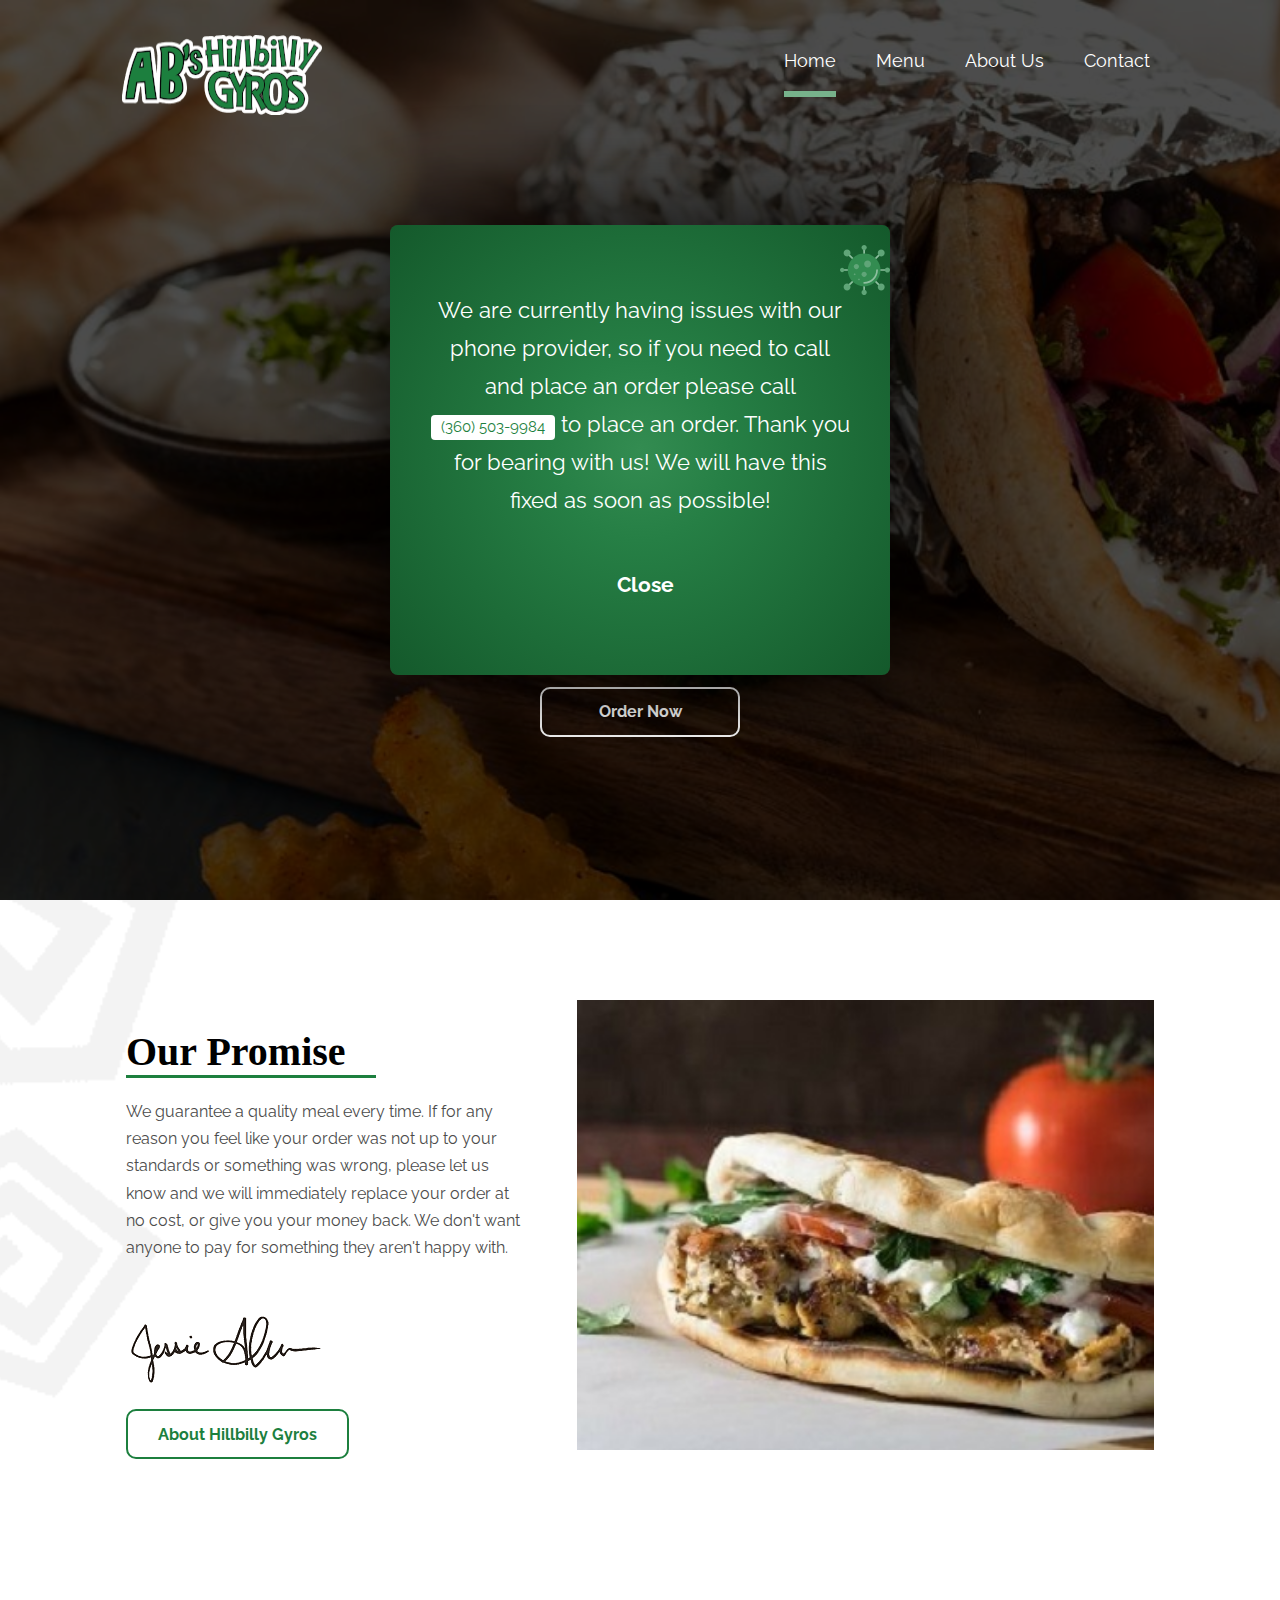
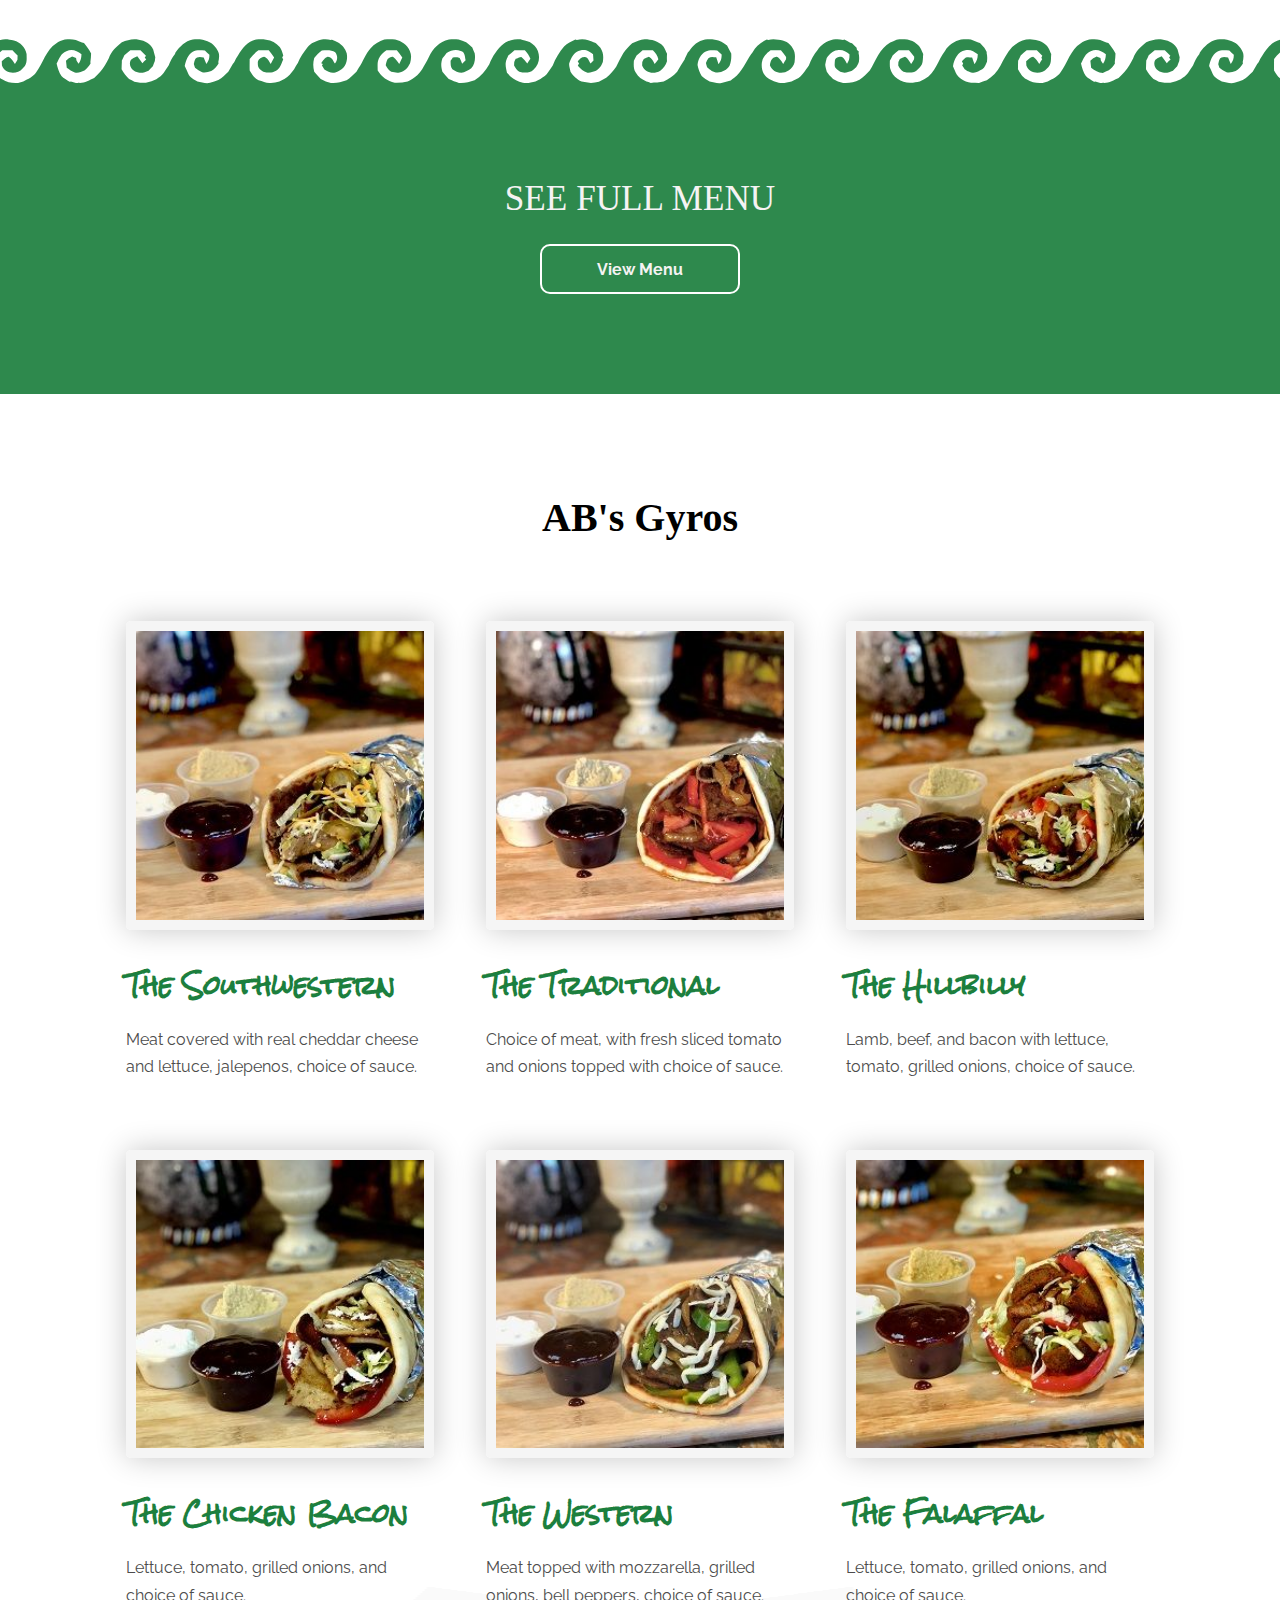
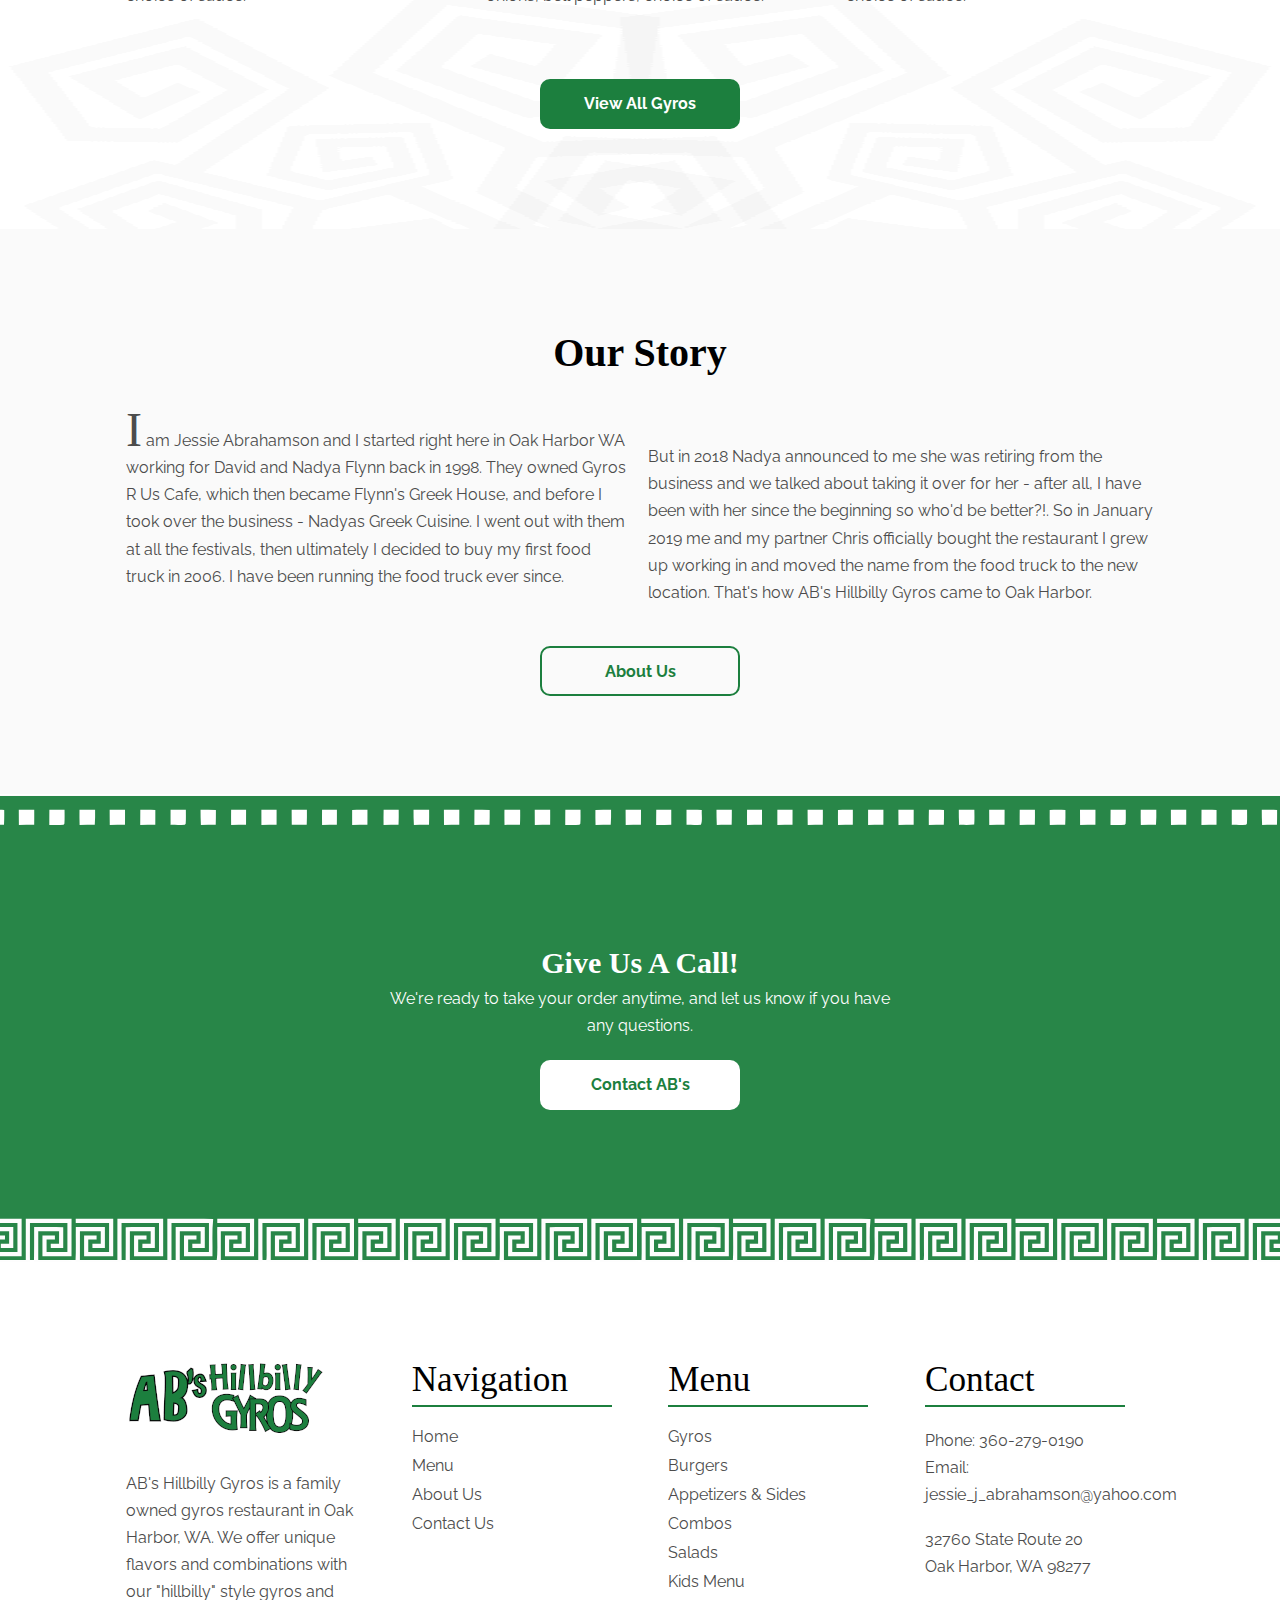
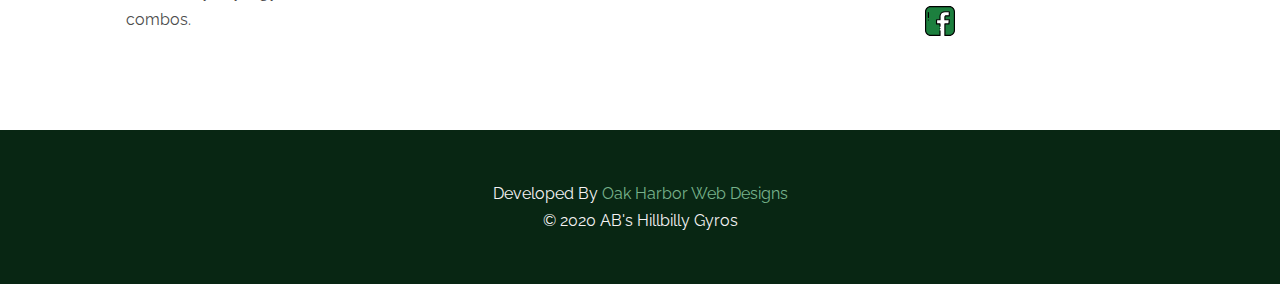
==== index.html @ 3a05f170 "urgent" ====
<!DOCTYPE html>
<html lang="en">
<head>

    <!-- Global site tag (gtag.js) - Google Analytics -->
    <script async src="https://www.googletagmanager.com/gtag/js?id=UA-137702322-4"></script>
    <script>
    window.dataLayer = window.dataLayer || [];
    function gtag(){dataLayer.push(arguments);}
    gtag('js', new Date());

    gtag('config', 'UA-137702322-4');
    </script>

    <meta charset="UTF-8">
    <meta name="viewport" content="width=device-width, initial-scale=1.0">
    <meta http-equiv="X-UA-Compatible" content="ie=edge">
    <meta name="description" content="Locally owned and operated here in Oak Harbor, ABs Hillbilly Gyros promises the best quality ingredients, service, and experience. Check us out and see why we are the best choice for Gyros in the Puget Sound.">
    <meta name="keywords" content="gyros oak harbor, gryos restaurant oak harbor, falaffal oak harbor, food oak harbor, restaurant oak harbor, gyros restaurant oak harbor, ab's hillbilly gyros, hillbilly gyros, hillbilly gyros oak harbor, greek food oak harbor wa">

    <!-- Google Search Console -->
    
    <!-- Favicons -->
    <link rel="apple-touch-icon" sizes="180x180" href="/apple-touch-icon.png">
    <link rel="icon" type="image/png" sizes="32x32" href="/favicon-32x32.png">
    <link rel="icon" type="image/png" sizes="16x16" href="/favicon-16x16.png">
    <link rel="manifest" href="/site.webmanifest">
    <link rel="mask-icon" href="/safari-pinned-tab.svg" color="#5bbad5">
    <meta name="msapplication-TileColor" content="#da532c">
    <meta name="theme-color" content="#ffffff">

    <link rel="canonical" href="https://www.abshillbillygyros.com/">

    <!-- Google Fonts -->
    <link defer href="https://fonts.googleapis.com/css?family=Raleway|Rock+Salt|Slackey&display=swap" rel="stylesheet">

    <!-- CSS -->
    <link defer rel="stylesheet" href="css/core-styles.css">
    <link defer rel="stylesheet" href="css/style.css">

    <!-- jQuery -->
    <script defer src="https://ajax.googleapis.com/ajax/libs/jquery/3.4.1/jquery.min.js"></script>

    <title>Gyros | Oak Harbor | AB's Hillbilly Gyros</title>
</head>
<body>
    <header>
        <nav>
            <!-- Mobile Navbar -->
            <div class="mobile-wrapper">
                <div class="mobile-nav container">
                    <img id="mobile-logo" src="images/vertical-logo.png" alt="mobile_company_logo" height="60"> 

                    <!-- Hamburger Menu -->
                    <button aria-label="open the menu" id="menu-button" class="hamburger hamburger--spring" onclick="toggleNav()" type="button">
                        <span aria-hidden="true" class="hamburger-box">
                            <span aria-hidden="true" class="hamburger-inner"></span>
                        </span>
                    </button>
                </div>
            </div>

            <!-- ============================================ -->
            <!--                   NAVIGATION                 -->
            <!-- ============================================ -->

            <!-- Desktop Navbar -->
            <div class="navbar-menu">
                <div id="side-menu" class=" side-nav">
                    <img src="/images/vertical-logo.png" alt="company logo" width="200" height="76">
                    <ul id="on-top" class="navbar-links">
                        <li class="nav-li"><a class="active-menu" href="index.html">Home</a></li>
                        <li class="nav-li"><a href="html/menu.html">Menu</a></li>
                        <li class="nav-li"><a href="html/about.html">About Us</a></li>
                        <!-- <li class="nav-li"><a href="html/events.html">Events</a></li> -->
                        <li class="nav-li"><a href="html/contact.html">Contact</a></li>
                    </ul>
                </div>
            </div>
        </nav>
    </header>

    <!-- ============================================ -->
    <!--                    LANDING                   -->
    <!-- ============================================ -->

    <section id="hero">
        <div class="banner">
            <p>We are currently having issues with our phone provider, so if you need to call and place an order please call <a class="owner-phone" href="360-503-9984">(360) 503-9984</a> to place an order. Thank you for bearing with us!  We will have this fixed as soon as possible!</p>
            <!-- <p>Due to the closure of all restaurants by the governor of Washington, we will be offering delivery as a temporary option with a $15 minimum.  You are still welcome to order take-out 
               and pick up your order but cannot dine in per the new order.  Thank you for your support and understanding!
            </p> -->
            <button id="banner-button" class="button-secondary order-button"><i class="far fa-times-circle"></i> Close</button>
            <div class="move">
            <svg aria-hidden="true" class="sv1" xmlns="http://www.w3.org/2000/svg" height="512px" viewBox="0 0 512 512" width="512px" class=""><g><path d="m247.171875 97.101562c-4.875 0-8.828125-3.949218-8.828125-8.824218v-35.3125c0-4.875 3.953125-8.828125 8.828125-8.828125s8.828125 3.953125 8.828125 8.828125v35.3125c0 4.875-3.953125 8.824218-8.828125 8.824218zm0 0" fill="#65ddb9" data-original="#65DDB9" class="" style="fill:#8EBF9F" data-old_color="#65ddb9"/><path d="m128.574219 146.230469c-2.339844-.003907-4.585938-.933594-6.242188-2.589844l-31.214843-31.210937c-3.34375-3.464844-3.296876-8.972657.109374-12.375 3.40625-3.40625 8.910157-3.453126 12.375-.109376l31.214844 31.214844c2.523438 2.523438 3.277344 6.320313 1.910156 9.617188-1.363281 3.300781-4.582031 5.449218-8.152343 5.453125zm0 0" fill="#65ddb9" data-original="#65DDB9" class="" style="fill:#8EBF9F" data-old_color="#65ddb9"/><path d="m79.449219 264.828125h-35.3125c-4.875 0-8.828125-3.953125-8.828125-8.828125s3.953125-8.828125 8.828125-8.828125h35.3125c4.875 0 8.828125 3.953125 8.828125 8.828125s-3.953125 8.828125-8.828125 8.828125zm0 0" fill="#65ddb9" data-original="#65DDB9" class="" style="fill:#8EBF9F" data-old_color="#65ddb9"/><path d="m97.359375 414.640625c-3.570313 0-6.789063-2.152344-8.152344-5.449219-1.367187-3.296875-.613281-7.09375 1.910157-9.621094l31.214843-31.210937c3.464844-3.347656 8.96875-3.300781 12.375.105469s3.453125 8.910156.109375 12.375l-31.214844 31.214844c-1.65625 1.65625-3.902343 2.585937-6.242187 2.585937zm0 0" fill="#65ddb9" data-original="#65DDB9" class="" style="fill:#8EBF9F" data-old_color="#65ddb9"/><path d="m247.171875 467.863281c-4.875 0-8.828125-3.953125-8.828125-8.828125v-35.3125c0-4.875 3.953125-8.824218 8.828125-8.824218s8.828125 3.949218 8.828125 8.824218v35.3125c0 4.875-3.953125 8.828125-8.828125 8.828125zm0 0" fill="#65ddb9" data-original="#65DDB9" class="" style="fill:#8EBF9F" data-old_color="#65ddb9"/><path d="m396.984375 414.640625c-2.339844 0-4.585937-.929687-6.238281-2.585937l-31.214844-31.214844c-3.347656-3.464844-3.300781-8.96875.105469-12.375s8.910156-3.453125 12.375-.105469l31.214843 31.210937c2.523438 2.527344 3.277344 6.324219 1.914063 9.621094-1.367187 3.296875-4.585937 5.449219-8.15625 5.449219zm0 0" fill="#65ddb9" data-original="#65DDB9" class="" style="fill:#8EBF9F" data-old_color="#65ddb9"/><path d="m459.035156 264.828125h-44.136718c-4.878907 0-8.828126-3.953125-8.828126-8.828125s3.949219-8.828125 8.828126-8.828125h44.136718c4.875 0 8.828125 3.953125 8.828125 8.828125s-3.953125 8.828125-8.828125 8.828125zm0 0" fill="#65ddb9" data-original="#65DDB9" class="" style="fill:#8EBF9F" data-old_color="#65ddb9"/><path d="m365.769531 146.230469c-3.566406-.003907-6.785156-2.152344-8.152343-5.453125-1.367188-3.296875-.609376-7.09375 1.914062-9.617188l31.214844-31.214844c2.214844-2.292968 5.496094-3.214843 8.582031-2.40625 3.085937.808594 5.496094 3.21875 6.304687 6.304688.808594 3.085938-.113281 6.367188-2.40625 8.585938l-31.214843 31.210937c-1.65625 1.65625-3.898438 2.585937-6.242188 2.589844zm0 0" fill="#65ddb9" data-original="#65DDB9" class="" style="fill:#8EBF9F" data-old_color="#65ddb9"/><path d="m414.898438 256c0 92.632812-75.09375 167.722656-167.726563 167.722656s-167.722656-75.089844-167.722656-167.722656 75.089843-167.722656 167.722656-167.722656 167.726563 75.089844 167.726563 167.722656zm0 0" fill="#46b29d" data-original="#46B29D" class="active-path" style="fill:#338C51" data-old_color="#46b29d"/><path d="m247.171875 397.242188c-4.875 0-8.828125-3.953126-8.828125-8.828126s3.953125-8.828124 8.828125-8.828124c68.226563-.074219 123.515625-55.363282 123.585937-123.585938 0-4.875 3.953126-8.828125 8.828126-8.828125s8.828124 3.953125 8.828124 8.828125c-.09375 77.96875-63.273437 141.148438-141.242187 141.242188zm0 0" fill="#65ddb9" data-original="#65DDB9" class="" style="fill:#8EBF9F" data-old_color="#65ddb9"/><g fill="#14a085"><path d="m317.792969 194.207031c0 19.5-15.808594 35.308594-35.308594 35.308594-19.503906 0-35.3125-15.808594-35.3125-35.308594s15.808594-35.308593 35.3125-35.308593c19.5 0 35.308594 15.808593 35.308594 35.308593zm0 0" data-original="#14A085" class="" style="fill:#60A578" data-old_color="#14A085"/><path d="m194.207031 220.691406c0 14.625-11.855469 26.480469-26.484375 26.480469-14.625 0-26.480468-11.855469-26.480468-26.480469 0-14.628906 11.855468-26.484375 26.480468-26.484375 14.628906 0 26.484375 11.855469 26.484375 26.484375zm0 0" data-original="#14A085" class="" style="fill:#60A578" data-old_color="#14A085"/><path d="m273.65625 300.136719c0 14.628906-11.859375 26.484375-26.484375 26.484375s-26.480469-11.855469-26.480469-26.484375c0-14.625 11.855469-26.480469 26.480469-26.480469s26.484375 11.855469 26.484375 26.480469zm0 0" data-original="#14A085" class="" style="fill:#60A578" data-old_color="#14A085"/><path d="m150.070312 308.964844c-1.15625-.011719-2.292968-.253906-3.355468-.707032-1.070313-.445312-2.054688-1.074218-2.914063-1.851562-.796875-.84375-1.425781-1.832031-1.851562-2.914062-.453125-1.0625-.695313-2.199219-.707031-3.355469.035156-2.335938.949218-4.574219 2.558593-6.265625.859375-.78125 1.84375-1.40625 2.914063-1.855469 3.292968-1.332031 7.058594-.605469 9.621094 1.855469 1.613281 1.691406 2.527343 3.929687 2.5625 6.265625-.015626 1.15625-.253907 2.292969-.707032 3.355469-.425781 1.082031-1.058594 2.070312-1.855468 2.914062-1.691407 1.609375-3.929688 2.523438-6.265626 2.558594zm0 0" data-original="#14A085" class="" style="fill:#60A578" data-old_color="#14A085"/><path d="m194.207031 361.929688c-1.152343-.011719-2.292969-.253907-3.355469-.703126-1.070312-.449218-2.054687-1.078124-2.914062-1.855468-.796875-.84375-1.425781-1.832032-1.851562-2.914063-.453126-1.058593-.691407-2.199219-.707032-3.355469.035156-2.335937.949219-4.574218 2.558594-6.265624.859375-.777344 1.84375-1.40625 2.914062-1.855469 3.292969-1.332031 7.0625-.605469 9.621094 1.855469 1.613282 1.691406 2.527344 3.929687 2.5625 6.265624-.015625 1.15625-.253906 2.296876-.707031 3.355469-.425781 1.082031-1.054687 2.070313-1.855469 2.914063-1.691406 1.613281-3.929687 2.527344-6.265625 2.558594zm0 0" data-original="#14A085" class="" style="fill:#60A578" data-old_color="#14A085"/><path d="m273.65625 26.484375c0 14.625-11.859375 26.480469-26.484375 26.480469s-26.480469-11.855469-26.480469-26.480469c0-14.628906 11.855469-26.484375 26.480469-26.484375s26.484375 11.855469 26.484375 26.484375zm0 0" data-original="#14A085" class="" style="fill:#60A578" data-old_color="#14A085"/><path d="m107.707031 81.222656c0 19.5-15.8125 35.308594-35.3125 35.308594s-35.308593-15.808594-35.308593-35.308594 15.808593-35.308594 35.308593-35.308594 35.3125 15.808594 35.3125 35.308594zm0 0" data-original="#14A085" class="" style="fill:#60A578" data-old_color="#14A085"/><path d="m44.136719 256c0 12.1875-9.878907 22.070312-22.066407 22.070312-12.191406 0-22.070312-9.882812-22.070312-22.070312s9.878906-22.070312 22.070312-22.070312c12.1875 0 22.066407 9.882812 22.066407 22.070312zm0 0" data-original="#14A085" class="" style="fill:#60A578" data-old_color="#14A085"/><path d="m107.707031 430.777344c0 19.5-15.8125 35.308594-35.3125 35.308594s-35.308593-15.808594-35.308593-35.308594 15.808593-35.308594 35.308593-35.308594 35.3125 15.808594 35.3125 35.308594zm0 0" data-original="#14A085" class="" style="fill:#60A578" data-old_color="#14A085"/><path d="m273.65625 485.515625c0 14.628906-11.859375 26.484375-26.484375 26.484375s-26.480469-11.855469-26.480469-26.484375c0-14.625 11.855469-26.480469 26.480469-26.480469s26.484375 11.855469 26.484375 26.480469zm0 0" data-original="#14A085" class="" style="fill:#60A578" data-old_color="#14A085"/><path d="m457.261719 430.777344c0 19.5-15.8125 35.308594-35.3125 35.308594s-35.308594-15.808594-35.308594-35.308594 15.808594-35.308594 35.308594-35.308594 35.3125 15.808594 35.3125 35.308594zm0 0" data-original="#14A085" class="" style="fill:#60A578" data-old_color="#14A085"/><path d="m512 256c0 14.625-11.855469 26.484375-26.484375 26.484375-14.625 0-26.480469-11.859375-26.480469-26.484375s11.855469-26.484375 26.480469-26.484375c14.628906 0 26.484375 11.859375 26.484375 26.484375zm0 0" data-original="#14A085" class="" style="fill:#60A578" data-old_color="#14A085"/><path d="m457.261719 81.222656c0 19.5-15.8125 35.308594-35.3125 35.308594s-35.308594-15.808594-35.308594-35.308594 15.808594-35.308594 35.308594-35.308594 35.3125 15.808594 35.3125 35.308594zm0 0" data-original="#14A085" class="" style="fill:#60A578" data-old_color="#14A085"/></g></g> </svg>
        </div>
        <div class="move2">
            <svg aria-hidden="true" class="sv2" xmlns="http://www.w3.org/2000/svg" height="512px" viewBox="0 0 512 512" width="512px" class=""><g><path d="m247.171875 97.101562c-4.875 0-8.828125-3.949218-8.828125-8.824218v-35.3125c0-4.875 3.953125-8.828125 8.828125-8.828125s8.828125 3.953125 8.828125 8.828125v35.3125c0 4.875-3.953125 8.824218-8.828125 8.824218zm0 0" fill="#65ddb9" data-original="#65DDB9" class="" style="fill:#8EBF9F" data-old_color="#65ddb9"/><path d="m128.574219 146.230469c-2.339844-.003907-4.585938-.933594-6.242188-2.589844l-31.214843-31.210937c-3.34375-3.464844-3.296876-8.972657.109374-12.375 3.40625-3.40625 8.910157-3.453126 12.375-.109376l31.214844 31.214844c2.523438 2.523438 3.277344 6.320313 1.910156 9.617188-1.363281 3.300781-4.582031 5.449218-8.152343 5.453125zm0 0" fill="#65ddb9" data-original="#65DDB9" class="" style="fill:#8EBF9F" data-old_color="#65ddb9"/><path d="m79.449219 264.828125h-35.3125c-4.875 0-8.828125-3.953125-8.828125-8.828125s3.953125-8.828125 8.828125-8.828125h35.3125c4.875 0 8.828125 3.953125 8.828125 8.828125s-3.953125 8.828125-8.828125 8.828125zm0 0" fill="#65ddb9" data-original="#65DDB9" class="" style="fill:#8EBF9F" data-old_color="#65ddb9"/><path d="m97.359375 414.640625c-3.570313 0-6.789063-2.152344-8.152344-5.449219-1.367187-3.296875-.613281-7.09375 1.910157-9.621094l31.214843-31.210937c3.464844-3.347656 8.96875-3.300781 12.375.105469s3.453125 8.910156.109375 12.375l-31.214844 31.214844c-1.65625 1.65625-3.902343 2.585937-6.242187 2.585937zm0 0" fill="#65ddb9" data-original="#65DDB9" class="" style="fill:#8EBF9F" data-old_color="#65ddb9"/><path d="m247.171875 467.863281c-4.875 0-8.828125-3.953125-8.828125-8.828125v-35.3125c0-4.875 3.953125-8.824218 8.828125-8.824218s8.828125 3.949218 8.828125 8.824218v35.3125c0 4.875-3.953125 8.828125-8.828125 8.828125zm0 0" fill="#65ddb9" data-original="#65DDB9" class="" style="fill:#8EBF9F" data-old_color="#65ddb9"/><path d="m396.984375 414.640625c-2.339844 0-4.585937-.929687-6.238281-2.585937l-31.214844-31.214844c-3.347656-3.464844-3.300781-8.96875.105469-12.375s8.910156-3.453125 12.375-.105469l31.214843 31.210937c2.523438 2.527344 3.277344 6.324219 1.914063 9.621094-1.367187 3.296875-4.585937 5.449219-8.15625 5.449219zm0 0" fill="#65ddb9" data-original="#65DDB9" class="" style="fill:#8EBF9F" data-old_color="#65ddb9"/><path d="m459.035156 264.828125h-44.136718c-4.878907 0-8.828126-3.953125-8.828126-8.828125s3.949219-8.828125 8.828126-8.828125h44.136718c4.875 0 8.828125 3.953125 8.828125 8.828125s-3.953125 8.828125-8.828125 8.828125zm0 0" fill="#65ddb9" data-original="#65DDB9" class="" style="fill:#8EBF9F" data-old_color="#65ddb9"/><path d="m365.769531 146.230469c-3.566406-.003907-6.785156-2.152344-8.152343-5.453125-1.367188-3.296875-.609376-7.09375 1.914062-9.617188l31.214844-31.214844c2.214844-2.292968 5.496094-3.214843 8.582031-2.40625 3.085937.808594 5.496094 3.21875 6.304687 6.304688.808594 3.085938-.113281 6.367188-2.40625 8.585938l-31.214843 31.210937c-1.65625 1.65625-3.898438 2.585937-6.242188 2.589844zm0 0" fill="#65ddb9" data-original="#65DDB9" class="" style="fill:#8EBF9F" data-old_color="#65ddb9"/><path d="m414.898438 256c0 92.632812-75.09375 167.722656-167.726563 167.722656s-167.722656-75.089844-167.722656-167.722656 75.089843-167.722656 167.722656-167.722656 167.726563 75.089844 167.726563 167.722656zm0 0" fill="#46b29d" data-original="#46B29D" class="active-path" style="fill:#338C51" data-old_color="#46b29d"/><path d="m247.171875 397.242188c-4.875 0-8.828125-3.953126-8.828125-8.828126s3.953125-8.828124 8.828125-8.828124c68.226563-.074219 123.515625-55.363282 123.585937-123.585938 0-4.875 3.953126-8.828125 8.828126-8.828125s8.828124 3.953125 8.828124 8.828125c-.09375 77.96875-63.273437 141.148438-141.242187 141.242188zm0 0" fill="#65ddb9" data-original="#65DDB9" class="" style="fill:#8EBF9F" data-old_color="#65ddb9"/><g fill="#14a085"><path d="m317.792969 194.207031c0 19.5-15.808594 35.308594-35.308594 35.308594-19.503906 0-35.3125-15.808594-35.3125-35.308594s15.808594-35.308593 35.3125-35.308593c19.5 0 35.308594 15.808593 35.308594 35.308593zm0 0" data-original="#14A085" class="" style="fill:#60A578" data-old_color="#14A085"/><path d="m194.207031 220.691406c0 14.625-11.855469 26.480469-26.484375 26.480469-14.625 0-26.480468-11.855469-26.480468-26.480469 0-14.628906 11.855468-26.484375 26.480468-26.484375 14.628906 0 26.484375 11.855469 26.484375 26.484375zm0 0" data-original="#14A085" class="" style="fill:#60A578" data-old_color="#14A085"/><path d="m273.65625 300.136719c0 14.628906-11.859375 26.484375-26.484375 26.484375s-26.480469-11.855469-26.480469-26.484375c0-14.625 11.855469-26.480469 26.480469-26.480469s26.484375 11.855469 26.484375 26.480469zm0 0" data-original="#14A085" class="" style="fill:#60A578" data-old_color="#14A085"/><path d="m150.070312 308.964844c-1.15625-.011719-2.292968-.253906-3.355468-.707032-1.070313-.445312-2.054688-1.074218-2.914063-1.851562-.796875-.84375-1.425781-1.832031-1.851562-2.914062-.453125-1.0625-.695313-2.199219-.707031-3.355469.035156-2.335938.949218-4.574219 2.558593-6.265625.859375-.78125 1.84375-1.40625 2.914063-1.855469 3.292968-1.332031 7.058594-.605469 9.621094 1.855469 1.613281 1.691406 2.527343 3.929687 2.5625 6.265625-.015626 1.15625-.253907 2.292969-.707032 3.355469-.425781 1.082031-1.058594 2.070312-1.855468 2.914062-1.691407 1.609375-3.929688 2.523438-6.265626 2.558594zm0 0" data-original="#14A085" class="" style="fill:#60A578" data-old_color="#14A085"/><path d="m194.207031 361.929688c-1.152343-.011719-2.292969-.253907-3.355469-.703126-1.070312-.449218-2.054687-1.078124-2.914062-1.855468-.796875-.84375-1.425781-1.832032-1.851562-2.914063-.453126-1.058593-.691407-2.199219-.707032-3.355469.035156-2.335937.949219-4.574218 2.558594-6.265624.859375-.777344 1.84375-1.40625 2.914062-1.855469 3.292969-1.332031 7.0625-.605469 9.621094 1.855469 1.613282 1.691406 2.527344 3.929687 2.5625 6.265624-.015625 1.15625-.253906 2.296876-.707031 3.355469-.425781 1.082031-1.054687 2.070313-1.855469 2.914063-1.691406 1.613281-3.929687 2.527344-6.265625 2.558594zm0 0" data-original="#14A085" class="" style="fill:#60A578" data-old_color="#14A085"/><path d="m273.65625 26.484375c0 14.625-11.859375 26.480469-26.484375 26.480469s-26.480469-11.855469-26.480469-26.480469c0-14.628906 11.855469-26.484375 26.480469-26.484375s26.484375 11.855469 26.484375 26.484375zm0 0" data-original="#14A085" class="" style="fill:#60A578" data-old_color="#14A085"/><path d="m107.707031 81.222656c0 19.5-15.8125 35.308594-35.3125 35.308594s-35.308593-15.808594-35.308593-35.308594 15.808593-35.308594 35.308593-35.308594 35.3125 15.808594 35.3125 35.308594zm0 0" data-original="#14A085" class="" style="fill:#60A578" data-old_color="#14A085"/><path d="m44.136719 256c0 12.1875-9.878907 22.070312-22.066407 22.070312-12.191406 0-22.070312-9.882812-22.070312-22.070312s9.878906-22.070312 22.070312-22.070312c12.1875 0 22.066407 9.882812 22.066407 22.070312zm0 0" data-original="#14A085" class="" style="fill:#60A578" data-old_color="#14A085"/><path d="m107.707031 430.777344c0 19.5-15.8125 35.308594-35.3125 35.308594s-35.308593-15.808594-35.308593-35.308594 15.808593-35.308594 35.308593-35.308594 35.3125 15.808594 35.3125 35.308594zm0 0" data-original="#14A085" class="" style="fill:#60A578" data-old_color="#14A085"/><path d="m273.65625 485.515625c0 14.628906-11.859375 26.484375-26.484375 26.484375s-26.480469-11.855469-26.480469-26.484375c0-14.625 11.855469-26.480469 26.480469-26.480469s26.484375 11.855469 26.484375 26.480469zm0 0" data-original="#14A085" class="" style="fill:#60A578" data-old_color="#14A085"/><path d="m457.261719 430.777344c0 19.5-15.8125 35.308594-35.3125 35.308594s-35.308594-15.808594-35.308594-35.308594 15.808594-35.308594 35.308594-35.308594 35.3125 15.808594 35.3125 35.308594zm0 0" data-original="#14A085" class="" style="fill:#60A578" data-old_color="#14A085"/><path d="m512 256c0 14.625-11.855469 26.484375-26.484375 26.484375-14.625 0-26.480469-11.859375-26.480469-26.484375s11.855469-26.484375 26.480469-26.484375c14.628906 0 26.484375 11.859375 26.484375 26.484375zm0 0" data-original="#14A085" class="" style="fill:#60A578" data-old_color="#14A085"/><path d="m457.261719 81.222656c0 19.5-15.8125 35.308594-35.3125 35.308594s-35.308594-15.808594-35.308594-35.308594 15.808594-35.308594 35.308594-35.308594 35.3125 15.808594 35.3125 35.308594zm0 0" data-original="#14A085" class="" style="fill:#60A578" data-old_color="#14A085"/></g></g> </svg>
        </div>
        <div class="move3">
            <svg aria-hidden="true" class="sv3" xmlns="http://www.w3.org/2000/svg" height="512px" viewBox="0 0 512 512" width="512px" class=""><g><path d="m247.171875 97.101562c-4.875 0-8.828125-3.949218-8.828125-8.824218v-35.3125c0-4.875 3.953125-8.828125 8.828125-8.828125s8.828125 3.953125 8.828125 8.828125v35.3125c0 4.875-3.953125 8.824218-8.828125 8.824218zm0 0" fill="#65ddb9" data-original="#65DDB9" class="" style="fill:#8EBF9F" data-old_color="#65ddb9"/><path d="m128.574219 146.230469c-2.339844-.003907-4.585938-.933594-6.242188-2.589844l-31.214843-31.210937c-3.34375-3.464844-3.296876-8.972657.109374-12.375 3.40625-3.40625 8.910157-3.453126 12.375-.109376l31.214844 31.214844c2.523438 2.523438 3.277344 6.320313 1.910156 9.617188-1.363281 3.300781-4.582031 5.449218-8.152343 5.453125zm0 0" fill="#65ddb9" data-original="#65DDB9" class="" style="fill:#8EBF9F" data-old_color="#65ddb9"/><path d="m79.449219 264.828125h-35.3125c-4.875 0-8.828125-3.953125-8.828125-8.828125s3.953125-8.828125 8.828125-8.828125h35.3125c4.875 0 8.828125 3.953125 8.828125 8.828125s-3.953125 8.828125-8.828125 8.828125zm0 0" fill="#65ddb9" data-original="#65DDB9" class="" style="fill:#8EBF9F" data-old_color="#65ddb9"/><path d="m97.359375 414.640625c-3.570313 0-6.789063-2.152344-8.152344-5.449219-1.367187-3.296875-.613281-7.09375 1.910157-9.621094l31.214843-31.210937c3.464844-3.347656 8.96875-3.300781 12.375.105469s3.453125 8.910156.109375 12.375l-31.214844 31.214844c-1.65625 1.65625-3.902343 2.585937-6.242187 2.585937zm0 0" fill="#65ddb9" data-original="#65DDB9" class="" style="fill:#8EBF9F" data-old_color="#65ddb9"/><path d="m247.171875 467.863281c-4.875 0-8.828125-3.953125-8.828125-8.828125v-35.3125c0-4.875 3.953125-8.824218 8.828125-8.824218s8.828125 3.949218 8.828125 8.824218v35.3125c0 4.875-3.953125 8.828125-8.828125 8.828125zm0 0" fill="#65ddb9" data-original="#65DDB9" class="" style="fill:#8EBF9F" data-old_color="#65ddb9"/><path d="m396.984375 414.640625c-2.339844 0-4.585937-.929687-6.238281-2.585937l-31.214844-31.214844c-3.347656-3.464844-3.300781-8.96875.105469-12.375s8.910156-3.453125 12.375-.105469l31.214843 31.210937c2.523438 2.527344 3.277344 6.324219 1.914063 9.621094-1.367187 3.296875-4.585937 5.449219-8.15625 5.449219zm0 0" fill="#65ddb9" data-original="#65DDB9" class="" style="fill:#8EBF9F" data-old_color="#65ddb9"/><path d="m459.035156 264.828125h-44.136718c-4.878907 0-8.828126-3.953125-8.828126-8.828125s3.949219-8.828125 8.828126-8.828125h44.136718c4.875 0 8.828125 3.953125 8.828125 8.828125s-3.953125 8.828125-8.828125 8.828125zm0 0" fill="#65ddb9" data-original="#65DDB9" class="" style="fill:#8EBF9F" data-old_color="#65ddb9"/><path d="m365.769531 146.230469c-3.566406-.003907-6.785156-2.152344-8.152343-5.453125-1.367188-3.296875-.609376-7.09375 1.914062-9.617188l31.214844-31.214844c2.214844-2.292968 5.496094-3.214843 8.582031-2.40625 3.085937.808594 5.496094 3.21875 6.304687 6.304688.808594 3.085938-.113281 6.367188-2.40625 8.585938l-31.214843 31.210937c-1.65625 1.65625-3.898438 2.585937-6.242188 2.589844zm0 0" fill="#65ddb9" data-original="#65DDB9" class="" style="fill:#8EBF9F" data-old_color="#65ddb9"/><path d="m414.898438 256c0 92.632812-75.09375 167.722656-167.726563 167.722656s-167.722656-75.089844-167.722656-167.722656 75.089843-167.722656 167.722656-167.722656 167.726563 75.089844 167.726563 167.722656zm0 0" fill="#46b29d" data-original="#46B29D" class="active-path" style="fill:#338C51" data-old_color="#46b29d"/><path d="m247.171875 397.242188c-4.875 0-8.828125-3.953126-8.828125-8.828126s3.953125-8.828124 8.828125-8.828124c68.226563-.074219 123.515625-55.363282 123.585937-123.585938 0-4.875 3.953126-8.828125 8.828126-8.828125s8.828124 3.953125 8.828124 8.828125c-.09375 77.96875-63.273437 141.148438-141.242187 141.242188zm0 0" fill="#65ddb9" data-original="#65DDB9" class="" style="fill:#8EBF9F" data-old_color="#65ddb9"/><g fill="#14a085"><path d="m317.792969 194.207031c0 19.5-15.808594 35.308594-35.308594 35.308594-19.503906 0-35.3125-15.808594-35.3125-35.308594s15.808594-35.308593 35.3125-35.308593c19.5 0 35.308594 15.808593 35.308594 35.308593zm0 0" data-original="#14A085" class="" style="fill:#60A578" data-old_color="#14A085"/><path d="m194.207031 220.691406c0 14.625-11.855469 26.480469-26.484375 26.480469-14.625 0-26.480468-11.855469-26.480468-26.480469 0-14.628906 11.855468-26.484375 26.480468-26.484375 14.628906 0 26.484375 11.855469 26.484375 26.484375zm0 0" data-original="#14A085" class="" style="fill:#60A578" data-old_color="#14A085"/><path d="m273.65625 300.136719c0 14.628906-11.859375 26.484375-26.484375 26.484375s-26.480469-11.855469-26.480469-26.484375c0-14.625 11.855469-26.480469 26.480469-26.480469s26.484375 11.855469 26.484375 26.480469zm0 0" data-original="#14A085" class="" style="fill:#60A578" data-old_color="#14A085"/><path d="m150.070312 308.964844c-1.15625-.011719-2.292968-.253906-3.355468-.707032-1.070313-.445312-2.054688-1.074218-2.914063-1.851562-.796875-.84375-1.425781-1.832031-1.851562-2.914062-.453125-1.0625-.695313-2.199219-.707031-3.355469.035156-2.335938.949218-4.574219 2.558593-6.265625.859375-.78125 1.84375-1.40625 2.914063-1.855469 3.292968-1.332031 7.058594-.605469 9.621094 1.855469 1.613281 1.691406 2.527343 3.929687 2.5625 6.265625-.015626 1.15625-.253907 2.292969-.707032 3.355469-.425781 1.082031-1.058594 2.070312-1.855468 2.914062-1.691407 1.609375-3.929688 2.523438-6.265626 2.558594zm0 0" data-original="#14A085" class="" style="fill:#60A578" data-old_color="#14A085"/><path d="m194.207031 361.929688c-1.152343-.011719-2.292969-.253907-3.355469-.703126-1.070312-.449218-2.054687-1.078124-2.914062-1.855468-.796875-.84375-1.425781-1.832032-1.851562-2.914063-.453126-1.058593-.691407-2.199219-.707032-3.355469.035156-2.335937.949219-4.574218 2.558594-6.265624.859375-.777344 1.84375-1.40625 2.914062-1.855469 3.292969-1.332031 7.0625-.605469 9.621094 1.855469 1.613282 1.691406 2.527344 3.929687 2.5625 6.265624-.015625 1.15625-.253906 2.296876-.707031 3.355469-.425781 1.082031-1.054687 2.070313-1.855469 2.914063-1.691406 1.613281-3.929687 2.527344-6.265625 2.558594zm0 0" data-original="#14A085" class="" style="fill:#60A578" data-old_color="#14A085"/><path d="m273.65625 26.484375c0 14.625-11.859375 26.480469-26.484375 26.480469s-26.480469-11.855469-26.480469-26.480469c0-14.628906 11.855469-26.484375 26.480469-26.484375s26.484375 11.855469 26.484375 26.484375zm0 0" data-original="#14A085" class="" style="fill:#60A578" data-old_color="#14A085"/><path d="m107.707031 81.222656c0 19.5-15.8125 35.308594-35.3125 35.308594s-35.308593-15.808594-35.308593-35.308594 15.808593-35.308594 35.308593-35.308594 35.3125 15.808594 35.3125 35.308594zm0 0" data-original="#14A085" class="" style="fill:#60A578" data-old_color="#14A085"/><path d="m44.136719 256c0 12.1875-9.878907 22.070312-22.066407 22.070312-12.191406 0-22.070312-9.882812-22.070312-22.070312s9.878906-22.070312 22.070312-22.070312c12.1875 0 22.066407 9.882812 22.066407 22.070312zm0 0" data-original="#14A085" class="" style="fill:#60A578" data-old_color="#14A085"/><path d="m107.707031 430.777344c0 19.5-15.8125 35.308594-35.3125 35.308594s-35.308593-15.808594-35.308593-35.308594 15.808593-35.308594 35.308593-35.308594 35.3125 15.808594 35.3125 35.308594zm0 0" data-original="#14A085" class="" style="fill:#60A578" data-old_color="#14A085"/><path d="m273.65625 485.515625c0 14.628906-11.859375 26.484375-26.484375 26.484375s-26.480469-11.855469-26.480469-26.484375c0-14.625 11.855469-26.480469 26.480469-26.480469s26.484375 11.855469 26.484375 26.480469zm0 0" data-original="#14A085" class="" style="fill:#60A578" data-old_color="#14A085"/><path d="m457.261719 430.777344c0 19.5-15.8125 35.308594-35.3125 35.308594s-35.308594-15.808594-35.308594-35.308594 15.808594-35.308594 35.308594-35.308594 35.3125 15.808594 35.3125 35.308594zm0 0" data-original="#14A085" class="" style="fill:#60A578" data-old_color="#14A085"/><path d="m512 256c0 14.625-11.855469 26.484375-26.484375 26.484375-14.625 0-26.480469-11.859375-26.480469-26.484375s11.855469-26.484375 26.480469-26.484375c14.628906 0 26.484375 11.859375 26.484375 26.484375zm0 0" data-original="#14A085" class="" style="fill:#60A578" data-old_color="#14A085"/><path d="m457.261719 81.222656c0 19.5-15.8125 35.308594-35.3125 35.308594s-35.308594-15.808594-35.308594-35.308594 15.808594-35.308594 35.308594-35.308594 35.3125 15.808594 35.3125 35.308594zm0 0" data-original="#14A085" class="" style="fill:#60A578" data-old_color="#14A085"/></g></g> </svg>
        </div>
        </div>
        <div class="dark"></div>
        <div class="hero-text container">
            <h1>The Best Gyros In Oak Harbor</h1>
            <h2>Locally owned and operated here in Oak Harbor, ABs Hillbilly Gyros promises the best quality 
                ingredients, service, and experience.  Check us out and see why we are the best choice for Gyros 
                in the Puget Sound.</h2>
            <button class="button-primary l-menu-button" onclick="location.href='html/menu.html'" type="button">
                See Our Menu
            </button>
            <button class="button-secondary order-button desktop-call" onclick="location.href='html/contact.html'" type="button">
                Order Now
            </button>
            <button class="button-secondary order-button mobile-call" onclick="location.href='tel: 360-279-0190'" type="button">
                Order Now
            </button>
        </div>
    </section>

    <!-- ============================================ -->
    <!--                    PROMISE                   -->
    <!-- ============================================ -->

    <section id="our-promise" class="section container">
        <div class="left">
            <h2>Our Promise</h2>
            <img class="greek" aria-hidden="true" src="/images/most-faded-greek-design.png" alt="">
            <div aria-hidden="true" class="promise-line"></div>
            <p>We guarantee a quality meal every time.  If for any reason you feel like your order was 
               not up to your standards or something was wrong, please let us know and we will immediately 
               replace your order at no cost, or give you your money back. We don't want anyone to pay for 
               something they aren't happy with.</p>
            <img class="signature" src="/images/signature.png" alt="owner jessie abrahamson signature" width="200" height="94"> 
            <button class="button-secondary promise-button" onclick="location.href='html/about.html'" type="button">
                About Hillbilly Gyros
            </button>
        </div>
        <img class="gyro" src="/images/gyro-2.jpg" alt="chicken gyro on a tray" width="288" height="255">
    </section>

    <!-- ============================================ -->
    <!--                   MENU STRIP                 -->
    <!-- ============================================ -->

    <section id="menu-strip" class="section">
        <svg class="wave" xmlns="http://www.w3.org/2000/svg" version="1.1" viewBox="0 0 2520 41" width="2520.0pt" height="41.0pt">
            <path d="M 0.00 0.00 L 2520.00 0.00 L 2520.00 33.67 L 2518.61 34.61 C 2517.97 35.01 2517.33 35.41 2516.68 35.81 C 2513.11 36.52 2509.58 36.63 2505.96 36.80 C 2504.80 36.44 2503.64 36.08 2502.47 35.75 C 2498.88 33.86 2495.63 32.03 2493.69 28.29 C 2491.74 25.22 2492.00 22.10 2492.18 18.62 C 2492.96 17.23 2493.69 15.82 2494.38 14.38 C 2496.02 12.90 2497.63 11.40 2499.33 9.98 C 2502.14 9.94 2504.94 9.96 2507.75 10.02 C 2509.97 12.29 2511.48 14.22 2512.27 17.37 C 2511.23 18.70 2510.22 20.04 2509.21 21.39 C 2508.16 18.93 2507.00 16.73 2504.57 15.39 C 2503.09 15.71 2501.67 16.53 2500.30 17.16 C 2499.90 17.98 2499.49 18.80 2499.08 19.61 C 2499.04 20.58 2498.99 21.55 2498.95 22.53 C 2501.39 28.70 2508.47 29.99 2513.83 26.82 C 2516.61 24.29 2519.32 22.11 2519.19 17.97 C 2519.83 12.90 2518.09 7.23 2513.55 4.47 C 2510.41 1.99 2506.87 1.63 2503.04 1.07 C 2498.98 0.63 2494.46 2.79 2490.79 4.36 C 2488.20 6.95 2485.54 9.35 2483.48 12.42 C 2481.32 16.00 2479.44 19.77 2477.69 23.56 C 2475.27 26.92 2472.91 30.04 2469.50 32.50 C 2467.57 33.74 2465.46 34.72 2463.47 35.86 C 2461.32 36.32 2459.16 36.70 2456.97 36.84 C 2454.37 36.71 2451.84 36.20 2449.28 35.76 C 2445.24 33.53 2442.73 31.52 2440.22 27.61 C 2439.81 25.52 2439.02 23.34 2439.07 21.21 C 2440.15 17.56 2442.14 13.40 2445.46 11.29 C 2447.65 9.95 2450.59 9.71 2453.08 10.05 C 2455.11 10.53 2457.00 12.11 2458.70 13.27 C 2458.83 15.00 2458.95 16.73 2459.07 18.46 C 2458.26 19.25 2457.45 20.03 2456.64 20.82 C 2455.28 18.85 2454.79 15.66 2451.95 15.49 C 2449.03 15.43 2447.87 17.18 2446.14 19.11 C 2446.51 19.74 2446.88 20.36 2447.25 20.99 C 2446.91 21.60 2446.56 22.20 2446.22 22.81 C 2448.69 25.17 2450.65 27.63 2454.15 28.45 C 2456.39 28.72 2458.53 27.72 2460.65 27.08 C 2463.91 24.92 2465.25 23.22 2466.72 19.59 C 2467.36 14.88 2467.19 12.13 2464.74 8.01 C 2463.50 6.79 2462.29 5.54 2461.11 4.26 C 2460.61 4.08 2460.11 3.91 2459.61 3.74 C 2454.69 1.20 2451.05 0.48 2445.51 1.29 C 2441.53 2.22 2437.93 4.29 2434.93 7.04 C 2431.08 11.68 2427.90 16.84 2425.66 22.46 C 2424.21 24.45 2422.92 26.54 2421.57 28.59 C 2420.01 30.96 2417.81 32.12 2415.55 33.69 C 2414.17 34.31 2412.81 34.96 2411.47 35.65 C 2407.01 36.90 2402.70 37.64 2398.27 35.80 C 2394.06 34.49 2390.99 31.82 2388.12 28.59 C 2387.58 25.80 2386.70 22.82 2387.12 20.00 C 2387.46 18.06 2388.44 16.20 2389.18 14.39 C 2390.91 12.95 2392.57 11.45 2394.32 10.04 C 2397.14 10.04 2399.96 10.04 2402.78 10.04 C 2404.81 12.23 2406.25 14.31 2407.35 17.10 C 2406.48 18.33 2405.62 19.57 2404.77 20.81 C 2403.21 18.91 2401.78 17.07 2399.89 15.48 C 2398.30 15.63 2396.77 16.53 2395.29 17.11 C 2394.89 17.95 2394.49 18.79 2394.09 19.62 C 2394.04 20.59 2394.00 21.55 2393.95 22.51 C 2395.10 24.66 2396.15 26.29 2398.23 27.64 C 2402.26 28.66 2406.57 29.06 2409.82 25.95 C 2415.77 21.41 2415.80 11.45 2410.73 6.28 C 2409.48 5.16 2408.07 4.21 2406.74 3.18 C 2405.43 2.81 2404.11 2.46 2402.79 2.11 C 2401.58 1.78 2400.38 1.42 2399.19 1.04 C 2394.48 1.09 2389.45 1.44 2385.66 4.55 C 2380.25 8.84 2376.20 15.12 2373.65 21.49 C 2370.44 26.92 2366.91 31.19 2361.60 34.70 C 2357.24 36.02 2353.39 37.26 2348.73 36.88 C 2347.34 36.40 2345.95 35.97 2344.54 35.56 C 2343.16 34.90 2341.78 34.27 2340.37 33.67 C 2338.64 31.65 2336.89 29.65 2335.16 27.63 C 2333.98 23.21 2333.83 20.93 2335.21 16.52 C 2336.40 15.14 2337.52 13.73 2338.60 12.26 C 2342.28 10.15 2346.04 9.07 2350.19 10.67 C 2353.84 11.45 2353.53 15.45 2354.23 18.34 C 2353.26 19.26 2352.30 20.19 2351.35 21.12 C 2350.72 19.56 2350.11 17.98 2349.36 16.48 C 2347.84 15.22 2345.57 15.87 2343.72 15.90 C 2343.12 16.80 2342.50 17.71 2341.88 18.61 C 2342.01 21.20 2341.67 23.45 2343.36 25.65 C 2345.50 27.04 2348.22 28.52 2350.81 28.58 C 2353.42 28.10 2356.73 26.45 2358.81 24.80 C 2361.79 21.86 2362.35 16.51 2361.64 12.57 C 2360.99 10.94 2360.31 9.32 2359.68 7.69 C 2358.01 6.33 2356.39 4.92 2354.66 3.65 C 2352.99 2.92 2351.34 2.18 2349.69 1.44 C 2349.35 1.49 2349.01 1.54 2348.67 1.59 C 2345.66 0.82 2343.30 0.80 2340.30 1.60 C 2339.92 1.51 2339.55 1.41 2339.17 1.31 C 2335.56 2.92 2331.68 4.98 2329.04 7.98 C 2324.68 13.33 2322.33 19.73 2318.58 25.54 C 2317.24 27.23 2316.01 29.03 2314.54 30.62 C 2312.28 32.69 2309.36 34.31 2306.67 35.75 C 2303.16 36.47 2299.70 36.89 2296.12 36.71 C 2290.06 35.30 2285.51 32.03 2282.14 26.81 C 2282.12 23.45 2281.60 20.27 2282.97 17.11 C 2284.19 13.87 2286.67 12.05 2289.30 10.01 C 2292.14 10.03 2294.97 10.06 2297.80 10.08 C 2299.37 11.98 2300.85 13.94 2302.29 15.94 C 2301.46 17.73 2300.63 19.52 2299.78 21.30 C 2298.45 19.40 2297.02 17.06 2295.09 15.73 C 2293.65 14.74 2291.47 16.51 2290.29 17.29 C 2289.43 18.90 2289.09 20.55 2288.69 22.30 C 2289.96 24.47 2291.04 26.32 2293.25 27.65 C 2295.59 28.06 2297.64 28.76 2300.02 28.21 C 2304.29 27.64 2306.85 24.26 2308.67 20.68 C 2309.55 17.22 2310.02 13.97 2308.47 10.60 C 2306.49 5.49 2301.60 2.57 2296.49 1.30 C 2293.49 0.95 2290.52 0.93 2287.52 1.32 C 2283.24 3.00 2279.31 4.72 2276.33 8.39 C 2272.09 13.12 2270.19 19.20 2266.61 24.48 C 2265.96 25.52 2265.32 26.57 2264.69 27.62 C 2262.10 30.11 2259.53 32.59 2256.61 34.71 C 2252.16 36.18 2248.49 37.19 2243.71 36.83 C 2242.33 36.38 2240.94 35.97 2239.54 35.59 C 2238.17 34.92 2236.78 34.28 2235.38 33.67 C 2233.65 31.59 2231.86 29.58 2230.05 27.58 C 2229.02 23.39 2229.00 20.62 2230.06 16.43 C 2231.98 13.90 2233.85 11.97 2236.40 10.05 C 2236.79 10.12 2237.17 10.19 2237.56 10.26 C 2240.74 9.96 2244.56 9.67 2247.25 11.75 C 2249.59 14.94 2249.30 17.77 2247.05 20.95 C 2245.26 18.42 2244.67 15.56 2241.05 15.36 C 2238.65 15.91 2237.20 18.81 2235.79 20.61 L 2237.15 21.23 C 2236.91 21.67 2236.66 22.11 2236.42 22.55 C 2237.09 23.62 2237.75 24.69 2238.40 25.77 C 2241.97 28.10 2245.38 29.65 2249.44 27.37 C 2255.62 25.08 2257.88 18.60 2256.69 12.46 C 2255.34 8.29 2253.24 6.02 2249.67 3.62 C 2247.98 2.90 2246.30 2.15 2244.62 1.40 C 2244.31 1.46 2244.01 1.53 2243.70 1.60 C 2240.78 0.88 2238.35 0.87 2235.41 1.43 C 2231.22 2.64 2227.43 4.02 2224.57 7.49 C 2221.49 11.60 2218.49 15.62 2216.63 20.46 C 2215.54 22.11 2214.51 23.79 2213.58 25.54 C 2211.23 28.81 2209.04 31.49 2205.59 33.69 C 2204.21 34.33 2202.85 35.00 2201.50 35.69 C 2199.05 36.22 2196.72 36.93 2194.18 36.86 C 2190.67 37.14 2187.93 35.56 2184.42 34.71 C 2180.89 32.68 2179.12 30.02 2177.11 26.60 C 2177.08 23.91 2177.06 21.23 2177.26 18.54 C 2177.17 18.11 2177.07 17.68 2176.98 17.25 C 2179.15 14.45 2181.46 12.16 2184.33 10.08 C 2187.15 10.05 2189.97 10.06 2192.79 10.08 C 2194.32 11.97 2195.77 13.92 2197.20 15.89 C 2196.23 17.68 2195.31 19.48 2194.40 21.30 C 2193.17 19.17 2191.59 15.99 2189.01 15.31 C 2186.25 15.96 2183.41 17.74 2183.85 20.99 C 2183.62 24.32 2185.76 26.02 2188.30 27.61 C 2191.97 28.61 2195.40 28.92 2198.78 26.84 C 2202.32 25.00 2202.99 20.96 2204.64 17.63 C 2204.36 17.09 2204.08 16.55 2203.80 16.02 C 2204.10 15.43 2204.39 14.85 2204.68 14.27 C 2203.93 11.98 2203.29 9.21 2201.77 7.31 C 2198.65 3.88 2195.20 1.91 2190.55 1.36 C 2187.83 0.97 2185.16 0.97 2182.44 1.30 C 2175.33 2.98 2171.08 8.45 2167.54 14.42 C 2166.42 16.11 2165.44 17.81 2164.56 19.63 C 2164.18 20.12 2163.80 20.61 2163.41 21.10 C 2162.19 23.30 2160.83 25.43 2159.61 27.64 C 2156.82 30.15 2154.83 32.83 2151.45 34.41 C 2149.27 35.35 2146.96 36.15 2144.67 36.76 C 2141.23 37.57 2137.70 36.29 2134.30 35.73 C 2131.64 34.01 2127.87 32.48 2126.76 29.32 C 2125.80 27.23 2124.91 25.11 2123.86 23.05 C 2124.81 18.47 2126.33 13.99 2130.46 11.32 C 2133.51 9.43 2137.03 10.10 2140.43 10.25 C 2141.63 11.44 2142.87 12.57 2144.14 13.69 C 2144.13 17.05 2143.53 18.64 2141.64 21.34 C 2140.87 19.57 2140.12 17.79 2139.42 15.99 C 2137.50 15.77 2135.92 15.14 2134.07 16.08 C 2131.94 16.88 2131.95 19.62 2131.38 21.52 C 2131.70 22.49 2132.01 23.47 2132.32 24.44 C 2134.13 25.72 2136.08 27.29 2138.18 28.04 C 2140.64 28.94 2143.23 27.71 2145.65 27.11 C 2148.42 25.41 2149.95 23.56 2151.61 20.81 C 2151.54 20.45 2151.48 20.10 2151.41 19.74 C 2152.07 16.44 2152.70 13.36 2150.82 10.32 C 2148.14 5.18 2144.22 2.65 2138.61 1.45 C 2135.92 0.96 2133.21 0.96 2130.49 1.25 C 2124.13 2.61 2120.00 6.88 2116.30 11.92 C 2116.12 12.40 2115.94 12.88 2115.76 13.36 C 2113.60 16.14 2112.06 19.26 2110.66 22.47 C 2109.20 24.46 2107.93 26.56 2106.57 28.61 C 2105.05 30.88 2102.77 32.13 2100.61 33.74 C 2099.29 34.35 2097.98 34.96 2096.66 35.56 C 2095.12 35.93 2093.58 36.34 2092.06 36.76 C 2088.84 36.66 2085.73 36.66 2082.59 35.79 C 2081.17 35.02 2079.73 34.31 2078.25 33.66 C 2075.77 31.25 2073.87 28.49 2072.09 25.54 C 2072.15 23.56 2072.20 21.58 2072.32 19.61 C 2072.30 19.28 2072.27 18.95 2072.25 18.63 C 2073.02 17.17 2073.72 15.70 2074.36 14.19 C 2075.98 12.78 2077.61 11.38 2079.29 10.05 C 2082.05 10.04 2084.80 10.02 2087.56 10.03 C 2089.07 11.54 2090.58 13.04 2092.11 14.53 C 2091.76 15.01 2091.41 15.50 2091.05 15.98 C 2091.47 16.56 2091.89 17.14 2092.31 17.72 C 2091.14 18.64 2090.02 19.56 2089.17 20.79 C 2087.83 18.81 2086.42 16.89 2084.97 14.99 C 2082.65 16.30 2079.99 16.66 2079.10 19.43 C 2078.10 23.83 2081.67 27.68 2085.91 28.23 C 2089.00 29.08 2091.37 27.80 2094.20 26.77 C 2095.31 25.50 2096.47 24.31 2097.71 23.17 C 2098.27 21.77 2098.82 20.37 2099.36 18.96 C 2099.47 17.92 2099.59 16.89 2099.73 15.85 C 2099.18 13.69 2098.59 11.53 2098.02 9.37 C 2095.63 4.57 2091.35 2.24 2086.19 1.44 C 2081.16 0.30 2076.93 1.65 2072.33 3.52 C 2067.75 7.15 2063.63 10.94 2061.63 16.61 C 2060.67 18.55 2059.63 20.43 2058.49 22.27 C 2056.12 26.30 2053.04 29.58 2049.63 32.74 C 2045.78 34.41 2041.22 37.26 2036.93 36.79 C 2034.57 36.97 2032.68 36.36 2030.50 35.57 C 2030.16 35.70 2029.81 35.83 2029.46 35.96 C 2027.24 34.45 2024.66 33.13 2022.78 31.18 C 2020.78 28.13 2019.58 24.43 2018.82 20.88 C 2021.10 16.78 2022.05 12.74 2026.83 10.80 C 2031.60 8.68 2035.36 10.44 2039.22 13.30 C 2039.09 16.57 2038.65 18.45 2036.89 21.21 C 2036.30 20.30 2035.71 19.39 2035.12 18.49 C 2035.00 17.81 2034.89 17.14 2034.78 16.47 C 2033.71 16.03 2032.64 15.58 2031.57 15.14 C 2029.51 16.08 2028.02 17.03 2026.50 18.71 C 2026.75 20.60 2026.93 22.50 2027.14 24.39 C 2029.17 25.75 2031.38 27.49 2033.71 28.26 C 2036.59 29.05 2039.02 27.62 2041.64 26.61 C 2043.69 24.99 2045.23 23.08 2046.65 20.90 C 2046.60 20.49 2046.56 20.09 2046.51 19.68 C 2046.86 17.33 2047.05 14.99 2047.10 12.61 C 2045.38 9.55 2043.50 6.88 2041.27 4.17 C 2040.72 4.04 2040.17 3.91 2039.62 3.78 C 2034.99 1.21 2030.58 0.16 2025.34 1.59 C 2024.95 1.51 2024.56 1.43 2024.17 1.35 C 2022.20 2.30 2020.28 3.32 2018.42 4.47 C 2009.61 9.74 2007.07 23.11 2000.26 30.25 C 1997.87 32.57 1994.44 34.08 1991.51 35.62 C 1990.09 35.99 1988.67 36.40 1987.26 36.85 C 1982.35 37.16 1978.33 36.49 1974.13 33.87 C 1970.60 31.97 1969.12 28.86 1967.13 25.59 C 1967.15 23.26 1967.18 20.94 1967.25 18.61 C 1968.00 17.18 1968.71 15.74 1969.37 14.26 C 1970.99 12.84 1972.60 11.40 1974.28 10.06 C 1977.06 10.04 1979.84 10.04 1982.62 10.07 C 1984.02 11.53 1985.43 12.99 1986.85 14.43 C 1986.80 15.54 1986.76 16.64 1986.73 17.75 C 1986.04 18.93 1985.34 20.11 1984.63 21.28 C 1983.26 19.29 1981.76 16.57 1979.57 15.39 C 1977.40 15.38 1975.33 17.73 1973.85 19.13 C 1973.91 20.28 1973.96 21.43 1974.01 22.58 C 1976.59 29.60 1986.37 30.34 1990.91 24.91 C 1994.81 21.71 1994.29 17.74 1994.18 13.17 C 1993.10 7.64 1989.18 3.63 1983.81 2.09 C 1980.07 1.24 1976.53 0.47 1972.73 1.56 C 1968.50 2.35 1965.60 4.84 1962.38 7.46 C 1958.33 12.09 1955.52 17.33 1952.74 22.77 C 1950.18 27.83 1946.27 31.59 1941.59 34.70 C 1939.40 35.26 1937.30 35.95 1935.22 36.84 C 1933.06 36.83 1930.90 36.80 1928.74 36.79 C 1927.30 36.37 1925.85 36.01 1924.38 35.67 C 1921.56 34.08 1918.91 32.84 1917.04 30.03 C 1915.71 27.85 1914.96 25.53 1913.85 23.12 C 1914.77 17.35 1917.68 11.25 1923.98 10.05 C 1928.06 9.12 1931.05 10.99 1934.18 13.31 C 1934.10 16.88 1933.51 18.63 1931.51 21.54 C 1930.85 19.68 1930.19 17.82 1929.54 15.96 C 1927.70 15.84 1925.84 15.36 1924.09 16.11 C 1923.01 16.94 1922.08 18.07 1921.16 19.08 C 1921.51 19.71 1921.86 20.34 1922.21 20.97 C 1921.95 21.52 1921.69 22.08 1921.43 22.63 C 1922.10 23.62 1922.76 24.61 1923.41 25.62 C 1924.10 26.09 1924.79 26.56 1925.47 27.04 C 1927.17 27.62 1929.02 28.54 1930.83 28.58 C 1933.30 28.16 1935.67 26.81 1937.84 25.61 C 1940.05 24.30 1940.73 21.78 1941.71 19.56 C 1942.02 17.07 1942.01 14.71 1941.44 12.25 C 1941.47 11.97 1941.49 11.68 1941.51 11.39 C 1940.85 10.29 1940.20 9.18 1939.57 8.07 C 1938.42 6.82 1937.29 5.56 1936.19 4.27 C 1935.65 4.08 1935.12 3.90 1934.59 3.71 C 1932.60 2.82 1930.58 2.03 1928.53 1.30 C 1925.75 0.91 1923.07 0.90 1920.34 1.58 C 1919.95 1.50 1919.55 1.42 1919.16 1.34 C 1915.92 2.78 1912.66 4.61 1910.03 7.02 C 1906.95 10.77 1904.13 14.63 1902.22 19.13 C 1899.23 24.92 1896.48 30.38 1890.59 33.71 C 1889.24 34.35 1887.91 35.02 1886.58 35.70 C 1884.08 36.21 1881.62 36.73 1879.06 36.78 C 1871.97 37.06 1863.91 31.96 1862.28 24.78 C 1861.90 22.79 1862.07 20.66 1862.08 18.64 C 1862.87 17.23 1863.62 15.80 1864.34 14.35 C 1865.98 12.89 1867.59 11.42 1869.30 10.03 C 1872.12 10.03 1874.95 10.04 1877.77 10.05 C 1879.26 11.81 1880.69 13.59 1882.06 15.45 C 1882.02 16.11 1881.99 16.78 1881.95 17.45 C 1881.15 18.75 1880.36 20.05 1879.55 21.34 C 1878.18 19.37 1876.77 16.53 1874.57 15.41 C 1873.09 15.76 1871.67 16.53 1870.28 17.14 C 1869.89 17.97 1869.49 18.80 1869.09 19.62 C 1869.04 20.58 1869.00 21.54 1868.95 22.50 C 1870.11 24.69 1871.12 26.32 1873.27 27.64 C 1876.99 28.48 1880.41 29.05 1883.80 26.80 C 1885.50 25.34 1887.37 23.65 1888.39 21.62 C 1889.35 19.01 1889.15 15.83 1889.43 13.05 C 1887.93 9.95 1887.12 6.84 1884.11 4.86 C 1881.85 2.96 1879.31 1.99 1876.48 1.29 C 1873.50 0.95 1870.53 0.93 1867.55 1.35 C 1865.83 2.11 1864.12 2.87 1862.38 3.60 C 1853.91 8.20 1850.37 18.81 1845.60 26.66 C 1843.01 29.29 1840.31 32.30 1837.17 34.25 C 1832.97 36.57 1828.48 37.10 1823.75 36.86 C 1822.35 36.39 1820.94 35.96 1819.51 35.57 C 1818.18 34.90 1816.85 34.25 1815.50 33.62 C 1814.50 32.58 1813.48 31.56 1812.44 30.56 C 1811.75 29.57 1811.07 28.58 1810.37 27.59 C 1809.91 25.76 1809.22 23.90 1809.07 22.01 C 1809.24 20.10 1809.88 18.23 1810.31 16.36 C 1812.78 13.37 1814.80 10.59 1818.97 10.08 C 1823.06 9.25 1825.89 10.95 1828.96 13.34 C 1829.05 16.57 1828.81 18.32 1826.99 21.05 C 1825.56 19.23 1824.62 15.74 1822.03 15.46 C 1819.93 15.42 1817.01 16.42 1816.99 18.96 C 1816.92 20.57 1816.45 23.05 1817.44 24.42 C 1818.93 25.94 1820.82 27.74 1822.98 28.16 C 1825.71 29.06 1828.01 27.80 1830.64 27.08 C 1834.17 24.87 1835.30 23.50 1836.70 19.55 C 1837.02 17.03 1837.03 14.71 1836.41 12.23 C 1836.48 11.87 1836.56 11.52 1836.63 11.17 C 1836.11 10.64 1835.58 10.12 1835.06 9.59 C 1834.98 9.05 1834.90 8.50 1834.83 7.95 C 1833.53 6.76 1832.28 5.53 1831.07 4.25 C 1830.58 4.08 1830.10 3.91 1829.61 3.74 C 1827.61 2.81 1825.60 1.93 1823.51 1.24 C 1820.83 1.02 1818.17 1.00 1815.50 1.28 C 1810.37 2.49 1805.77 5.52 1802.82 9.91 C 1799.70 13.70 1797.49 17.93 1795.68 22.47 C 1792.51 26.70 1790.44 31.10 1785.55 33.68 C 1784.16 34.30 1782.80 34.97 1781.45 35.67 C 1777.02 36.78 1772.60 37.77 1768.22 35.85 C 1765.05 34.59 1760.93 32.93 1759.15 29.85 C 1757.12 27.18 1756.74 23.26 1757.13 20.04 C 1757.87 15.58 1760.79 12.64 1764.25 10.03 C 1767.09 10.05 1769.94 10.05 1772.78 10.07 C 1774.25 11.84 1775.66 13.64 1777.02 15.49 C 1777.00 16.14 1776.98 16.79 1776.96 17.45 C 1776.19 18.70 1775.43 19.96 1774.66 21.22 C 1773.29 19.35 1771.49 15.83 1769.02 15.40 C 1765.00 16.19 1764.38 18.70 1763.71 22.30 C 1766.15 28.59 1773.33 30.11 1778.83 26.82 C 1780.86 25.33 1782.94 23.25 1783.74 20.81 C 1784.23 18.26 1784.13 15.60 1784.41 13.01 C 1782.95 9.70 1781.81 6.38 1778.70 4.24 C 1776.29 2.32 1773.60 2.02 1770.67 1.51 C 1767.97 0.91 1765.24 0.97 1762.51 1.27 C 1756.81 2.62 1752.38 6.55 1749.55 11.59 C 1749.18 12.09 1748.81 12.59 1748.43 13.09 C 1743.99 19.62 1740.72 27.89 1734.49 32.53 C 1733.53 33.29 1732.56 34.01 1731.59 34.76 C 1729.02 35.36 1726.54 36.29 1723.96 36.86 C 1720.71 37.44 1717.48 36.25 1714.28 35.69 C 1712.08 34.35 1709.53 33.09 1707.77 31.18 C 1706.24 28.72 1704.86 25.08 1704.38 22.22 C 1704.80 17.71 1706.94 13.21 1711.13 11.10 C 1714.10 9.46 1717.24 10.14 1720.53 10.17 C 1721.72 11.34 1722.93 12.48 1724.16 13.60 C 1724.14 17.14 1723.66 18.71 1721.58 21.51 C 1720.97 19.63 1720.35 17.75 1719.69 15.88 C 1717.45 15.74 1715.48 15.11 1713.46 16.43 C 1712.50 17.59 1711.91 19.11 1711.25 20.46 C 1711.59 21.66 1711.91 22.86 1712.23 24.06 C 1714.84 26.29 1717.12 28.45 1720.80 28.39 C 1724.76 27.68 1728.48 26.30 1730.62 22.67 C 1732.05 19.40 1732.17 16.15 1732.01 12.65 C 1730.83 10.53 1729.72 8.39 1728.60 6.25 C 1725.44 3.68 1722.78 2.04 1718.65 1.45 C 1715.94 0.95 1713.24 0.95 1710.50 1.28 C 1705.00 2.40 1700.59 6.03 1697.59 10.67 C 1697.19 11.07 1696.79 11.47 1696.40 11.88 C 1695.65 13.54 1694.85 15.17 1694.03 16.79 L 1693.91 17.50 C 1691.68 20.82 1689.57 24.22 1687.67 27.75 C 1684.63 31.31 1680.79 33.68 1676.64 35.76 C 1673.09 36.54 1669.58 36.64 1665.96 36.80 C 1664.80 36.43 1663.64 36.08 1662.47 35.75 C 1658.88 33.86 1655.63 32.03 1653.69 28.29 C 1651.74 25.22 1652.00 22.10 1652.18 18.62 C 1652.96 17.23 1653.69 15.82 1654.38 14.38 C 1656.02 12.90 1657.63 11.40 1659.33 9.98 C 1662.14 9.94 1664.94 9.96 1667.75 10.02 C 1669.97 12.29 1671.49 14.22 1672.26 17.37 C 1671.23 18.70 1670.22 20.05 1669.21 21.39 C 1668.16 18.93 1667.00 16.73 1664.57 15.39 C 1663.09 15.71 1661.67 16.53 1660.30 17.16 C 1659.90 17.98 1659.49 18.80 1659.08 19.61 C 1659.04 20.58 1658.99 21.55 1658.95 22.53 C 1661.39 28.70 1668.46 29.98 1673.83 26.82 C 1676.43 24.69 1678.44 22.37 1679.34 19.06 C 1679.19 17.03 1679.19 15.01 1679.38 12.98 C 1678.44 10.86 1677.55 8.63 1676.25 6.71 C 1672.16 2.37 1666.73 1.12 1660.97 1.02 C 1657.30 1.47 1654.11 2.90 1650.79 4.36 C 1648.20 6.95 1645.54 9.35 1643.48 12.42 C 1641.32 16.00 1639.44 19.77 1637.69 23.56 C 1635.27 26.92 1632.90 30.04 1629.50 32.50 C 1627.57 33.74 1625.46 34.72 1623.47 35.86 C 1621.32 36.32 1619.16 36.70 1616.97 36.84 C 1614.37 36.71 1611.84 36.20 1609.28 35.76 C 1605.24 33.53 1602.73 31.52 1600.22 27.61 C 1599.81 25.52 1599.02 23.34 1599.07 21.21 C 1600.15 17.56 1602.14 13.40 1605.46 11.29 C 1607.65 9.95 1610.59 9.71 1613.08 10.05 C 1615.11 10.53 1617.00 12.11 1618.70 13.27 C 1618.83 15.00 1618.95 16.73 1619.07 18.46 C 1618.26 19.25 1617.45 20.03 1616.64 20.82 C 1615.28 18.85 1614.79 15.66 1611.95 15.49 C 1609.03 15.43 1607.87 17.17 1606.14 19.11 C 1606.51 19.74 1606.88 20.37 1607.25 20.99 C 1606.91 21.60 1606.56 22.20 1606.22 22.81 C 1608.69 25.17 1610.65 27.63 1614.15 28.45 C 1616.39 28.72 1618.53 27.72 1620.65 27.08 C 1623.91 24.92 1625.25 23.22 1626.72 19.59 C 1627.36 14.88 1627.19 12.13 1624.74 8.01 C 1623.50 6.79 1622.29 5.54 1621.11 4.26 C 1620.61 4.08 1620.11 3.91 1619.61 3.74 C 1614.71 1.20 1611.05 0.48 1605.52 1.30 C 1600.30 2.55 1595.08 5.77 1592.31 10.47 C 1589.53 14.18 1587.42 18.17 1585.66 22.46 C 1584.21 24.45 1582.92 26.54 1581.57 28.59 C 1580.01 30.96 1577.81 32.12 1575.55 33.69 C 1574.17 34.31 1572.81 34.96 1571.47 35.65 C 1567.01 36.90 1562.70 37.64 1558.27 35.80 C 1554.06 34.49 1550.99 31.82 1548.12 28.59 C 1547.58 25.80 1546.70 22.82 1547.12 20.00 C 1547.46 18.06 1548.44 16.20 1549.18 14.39 C 1550.91 12.95 1552.57 11.45 1554.32 10.04 C 1557.14 10.04 1559.96 10.04 1562.78 10.04 C 1564.81 12.23 1566.25 14.31 1567.35 17.10 C 1566.48 18.33 1565.62 19.57 1564.77 20.81 C 1563.21 18.91 1561.78 17.07 1559.89 15.48 C 1558.30 15.63 1556.77 16.53 1555.29 17.11 C 1554.89 17.95 1554.49 18.79 1554.09 19.62 C 1554.04 20.59 1554.00 21.55 1553.95 22.51 C 1555.10 24.66 1556.15 26.29 1558.23 27.64 C 1562.26 28.66 1566.57 29.06 1569.82 25.95 C 1575.77 21.41 1575.80 11.45 1570.73 6.28 C 1569.48 5.16 1568.07 4.21 1566.74 3.18 C 1565.43 2.81 1564.11 2.46 1562.79 2.11 C 1561.58 1.78 1560.38 1.42 1559.19 1.04 C 1554.49 1.09 1549.45 1.44 1545.66 4.55 C 1540.25 8.84 1536.20 15.12 1533.65 21.49 C 1530.44 26.92 1526.91 31.19 1521.60 34.70 C 1517.24 36.02 1513.39 37.26 1508.73 36.88 C 1507.34 36.40 1505.95 35.97 1504.54 35.56 C 1503.16 34.90 1501.78 34.27 1500.37 33.67 C 1498.64 31.65 1496.89 29.65 1495.16 27.63 C 1493.98 23.20 1493.83 20.93 1495.21 16.52 C 1496.40 15.14 1497.53 13.73 1498.60 12.26 C 1502.28 10.15 1506.04 9.07 1510.19 10.67 C 1513.84 11.45 1513.54 15.45 1514.23 18.34 C 1513.26 19.26 1512.30 20.19 1511.35 21.12 C 1510.72 19.56 1510.11 17.98 1509.36 16.48 C 1507.84 15.22 1505.57 15.87 1503.72 15.90 C 1503.12 16.80 1502.50 17.71 1501.88 18.61 C 1502.01 21.20 1501.67 23.45 1503.36 25.65 C 1505.50 27.04 1508.21 28.52 1510.81 28.58 C 1513.42 28.10 1516.73 26.45 1518.81 24.80 C 1521.79 21.86 1522.35 16.51 1521.64 12.57 C 1520.99 10.94 1520.31 9.32 1519.68 7.68 C 1518.01 6.33 1516.39 4.92 1514.66 3.65 C 1513.00 2.92 1511.35 2.18 1509.70 1.44 C 1509.36 1.49 1509.02 1.54 1508.68 1.59 C 1505.70 0.83 1503.26 0.80 1500.28 1.61 C 1499.91 1.51 1499.54 1.41 1499.17 1.31 C 1495.57 2.92 1491.68 4.98 1489.04 7.98 C 1484.68 13.33 1482.34 19.73 1478.58 25.54 C 1477.24 27.23 1476.01 29.03 1474.54 30.61 C 1472.28 32.69 1469.36 34.31 1466.67 35.75 C 1463.16 36.47 1459.70 36.89 1456.12 36.71 C 1450.02 35.33 1445.45 31.90 1442.02 26.73 C 1442.08 26.30 1442.14 25.87 1442.21 25.44 C 1441.96 22.29 1441.76 19.36 1443.24 16.46 C 1444.48 13.64 1446.94 11.84 1449.30 10.01 C 1452.14 10.03 1454.97 10.06 1457.80 10.08 C 1459.37 11.98 1460.85 13.94 1462.29 15.94 C 1461.46 17.73 1460.63 19.52 1459.78 21.30 C 1458.45 19.40 1457.02 17.06 1455.09 15.73 C 1453.65 14.74 1451.47 16.51 1450.29 17.29 C 1449.43 18.90 1449.09 20.55 1448.69 22.30 C 1449.96 24.47 1451.04 26.32 1453.25 27.65 C 1455.59 28.06 1457.64 28.76 1460.02 28.21 C 1464.29 27.65 1466.85 24.26 1468.67 20.68 C 1469.55 17.22 1470.02 13.97 1468.47 10.60 C 1466.48 5.49 1461.60 2.57 1456.48 1.29 C 1453.48 0.95 1450.52 0.93 1447.52 1.32 C 1443.24 3.00 1439.31 4.72 1436.33 8.39 C 1432.09 13.12 1430.19 19.20 1426.61 24.48 C 1425.96 25.52 1425.32 26.57 1424.69 27.62 C 1422.10 30.11 1419.53 32.59 1416.61 34.71 C 1412.16 36.18 1408.49 37.19 1403.71 36.83 C 1402.33 36.38 1400.94 35.97 1399.54 35.59 C 1398.17 34.92 1396.78 34.28 1395.38 33.67 C 1393.65 31.59 1391.86 29.59 1390.05 27.58 C 1389.02 23.39 1389.00 20.63 1390.06 16.43 C 1391.98 13.90 1393.85 11.97 1396.39 10.06 C 1396.79 10.12 1397.18 10.19 1397.57 10.25 C 1400.74 9.96 1404.57 9.68 1407.24 11.75 C 1409.59 14.94 1409.31 17.77 1407.05 20.95 C 1405.26 18.42 1404.67 15.56 1401.05 15.36 C 1398.65 15.91 1397.20 18.81 1395.79 20.61 L 1397.15 21.22 C 1396.91 21.66 1396.66 22.11 1396.42 22.55 C 1397.09 23.62 1397.75 24.69 1398.40 25.77 C 1401.97 28.10 1405.38 29.65 1409.44 27.37 C 1415.62 25.08 1417.88 18.60 1416.69 12.46 C 1415.40 8.35 1413.12 5.98 1409.69 3.54 C 1407.61 2.75 1405.54 1.96 1403.43 1.27 C 1400.74 0.97 1398.08 0.96 1395.41 1.42 C 1391.22 2.64 1387.43 4.01 1384.57 7.49 C 1381.48 11.60 1378.49 15.62 1376.63 20.46 C 1375.54 22.11 1374.51 23.79 1373.58 25.54 C 1371.23 28.81 1369.04 31.50 1365.59 33.69 C 1364.21 34.33 1362.85 35.00 1361.50 35.69 C 1359.05 36.22 1356.72 36.93 1354.18 36.86 C 1350.67 37.14 1347.93 35.56 1344.42 34.71 C 1340.88 32.68 1339.13 30.05 1337.13 26.61 C 1337.06 23.45 1337.10 20.30 1337.15 17.14 C 1339.23 14.33 1341.50 12.12 1344.33 10.08 C 1347.15 10.05 1349.97 10.06 1352.79 10.08 C 1354.32 11.97 1355.77 13.92 1357.20 15.89 C 1356.23 17.68 1355.31 19.48 1354.40 21.30 C 1353.17 19.17 1351.59 15.99 1349.01 15.31 C 1346.25 15.96 1343.41 17.74 1343.85 20.99 C 1343.62 24.32 1345.76 26.02 1348.30 27.61 C 1351.97 28.61 1355.40 28.92 1358.78 26.84 C 1362.32 25.00 1362.99 20.96 1364.64 17.63 C 1364.36 17.09 1364.08 16.55 1363.80 16.02 C 1364.10 15.43 1364.39 14.85 1364.68 14.27 C 1363.93 11.98 1363.29 9.21 1361.77 7.31 C 1358.66 3.88 1355.20 1.91 1350.55 1.36 C 1347.83 0.97 1345.16 0.97 1342.44 1.30 C 1335.33 2.98 1331.08 8.45 1327.54 14.42 C 1326.42 16.11 1325.44 17.81 1324.56 19.63 C 1324.18 20.12 1323.80 20.61 1323.41 21.10 C 1322.18 23.30 1320.83 25.43 1319.61 27.64 C 1316.82 30.15 1314.83 32.83 1311.45 34.41 C 1309.27 35.35 1306.96 36.15 1304.67 36.76 C 1301.23 37.57 1297.70 36.29 1294.30 35.73 C 1291.64 34.01 1287.87 32.48 1286.76 29.32 C 1285.80 27.23 1284.91 25.11 1283.86 23.05 C 1284.82 18.47 1286.33 13.99 1290.46 11.32 C 1293.51 9.43 1297.03 10.10 1300.43 10.25 C 1301.63 11.44 1302.87 12.57 1304.14 13.69 C 1304.13 17.05 1303.53 18.64 1301.63 21.34 C 1300.87 19.57 1300.12 17.79 1299.42 15.99 C 1297.50 15.77 1295.92 15.14 1294.07 16.08 C 1291.94 16.88 1291.95 19.62 1291.38 21.52 C 1291.70 22.49 1292.01 23.47 1292.32 24.44 C 1294.12 25.72 1296.08 27.29 1298.18 28.04 C 1300.64 28.94 1303.23 27.71 1305.65 27.11 C 1308.41 25.41 1309.94 23.56 1311.61 20.82 C 1311.54 20.46 1311.48 20.09 1311.41 19.72 C 1312.07 16.43 1312.70 13.35 1310.82 10.32 C 1308.14 5.18 1304.22 2.65 1298.61 1.45 C 1295.92 0.96 1293.21 0.96 1290.49 1.25 C 1284.13 2.61 1280.00 6.88 1276.30 11.92 C 1276.12 12.40 1275.94 12.88 1275.76 13.36 C 1273.60 16.14 1272.06 19.26 1270.66 22.47 C 1269.20 24.46 1267.93 26.56 1266.57 28.61 C 1265.05 30.88 1262.77 32.13 1260.61 33.74 C 1259.29 34.35 1257.98 34.96 1256.66 35.56 C 1255.12 35.93 1253.59 36.34 1252.06 36.76 C 1248.84 36.66 1245.73 36.66 1242.59 35.79 C 1241.17 35.02 1239.73 34.31 1238.25 33.66 C 1235.77 31.26 1233.88 28.51 1232.11 25.56 C 1232.14 23.22 1232.22 20.89 1232.33 18.55 C 1233.06 17.12 1233.73 15.68 1234.35 14.19 C 1235.97 12.78 1237.60 11.38 1239.30 10.05 C 1242.05 10.04 1244.81 10.02 1247.56 10.03 C 1249.07 11.54 1250.58 13.04 1252.10 14.53 C 1251.76 15.01 1251.41 15.50 1251.06 15.98 C 1251.47 16.56 1251.89 17.14 1252.30 17.72 C 1251.14 18.64 1250.02 19.56 1249.17 20.79 C 1247.83 18.81 1246.42 16.89 1244.97 14.99 C 1242.65 16.30 1239.99 16.65 1239.09 19.43 C 1238.10 23.83 1241.67 27.68 1245.91 28.23 C 1249.00 29.08 1251.37 27.80 1254.20 26.77 C 1255.32 25.50 1256.48 24.31 1257.72 23.16 C 1258.29 21.74 1258.83 20.32 1259.37 18.89 C 1259.48 17.88 1259.61 16.88 1259.73 15.88 C 1259.17 13.70 1258.61 11.53 1258.02 9.37 C 1255.64 4.58 1251.34 2.23 1246.19 1.44 C 1241.16 0.30 1236.93 1.65 1232.33 3.52 C 1227.75 7.15 1223.63 10.94 1221.63 16.61 C 1220.67 18.55 1219.63 20.43 1218.49 22.27 C 1216.12 26.30 1213.04 29.58 1209.63 32.74 C 1205.78 34.41 1201.22 37.26 1196.93 36.79 C 1194.57 36.97 1192.67 36.36 1190.49 35.57 C 1190.15 35.70 1189.81 35.83 1189.47 35.96 C 1187.24 34.45 1184.66 33.13 1182.78 31.18 C 1180.78 28.13 1179.58 24.43 1178.82 20.88 C 1181.10 16.78 1182.05 12.74 1186.83 10.80 C 1191.60 8.68 1195.36 10.44 1199.22 13.30 C 1199.09 16.57 1198.64 18.45 1196.89 21.21 C 1196.30 20.30 1195.71 19.39 1195.11 18.49 C 1195.00 17.81 1194.89 17.14 1194.78 16.47 C 1193.71 16.03 1192.64 15.58 1191.57 15.14 C 1189.51 16.08 1188.02 17.03 1186.50 18.71 C 1186.74 20.60 1186.93 22.50 1187.13 24.40 C 1190.11 26.59 1192.91 28.41 1196.70 28.71 C 1198.34 27.97 1199.98 27.23 1201.63 26.52 C 1203.74 24.98 1205.25 23.08 1206.64 20.91 C 1206.60 20.49 1206.56 20.07 1206.52 19.65 C 1206.85 17.31 1207.06 14.98 1207.10 12.61 C 1205.38 9.55 1203.50 6.88 1201.27 4.17 C 1200.72 4.04 1200.17 3.91 1199.62 3.78 C 1194.69 1.06 1191.12 0.51 1185.52 1.29 C 1182.87 1.97 1180.70 2.92 1178.42 4.45 C 1170.43 9.28 1167.45 20.94 1162.10 28.06 C 1159.48 31.94 1155.49 33.52 1151.51 35.62 C 1150.09 35.99 1148.67 36.40 1147.26 36.85 C 1142.35 37.16 1138.33 36.49 1134.13 33.87 C 1130.60 31.97 1129.12 28.86 1127.13 25.59 C 1127.15 23.26 1127.18 20.94 1127.25 18.61 C 1128.00 17.18 1128.70 15.74 1129.37 14.26 C 1130.99 12.84 1132.60 11.40 1134.28 10.05 C 1137.05 10.04 1139.83 10.04 1142.60 10.07 C 1144.10 11.61 1145.60 13.14 1147.11 14.65 C 1146.85 15.20 1146.59 15.74 1146.33 16.29 C 1146.55 16.69 1146.77 17.10 1146.99 17.51 C 1146.19 18.76 1145.40 20.00 1144.60 21.25 C 1143.24 19.27 1141.75 16.56 1139.57 15.39 C 1137.40 15.38 1135.33 17.73 1133.85 19.13 C 1133.91 20.28 1133.96 21.43 1134.01 22.58 C 1136.59 29.60 1146.37 30.34 1150.91 24.91 C 1155.02 21.55 1153.91 17.74 1154.41 13.05 C 1152.99 10.11 1152.09 6.63 1149.15 4.85 C 1145.61 1.94 1141.43 1.40 1137.01 1.00 C 1131.17 0.99 1126.60 3.69 1122.38 7.46 C 1118.33 12.09 1115.52 17.33 1112.74 22.77 C 1110.18 27.83 1106.27 31.59 1101.59 34.70 C 1099.40 35.26 1097.30 35.95 1095.22 36.84 C 1093.06 36.83 1090.90 36.80 1088.74 36.79 C 1087.30 36.37 1085.85 36.01 1084.38 35.67 C 1081.56 34.08 1078.91 32.84 1077.04 30.04 C 1075.71 27.85 1074.96 25.53 1073.85 23.12 C 1074.77 17.35 1077.68 11.25 1083.98 10.05 C 1088.06 9.12 1091.05 10.99 1094.18 13.31 C 1094.10 16.88 1093.51 18.63 1091.51 21.54 C 1090.85 19.68 1090.19 17.82 1089.54 15.96 C 1087.70 15.84 1085.84 15.36 1084.09 16.11 C 1083.01 16.94 1082.08 18.07 1081.16 19.08 C 1081.51 19.71 1081.86 20.34 1082.21 20.97 C 1081.95 21.53 1081.69 22.08 1081.43 22.64 C 1082.10 23.63 1082.76 24.62 1083.42 25.62 C 1084.10 26.09 1084.79 26.56 1085.47 27.04 C 1087.17 27.62 1089.02 28.54 1090.83 28.58 C 1093.30 28.16 1095.67 26.81 1097.84 25.61 C 1100.05 24.30 1100.73 21.77 1101.71 19.56 C 1102.02 17.06 1102.01 14.71 1101.44 12.24 C 1101.47 11.96 1101.49 11.68 1101.51 11.40 C 1100.85 10.29 1100.20 9.18 1099.57 8.07 C 1098.42 6.82 1097.29 5.56 1096.19 4.27 C 1095.65 4.08 1095.12 3.90 1094.59 3.72 C 1092.60 2.81 1090.57 2.03 1088.52 1.29 C 1085.81 0.97 1083.12 1.01 1080.41 1.31 C 1075.20 2.52 1070.28 5.85 1067.41 10.39 C 1061.23 18.16 1059.99 28.33 1050.59 33.71 C 1049.24 34.35 1047.90 35.02 1046.58 35.70 C 1044.08 36.21 1041.62 36.73 1039.06 36.78 C 1031.97 37.06 1023.91 31.96 1022.28 24.78 C 1021.90 22.79 1022.07 20.66 1022.08 18.64 C 1022.87 17.23 1023.62 15.80 1024.34 14.35 C 1025.98 12.89 1027.59 11.42 1029.30 10.03 C 1032.12 10.03 1034.95 10.04 1037.77 10.05 C 1039.26 11.81 1040.69 13.59 1042.06 15.45 C 1042.02 16.11 1041.99 16.78 1041.95 17.45 C 1041.15 18.75 1040.36 20.05 1039.55 21.34 C 1038.18 19.37 1036.77 16.53 1034.56 15.41 C 1033.09 15.76 1031.67 16.52 1030.28 17.14 C 1029.89 17.97 1029.49 18.80 1029.09 19.62 C 1029.04 20.58 1029.00 21.54 1028.95 22.50 C 1030.11 24.69 1031.12 26.32 1033.27 27.64 C 1036.99 28.48 1040.41 29.05 1043.80 26.80 C 1045.50 25.34 1047.37 23.65 1048.39 21.62 C 1049.35 19.01 1049.15 15.83 1049.43 13.05 C 1047.93 9.95 1047.12 6.84 1044.11 4.86 C 1041.85 2.95 1039.30 1.99 1036.47 1.29 C 1033.49 0.95 1030.52 0.93 1027.55 1.35 C 1025.83 2.11 1024.12 2.87 1022.38 3.60 C 1013.91 8.20 1010.37 18.81 1005.60 26.66 C 1003.01 29.29 1000.31 32.30 997.17 34.25 C 992.97 36.57 988.48 37.10 983.75 36.86 C 982.35 36.39 980.94 35.96 979.51 35.57 C 978.18 34.90 976.85 34.25 975.50 33.62 C 974.50 32.58 973.48 31.56 972.44 30.56 C 971.75 29.57 971.07 28.58 970.37 27.60 C 969.91 25.76 969.22 23.90 969.07 22.01 C 969.24 20.10 969.88 18.23 970.31 16.36 C 972.78 13.37 974.80 10.59 978.97 10.08 C 983.06 9.25 985.89 10.95 988.96 13.34 C 989.05 16.57 988.81 18.32 986.99 21.05 C 985.56 19.23 984.62 15.74 982.03 15.46 C 979.93 15.42 977.01 16.42 976.99 18.96 C 976.92 20.57 976.45 23.05 977.45 24.42 C 978.94 25.94 980.82 27.75 982.98 28.16 C 985.71 29.06 988.01 27.80 990.64 27.08 C 994.17 24.87 995.30 23.50 996.70 19.55 C 997.02 17.03 997.02 14.71 996.41 12.22 C 996.48 11.87 996.56 11.52 996.63 11.17 C 996.11 10.64 995.58 10.12 995.06 9.59 C 994.98 9.05 994.90 8.50 994.82 7.96 C 993.52 6.75 992.27 5.52 991.06 4.23 C 990.55 4.10 990.05 3.97 989.54 3.84 C 987.94 2.98 986.33 2.14 984.71 1.30 C 984.39 1.40 984.06 1.50 983.73 1.61 C 980.93 0.92 978.34 0.91 975.50 1.30 C 970.36 2.48 965.77 5.53 962.82 9.91 C 959.70 13.70 957.49 17.93 955.68 22.47 C 952.51 26.70 950.44 31.10 945.55 33.68 C 944.16 34.30 942.80 34.97 941.45 35.67 C 937.03 36.78 932.60 37.77 928.22 35.85 C 925.05 34.59 920.93 32.93 919.15 29.85 C 917.12 27.18 916.74 23.26 917.13 20.04 C 917.87 15.58 920.79 12.64 924.25 10.03 C 927.09 10.05 929.94 10.05 932.78 10.07 C 934.25 11.84 935.66 13.64 937.02 15.49 C 937.00 16.14 936.98 16.79 936.96 17.45 C 936.19 18.70 935.43 19.96 934.66 21.22 C 933.29 19.35 931.49 15.83 929.02 15.40 C 925.00 16.19 924.38 18.70 923.71 22.30 C 926.17 28.78 933.99 30.24 939.35 26.44 C 941.34 24.84 943.59 22.49 943.95 19.86 C 944.34 15.76 944.80 12.08 942.38 8.49 C 939.99 3.92 935.63 1.98 930.67 1.52 C 927.69 0.83 925.29 0.83 922.32 1.59 C 921.95 1.50 921.58 1.41 921.22 1.32 C 916.28 3.55 912.15 6.74 909.55 11.59 C 909.18 12.09 908.81 12.59 908.43 13.09 C 903.99 19.62 900.72 27.89 894.49 32.53 C 893.53 33.29 892.56 34.01 891.59 34.76 C 889.02 35.36 886.54 36.29 883.96 36.86 C 880.71 37.44 877.48 36.25 874.28 35.69 C 872.08 34.35 869.53 33.09 867.77 31.18 C 866.24 28.72 864.86 25.09 864.38 22.22 C 864.80 17.71 866.94 13.21 871.13 11.10 C 874.10 9.46 877.24 10.14 880.53 10.17 C 881.72 11.34 882.93 12.48 884.16 13.60 C 884.14 17.14 883.66 18.71 881.58 21.51 C 880.97 19.63 880.35 17.75 879.69 15.88 C 877.46 15.74 875.48 15.11 873.46 16.43 C 872.50 17.59 871.91 19.11 871.25 20.46 C 871.59 21.66 871.91 22.86 872.23 24.06 C 874.84 26.29 877.12 28.45 880.80 28.39 C 884.76 27.68 888.48 26.30 890.62 22.67 C 892.05 19.40 892.17 16.15 892.01 12.64 C 890.83 10.53 889.71 8.38 888.59 6.24 C 885.44 3.68 882.77 2.03 878.65 1.45 C 875.94 0.95 873.24 0.95 870.50 1.28 C 865.00 2.40 860.59 6.03 857.59 10.67 C 857.19 11.07 856.79 11.47 856.40 11.87 C 855.65 13.54 854.85 15.17 854.03 16.79 L 853.91 17.50 C 851.68 20.82 849.57 24.22 847.67 27.75 C 844.63 31.31 840.79 33.68 836.64 35.76 C 833.09 36.54 829.58 36.64 825.96 36.80 C 824.80 36.43 823.64 36.08 822.47 35.75 C 818.88 33.86 815.63 32.03 813.69 28.29 C 811.74 25.22 812.00 22.10 812.18 18.62 C 812.96 17.23 813.69 15.82 814.38 14.38 C 816.02 12.90 817.63 11.40 819.33 9.98 C 822.14 9.95 824.94 9.96 827.75 10.02 C 829.97 12.30 831.48 14.21 832.27 17.37 C 831.23 18.70 830.22 20.04 829.21 21.39 C 828.16 18.93 827.00 16.73 824.57 15.39 C 823.09 15.71 821.67 16.53 820.30 17.16 C 819.90 17.98 819.49 18.80 819.08 19.61 C 819.04 20.58 818.99 21.55 818.95 22.53 C 821.39 28.70 828.46 29.98 833.83 26.82 C 836.41 24.71 838.42 22.38 839.33 19.11 C 839.19 17.06 839.19 15.02 839.38 12.98 C 838.44 10.86 837.55 8.63 836.25 6.71 C 832.16 2.37 826.73 1.12 820.97 1.02 C 817.30 1.47 814.11 2.90 810.79 4.36 C 808.20 6.95 805.54 9.35 803.48 12.42 C 801.32 16.00 799.44 19.77 797.69 23.56 C 795.27 26.92 792.90 30.04 789.50 32.50 C 787.57 33.74 785.46 34.72 783.47 35.86 C 781.32 36.32 779.16 36.70 776.97 36.84 C 774.37 36.71 771.84 36.20 769.28 35.76 C 765.24 33.53 762.73 31.52 760.22 27.61 C 759.81 25.52 759.02 23.34 759.07 21.21 C 760.15 17.56 762.14 13.40 765.46 11.29 C 767.65 9.95 770.59 9.71 773.08 10.05 C 775.11 10.53 777.00 12.11 778.70 13.27 C 778.83 15.00 778.95 16.73 779.07 18.46 C 778.26 19.25 777.45 20.03 776.64 20.82 C 775.28 18.85 774.79 15.66 771.95 15.49 C 769.03 15.43 767.87 17.17 766.14 19.11 C 766.51 19.74 766.88 20.37 767.25 20.99 C 766.91 21.60 766.56 22.20 766.22 22.81 C 768.69 25.17 770.65 27.63 774.15 28.45 C 776.39 28.72 778.53 27.72 780.65 27.08 C 783.91 24.92 785.25 23.22 786.72 19.59 C 787.36 14.88 787.19 12.13 784.74 8.01 C 783.50 6.79 782.29 5.54 781.11 4.26 C 780.61 4.08 780.11 3.91 779.61 3.74 C 775.07 1.38 770.42 0.10 765.36 1.60 C 764.98 1.52 764.61 1.43 764.24 1.33 C 760.98 2.82 757.56 4.57 754.93 7.03 C 751.08 11.68 747.89 16.84 745.66 22.46 C 744.21 24.45 742.92 26.54 741.57 28.59 C 740.01 30.96 737.81 32.12 735.55 33.69 C 734.17 34.31 732.81 34.96 731.47 35.65 C 727.01 36.90 722.70 37.64 718.27 35.80 C 714.06 34.49 710.99 31.82 708.12 28.59 C 707.58 25.80 706.70 22.82 707.12 20.00 C 707.46 18.06 708.44 16.20 709.18 14.39 C 710.91 12.95 712.57 11.45 714.32 10.04 C 717.14 10.04 719.96 10.04 722.78 10.04 C 724.81 12.23 726.25 14.31 727.35 17.10 C 726.48 18.33 725.62 19.57 724.77 20.81 C 723.21 18.91 721.78 17.07 719.89 15.48 C 718.30 15.63 716.77 16.53 715.29 17.11 C 714.89 17.95 714.49 18.79 714.09 19.62 C 714.04 20.59 714.00 21.55 713.95 22.51 C 715.10 24.66 716.15 26.29 718.23 27.64 C 722.26 28.66 726.57 29.06 729.82 25.95 C 735.77 21.41 735.80 11.45 730.73 6.28 C 729.48 5.16 728.07 4.21 726.74 3.18 C 725.43 2.81 724.11 2.46 722.79 2.11 C 721.58 1.78 720.38 1.42 719.19 1.04 C 714.48 1.09 709.45 1.44 705.66 4.55 C 700.25 8.84 696.20 15.12 693.65 21.49 C 690.44 26.92 686.91 31.19 681.60 34.70 C 677.24 36.02 673.39 37.26 668.73 36.88 C 667.34 36.40 665.95 35.97 664.54 35.56 C 663.16 34.90 661.78 34.27 660.37 33.67 C 658.64 31.65 656.89 29.65 655.16 27.63 C 653.98 23.20 653.83 20.93 655.21 16.52 C 656.40 15.14 657.53 13.73 658.60 12.26 C 662.28 10.15 666.04 9.07 670.19 10.68 C 673.84 11.45 673.54 15.45 674.23 18.34 C 673.26 19.26 672.30 20.19 671.35 21.12 C 670.72 19.56 670.11 17.98 669.35 16.48 C 667.84 15.22 665.57 15.87 663.72 15.90 C 663.12 16.80 662.50 17.71 661.88 18.61 C 662.01 21.20 661.67 23.45 663.36 25.65 C 665.50 27.04 668.21 28.52 670.81 28.58 C 673.42 28.10 676.73 26.45 678.81 24.80 C 681.79 21.86 682.35 16.51 681.64 12.57 C 680.99 10.95 680.31 9.34 679.68 7.70 C 678.01 6.32 676.38 4.89 674.65 3.57 C 672.59 2.77 670.53 1.97 668.43 1.27 C 665.76 0.99 663.18 1.01 660.51 1.29 C 652.52 2.99 647.45 8.74 644.00 15.80 C 642.52 19.25 640.33 22.24 638.58 25.54 C 637.24 27.23 636.01 29.03 634.54 30.61 C 632.28 32.69 629.36 34.31 626.67 35.75 C 623.16 36.47 619.70 36.89 616.12 36.71 C 609.99 35.26 605.43 32.02 602.10 26.68 C 602.11 23.36 601.63 20.23 602.97 17.11 C 604.19 13.87 606.67 12.05 609.30 10.01 C 612.14 10.03 614.97 10.06 617.80 10.08 C 619.37 11.98 620.85 13.94 622.29 15.94 C 621.46 17.73 620.63 19.52 619.78 21.30 C 618.45 19.40 617.02 17.06 615.09 15.73 C 613.65 14.74 611.47 16.51 610.29 17.29 C 609.43 18.90 609.09 20.55 608.69 22.30 C 609.96 24.47 611.04 26.32 613.25 27.65 C 615.59 28.06 617.64 28.76 620.02 28.21 C 624.29 27.64 626.85 24.26 628.67 20.68 C 629.55 17.22 630.02 13.97 628.47 10.60 C 626.48 5.49 621.59 2.57 616.48 1.30 C 613.49 0.95 610.51 0.93 607.52 1.32 C 603.24 3.00 599.31 4.72 596.33 8.39 C 592.09 13.12 590.19 19.20 586.61 24.48 C 585.96 25.52 585.32 26.57 584.69 27.62 C 582.10 30.11 579.53 32.59 576.61 34.71 C 572.16 36.18 568.49 37.19 563.71 36.83 C 562.33 36.38 560.94 35.97 559.54 35.59 C 558.17 34.92 556.78 34.28 555.38 33.67 C 553.65 31.59 551.86 29.59 550.05 27.58 C 549.02 23.40 549.00 20.62 550.06 16.43 C 551.94 13.94 553.76 12.03 556.30 10.19 C 559.72 10.10 564.41 9.49 567.25 11.74 C 569.59 14.95 569.31 17.77 567.05 20.95 C 565.26 18.42 564.67 15.56 561.05 15.36 C 558.65 15.91 557.20 18.81 555.79 20.61 L 557.15 21.23 C 556.91 21.67 556.66 22.11 556.42 22.55 C 557.09 23.62 557.75 24.69 558.40 25.77 C 561.97 28.10 565.38 29.65 569.44 27.37 C 575.62 25.08 577.88 18.60 576.69 12.46 C 575.34 8.29 573.24 6.02 569.67 3.62 C 567.98 2.90 566.30 2.15 564.63 1.40 C 564.32 1.46 564.01 1.53 563.70 1.59 C 560.79 0.89 558.34 0.87 555.41 1.42 C 551.22 2.64 547.43 4.02 544.57 7.49 C 541.49 11.60 538.49 15.62 536.63 20.46 C 535.54 22.11 534.51 23.79 533.58 25.54 C 531.23 28.81 529.04 31.49 525.59 33.69 C 524.21 34.33 522.85 35.00 521.50 35.69 C 519.05 36.22 516.72 36.93 514.18 36.86 C 510.67 37.14 507.93 35.56 504.42 34.71 C 500.88 32.68 499.13 30.05 497.13 26.61 C 497.06 23.45 497.10 20.30 497.14 17.14 C 499.23 14.33 501.50 12.12 504.33 10.08 C 507.15 10.05 509.97 10.06 512.79 10.08 C 514.32 11.97 515.77 13.92 517.20 15.89 C 516.23 17.68 515.31 19.48 514.40 21.30 C 513.17 19.17 511.59 15.99 509.01 15.31 C 506.25 15.96 503.41 17.74 503.85 20.99 C 503.62 24.33 505.76 26.02 508.30 27.61 C 511.97 28.61 515.40 28.92 518.78 26.84 C 522.32 25.00 522.99 20.96 524.64 17.63 C 524.36 17.09 524.08 16.55 523.80 16.02 C 524.10 15.43 524.39 14.85 524.68 14.27 C 523.93 11.99 523.29 9.21 521.77 7.31 C 518.65 3.88 515.20 1.91 510.55 1.36 C 507.83 0.97 505.16 0.97 502.44 1.30 C 495.33 2.98 491.08 8.45 487.54 14.42 C 486.42 16.11 485.44 17.82 484.56 19.63 C 484.18 20.12 483.80 20.61 483.41 21.10 C 482.19 23.30 480.84 25.43 479.61 27.64 C 476.82 30.15 474.84 32.83 471.45 34.41 C 469.28 35.35 466.96 36.15 464.67 36.76 C 461.23 37.57 457.70 36.29 454.30 35.73 C 451.64 34.01 447.87 32.48 446.76 29.32 C 445.80 27.23 444.91 25.11 443.86 23.05 C 444.82 18.47 446.33 13.99 450.46 11.32 C 453.51 9.43 457.03 10.10 460.43 10.25 C 461.63 11.44 462.87 12.57 464.14 13.69 C 464.13 17.05 463.53 18.65 461.64 21.34 C 460.87 19.57 460.12 17.79 459.42 15.99 C 457.50 15.77 455.92 15.14 454.07 16.08 C 452.06 16.81 451.96 19.51 451.35 21.29 C 451.68 22.34 452.00 23.39 452.31 24.44 C 454.12 25.72 456.08 27.29 458.18 28.04 C 460.64 28.94 463.23 27.71 465.65 27.11 C 468.42 25.41 469.95 23.56 471.61 20.82 C 471.54 20.46 471.47 20.10 471.41 19.74 C 472.07 16.44 472.70 13.36 470.82 10.32 C 468.14 5.18 464.22 2.65 458.61 1.45 C 455.92 0.96 453.21 0.96 450.49 1.25 C 444.13 2.61 440.00 6.88 436.30 11.92 C 436.12 12.40 435.94 12.88 435.76 13.36 C 433.60 16.14 432.06 19.26 430.66 22.47 C 429.20 24.46 427.93 26.56 426.57 28.61 C 425.05 30.88 422.77 32.13 420.61 33.74 C 419.29 34.35 417.98 34.96 416.66 35.56 C 415.12 35.93 413.59 36.34 412.06 36.76 C 408.84 36.66 405.73 36.66 402.59 35.79 C 401.17 35.02 399.73 34.31 398.25 33.66 C 395.77 31.25 393.87 28.49 392.09 25.54 C 392.15 23.55 392.20 21.56 392.32 19.57 C 392.30 19.26 392.27 18.94 392.25 18.63 C 393.01 17.17 393.71 15.70 394.37 14.19 C 395.98 12.77 397.61 11.38 399.29 10.05 C 402.05 10.04 404.80 10.02 407.56 10.03 C 409.07 11.54 410.58 13.04 412.10 14.53 C 411.75 15.01 411.41 15.50 411.06 15.98 C 411.47 16.56 411.89 17.14 412.30 17.72 C 411.14 18.64 410.02 19.56 409.17 20.79 C 407.83 18.81 406.42 16.89 404.97 14.99 C 402.65 16.30 399.99 16.66 399.10 19.43 C 398.10 23.83 401.67 27.68 405.91 28.23 C 409.00 29.08 411.37 27.80 414.20 26.77 C 415.31 25.50 416.48 24.31 417.72 23.16 C 418.28 21.75 418.83 20.34 419.37 18.92 C 419.47 17.90 419.60 16.88 419.73 15.87 C 419.17 13.70 418.60 11.53 418.02 9.37 C 415.64 4.58 411.35 2.23 406.19 1.44 C 401.16 0.30 396.93 1.65 392.33 3.52 C 387.75 7.15 383.63 10.94 381.63 16.61 C 380.67 18.55 379.63 20.43 378.49 22.27 C 376.12 26.30 373.04 29.58 369.63 32.74 C 365.78 34.41 361.22 37.26 356.93 36.79 C 354.57 36.97 352.69 36.36 350.51 35.57 C 350.16 35.70 349.81 35.83 349.46 35.96 C 347.23 34.45 344.65 33.12 342.78 31.18 C 340.78 28.13 339.58 24.43 338.82 20.88 C 341.10 16.78 342.05 12.74 346.83 10.80 C 351.60 8.68 355.36 10.44 359.22 13.30 C 359.09 16.57 358.65 18.45 356.89 21.21 C 356.30 20.30 355.71 19.39 355.11 18.49 C 355.00 17.81 354.89 17.14 354.78 16.47 C 353.71 16.03 352.64 15.58 351.57 15.14 C 349.51 16.08 348.02 17.03 346.50 18.71 C 346.75 20.60 346.93 22.50 347.14 24.39 C 349.17 25.76 351.38 27.49 353.72 28.27 C 356.63 29.04 359.01 27.63 361.64 26.61 C 363.69 24.99 365.24 23.08 366.65 20.89 C 366.60 20.49 366.56 20.09 366.51 19.69 C 366.87 17.35 367.04 14.99 367.10 12.61 C 365.38 9.56 363.50 6.88 361.27 4.17 C 360.72 4.04 360.17 3.91 359.62 3.78 C 354.70 1.06 351.12 0.51 345.52 1.29 C 342.87 1.97 340.70 2.92 338.42 4.45 C 330.43 9.28 327.45 20.94 322.10 28.06 C 319.48 31.94 315.49 33.52 311.51 35.62 C 310.09 35.99 308.67 36.40 307.26 36.85 C 302.35 37.16 298.33 36.49 294.13 33.87 C 290.60 31.97 289.12 28.86 287.13 25.59 C 287.15 23.26 287.18 20.94 287.25 18.61 C 288.00 17.18 288.71 15.74 289.37 14.26 C 290.99 12.84 292.60 11.40 294.28 10.06 C 297.06 10.05 299.84 10.04 302.62 10.07 C 304.02 11.53 305.43 12.98 306.85 14.42 C 306.80 15.53 306.76 16.64 306.73 17.75 C 306.04 18.93 305.34 20.11 304.63 21.28 C 303.26 19.29 301.76 16.57 299.57 15.39 C 297.40 15.38 295.33 17.73 293.85 19.13 C 293.91 20.28 293.96 21.43 294.01 22.58 C 296.59 29.60 306.37 30.34 310.91 24.91 C 314.80 21.72 314.29 17.76 314.19 13.20 C 313.12 7.66 309.18 3.63 303.81 2.09 C 300.07 1.24 296.53 0.47 292.73 1.56 C 288.50 2.35 285.60 4.84 282.38 7.46 C 278.33 12.09 275.52 17.33 272.74 22.77 C 270.18 27.83 266.27 31.59 261.59 34.70 C 259.40 35.26 257.30 35.95 255.22 36.84 C 253.06 36.83 250.90 36.80 248.74 36.79 C 247.30 36.37 245.85 36.01 244.38 35.67 C 241.56 34.08 238.91 32.84 237.04 30.04 C 235.71 27.85 234.96 25.53 233.85 23.12 C 234.77 17.35 237.68 11.25 243.98 10.05 C 248.06 9.12 251.05 10.99 254.18 13.31 C 254.10 16.88 253.51 18.63 251.51 21.54 C 250.85 19.68 250.19 17.82 249.54 15.96 C 247.70 15.84 245.84 15.36 244.09 16.11 C 243.01 16.94 242.08 18.07 241.16 19.08 C 241.51 19.71 241.86 20.34 242.21 20.97 C 241.95 21.53 241.69 22.08 241.43 22.64 C 242.10 23.62 242.76 24.62 243.42 25.62 C 244.10 26.09 244.79 26.56 245.47 27.04 C 247.17 27.62 249.02 28.54 250.83 28.58 C 253.30 28.16 255.67 26.81 257.84 25.61 C 260.05 24.29 260.73 21.78 261.71 19.56 C 262.02 17.05 262.01 14.71 261.44 12.24 C 261.46 11.96 261.49 11.67 261.51 11.39 C 260.85 10.29 260.20 9.18 259.57 8.06 C 258.42 6.82 257.29 5.56 256.19 4.27 C 255.65 4.09 255.12 3.90 254.59 3.71 C 252.60 2.81 250.57 2.03 248.52 1.29 C 245.84 0.97 243.18 1.01 240.50 1.30 C 236.48 2.14 233.06 4.30 230.04 7.03 C 226.94 10.76 224.13 14.64 222.22 19.13 C 219.23 24.92 216.48 30.38 210.59 33.71 C 209.24 34.35 207.91 35.02 206.58 35.70 C 204.08 36.21 201.62 36.73 199.06 36.78 C 191.97 37.06 183.91 31.96 182.28 24.78 C 181.90 22.79 182.07 20.66 182.08 18.64 C 182.87 17.23 183.62 15.80 184.34 14.35 C 185.98 12.89 187.59 11.42 189.30 10.03 C 192.12 10.03 194.95 10.04 197.77 10.05 C 199.26 11.81 200.69 13.59 202.06 15.45 C 202.02 16.11 201.99 16.78 201.95 17.45 C 201.15 18.75 200.36 20.05 199.55 21.34 C 198.18 19.37 196.77 16.53 194.56 15.41 C 193.09 15.76 191.67 16.53 190.28 17.14 C 189.89 17.97 189.49 18.80 189.09 19.62 C 189.04 20.58 189.00 21.54 188.95 22.50 C 190.11 24.69 191.12 26.32 193.27 27.64 C 196.99 28.48 200.41 29.05 203.80 26.80 C 205.50 25.34 207.37 23.65 208.39 21.62 C 209.35 19.01 209.15 15.83 209.43 13.05 C 207.93 9.95 207.12 6.84 204.11 4.86 C 201.85 2.95 199.31 1.99 196.47 1.30 C 193.50 0.95 190.52 0.93 187.55 1.35 C 185.83 2.11 184.11 2.87 182.38 3.60 C 173.91 8.20 170.37 18.81 165.60 26.66 C 163.01 29.29 160.31 32.30 157.17 34.25 C 152.97 36.57 148.48 37.10 143.75 36.86 C 142.35 36.39 140.94 35.96 139.51 35.57 C 138.18 34.90 136.85 34.25 135.50 33.62 C 134.50 32.58 133.48 31.56 132.44 30.56 C 131.75 29.57 131.07 28.58 130.37 27.59 C 129.91 25.76 129.22 23.90 129.07 22.00 C 129.24 20.10 129.88 18.23 130.31 16.36 C 132.78 13.37 134.80 10.59 138.97 10.08 C 143.06 9.25 145.89 10.95 148.96 13.34 C 149.05 16.57 148.81 18.32 146.99 21.05 C 145.56 19.23 144.62 15.75 142.04 15.47 C 139.93 15.41 137.01 16.42 136.99 18.95 C 136.92 20.57 136.46 23.03 137.44 24.42 C 138.93 25.94 140.82 27.74 142.98 28.16 C 145.71 29.06 148.01 27.80 150.64 27.08 C 154.17 24.87 155.30 23.50 156.70 19.55 C 157.02 17.04 157.03 14.69 156.41 12.22 C 156.48 11.86 156.56 11.51 156.64 11.15 C 156.11 10.63 155.58 10.12 155.05 9.60 C 154.98 9.05 154.90 8.50 154.82 7.96 C 153.52 6.75 152.27 5.52 151.06 4.23 C 150.55 4.10 150.05 3.97 149.54 3.84 C 147.94 2.98 146.33 2.14 144.71 1.30 C 144.38 1.40 144.05 1.50 143.72 1.61 C 140.91 0.92 138.35 0.91 135.50 1.30 C 130.36 2.48 125.77 5.53 122.82 9.91 C 119.70 13.70 117.49 17.93 115.68 22.47 C 112.51 26.70 110.44 31.10 105.55 33.68 C 104.16 34.30 102.80 34.97 101.45 35.67 C 97.03 36.78 92.59 37.77 88.22 35.85 C 85.05 34.59 80.93 32.93 79.15 29.85 C 77.12 27.18 76.74 23.26 77.13 20.04 C 77.87 15.58 80.79 12.64 84.25 10.03 C 87.09 10.05 89.94 10.05 92.78 10.07 C 94.25 11.84 95.66 13.64 97.02 15.49 C 97.00 16.14 96.98 16.79 96.96 17.45 C 96.19 18.70 95.43 19.96 94.66 21.22 C 93.29 19.35 91.49 15.83 89.02 15.40 C 85.00 16.19 84.38 18.70 83.71 22.30 C 86.15 28.59 93.33 30.11 98.83 26.82 C 100.86 25.33 102.94 23.25 103.74 20.81 C 104.23 18.26 104.13 15.60 104.41 13.01 C 102.95 9.70 101.81 6.38 98.70 4.24 C 96.29 2.32 93.60 2.02 90.67 1.51 C 87.96 0.90 85.23 0.97 82.49 1.27 C 76.80 2.63 72.37 6.56 69.55 11.59 C 69.18 12.09 68.81 12.59 68.43 13.09 C 63.99 19.62 60.72 27.89 54.49 32.53 C 53.53 33.29 52.56 34.01 51.59 34.76 C 49.02 35.36 46.54 36.29 43.97 36.86 C 40.71 37.44 37.48 36.25 34.28 35.69 C 32.08 34.35 29.53 33.09 27.77 31.18 C 26.24 28.72 24.86 25.09 24.38 22.22 C 24.80 17.71 26.94 13.21 31.13 11.10 C 34.10 9.46 37.24 10.14 40.53 10.17 C 41.72 11.34 42.93 12.48 44.16 13.60 C 44.14 17.14 43.66 18.71 41.58 21.51 C 40.97 19.63 40.35 17.75 39.69 15.88 C 37.46 15.74 35.48 15.11 33.46 16.43 C 32.50 17.59 31.91 19.11 31.25 20.46 C 31.59 21.66 31.91 22.86 32.23 24.06 C 34.84 26.29 37.12 28.45 40.80 28.39 C 44.76 27.68 48.48 26.30 50.62 22.66 C 52.05 19.40 52.17 16.15 52.01 12.64 C 50.83 10.53 49.71 8.38 48.59 6.24 C 45.43 3.68 42.77 2.04 38.65 1.45 C 35.94 0.95 33.24 0.95 30.50 1.28 C 25.00 2.40 20.59 6.03 17.59 10.67 C 17.19 11.07 16.79 11.47 16.40 11.87 C 15.65 13.54 14.85 15.17 14.03 16.79 L 13.91 17.50 C 11.68 20.83 9.56 24.22 7.67 27.76 C 5.38 30.31 2.63 32.22 0.00 34.37 L 0.00 0.00 Z" fill="#ffffff"/>
            <path d="M 38.65 1.45 C 42.77 2.04 45.43 3.68 48.59 6.24 C 49.71 8.38 50.83 10.53 52.01 12.64 C 52.17 16.15 52.05 19.40 50.62 22.66 C 48.48 26.30 44.76 27.68 40.80 28.39 C 37.12 28.45 34.84 26.29 32.23 24.06 C 31.91 22.86 31.59 21.66 31.25 20.46 C 31.91 19.11 32.50 17.59 33.46 16.43 C 35.48 15.11 37.46 15.74 39.69 15.88 C 40.35 17.75 40.97 19.63 41.58 21.51 C 43.66 18.71 44.14 17.14 44.16 13.60 C 42.93 12.48 41.72 11.34 40.53 10.17 C 37.24 10.14 34.10 9.46 31.13 11.10 C 26.94 13.21 24.80 17.71 24.38 22.22 C 24.86 25.09 26.24 28.72 27.77 31.18 C 29.53 33.09 32.08 34.35 34.28 35.69 C 37.48 36.25 40.71 37.44 43.97 36.86 C 46.54 36.29 49.02 35.36 51.59 34.76 C 52.56 34.01 53.53 33.29 54.49 32.53 C 60.72 27.89 63.99 19.62 68.43 13.09 C 68.81 12.59 69.18 12.09 69.55 11.59 C 72.37 6.56 76.80 2.63 82.49 1.27 C 85.23 0.97 87.96 0.90 90.67 1.51 C 93.60 2.02 96.29 2.32 98.70 4.24 C 101.81 6.38 102.95 9.70 104.41 13.01 C 104.13 15.60 104.23 18.26 103.74 20.81 C 102.94 23.25 100.86 25.33 98.83 26.82 C 93.33 30.11 86.15 28.59 83.71 22.30 C 84.38 18.70 85.00 16.19 89.02 15.40 C 91.49 15.83 93.29 19.35 94.66 21.22 C 95.43 19.96 96.19 18.70 96.96 17.45 C 96.98 16.79 97.00 16.14 97.02 15.49 C 95.66 13.64 94.25 11.84 92.78 10.07 C 89.94 10.05 87.09 10.05 84.25 10.03 C 80.79 12.64 77.87 15.58 77.13 20.04 C 76.74 23.26 77.12 27.18 79.15 29.85 C 80.93 32.93 85.05 34.59 88.22 35.85 C 92.59 37.77 97.03 36.78 101.45 35.67 C 102.80 34.97 104.16 34.30 105.55 33.68 C 110.44 31.10 112.51 26.70 115.68 22.47 C 117.49 17.93 119.70 13.70 122.82 9.91 C 125.77 5.53 130.36 2.48 135.50 1.30 C 138.35 0.91 140.91 0.92 143.72 1.61 C 144.05 1.50 144.38 1.40 144.71 1.30 C 146.33 2.14 147.94 2.98 149.54 3.84 C 150.05 3.97 150.55 4.10 151.06 4.23 C 152.27 5.52 153.52 6.75 154.82 7.96 C 154.90 8.50 154.98 9.05 155.05 9.60 C 155.58 10.12 156.11 10.63 156.64 11.15 C 156.56 11.51 156.48 11.86 156.41 12.22 C 157.03 14.69 157.02 17.04 156.70 19.55 C 155.30 23.50 154.17 24.87 150.64 27.08 C 148.01 27.80 145.71 29.06 142.98 28.16 C 140.82 27.74 138.93 25.94 137.44 24.42 C 136.46 23.03 136.92 20.57 136.99 18.95 C 137.01 16.42 139.93 15.41 142.04 15.47 C 144.62 15.75 145.56 19.23 146.99 21.05 C 148.81 18.32 149.05 16.57 148.96 13.34 C 145.89 10.95 143.06 9.25 138.97 10.08 C 134.80 10.59 132.78 13.37 130.31 16.36 C 129.88 18.23 129.24 20.10 129.07 22.00 C 129.22 23.90 129.91 25.76 130.37 27.59 C 131.07 28.58 131.75 29.57 132.44 30.56 C 133.48 31.56 134.50 32.58 135.50 33.62 C 136.85 34.25 138.18 34.90 139.51 35.57 C 140.94 35.96 142.35 36.39 143.75 36.86 C 148.48 37.10 152.97 36.57 157.17 34.25 C 160.31 32.30 163.01 29.29 165.60 26.66 C 170.37 18.81 173.91 8.20 182.38 3.60 C 184.11 2.87 185.83 2.11 187.55 1.35 C 190.52 0.93 193.50 0.95 196.47 1.30 C 199.31 1.99 201.85 2.95 204.11 4.86 C 207.12 6.84 207.93 9.95 209.43 13.05 C 209.15 15.83 209.35 19.01 208.39 21.62 C 207.37 23.65 205.50 25.34 203.80 26.80 C 200.41 29.05 196.99 28.48 193.27 27.64 C 191.12 26.32 190.11 24.69 188.95 22.50 C 189.00 21.54 189.04 20.58 189.09 19.62 C 189.49 18.80 189.89 17.97 190.28 17.14 C 191.67 16.53 193.09 15.76 194.56 15.41 C 196.77 16.53 198.18 19.37 199.55 21.34 C 200.36 20.05 201.15 18.75 201.95 17.45 C 201.99 16.78 202.02 16.11 202.06 15.45 C 200.69 13.59 199.26 11.81 197.77 10.05 C 194.95 10.04 192.12 10.03 189.30 10.03 C 187.59 11.42 185.98 12.89 184.34 14.35 C 183.62 15.80 182.87 17.23 182.08 18.64 C 182.07 20.66 181.90 22.79 182.28 24.78 C 183.91 31.96 191.97 37.06 199.06 36.78 C 201.62 36.73 204.08 36.21 206.58 35.70 C 207.91 35.02 209.24 34.35 210.59 33.71 C 216.48 30.38 219.23 24.92 222.22 19.13 C 224.13 14.64 226.94 10.76 230.04 7.03 C 233.06 4.30 236.48 2.14 240.50 1.30 C 243.18 1.01 245.84 0.97 248.52 1.29 C 250.57 2.03 252.60 2.81 254.59 3.71 C 255.12 3.90 255.65 4.09 256.19 4.27 C 257.29 5.56 258.42 6.82 259.57 8.06 C 260.20 9.18 260.85 10.29 261.51 11.39 C 261.49 11.67 261.46 11.96 261.44 12.24 C 262.01 14.71 262.02 17.05 261.71 19.56 C 260.73 21.78 260.05 24.29 257.84 25.61 C 255.67 26.81 253.30 28.16 250.83 28.58 C 249.02 28.54 247.17 27.62 245.47 27.04 C 244.79 26.56 244.10 26.09 243.42 25.62 C 242.76 24.62 242.10 23.62 241.43 22.64 C 241.69 22.08 241.95 21.53 242.21 20.97 C 241.86 20.34 241.51 19.71 241.16 19.08 C 242.08 18.07 243.01 16.94 244.09 16.11 C 245.84 15.36 247.70 15.84 249.54 15.96 C 250.19 17.82 250.85 19.68 251.51 21.54 C 253.51 18.63 254.10 16.88 254.18 13.31 C 251.05 10.99 248.06 9.12 243.98 10.05 C 237.68 11.25 234.77 17.35 233.85 23.12 C 234.96 25.53 235.71 27.85 237.04 30.04 C 238.91 32.84 241.56 34.08 244.38 35.67 C 245.85 36.01 247.30 36.37 248.74 36.79 C 250.90 36.80 253.06 36.83 255.22 36.84 C 257.30 35.95 259.40 35.26 261.59 34.70 C 266.27 31.59 270.18 27.83 272.74 22.77 C 275.52 17.33 278.33 12.09 282.38 7.46 C 285.60 4.84 288.50 2.35 292.73 1.56 C 296.53 0.47 300.07 1.24 303.81 2.09 C 309.18 3.63 313.12 7.66 314.19 13.20 C 314.29 17.76 314.80 21.72 310.91 24.91 C 306.37 30.34 296.59 29.60 294.01 22.58 C 293.96 21.43 293.91 20.28 293.85 19.13 C 295.33 17.73 297.40 15.38 299.57 15.39 C 301.76 16.57 303.26 19.29 304.63 21.28 C 305.34 20.11 306.04 18.93 306.73 17.75 C 306.76 16.64 306.80 15.53 306.85 14.42 C 305.43 12.98 304.02 11.53 302.62 10.07 C 299.84 10.04 297.06 10.05 294.28 10.06 C 292.60 11.40 290.99 12.84 289.37 14.26 C 288.71 15.74 288.00 17.18 287.25 18.61 C 287.18 20.94 287.15 23.26 287.13 25.59 C 289.12 28.86 290.60 31.97 294.13 33.87 C 298.33 36.49 302.35 37.16 307.26 36.85 C 308.67 36.40 310.09 35.99 311.51 35.62 C 315.49 33.52 319.48 31.94 322.10 28.06 C 327.45 20.94 330.43 9.28 338.42 4.45 C 340.70 2.92 342.87 1.97 345.52 1.29 C 351.12 0.51 354.70 1.06 359.62 3.78 C 360.17 3.91 360.72 4.04 361.27 4.17 C 363.50 6.88 365.38 9.56 367.10 12.61 C 367.04 14.99 366.87 17.35 366.51 19.69 C 366.56 20.09 366.60 20.49 366.65 20.89 C 365.24 23.08 363.69 24.99 361.64 26.61 C 359.01 27.63 356.63 29.04 353.72 28.27 C 351.38 27.49 349.17 25.76 347.14 24.39 C 346.93 22.50 346.75 20.60 346.50 18.71 C 348.02 17.03 349.51 16.08 351.57 15.14 C 352.64 15.58 353.71 16.03 354.78 16.47 C 354.89 17.14 355.00 17.81 355.11 18.49 C 355.71 19.39 356.30 20.30 356.89 21.21 C 358.65 18.45 359.09 16.57 359.22 13.30 C 355.36 10.44 351.60 8.68 346.83 10.80 C 342.05 12.74 341.10 16.78 338.82 20.88 C 339.58 24.43 340.78 28.13 342.78 31.18 C 344.65 33.12 347.23 34.45 349.46 35.96 C 349.81 35.83 350.16 35.70 350.51 35.57 C 352.69 36.36 354.57 36.97 356.93 36.79 C 361.22 37.26 365.78 34.41 369.63 32.74 C 373.04 29.58 376.12 26.30 378.49 22.27 C 379.63 20.43 380.67 18.55 381.63 16.61 C 383.63 10.94 387.75 7.15 392.33 3.52 C 396.93 1.65 401.16 0.30 406.19 1.44 C 411.35 2.23 415.64 4.58 418.02 9.37 C 418.60 11.53 419.17 13.70 419.73 15.87 C 419.60 16.88 419.47 17.90 419.37 18.92 C 418.83 20.34 418.28 21.75 417.72 23.16 C 416.48 24.31 415.31 25.50 414.20 26.77 C 411.37 27.80 409.00 29.08 405.91 28.23 C 401.67 27.68 398.10 23.83 399.10 19.43 C 399.99 16.66 402.65 16.30 404.97 14.99 C 406.42 16.89 407.83 18.81 409.17 20.79 C 410.02 19.56 411.14 18.64 412.30 17.72 C 411.89 17.14 411.47 16.56 411.06 15.98 C 411.41 15.50 411.75 15.01 412.10 14.53 C 410.58 13.04 409.07 11.54 407.56 10.03 C 404.80 10.02 402.05 10.04 399.29 10.05 C 397.61 11.38 395.98 12.77 394.37 14.19 C 393.71 15.70 393.01 17.17 392.25 18.63 C 392.27 18.94 392.30 19.26 392.32 19.57 C 392.20 21.56 392.15 23.55 392.09 25.54 C 393.87 28.49 395.77 31.25 398.25 33.66 C 399.73 34.31 401.17 35.02 402.59 35.79 C 405.73 36.66 408.84 36.66 412.06 36.76 C 413.59 36.34 415.12 35.93 416.66 35.56 C 417.98 34.96 419.29 34.35 420.61 33.74 C 422.77 32.13 425.05 30.88 426.57 28.61 C 427.93 26.56 429.20 24.46 430.66 22.47 C 432.06 19.26 433.60 16.14 435.76 13.36 C 435.94 12.88 436.12 12.40 436.30 11.92 C 440.00 6.88 444.13 2.61 450.49 1.25 C 453.21 0.96 455.92 0.96 458.61 1.45 C 464.22 2.65 468.14 5.18 470.82 10.32 C 472.70 13.36 472.07 16.44 471.41 19.74 C 471.47 20.10 471.54 20.46 471.61 20.82 C 469.95 23.56 468.42 25.41 465.65 27.11 C 463.23 27.71 460.64 28.94 458.18 28.04 C 456.08 27.29 454.12 25.72 452.31 24.44 C 452.00 23.39 451.68 22.34 451.35 21.29 C 451.96 19.51 452.06 16.81 454.07 16.08 C 455.92 15.14 457.50 15.77 459.42 15.99 C 460.12 17.79 460.87 19.57 461.64 21.34 C 463.53 18.65 464.13 17.05 464.14 13.69 C 462.87 12.57 461.63 11.44 460.43 10.25 C 457.03 10.10 453.51 9.43 450.46 11.32 C 446.33 13.99 444.82 18.47 443.86 23.05 C 444.91 25.11 445.80 27.23 446.76 29.32 C 447.87 32.48 451.64 34.01 454.30 35.73 C 457.70 36.29 461.23 37.57 464.67 36.76 C 466.96 36.15 469.28 35.35 471.45 34.41 C 474.84 32.83 476.82 30.15 479.61 27.64 C 480.84 25.43 482.19 23.30 483.41 21.10 C 483.80 20.61 484.18 20.12 484.56 19.63 C 485.44 17.82 486.42 16.11 487.54 14.42 C 491.08 8.45 495.33 2.98 502.44 1.30 C 505.16 0.97 507.83 0.97 510.55 1.36 C 515.20 1.91 518.65 3.88 521.77 7.31 C 523.29 9.21 523.93 11.99 524.68 14.27 C 524.39 14.85 524.10 15.43 523.80 16.02 C 524.08 16.55 524.36 17.09 524.64 17.63 C 522.99 20.96 522.32 25.00 518.78 26.84 C 515.40 28.92 511.97 28.61 508.30 27.61 C 505.76 26.02 503.62 24.33 503.85 20.99 C 503.41 17.74 506.25 15.96 509.01 15.31 C 511.59 15.99 513.17 19.17 514.40 21.30 C 515.31 19.48 516.23 17.68 517.20 15.89 C 515.77 13.92 514.32 11.97 512.79 10.08 C 509.97 10.06 507.15 10.05 504.33 10.08 C 501.50 12.12 499.23 14.33 497.14 17.14 C 497.10 20.30 497.06 23.45 497.13 26.61 C 499.13 30.05 500.88 32.68 504.42 34.71 C 507.93 35.56 510.67 37.14 514.18 36.86 C 516.72 36.93 519.05 36.22 521.50 35.69 C 522.85 35.00 524.21 34.33 525.59 33.69 C 529.04 31.49 531.23 28.81 533.58 25.54 C 534.51 23.79 535.54 22.11 536.63 20.46 C 538.49 15.62 541.49 11.60 544.57 7.49 C 547.43 4.02 551.22 2.64 555.41 1.42 C 558.34 0.87 560.79 0.89 563.70 1.59 C 564.01 1.53 564.32 1.46 564.63 1.40 C 566.30 2.15 567.98 2.90 569.67 3.62 C 573.24 6.02 575.34 8.29 576.69 12.46 C 577.88 18.60 575.62 25.08 569.44 27.37 C 565.38 29.65 561.97 28.10 558.40 25.77 C 557.75 24.69 557.09 23.62 556.42 22.55 C 556.66 22.11 556.91 21.67 557.15 21.23 L 555.79 20.61 C 557.20 18.81 558.65 15.91 561.05 15.36 C 564.67 15.56 565.26 18.42 567.05 20.95 C 569.31 17.77 569.59 14.95 567.25 11.74 C 564.41 9.49 559.72 10.10 556.30 10.19 C 553.76 12.03 551.94 13.94 550.06 16.43 C 549.00 20.62 549.02 23.40 550.05 27.58 C 551.86 29.59 553.65 31.59 555.38 33.67 C 556.78 34.28 558.17 34.92 559.54 35.59 C 560.94 35.97 562.33 36.38 563.71 36.83 C 568.49 37.19 572.16 36.18 576.61 34.71 C 579.53 32.59 582.10 30.11 584.69 27.62 C 585.32 26.57 585.96 25.52 586.61 24.48 C 590.19 19.20 592.09 13.12 596.33 8.39 C 599.31 4.72 603.24 3.00 607.52 1.32 C 610.51 0.93 613.49 0.95 616.48 1.30 C 621.59 2.57 626.48 5.49 628.47 10.60 C 630.02 13.97 629.55 17.22 628.67 20.68 C 626.85 24.26 624.29 27.64 620.02 28.21 C 617.64 28.76 615.59 28.06 613.25 27.65 C 611.04 26.32 609.96 24.47 608.69 22.30 C 609.09 20.55 609.43 18.90 610.29 17.29 C 611.47 16.51 613.65 14.74 615.09 15.73 C 617.02 17.06 618.45 19.40 619.78 21.30 C 620.63 19.52 621.46 17.73 622.29 15.94 C 620.85 13.94 619.37 11.98 617.80 10.08 C 614.97 10.06 612.14 10.03 609.30 10.01 C 606.67 12.05 604.19 13.87 602.97 17.11 C 601.63 20.23 602.11 23.36 602.10 26.68 C 605.43 32.02 609.99 35.26 616.12 36.71 C 619.70 36.89 623.16 36.47 626.67 35.75 C 629.36 34.31 632.28 32.69 634.54 30.61 C 636.01 29.03 637.24 27.23 638.58 25.54 C 640.33 22.24 642.52 19.25 644.00 15.80 C 647.45 8.74 652.52 2.99 660.51 1.29 C 663.18 1.01 665.76 0.99 668.43 1.27 C 670.53 1.97 672.59 2.77 674.65 3.57 C 676.38 4.89 678.01 6.32 679.68 7.70 C 680.31 9.34 680.99 10.95 681.64 12.57 C 682.35 16.51 681.79 21.86 678.81 24.80 C 676.73 26.45 673.42 28.10 670.81 28.58 C 668.21 28.52 665.50 27.04 663.36 25.65 C 661.67 23.45 662.01 21.20 661.88 18.61 C 662.50 17.71 663.12 16.80 663.72 15.90 C 665.57 15.87 667.84 15.22 669.35 16.48 C 670.11 17.98 670.72 19.56 671.35 21.12 C 672.30 20.19 673.26 19.26 674.23 18.34 C 673.54 15.45 673.84 11.45 670.19 10.68 C 666.04 9.07 662.28 10.15 658.60 12.26 C 657.53 13.73 656.40 15.14 655.21 16.52 C 653.83 20.93 653.98 23.20 655.16 27.63 C 656.89 29.65 658.64 31.65 660.37 33.67 C 661.78 34.27 663.16 34.90 664.54 35.56 C 665.95 35.97 667.34 36.40 668.73 36.88 C 673.39 37.26 677.24 36.02 681.60 34.70 C 686.91 31.19 690.44 26.92 693.65 21.49 C 696.20 15.12 700.25 8.84 705.66 4.55 C 709.45 1.44 714.48 1.09 719.19 1.04 C 720.38 1.42 721.58 1.78 722.79 2.11 C 724.11 2.46 725.43 2.81 726.74 3.18 C 728.07 4.21 729.48 5.16 730.73 6.28 C 735.80 11.45 735.77 21.41 729.82 25.95 C 726.57 29.06 722.26 28.66 718.23 27.64 C 716.15 26.29 715.10 24.66 713.95 22.51 C 714.00 21.55 714.04 20.59 714.09 19.62 C 714.49 18.79 714.89 17.95 715.29 17.11 C 716.77 16.53 718.30 15.63 719.89 15.48 C 721.78 17.07 723.21 18.91 724.77 20.81 C 725.62 19.57 726.48 18.33 727.35 17.10 C 726.25 14.31 724.81 12.23 722.78 10.04 C 719.96 10.04 717.14 10.04 714.32 10.04 C 712.57 11.45 710.91 12.95 709.18 14.39 C 708.44 16.20 707.46 18.06 707.12 20.00 C 706.70 22.82 707.58 25.80 708.12 28.59 C 710.99 31.82 714.06 34.49 718.27 35.80 C 722.70 37.64 727.01 36.90 731.47 35.65 C 732.81 34.96 734.17 34.31 735.55 33.69 C 737.81 32.12 740.01 30.96 741.57 28.59 C 742.92 26.54 744.21 24.45 745.66 22.46 C 747.89 16.84 751.08 11.68 754.93 7.03 C 757.56 4.57 760.98 2.82 764.24 1.33 C 764.61 1.43 764.98 1.52 765.36 1.60 C 770.42 0.10 775.07 1.38 779.61 3.74 C 780.11 3.91 780.61 4.08 781.11 4.26 C 782.29 5.54 783.50 6.79 784.74 8.01 C 787.19 12.13 787.36 14.88 786.72 19.59 C 785.25 23.22 783.91 24.92 780.65 27.08 C 778.53 27.72 776.39 28.72 774.15 28.45 C 770.65 27.63 768.69 25.17 766.22 22.81 C 766.56 22.20 766.91 21.60 767.25 20.99 C 766.88 20.37 766.51 19.74 766.14 19.11 C 767.87 17.17 769.03 15.43 771.95 15.49 C 774.79 15.66 775.28 18.85 776.64 20.82 C 777.45 20.03 778.26 19.25 779.07 18.46 C 778.95 16.73 778.83 15.00 778.70 13.27 C 777.00 12.11 775.11 10.53 773.08 10.05 C 770.59 9.71 767.65 9.95 765.46 11.29 C 762.14 13.40 760.15 17.56 759.07 21.21 C 759.02 23.34 759.81 25.52 760.22 27.61 C 762.73 31.52 765.24 33.53 769.28 35.76 C 771.84 36.20 774.37 36.71 776.97 36.84 C 779.16 36.70 781.32 36.32 783.47 35.86 C 785.46 34.72 787.57 33.74 789.50 32.50 C 792.90 30.04 795.27 26.92 797.69 23.56 C 799.44 19.77 801.32 16.00 803.48 12.42 C 805.54 9.35 808.20 6.95 810.79 4.36 C 814.11 2.90 817.30 1.47 820.97 1.02 C 826.73 1.12 832.16 2.37 836.25 6.71 C 837.55 8.63 838.44 10.86 839.38 12.98 C 839.19 15.02 839.19 17.06 839.33 19.11 C 838.42 22.38 836.41 24.71 833.83 26.82 C 828.46 29.98 821.39 28.70 818.95 22.53 C 818.99 21.55 819.04 20.58 819.08 19.61 C 819.49 18.80 819.90 17.98 820.30 17.16 C 821.67 16.53 823.09 15.71 824.57 15.39 C 827.00 16.73 828.16 18.93 829.21 21.39 C 830.22 20.04 831.23 18.70 832.27 17.37 C 831.48 14.21 829.97 12.30 827.75 10.02 C 824.94 9.96 822.14 9.95 819.33 9.98 C 817.63 11.40 816.02 12.90 814.38 14.38 C 813.69 15.82 812.96 17.23 812.18 18.62 C 812.00 22.10 811.74 25.22 813.69 28.29 C 815.63 32.03 818.88 33.86 822.47 35.75 C 823.64 36.08 824.80 36.43 825.96 36.80 C 829.58 36.64 833.09 36.54 836.64 35.76 C 840.79 33.68 844.63 31.31 847.67 27.75 C 849.57 24.22 851.68 20.82 853.91 17.50 L 854.03 16.79 C 854.85 15.17 855.65 13.54 856.40 11.87 C 856.79 11.47 857.19 11.07 857.59 10.67 C 860.59 6.03 865.00 2.40 870.50 1.28 C 873.24 0.95 875.94 0.95 878.65 1.45 C 882.77 2.03 885.44 3.68 888.59 6.24 C 889.71 8.38 890.83 10.53 892.01 12.64 C 892.17 16.15 892.05 19.40 890.62 22.67 C 888.48 26.30 884.76 27.68 880.80 28.39 C 877.12 28.45 874.84 26.29 872.23 24.06 C 871.91 22.86 871.59 21.66 871.25 20.46 C 871.91 19.11 872.50 17.59 873.46 16.43 C 875.48 15.11 877.46 15.74 879.69 15.88 C 880.35 17.75 880.97 19.63 881.58 21.51 C 883.66 18.71 884.14 17.14 884.16 13.60 C 882.93 12.48 881.72 11.34 880.53 10.17 C 877.24 10.14 874.10 9.46 871.13 11.10 C 866.94 13.21 864.80 17.71 864.38 22.22 C 864.86 25.09 866.24 28.72 867.77 31.18 C 869.53 33.09 872.08 34.35 874.28 35.69 C 877.48 36.25 880.71 37.44 883.96 36.86 C 886.54 36.29 889.02 35.36 891.59 34.76 C 892.56 34.01 893.53 33.29 894.49 32.53 C 900.72 27.89 903.99 19.62 908.43 13.09 C 908.81 12.59 909.18 12.09 909.55 11.59 C 912.15 6.74 916.28 3.55 921.22 1.32 C 921.58 1.41 921.95 1.50 922.32 1.59 C 925.29 0.83 927.69 0.83 930.67 1.52 C 935.63 1.98 939.99 3.92 942.38 8.49 C 944.80 12.08 944.34 15.76 943.95 19.86 C 943.59 22.49 941.34 24.84 939.35 26.44 C 933.99 30.24 926.17 28.78 923.71 22.30 C 924.38 18.70 925.00 16.19 929.02 15.40 C 931.49 15.83 933.29 19.35 934.66 21.22 C 935.43 19.96 936.19 18.70 936.96 17.45 C 936.98 16.79 937.00 16.14 937.02 15.49 C 935.66 13.64 934.25 11.84 932.78 10.07 C 929.94 10.05 927.09 10.05 924.25 10.03 C 920.79 12.64 917.87 15.58 917.13 20.04 C 916.74 23.26 917.12 27.18 919.15 29.85 C 920.93 32.93 925.05 34.59 928.22 35.85 C 932.60 37.77 937.03 36.78 941.45 35.67 C 942.80 34.97 944.16 34.30 945.55 33.68 C 950.44 31.10 952.51 26.70 955.68 22.47 C 957.49 17.93 959.70 13.70 962.82 9.91 C 965.77 5.53 970.36 2.48 975.50 1.30 C 978.34 0.91 980.93 0.92 983.73 1.61 C 984.06 1.50 984.39 1.40 984.71 1.30 C 986.33 2.14 987.94 2.98 989.54 3.84 C 990.05 3.97 990.55 4.10 991.06 4.23 C 992.27 5.52 993.52 6.75 994.82 7.96 C 994.90 8.50 994.98 9.05 995.06 9.59 C 995.58 10.12 996.11 10.64 996.63 11.17 C 996.56 11.52 996.48 11.87 996.41 12.22 C 997.02 14.71 997.02 17.03 996.70 19.55 C 995.30 23.50 994.17 24.87 990.64 27.08 C 988.01 27.80 985.71 29.06 982.98 28.16 C 980.82 27.75 978.94 25.94 977.45 24.42 C 976.45 23.05 976.92 20.57 976.99 18.96 C 977.01 16.42 979.93 15.42 982.03 15.46 C 984.62 15.74 985.56 19.23 986.99 21.05 C 988.81 18.32 989.05 16.57 988.96 13.34 C 985.89 10.95 983.06 9.25 978.97 10.08 C 974.80 10.59 972.78 13.37 970.31 16.36 C 969.88 18.23 969.24 20.10 969.07 22.01 C 969.22 23.90 969.91 25.76 970.37 27.60 C 971.07 28.58 971.75 29.57 972.44 30.56 C 973.48 31.56 974.50 32.58 975.50 33.62 C 976.85 34.25 978.18 34.90 979.51 35.57 C 980.94 35.96 982.35 36.39 983.75 36.86 C 988.48 37.10 992.97 36.57 997.17 34.25 C 1000.31 32.30 1003.01 29.29 1005.60 26.66 C 1010.37 18.81 1013.91 8.20 1022.38 3.60 C 1024.12 2.87 1025.83 2.11 1027.55 1.35 C 1030.52 0.93 1033.49 0.95 1036.47 1.29 C 1039.30 1.99 1041.85 2.95 1044.11 4.86 C 1047.12 6.84 1047.93 9.95 1049.43 13.05 C 1049.15 15.83 1049.35 19.01 1048.39 21.62 C 1047.37 23.65 1045.50 25.34 1043.80 26.80 C 1040.41 29.05 1036.99 28.48 1033.27 27.64 C 1031.12 26.32 1030.11 24.69 1028.95 22.50 C 1029.00 21.54 1029.04 20.58 1029.09 19.62 C 1029.49 18.80 1029.89 17.97 1030.28 17.14 C 1031.67 16.52 1033.09 15.76 1034.56 15.41 C 1036.77 16.53 1038.18 19.37 1039.55 21.34 C 1040.36 20.05 1041.15 18.75 1041.95 17.45 C 1041.99 16.78 1042.02 16.11 1042.06 15.45 C 1040.69 13.59 1039.26 11.81 1037.77 10.05 C 1034.95 10.04 1032.12 10.03 1029.30 10.03 C 1027.59 11.42 1025.98 12.89 1024.34 14.35 C 1023.62 15.80 1022.87 17.23 1022.08 18.64 C 1022.07 20.66 1021.90 22.79 1022.28 24.78 C 1023.91 31.96 1031.97 37.06 1039.06 36.78 C 1041.62 36.73 1044.08 36.21 1046.58 35.70 C 1047.90 35.02 1049.24 34.35 1050.59 33.71 C 1059.99 28.33 1061.23 18.16 1067.41 10.39 C 1070.28 5.85 1075.20 2.52 1080.41 1.31 C 1083.12 1.01 1085.81 0.97 1088.52 1.29 C 1090.57 2.03 1092.60 2.81 1094.59 3.72 C 1095.12 3.90 1095.65 4.08 1096.19 4.27 C 1097.29 5.56 1098.42 6.82 1099.57 8.07 C 1100.20 9.18 1100.85 10.29 1101.51 11.40 C 1101.49 11.68 1101.47 11.96 1101.44 12.24 C 1102.01 14.71 1102.02 17.06 1101.71 19.56 C 1100.73 21.77 1100.05 24.30 1097.84 25.61 C 1095.67 26.81 1093.30 28.16 1090.83 28.58 C 1089.02 28.54 1087.17 27.62 1085.47 27.04 C 1084.79 26.56 1084.10 26.09 1083.42 25.62 C 1082.76 24.62 1082.10 23.63 1081.43 22.64 C 1081.69 22.08 1081.95 21.53 1082.21 20.97 C 1081.86 20.34 1081.51 19.71 1081.16 19.08 C 1082.08 18.07 1083.01 16.94 1084.09 16.11 C 1085.84 15.36 1087.70 15.84 1089.54 15.96 C 1090.19 17.82 1090.85 19.68 1091.51 21.54 C 1093.51 18.63 1094.10 16.88 1094.18 13.31 C 1091.05 10.99 1088.06 9.12 1083.98 10.05 C 1077.68 11.25 1074.77 17.35 1073.85 23.12 C 1074.96 25.53 1075.71 27.85 1077.04 30.04 C 1078.91 32.84 1081.56 34.08 1084.38 35.67 C 1085.85 36.01 1087.30 36.37 1088.74 36.79 C 1090.90 36.80 1093.06 36.83 1095.22 36.84 C 1097.30 35.95 1099.40 35.26 1101.59 34.70 C 1106.27 31.59 1110.18 27.83 1112.74 22.77 C 1115.52 17.33 1118.33 12.09 1122.38 7.46 C 1126.60 3.69 1131.17 0.99 1137.01 1.00 C 1141.43 1.40 1145.61 1.94 1149.15 4.85 C 1152.09 6.63 1152.99 10.11 1154.41 13.05 C 1153.91 17.74 1155.02 21.55 1150.91 24.91 C 1146.37 30.34 1136.59 29.60 1134.01 22.58 C 1133.96 21.43 1133.91 20.28 1133.85 19.13 C 1135.33 17.73 1137.40 15.38 1139.57 15.39 C 1141.75 16.56 1143.24 19.27 1144.60 21.25 C 1145.40 20.00 1146.19 18.76 1146.99 17.51 C 1146.77 17.10 1146.55 16.69 1146.33 16.29 C 1146.59 15.74 1146.85 15.20 1147.11 14.65 C 1145.60 13.14 1144.10 11.61 1142.60 10.07 C 1139.83 10.04 1137.05 10.04 1134.28 10.05 C 1132.60 11.40 1130.99 12.84 1129.37 14.26 C 1128.70 15.74 1128.00 17.18 1127.25 18.61 C 1127.18 20.94 1127.15 23.26 1127.13 25.59 C 1129.12 28.86 1130.60 31.97 1134.13 33.87 C 1138.33 36.49 1142.35 37.16 1147.26 36.85 C 1148.67 36.40 1150.09 35.99 1151.51 35.62 C 1155.49 33.52 1159.48 31.94 1162.10 28.06 C 1167.45 20.94 1170.43 9.28 1178.42 4.45 C 1180.70 2.92 1182.87 1.97 1185.52 1.29 C 1191.12 0.51 1194.69 1.06 1199.62 3.78 C 1200.17 3.91 1200.72 4.04 1201.27 4.17 C 1203.50 6.88 1205.38 9.55 1207.10 12.61 C 1207.06 14.98 1206.85 17.31 1206.52 19.65 C 1206.56 20.07 1206.60 20.49 1206.64 20.91 C 1205.25 23.08 1203.74 24.98 1201.63 26.52 C 1199.98 27.23 1198.34 27.97 1196.70 28.71 C 1192.91 28.41 1190.11 26.59 1187.13 24.40 C 1186.93 22.50 1186.74 20.60 1186.50 18.71 C 1188.02 17.03 1189.51 16.08 1191.57 15.14 C 1192.64 15.58 1193.71 16.03 1194.78 16.47 C 1194.89 17.14 1195.00 17.81 1195.11 18.49 C 1195.71 19.39 1196.30 20.30 1196.89 21.21 C 1198.64 18.45 1199.09 16.57 1199.22 13.30 C 1195.36 10.44 1191.60 8.68 1186.83 10.80 C 1182.05 12.74 1181.10 16.78 1178.82 20.88 C 1179.58 24.43 1180.78 28.13 1182.78 31.18 C 1184.66 33.13 1187.24 34.45 1189.47 35.96 C 1189.81 35.83 1190.15 35.70 1190.49 35.57 C 1192.67 36.36 1194.57 36.97 1196.93 36.79 C 1201.22 37.26 1205.78 34.41 1209.63 32.74 C 1213.04 29.58 1216.12 26.30 1218.49 22.27 C 1219.63 20.43 1220.67 18.55 1221.63 16.61 C 1223.63 10.94 1227.75 7.15 1232.33 3.52 C 1236.93 1.65 1241.16 0.30 1246.19 1.44 C 1251.34 2.23 1255.64 4.58 1258.02 9.37 C 1258.61 11.53 1259.17 13.70 1259.73 15.88 C 1259.61 16.88 1259.48 17.88 1259.37 18.89 C 1258.83 20.32 1258.29 21.74 1257.72 23.16 C 1256.48 24.31 1255.32 25.50 1254.20 26.77 C 1251.37 27.80 1249.00 29.08 1245.91 28.23 C 1241.67 27.68 1238.10 23.83 1239.09 19.43 C 1239.99 16.65 1242.65 16.30 1244.97 14.99 C 1246.42 16.89 1247.83 18.81 1249.17 20.79 C 1250.02 19.56 1251.14 18.64 1252.30 17.72 C 1251.89 17.14 1251.47 16.56 1251.06 15.98 C 1251.41 15.50 1251.76 15.01 1252.10 14.53 C 1250.58 13.04 1249.07 11.54 1247.56 10.03 C 1244.81 10.02 1242.05 10.04 1239.30 10.05 C 1237.60 11.38 1235.97 12.78 1234.35 14.19 C 1233.73 15.68 1233.06 17.12 1232.33 18.55 C 1232.22 20.89 1232.14 23.22 1232.11 25.56 C 1233.88 28.51 1235.77 31.26 1238.25 33.66 C 1239.73 34.31 1241.17 35.02 1242.59 35.79 C 1245.73 36.66 1248.84 36.66 1252.06 36.76 C 1253.59 36.34 1255.12 35.93 1256.66 35.56 C 1257.98 34.96 1259.29 34.35 1260.61 33.74 C 1262.77 32.13 1265.05 30.88 1266.57 28.61 C 1267.93 26.56 1269.20 24.46 1270.66 22.47 C 1272.06 19.26 1273.60 16.14 1275.76 13.36 C 1275.94 12.88 1276.12 12.40 1276.30 11.92 C 1280.00 6.88 1284.13 2.61 1290.49 1.25 C 1293.21 0.96 1295.92 0.96 1298.61 1.45 C 1304.22 2.65 1308.14 5.18 1310.82 10.32 C 1312.70 13.35 1312.07 16.43 1311.41 19.72 C 1311.48 20.09 1311.54 20.46 1311.61 20.82 C 1309.94 23.56 1308.41 25.41 1305.65 27.11 C 1303.23 27.71 1300.64 28.94 1298.18 28.04 C 1296.08 27.29 1294.12 25.72 1292.32 24.44 C 1292.01 23.47 1291.70 22.49 1291.38 21.52 C 1291.95 19.62 1291.94 16.88 1294.07 16.08 C 1295.92 15.14 1297.50 15.77 1299.42 15.99 C 1300.12 17.79 1300.87 19.57 1301.63 21.34 C 1303.53 18.64 1304.13 17.05 1304.14 13.69 C 1302.87 12.57 1301.63 11.44 1300.43 10.25 C 1297.03 10.10 1293.51 9.43 1290.46 11.32 C 1286.33 13.99 1284.82 18.47 1283.86 23.05 C 1284.91 25.11 1285.80 27.23 1286.76 29.32 C 1287.87 32.48 1291.64 34.01 1294.30 35.73 C 1297.70 36.29 1301.23 37.57 1304.67 36.76 C 1306.96 36.15 1309.27 35.35 1311.45 34.41 C 1314.83 32.83 1316.82 30.15 1319.61 27.64 C 1320.83 25.43 1322.18 23.30 1323.41 21.10 C 1323.80 20.61 1324.18 20.12 1324.56 19.63 C 1325.44 17.81 1326.42 16.11 1327.54 14.42 C 1331.08 8.45 1335.33 2.98 1342.44 1.30 C 1345.16 0.97 1347.83 0.97 1350.55 1.36 C 1355.20 1.91 1358.66 3.88 1361.77 7.31 C 1363.29 9.21 1363.93 11.98 1364.68 14.27 C 1364.39 14.85 1364.10 15.43 1363.80 16.02 C 1364.08 16.55 1364.36 17.09 1364.64 17.63 C 1362.99 20.96 1362.32 25.00 1358.78 26.84 C 1355.40 28.92 1351.97 28.61 1348.30 27.61 C 1345.76 26.02 1343.62 24.32 1343.85 20.99 C 1343.41 17.74 1346.25 15.96 1349.01 15.31 C 1351.59 15.99 1353.17 19.17 1354.40 21.30 C 1355.31 19.48 1356.23 17.68 1357.20 15.89 C 1355.77 13.92 1354.32 11.97 1352.79 10.08 C 1349.97 10.06 1347.15 10.05 1344.33 10.08 C 1341.50 12.12 1339.23 14.33 1337.15 17.14 C 1337.10 20.30 1337.06 23.45 1337.13 26.61 C 1339.13 30.05 1340.88 32.68 1344.42 34.71 C 1347.93 35.56 1350.67 37.14 1354.18 36.86 C 1356.72 36.93 1359.05 36.22 1361.50 35.69 C 1362.85 35.00 1364.21 34.33 1365.59 33.69 C 1369.04 31.50 1371.23 28.81 1373.58 25.54 C 1374.51 23.79 1375.54 22.11 1376.63 20.46 C 1378.49 15.62 1381.48 11.60 1384.57 7.49 C 1387.43 4.01 1391.22 2.64 1395.41 1.42 C 1398.08 0.96 1400.74 0.97 1403.43 1.27 C 1405.54 1.96 1407.61 2.75 1409.69 3.54 C 1413.12 5.98 1415.40 8.35 1416.69 12.46 C 1417.88 18.60 1415.62 25.08 1409.44 27.37 C 1405.38 29.65 1401.97 28.10 1398.40 25.77 C 1397.75 24.69 1397.09 23.62 1396.42 22.55 C 1396.66 22.11 1396.91 21.66 1397.15 21.22 L 1395.79 20.61 C 1397.20 18.81 1398.65 15.91 1401.05 15.36 C 1404.67 15.56 1405.26 18.42 1407.05 20.95 C 1409.31 17.77 1409.59 14.94 1407.24 11.75 C 1404.57 9.68 1400.74 9.96 1397.57 10.25 C 1397.18 10.19 1396.79 10.12 1396.39 10.06 C 1393.85 11.97 1391.98 13.90 1390.06 16.43 C 1389.00 20.63 1389.02 23.39 1390.05 27.58 C 1391.86 29.59 1393.65 31.59 1395.38 33.67 C 1396.78 34.28 1398.17 34.92 1399.54 35.59 C 1400.94 35.97 1402.33 36.38 1403.71 36.83 C 1408.49 37.19 1412.16 36.18 1416.61 34.71 C 1419.53 32.59 1422.10 30.11 1424.69 27.62 C 1425.32 26.57 1425.96 25.52 1426.61 24.48 C 1430.19 19.20 1432.09 13.12 1436.33 8.39 C 1439.31 4.72 1443.24 3.00 1447.52 1.32 C 1450.52 0.93 1453.48 0.95 1456.48 1.29 C 1461.60 2.57 1466.48 5.49 1468.47 10.60 C 1470.02 13.97 1469.55 17.22 1468.67 20.68 C 1466.85 24.26 1464.29 27.65 1460.02 28.21 C 1457.64 28.76 1455.59 28.06 1453.25 27.65 C 1451.04 26.32 1449.96 24.47 1448.69 22.30 C 1449.09 20.55 1449.43 18.90 1450.29 17.29 C 1451.47 16.51 1453.65 14.74 1455.09 15.73 C 1457.02 17.06 1458.45 19.40 1459.78 21.30 C 1460.63 19.52 1461.46 17.73 1462.29 15.94 C 1460.85 13.94 1459.37 11.98 1457.80 10.08 C 1454.97 10.06 1452.14 10.03 1449.30 10.01 C 1446.94 11.84 1444.48 13.64 1443.24 16.46 C 1441.76 19.36 1441.96 22.29 1442.21 25.44 C 1442.14 25.87 1442.08 26.30 1442.02 26.73 C 1445.45 31.90 1450.02 35.33 1456.12 36.71 C 1459.70 36.89 1463.16 36.47 1466.67 35.75 C 1469.36 34.31 1472.28 32.69 1474.54 30.61 C 1476.01 29.03 1477.24 27.23 1478.58 25.54 C 1482.34 19.73 1484.68 13.33 1489.04 7.98 C 1491.68 4.98 1495.57 2.92 1499.17 1.31 C 1499.54 1.41 1499.91 1.51 1500.28 1.61 C 1503.26 0.80 1505.70 0.83 1508.68 1.59 C 1509.02 1.54 1509.36 1.49 1509.70 1.44 C 1511.35 2.18 1513.00 2.92 1514.66 3.65 C 1516.39 4.92 1518.01 6.33 1519.68 7.68 C 1520.31 9.32 1520.99 10.94 1521.64 12.57 C 1522.35 16.51 1521.79 21.86 1518.81 24.80 C 1516.73 26.45 1513.42 28.10 1510.81 28.58 C 1508.21 28.52 1505.50 27.04 1503.36 25.65 C 1501.67 23.45 1502.01 21.20 1501.88 18.61 C 1502.50 17.71 1503.12 16.80 1503.72 15.90 C 1505.57 15.87 1507.84 15.22 1509.36 16.48 C 1510.11 17.98 1510.72 19.56 1511.35 21.12 C 1512.30 20.19 1513.26 19.26 1514.23 18.34 C 1513.54 15.45 1513.84 11.45 1510.19 10.67 C 1506.04 9.07 1502.28 10.15 1498.60 12.26 C 1497.53 13.73 1496.40 15.14 1495.21 16.52 C 1493.83 20.93 1493.98 23.20 1495.16 27.63 C 1496.89 29.65 1498.64 31.65 1500.37 33.67 C 1501.78 34.27 1503.16 34.90 1504.54 35.56 C 1505.95 35.97 1507.34 36.40 1508.73 36.88 C 1513.39 37.26 1517.24 36.02 1521.60 34.70 C 1526.91 31.19 1530.44 26.92 1533.65 21.49 C 1536.20 15.12 1540.25 8.84 1545.66 4.55 C 1549.45 1.44 1554.49 1.09 1559.19 1.04 C 1560.38 1.42 1561.58 1.78 1562.79 2.11 C 1564.11 2.46 1565.43 2.81 1566.74 3.18 C 1568.07 4.21 1569.48 5.16 1570.73 6.28 C 1575.80 11.45 1575.77 21.41 1569.82 25.95 C 1566.57 29.06 1562.26 28.66 1558.23 27.64 C 1556.15 26.29 1555.10 24.66 1553.95 22.51 C 1554.00 21.55 1554.04 20.59 1554.09 19.62 C 1554.49 18.79 1554.89 17.95 1555.29 17.11 C 1556.77 16.53 1558.30 15.63 1559.89 15.48 C 1561.78 17.07 1563.21 18.91 1564.77 20.81 C 1565.62 19.57 1566.48 18.33 1567.35 17.10 C 1566.25 14.31 1564.81 12.23 1562.78 10.04 C 1559.96 10.04 1557.14 10.04 1554.32 10.04 C 1552.57 11.45 1550.91 12.95 1549.18 14.39 C 1548.44 16.20 1547.46 18.06 1547.12 20.00 C 1546.70 22.82 1547.58 25.80 1548.12 28.59 C 1550.99 31.82 1554.06 34.49 1558.27 35.80 C 1562.70 37.64 1567.01 36.90 1571.47 35.65 C 1572.81 34.96 1574.17 34.31 1575.55 33.69 C 1577.81 32.12 1580.01 30.96 1581.57 28.59 C 1582.92 26.54 1584.21 24.45 1585.66 22.46 C 1587.42 18.17 1589.53 14.18 1592.31 10.47 C 1595.08 5.77 1600.30 2.55 1605.52 1.30 C 1611.05 0.48 1614.71 1.20 1619.61 3.74 C 1620.11 3.91 1620.61 4.08 1621.11 4.26 C 1622.29 5.54 1623.50 6.79 1624.74 8.01 C 1627.19 12.13 1627.36 14.88 1626.72 19.59 C 1625.25 23.22 1623.91 24.92 1620.65 27.08 C 1618.53 27.72 1616.39 28.72 1614.15 28.45 C 1610.65 27.63 1608.69 25.17 1606.22 22.81 C 1606.56 22.20 1606.91 21.60 1607.25 20.99 C 1606.88 20.37 1606.51 19.74 1606.14 19.11 C 1607.87 17.17 1609.03 15.43 1611.95 15.49 C 1614.79 15.66 1615.28 18.85 1616.64 20.82 C 1617.45 20.03 1618.26 19.25 1619.07 18.46 C 1618.95 16.73 1618.83 15.00 1618.70 13.27 C 1617.00 12.11 1615.11 10.53 1613.08 10.05 C 1610.59 9.71 1607.65 9.95 1605.46 11.29 C 1602.14 13.40 1600.15 17.56 1599.07 21.21 C 1599.02 23.34 1599.81 25.52 1600.22 27.61 C 1602.73 31.52 1605.24 33.53 1609.28 35.76 C 1611.84 36.20 1614.37 36.71 1616.97 36.84 C 1619.16 36.70 1621.32 36.32 1623.47 35.86 C 1625.46 34.72 1627.57 33.74 1629.50 32.50 C 1632.90 30.04 1635.27 26.92 1637.69 23.56 C 1639.44 19.77 1641.32 16.00 1643.48 12.42 C 1645.54 9.35 1648.20 6.95 1650.79 4.36 C 1654.11 2.90 1657.30 1.47 1660.97 1.02 C 1666.73 1.12 1672.16 2.37 1676.25 6.71 C 1677.55 8.63 1678.44 10.86 1679.38 12.98 C 1679.19 15.01 1679.19 17.03 1679.34 19.06 C 1678.44 22.37 1676.43 24.69 1673.83 26.82 C 1668.46 29.98 1661.39 28.70 1658.95 22.53 C 1658.99 21.55 1659.04 20.58 1659.08 19.61 C 1659.49 18.80 1659.90 17.98 1660.30 17.16 C 1661.67 16.53 1663.09 15.71 1664.57 15.39 C 1667.00 16.73 1668.16 18.93 1669.21 21.39 C 1670.22 20.05 1671.23 18.70 1672.26 17.37 C 1671.49 14.22 1669.97 12.29 1667.75 10.02 C 1664.94 9.96 1662.14 9.94 1659.33 9.98 C 1657.63 11.40 1656.02 12.90 1654.38 14.38 C 1653.69 15.82 1652.96 17.23 1652.18 18.62 C 1652.00 22.10 1651.74 25.22 1653.69 28.29 C 1655.63 32.03 1658.88 33.86 1662.47 35.75 C 1663.64 36.08 1664.80 36.43 1665.96 36.80 C 1669.58 36.64 1673.09 36.54 1676.64 35.76 C 1680.79 33.68 1684.63 31.31 1687.67 27.75 C 1689.57 24.22 1691.68 20.82 1693.91 17.50 L 1694.03 16.79 C 1694.85 15.17 1695.65 13.54 1696.40 11.88 C 1696.79 11.47 1697.19 11.07 1697.59 10.67 C 1700.59 6.03 1705.00 2.40 1710.50 1.28 C 1713.24 0.95 1715.94 0.95 1718.65 1.45 C 1722.78 2.04 1725.44 3.68 1728.60 6.25 C 1729.72 8.39 1730.83 10.53 1732.01 12.65 C 1732.17 16.15 1732.05 19.40 1730.62 22.67 C 1728.48 26.30 1724.76 27.68 1720.80 28.39 C 1717.12 28.45 1714.84 26.29 1712.23 24.06 C 1711.91 22.86 1711.59 21.66 1711.25 20.46 C 1711.91 19.11 1712.50 17.59 1713.46 16.43 C 1715.48 15.11 1717.45 15.74 1719.69 15.88 C 1720.35 17.75 1720.97 19.63 1721.58 21.51 C 1723.66 18.71 1724.14 17.14 1724.16 13.60 C 1722.93 12.48 1721.72 11.34 1720.53 10.17 C 1717.24 10.14 1714.10 9.46 1711.13 11.10 C 1706.94 13.21 1704.80 17.71 1704.38 22.22 C 1704.86 25.08 1706.24 28.72 1707.77 31.18 C 1709.53 33.09 1712.08 34.35 1714.28 35.69 C 1717.48 36.25 1720.71 37.44 1723.96 36.86 C 1726.54 36.29 1729.02 35.36 1731.59 34.76 C 1732.56 34.01 1733.53 33.29 1734.49 32.53 C 1740.72 27.89 1743.99 19.62 1748.43 13.09 C 1748.81 12.59 1749.18 12.09 1749.55 11.59 C 1752.38 6.55 1756.81 2.62 1762.51 1.27 C 1765.24 0.97 1767.97 0.91 1770.67 1.51 C 1773.60 2.02 1776.29 2.32 1778.70 4.24 C 1781.81 6.38 1782.95 9.70 1784.41 13.01 C 1784.13 15.60 1784.23 18.26 1783.74 20.81 C 1782.94 23.25 1780.86 25.33 1778.83 26.82 C 1773.33 30.11 1766.15 28.59 1763.71 22.30 C 1764.38 18.70 1765.00 16.19 1769.02 15.40 C 1771.49 15.83 1773.29 19.35 1774.66 21.22 C 1775.43 19.96 1776.19 18.70 1776.96 17.45 C 1776.98 16.79 1777.00 16.14 1777.02 15.49 C 1775.66 13.64 1774.25 11.84 1772.78 10.07 C 1769.94 10.05 1767.09 10.05 1764.25 10.03 C 1760.79 12.64 1757.87 15.58 1757.13 20.04 C 1756.74 23.26 1757.12 27.18 1759.15 29.85 C 1760.93 32.93 1765.05 34.59 1768.22 35.85 C 1772.60 37.77 1777.02 36.78 1781.45 35.67 C 1782.80 34.97 1784.16 34.30 1785.55 33.68 C 1790.44 31.10 1792.51 26.70 1795.68 22.47 C 1797.49 17.93 1799.70 13.70 1802.82 9.91 C 1805.77 5.52 1810.37 2.49 1815.50 1.28 C 1818.17 1.00 1820.83 1.02 1823.51 1.24 C 1825.60 1.93 1827.61 2.81 1829.61 3.74 C 1830.10 3.91 1830.58 4.08 1831.07 4.25 C 1832.28 5.53 1833.53 6.76 1834.83 7.95 C 1834.90 8.50 1834.98 9.05 1835.06 9.59 C 1835.58 10.12 1836.11 10.64 1836.63 11.17 C 1836.56 11.52 1836.48 11.87 1836.41 12.23 C 1837.03 14.71 1837.02 17.03 1836.70 19.55 C 1835.30 23.50 1834.17 24.87 1830.64 27.08 C 1828.01 27.80 1825.71 29.06 1822.98 28.16 C 1820.82 27.74 1818.93 25.94 1817.44 24.42 C 1816.45 23.05 1816.92 20.57 1816.99 18.96 C 1817.01 16.42 1819.93 15.42 1822.03 15.46 C 1824.62 15.74 1825.56 19.23 1826.99 21.05 C 1828.81 18.32 1829.05 16.57 1828.96 13.34 C 1825.89 10.95 1823.06 9.25 1818.97 10.08 C 1814.80 10.59 1812.78 13.37 1810.31 16.36 C 1809.88 18.23 1809.24 20.10 1809.07 22.01 C 1809.22 23.90 1809.91 25.76 1810.37 27.59 C 1811.07 28.58 1811.75 29.57 1812.44 30.56 C 1813.48 31.56 1814.50 32.58 1815.50 33.62 C 1816.85 34.25 1818.18 34.90 1819.51 35.57 C 1820.94 35.96 1822.35 36.39 1823.75 36.86 C 1828.48 37.10 1832.97 36.57 1837.17 34.25 C 1840.31 32.30 1843.01 29.29 1845.60 26.66 C 1850.37 18.81 1853.91 8.20 1862.38 3.60 C 1864.12 2.87 1865.83 2.11 1867.55 1.35 C 1870.53 0.93 1873.50 0.95 1876.48 1.29 C 1879.31 1.99 1881.85 2.96 1884.11 4.86 C 1887.12 6.84 1887.93 9.95 1889.43 13.05 C 1889.15 15.83 1889.35 19.01 1888.39 21.62 C 1887.37 23.65 1885.50 25.34 1883.80 26.80 C 1880.41 29.05 1876.99 28.48 1873.27 27.64 C 1871.12 26.32 1870.11 24.69 1868.95 22.50 C 1869.00 21.54 1869.04 20.58 1869.09 19.62 C 1869.49 18.80 1869.89 17.97 1870.28 17.14 C 1871.67 16.53 1873.09 15.76 1874.57 15.41 C 1876.77 16.53 1878.18 19.37 1879.55 21.34 C 1880.36 20.05 1881.15 18.75 1881.95 17.45 C 1881.99 16.78 1882.02 16.11 1882.06 15.45 C 1880.69 13.59 1879.26 11.81 1877.77 10.05 C 1874.95 10.04 1872.12 10.03 1869.30 10.03 C 1867.59 11.42 1865.98 12.89 1864.34 14.35 C 1863.62 15.80 1862.87 17.23 1862.08 18.64 C 1862.07 20.66 1861.90 22.79 1862.28 24.78 C 1863.91 31.96 1871.97 37.06 1879.06 36.78 C 1881.62 36.73 1884.08 36.21 1886.58 35.70 C 1887.91 35.02 1889.24 34.35 1890.59 33.71 C 1896.48 30.38 1899.23 24.92 1902.22 19.13 C 1904.13 14.63 1906.95 10.77 1910.03 7.02 C 1912.66 4.61 1915.92 2.78 1919.16 1.34 C 1919.55 1.42 1919.95 1.50 1920.34 1.58 C 1923.07 0.90 1925.75 0.91 1928.53 1.30 C 1930.58 2.03 1932.60 2.82 1934.59 3.71 C 1935.12 3.90 1935.65 4.08 1936.19 4.27 C 1937.29 5.56 1938.42 6.82 1939.57 8.07 C 1940.20 9.18 1940.85 10.29 1941.51 11.39 C 1941.49 11.68 1941.47 11.97 1941.44 12.25 C 1942.01 14.71 1942.02 17.07 1941.71 19.56 C 1940.73 21.78 1940.05 24.30 1937.84 25.61 C 1935.67 26.81 1933.30 28.16 1930.83 28.58 C 1929.02 28.54 1927.17 27.62 1925.47 27.04 C 1924.79 26.56 1924.10 26.09 1923.41 25.62 C 1922.76 24.61 1922.10 23.62 1921.43 22.63 C 1921.69 22.08 1921.95 21.52 1922.21 20.97 C 1921.86 20.34 1921.51 19.71 1921.16 19.08 C 1922.08 18.07 1923.01 16.94 1924.09 16.11 C 1925.84 15.36 1927.70 15.84 1929.54 15.96 C 1930.19 17.82 1930.85 19.68 1931.51 21.54 C 1933.51 18.63 1934.10 16.88 1934.18 13.31 C 1931.05 10.99 1928.06 9.12 1923.98 10.05 C 1917.68 11.25 1914.77 17.35 1913.85 23.12 C 1914.96 25.53 1915.71 27.85 1917.04 30.03 C 1918.91 32.84 1921.56 34.08 1924.38 35.67 C 1925.85 36.01 1927.30 36.37 1928.74 36.79 C 1930.90 36.80 1933.06 36.83 1935.22 36.84 C 1937.30 35.95 1939.40 35.26 1941.59 34.70 C 1946.27 31.59 1950.18 27.83 1952.74 22.77 C 1955.52 17.33 1958.33 12.09 1962.38 7.46 C 1965.60 4.84 1968.50 2.35 1972.73 1.56 C 1976.53 0.47 1980.07 1.24 1983.81 2.09 C 1989.18 3.63 1993.10 7.64 1994.18 13.17 C 1994.29 17.74 1994.81 21.71 1990.91 24.91 C 1986.37 30.34 1976.59 29.60 1974.01 22.58 C 1973.96 21.43 1973.91 20.28 1973.85 19.13 C 1975.33 17.73 1977.40 15.38 1979.57 15.39 C 1981.76 16.57 1983.26 19.29 1984.63 21.28 C 1985.34 20.11 1986.04 18.93 1986.73 17.75 C 1986.76 16.64 1986.80 15.54 1986.85 14.43 C 1985.43 12.99 1984.02 11.53 1982.62 10.07 C 1979.84 10.04 1977.06 10.04 1974.28 10.06 C 1972.60 11.40 1970.99 12.84 1969.37 14.26 C 1968.71 15.74 1968.00 17.18 1967.25 18.61 C 1967.18 20.94 1967.15 23.26 1967.13 25.59 C 1969.12 28.86 1970.60 31.97 1974.13 33.87 C 1978.33 36.49 1982.35 37.16 1987.26 36.85 C 1988.67 36.40 1990.09 35.99 1991.51 35.62 C 1994.44 34.08 1997.87 32.57 2000.26 30.25 C 2007.07 23.11 2009.61 9.74 2018.42 4.47 C 2020.28 3.32 2022.20 2.30 2024.17 1.35 C 2024.56 1.43 2024.95 1.51 2025.34 1.59 C 2030.58 0.16 2034.99 1.21 2039.62 3.78 C 2040.17 3.91 2040.72 4.04 2041.27 4.17 C 2043.50 6.88 2045.38 9.55 2047.10 12.61 C 2047.05 14.99 2046.86 17.33 2046.51 19.68 C 2046.56 20.09 2046.60 20.49 2046.65 20.90 C 2045.23 23.08 2043.69 24.99 2041.64 26.61 C 2039.02 27.62 2036.59 29.05 2033.71 28.26 C 2031.38 27.49 2029.17 25.75 2027.14 24.39 C 2026.93 22.50 2026.75 20.60 2026.50 18.71 C 2028.02 17.03 2029.51 16.08 2031.57 15.14 C 2032.64 15.58 2033.71 16.03 2034.78 16.47 C 2034.89 17.14 2035.00 17.81 2035.12 18.49 C 2035.71 19.39 2036.30 20.30 2036.89 21.21 C 2038.65 18.45 2039.09 16.57 2039.22 13.30 C 2035.36 10.44 2031.60 8.68 2026.83 10.80 C 2022.05 12.74 2021.10 16.78 2018.82 20.88 C 2019.58 24.43 2020.78 28.13 2022.78 31.18 C 2024.66 33.13 2027.24 34.45 2029.46 35.96 C 2029.81 35.83 2030.16 35.70 2030.50 35.57 C 2032.68 36.36 2034.57 36.97 2036.93 36.79 C 2041.22 37.26 2045.78 34.41 2049.63 32.74 C 2053.04 29.58 2056.12 26.30 2058.49 22.27 C 2059.63 20.43 2060.67 18.55 2061.63 16.61 C 2063.63 10.94 2067.75 7.15 2072.33 3.52 C 2076.93 1.65 2081.16 0.30 2086.19 1.44 C 2091.35 2.24 2095.63 4.57 2098.02 9.37 C 2098.59 11.53 2099.18 13.69 2099.73 15.85 C 2099.59 16.89 2099.47 17.92 2099.36 18.96 C 2098.82 20.37 2098.27 21.77 2097.71 23.17 C 2096.47 24.31 2095.31 25.50 2094.20 26.77 C 2091.37 27.80 2089.00 29.08 2085.91 28.23 C 2081.67 27.68 2078.10 23.83 2079.10 19.43 C 2079.99 16.66 2082.65 16.30 2084.97 14.99 C 2086.42 16.89 2087.83 18.81 2089.17 20.79 C 2090.02 19.56 2091.14 18.64 2092.31 17.72 C 2091.89 17.14 2091.47 16.56 2091.05 15.98 C 2091.41 15.50 2091.76 15.01 2092.11 14.53 C 2090.58 13.04 2089.07 11.54 2087.56 10.03 C 2084.80 10.02 2082.05 10.04 2079.29 10.05 C 2077.61 11.38 2075.98 12.78 2074.36 14.19 C 2073.72 15.70 2073.02 17.17 2072.25 18.63 C 2072.27 18.95 2072.30 19.28 2072.32 19.61 C 2072.20 21.58 2072.15 23.56 2072.09 25.54 C 2073.87 28.49 2075.77 31.25 2078.25 33.66 C 2079.73 34.31 2081.17 35.02 2082.59 35.79 C 2085.73 36.66 2088.84 36.66 2092.06 36.76 C 2093.58 36.34 2095.12 35.93 2096.66 35.56 C 2097.98 34.96 2099.29 34.35 2100.61 33.74 C 2102.77 32.13 2105.05 30.88 2106.57 28.61 C 2107.93 26.56 2109.20 24.46 2110.66 22.47 C 2112.06 19.26 2113.60 16.14 2115.76 13.36 C 2115.94 12.88 2116.12 12.40 2116.30 11.92 C 2120.00 6.88 2124.13 2.61 2130.49 1.25 C 2133.21 0.96 2135.92 0.96 2138.61 1.45 C 2144.22 2.65 2148.14 5.18 2150.82 10.32 C 2152.70 13.36 2152.07 16.44 2151.41 19.74 C 2151.48 20.10 2151.54 20.45 2151.61 20.81 C 2149.95 23.56 2148.42 25.41 2145.65 27.11 C 2143.23 27.71 2140.64 28.94 2138.18 28.04 C 2136.08 27.29 2134.13 25.72 2132.32 24.44 C 2132.01 23.47 2131.70 22.49 2131.38 21.52 C 2131.95 19.62 2131.94 16.88 2134.07 16.08 C 2135.92 15.14 2137.50 15.77 2139.42 15.99 C 2140.12 17.79 2140.87 19.57 2141.64 21.34 C 2143.53 18.64 2144.13 17.05 2144.14 13.69 C 2142.87 12.57 2141.63 11.44 2140.43 10.25 C 2137.03 10.10 2133.51 9.43 2130.46 11.32 C 2126.33 13.99 2124.81 18.47 2123.86 23.05 C 2124.91 25.11 2125.80 27.23 2126.76 29.32 C 2127.87 32.48 2131.64 34.01 2134.30 35.73 C 2137.70 36.29 2141.23 37.57 2144.67 36.76 C 2146.96 36.15 2149.27 35.35 2151.45 34.41 C 2154.83 32.83 2156.82 30.15 2159.61 27.64 C 2160.83 25.43 2162.19 23.30 2163.41 21.10 C 2163.80 20.61 2164.18 20.12 2164.56 19.63 C 2165.44 17.81 2166.42 16.11 2167.54 14.42 C 2171.08 8.45 2175.33 2.98 2182.44 1.30 C 2185.16 0.97 2187.83 0.97 2190.55 1.36 C 2195.20 1.91 2198.65 3.88 2201.77 7.31 C 2203.29 9.21 2203.93 11.98 2204.68 14.27 C 2204.39 14.85 2204.10 15.43 2203.80 16.02 C 2204.08 16.55 2204.36 17.09 2204.64 17.63 C 2202.99 20.96 2202.32 25.00 2198.78 26.84 C 2195.40 28.92 2191.97 28.61 2188.30 27.61 C 2185.76 26.02 2183.62 24.32 2183.85 20.99 C 2183.41 17.74 2186.25 15.96 2189.01 15.31 C 2191.59 15.99 2193.17 19.17 2194.40 21.30 C 2195.31 19.48 2196.23 17.68 2197.20 15.89 C 2195.77 13.92 2194.32 11.97 2192.79 10.08 C 2189.97 10.06 2187.15 10.05 2184.33 10.08 C 2181.46 12.16 2179.15 14.45 2176.98 17.25 C 2177.07 17.68 2177.17 18.11 2177.26 18.54 C 2177.06 21.23 2177.08 23.91 2177.11 26.60 C 2179.12 30.02 2180.89 32.68 2184.42 34.71 C 2187.93 35.56 2190.67 37.14 2194.18 36.86 C 2196.72 36.93 2199.05 36.22 2201.50 35.69 C 2202.85 35.00 2204.21 34.33 2205.59 33.69 C 2209.04 31.49 2211.23 28.81 2213.58 25.54 C 2214.51 23.79 2215.54 22.11 2216.63 20.46 C 2218.49 15.62 2221.49 11.60 2224.57 7.49 C 2227.43 4.02 2231.22 2.64 2235.41 1.43 C 2238.35 0.87 2240.78 0.88 2243.70 1.60 C 2244.01 1.53 2244.31 1.46 2244.62 1.40 C 2246.30 2.15 2247.98 2.90 2249.67 3.62 C 2253.24 6.02 2255.34 8.29 2256.69 12.46 C 2257.88 18.60 2255.62 25.08 2249.44 27.37 C 2245.38 29.65 2241.97 28.10 2238.40 25.77 C 2237.75 24.69 2237.09 23.62 2236.42 22.55 C 2236.66 22.11 2236.91 21.67 2237.15 21.23 L 2235.79 20.61 C 2237.20 18.81 2238.65 15.91 2241.05 15.36 C 2244.67 15.56 2245.26 18.42 2247.05 20.95 C 2249.30 17.77 2249.59 14.94 2247.25 11.75 C 2244.56 9.67 2240.74 9.96 2237.56 10.26 C 2237.17 10.19 2236.79 10.12 2236.40 10.05 C 2233.85 11.97 2231.98 13.90 2230.06 16.43 C 2229.00 20.62 2229.02 23.39 2230.05 27.58 C 2231.86 29.58 2233.65 31.59 2235.38 33.67 C 2236.78 34.28 2238.17 34.92 2239.54 35.59 C 2240.94 35.97 2242.33 36.38 2243.71 36.83 C 2248.49 37.19 2252.16 36.18 2256.61 34.71 C 2259.53 32.59 2262.10 30.11 2264.69 27.62 C 2265.32 26.57 2265.96 25.52 2266.61 24.48 C 2270.19 19.20 2272.09 13.12 2276.33 8.39 C 2279.31 4.72 2283.24 3.00 2287.52 1.32 C 2290.52 0.93 2293.49 0.95 2296.49 1.30 C 2301.60 2.57 2306.49 5.49 2308.47 10.60 C 2310.02 13.97 2309.55 17.22 2308.67 20.68 C 2306.85 24.26 2304.29 27.64 2300.02 28.21 C 2297.64 28.76 2295.59 28.06 2293.25 27.65 C 2291.04 26.32 2289.96 24.47 2288.69 22.30 C 2289.09 20.55 2289.43 18.90 2290.29 17.29 C 2291.47 16.51 2293.65 14.74 2295.09 15.73 C 2297.02 17.06 2298.45 19.40 2299.78 21.30 C 2300.63 19.52 2301.46 17.73 2302.29 15.94 C 2300.85 13.94 2299.37 11.98 2297.80 10.08 C 2294.97 10.06 2292.14 10.03 2289.30 10.01 C 2286.67 12.05 2284.19 13.87 2282.97 17.11 C 2281.60 20.27 2282.12 23.45 2282.14 26.81 C 2285.51 32.03 2290.06 35.30 2296.12 36.71 C 2299.70 36.89 2303.16 36.47 2306.67 35.75 C 2309.36 34.31 2312.28 32.69 2314.54 30.62 C 2316.01 29.03 2317.24 27.23 2318.58 25.54 C 2322.33 19.73 2324.68 13.33 2329.04 7.98 C 2331.68 4.98 2335.56 2.92 2339.17 1.31 C 2339.55 1.41 2339.92 1.51 2340.30 1.60 C 2343.30 0.80 2345.66 0.82 2348.67 1.59 C 2349.01 1.54 2349.35 1.49 2349.69 1.44 C 2351.34 2.18 2352.99 2.92 2354.66 3.65 C 2356.39 4.92 2358.01 6.33 2359.68 7.69 C 2360.31 9.32 2360.99 10.94 2361.64 12.57 C 2362.35 16.51 2361.79 21.86 2358.81 24.80 C 2356.73 26.45 2353.42 28.10 2350.81 28.58 C 2348.22 28.52 2345.50 27.04 2343.36 25.65 C 2341.67 23.45 2342.01 21.20 2341.88 18.61 C 2342.50 17.71 2343.12 16.80 2343.72 15.90 C 2345.57 15.87 2347.84 15.22 2349.36 16.48 C 2350.11 17.98 2350.72 19.56 2351.35 21.12 C 2352.30 20.19 2353.26 19.26 2354.23 18.34 C 2353.53 15.45 2353.84 11.45 2350.19 10.67 C 2346.04 9.07 2342.28 10.15 2338.60 12.26 C 2337.52 13.73 2336.40 15.14 2335.21 16.52 C 2333.83 20.93 2333.98 23.21 2335.16 27.63 C 2336.89 29.65 2338.64 31.65 2340.37 33.67 C 2341.78 34.27 2343.16 34.90 2344.54 35.56 C 2345.95 35.97 2347.34 36.40 2348.73 36.88 C 2353.39 37.26 2357.24 36.02 2361.60 34.70 C 2366.91 31.19 2370.44 26.92 2373.65 21.49 C 2376.20 15.12 2380.25 8.84 2385.66 4.55 C 2389.45 1.44 2394.48 1.09 2399.19 1.04 C 2400.38 1.42 2401.58 1.78 2402.79 2.11 C 2404.11 2.46 2405.43 2.81 2406.74 3.18 C 2408.07 4.21 2409.48 5.16 2410.73 6.28 C 2415.80 11.45 2415.77 21.41 2409.82 25.95 C 2406.57 29.06 2402.26 28.66 2398.23 27.64 C 2396.15 26.29 2395.10 24.66 2393.95 22.51 C 2394.00 21.55 2394.04 20.59 2394.09 19.62 C 2394.49 18.79 2394.89 17.95 2395.29 17.11 C 2396.77 16.53 2398.30 15.63 2399.89 15.48 C 2401.78 17.07 2403.21 18.91 2404.77 20.81 C 2405.62 19.57 2406.48 18.33 2407.35 17.10 C 2406.25 14.31 2404.81 12.23 2402.78 10.04 C 2399.96 10.04 2397.14 10.04 2394.32 10.04 C 2392.57 11.45 2390.91 12.95 2389.18 14.39 C 2388.44 16.20 2387.46 18.06 2387.12 20.00 C 2386.70 22.82 2387.58 25.80 2388.12 28.59 C 2390.99 31.82 2394.06 34.49 2398.27 35.80 C 2402.70 37.64 2407.01 36.90 2411.47 35.65 C 2412.81 34.96 2414.17 34.31 2415.55 33.69 C 2417.81 32.12 2420.01 30.96 2421.57 28.59 C 2422.92 26.54 2424.21 24.45 2425.66 22.46 C 2427.90 16.84 2431.08 11.68 2434.93 7.04 C 2437.93 4.29 2441.53 2.22 2445.51 1.29 C 2451.05 0.48 2454.69 1.20 2459.61 3.74 C 2460.11 3.91 2460.61 4.08 2461.11 4.26 C 2462.29 5.54 2463.50 6.79 2464.74 8.01 C 2467.19 12.13 2467.36 14.88 2466.72 19.59 C 2465.25 23.22 2463.91 24.92 2460.65 27.08 C 2458.53 27.72 2456.39 28.72 2454.15 28.45 C 2450.65 27.63 2448.69 25.17 2446.22 22.81 C 2446.56 22.20 2446.91 21.60 2447.25 20.99 C 2446.88 20.36 2446.51 19.74 2446.14 19.11 C 2447.87 17.18 2449.03 15.43 2451.95 15.49 C 2454.79 15.66 2455.28 18.85 2456.64 20.82 C 2457.45 20.03 2458.26 19.25 2459.07 18.46 C 2458.95 16.73 2458.83 15.00 2458.70 13.27 C 2457.00 12.11 2455.11 10.53 2453.08 10.05 C 2450.59 9.71 2447.65 9.95 2445.46 11.29 C 2442.14 13.40 2440.15 17.56 2439.07 21.21 C 2439.02 23.34 2439.81 25.52 2440.22 27.61 C 2442.73 31.52 2445.24 33.53 2449.28 35.76 C 2451.84 36.20 2454.37 36.71 2456.97 36.84 C 2459.16 36.70 2461.32 36.32 2463.47 35.86 C 2465.46 34.72 2467.57 33.74 2469.50 32.50 C 2472.91 30.04 2475.27 26.92 2477.69 23.56 C 2479.44 19.77 2481.32 16.00 2483.48 12.42 C 2485.54 9.35 2488.20 6.95 2490.79 4.36 C 2494.46 2.79 2498.98 0.63 2503.04 1.07 C 2506.87 1.63 2510.41 1.99 2513.55 4.47 C 2518.09 7.23 2519.83 12.90 2519.19 17.97 C 2519.32 22.11 2516.61 24.29 2513.83 26.82 C 2508.47 29.99 2501.39 28.70 2498.95 22.53 C 2498.99 21.55 2499.04 20.58 2499.08 19.61 C 2499.49 18.80 2499.90 17.98 2500.30 17.16 C 2501.67 16.53 2503.09 15.71 2504.57 15.39 C 2507.00 16.73 2508.16 18.93 2509.21 21.39 C 2510.22 20.04 2511.23 18.70 2512.27 17.37 C 2511.48 14.22 2509.97 12.29 2507.75 10.02 C 2504.94 9.96 2502.14 9.94 2499.33 9.98 C 2497.63 11.40 2496.02 12.90 2494.38 14.38 C 2493.69 15.82 2492.96 17.23 2492.18 18.62 C 2492.00 22.10 2491.74 25.22 2493.69 28.29 C 2495.63 32.03 2498.88 33.86 2502.47 35.75 C 2503.64 36.08 2504.80 36.44 2505.96 36.80 C 2509.58 36.63 2513.11 36.52 2516.68 35.81 C 2517.33 35.41 2517.97 35.01 2518.61 34.61 L 2520.00 33.67 L 2520.00 41.00 L 0.00 41.00 L 0.00 34.37 C 2.63 32.22 5.38 30.31 7.67 27.76 C 9.56 24.22 11.68 20.83 13.91 17.50 L 14.03 16.79 C 14.85 15.17 15.65 13.54 16.40 11.87 C 16.79 11.47 17.19 11.07 17.59 10.67 C 20.59 6.03 25.00 2.40 30.50 1.28 C 33.24 0.95 35.94 0.95 38.65 1.45 Z" fill="transparent"/>
            </svg>
        <div aria-hidden="true" class="menu-strip-dark"></div>
        <h2 class="container">See Full Menu</h2>
        <button class="button-secondary menu-strip-button" onclick="location.href='html/menu.html'" type="button">
            View Menu
        </button>
    </section>

    <!-- ============================================ -->
    <!--                 GYROS SHOWCASE               -->
    <!-- ============================================ -->

    <section id="gyros-showcase" class="section container">
       <h2>AB's Gyros</h2>
       <div class="gyros">
           <div class="gyro-item">
                <h3>The Southwestern</h3>
                <p>Meat covered with real cheddar cheese and lettuce, jalepenos, choice of sauce.
                </p>
                <img src="/images/southwestern.jpeg" alt="southwestern gyro" width="268" height="268">
           </div>
           <div class="gyro-item">
                <h3>The Traditional</h3>
                <p>Choice of meat, with fresh sliced tomato and onions topped with choice of sauce.
                </p>
                <img src="/images/traditional.jpeg" alt="traditional gyro" width="268" height="268">
            </div>
            <div class="gyro-item">
                <h3>The Hillbilly</h3>
                <p>Lamb, beef, and bacon with lettuce, tomato, grilled onions, choice of sauce.
                </p>
                <img src="/images/hillbilly-gyro.jpeg" alt="hillbilly gyro" width="268" height="268">
            </div>
            <div class="gyro-item mobile-remove">
                <h3>The Chicken Bacon</h3>
                <p>Lettuce, tomato, grilled onions, and choice of sauce.
                </p>
                <img src="/images/chicken.jpeg" alt="chicken bacon gyro" width="268" height="268">
            </div>
            <div class="gyro-item mobile-remove">
                <h3>The Western</h3>
                <p>Meat topped with mozzarella, grilled onions, bell peppers, choice of sauce.
                </p>
                <img src="/images/western.jpeg" alt="western gyro" width="268" height="268">
            </div>
            <div class="gyro-item mobile-remove">
                <h3>The Falaffal</h3>
                <p>Lettuce, tomato, grilled onions, and choice of sauce.
                </p>
                <img src="/images/falaffal.jpeg" alt="falaffal gyro" width="268" height="268">
            </div>
       </div>
       <button class="button-primary gyros-button" onclick="location.href='html/menu.html'" type="button">
            View All Gyros
        </button>
    </section>
    
    <!-- ============================================ -->
    <!--                    OUR STORY                 -->
    <!-- ============================================ -->

    <section id="our-story" class="section">
        <div class="container">
            <h2>Our Story</h2>
            <p><span>I</span> am Jessie Abrahamson and I started right here in Oak Harbor WA working for 
            David and Nadya Flynn back in 1998. They owned Gyros R Us Cafe, which then became 
            Flynn's Greek House, and before I took over the business - Nadyas Greek Cuisine. 
            I went out with them at all the festivals, then ultimately I decided to buy my first 
            food truck in 2006. I have been running the food truck ever since.  
            
            <br><br>But in 2018 Nadya 
            announced to me she was retiring from the business and we talked about taking it over 
            for her - after all, I have been with her since the beginning so who'd be better?!.  
            So in January 2019 me and my partner Chris officially bought the restaurant I grew up 
            working in and moved the name from the food truck to the new location.  That's how AB's 
            Hillbilly Gyros came to Oak Harbor.
            </p>
            <button class="button-secondary story-button" onclick="location.href='html/about.html'" type="button">
                About Us
            </button>
            <img aria-hidden="true" class="faded" aria-hidden="true" src="/images/most-faded-greek-design.png" alt="" width="360" height="380">
            <img aria-hidden="true" class="faded2" aria-hidden="true" src="/images/most-faded-greek-design.png" alt="" width="360" height="380">
        </div>
    </section>

    <!-- ============================================ -->
    <!--                    CONTACT                   -->
    <!-- ============================================ -->

    <section id="contact" class="section">
        <svg aria-hidden="true" class="top-svg" xmlns="http://www.w3.org/2000/svg" version="1.1" viewBox="0 0 2962 36" width="2962.0pt" height="36.0pt">
            <path d="M 0.00 0.00 L 69.52 0.00 C 69.40 8.71 69.47 17.42 69.47 26.14 C 62.18 26.19 54.90 26.15 47.61 26.16 C 47.61 20.96 47.61 15.76 47.61 10.56 C 50.74 10.56 53.86 10.56 56.98 10.57 C 56.97 11.61 56.95 12.65 56.94 13.69 C 54.87 13.69 52.80 13.69 50.74 13.69 C 50.73 16.81 50.73 19.93 50.74 23.05 C 55.93 23.06 61.13 23.06 66.33 23.05 C 66.34 15.76 66.34 8.48 66.33 1.19 C 56.97 1.20 47.60 1.19 38.24 1.20 C 38.24 11.60 38.23 22.01 38.25 32.41 C 26.80 32.41 15.34 32.41 3.89 32.41 C 3.92 23.05 3.89 13.68 3.91 4.32 C 11.19 4.31 18.48 4.32 25.76 4.31 C 25.76 9.51 25.76 14.71 25.76 19.91 C 22.63 19.92 19.51 19.92 16.38 19.90 C 16.38 18.87 16.39 17.85 16.39 16.82 C 18.47 16.81 20.56 16.81 22.64 16.80 C 22.64 13.68 22.64 10.56 22.63 7.44 C 17.44 7.44 12.25 7.44 7.05 7.43 C 7.03 14.72 7.04 22.00 7.04 29.28 C 16.40 29.29 25.76 29.29 35.12 29.28 C 35.13 19.58 35.12 9.87 35.12 0.17 C 34.08 0.17 33.03 0.18 31.98 0.18 C 32.00 8.84 32.02 17.50 31.99 26.16 C 24.71 26.16 17.43 26.17 10.15 26.16 C 10.15 20.96 10.15 15.77 10.14 10.57 C 13.26 10.56 16.38 10.56 19.49 10.56 L 19.54 13.66 C 17.45 13.68 15.36 13.69 13.26 13.70 C 13.27 16.82 13.27 19.93 13.28 23.05 C 18.47 23.06 23.67 23.06 28.87 23.05 C 28.89 15.77 28.88 8.48 28.88 1.19 C 19.51 1.19 10.15 1.19 0.79 1.19 C 0.89 12.54 0.59 23.93 0.93 35.27 L 4.78 36.00 L 0.00 36.00 L 0.00 0.00 Z" fill="#fdfdfd"/>
            <path d="M 69.52 0.00 L 72.47 0.00 C 72.73 9.75 72.51 19.53 72.58 29.28 C 63.22 29.29 53.86 29.28 44.50 29.29 C 44.47 22.01 44.49 14.73 44.49 7.44 C 49.69 7.43 54.89 7.44 60.10 7.44 C 60.10 10.56 60.10 13.68 60.10 16.80 C 58.02 16.81 55.94 16.81 53.85 16.81 C 53.85 17.85 53.86 18.88 53.86 19.92 C 56.97 19.92 60.09 19.92 63.21 19.91 C 63.21 14.71 63.22 9.51 63.20 4.31 C 55.92 4.32 48.64 4.31 41.36 4.32 C 41.37 13.69 41.34 23.06 41.38 32.42 C 52.81 32.40 64.25 32.40 75.68 32.43 C 75.74 22.02 75.69 11.60 75.71 1.19 C 85.07 1.19 94.44 1.19 103.80 1.19 C 103.80 8.48 103.81 15.77 103.79 23.05 C 98.59 23.06 93.39 23.06 88.19 23.05 C 88.18 19.93 88.18 16.82 88.18 13.70 C 90.27 13.69 92.36 13.68 94.45 13.67 L 94.41 10.56 C 91.30 10.56 88.19 10.56 85.07 10.57 C 85.08 15.76 85.07 20.96 85.08 26.16 C 92.35 26.17 99.62 26.16 106.89 26.16 C 107.05 17.46 106.56 8.68 107.16 0.00 L 109.03 0.00 C 110.30 0.83 111.62 1.23 112.97 1.20 C 120.33 1.22 127.69 1.16 135.05 1.20 C 135.06 8.48 135.06 15.77 135.05 23.05 C 129.85 23.06 124.65 23.06 119.44 23.05 C 119.44 19.93 119.44 16.80 119.45 13.68 C 121.54 13.68 123.62 13.68 125.71 13.68 C 125.69 12.64 125.67 11.59 125.65 10.55 C 122.54 10.56 119.44 10.56 116.33 10.56 C 116.30 15.76 116.32 20.95 116.32 26.15 C 123.60 26.17 130.88 26.16 138.16 26.16 C 138.21 17.44 138.06 8.72 138.25 0.00 L 141.26 0.00 C 141.32 9.76 141.27 19.52 141.28 29.28 C 131.92 29.29 122.55 29.29 113.19 29.28 C 113.20 22.00 113.18 14.72 113.20 7.44 C 118.40 7.44 123.60 7.44 128.80 7.44 C 128.81 10.56 128.81 13.68 128.81 16.80 C 126.72 16.81 124.64 16.81 122.56 16.82 C 122.56 17.85 122.57 18.88 122.57 19.92 C 125.68 19.92 128.80 19.92 131.91 19.92 C 131.92 14.71 131.92 9.51 131.91 4.31 C 124.64 4.32 117.37 4.32 110.11 4.31 C 110.08 13.68 110.13 23.04 110.07 32.40 C 121.52 32.42 132.97 32.40 144.41 32.41 C 144.40 22.01 144.42 11.60 144.41 1.20 C 153.77 1.19 163.14 1.19 172.50 1.20 C 172.50 8.48 172.51 15.77 172.50 23.05 C 167.30 23.06 162.10 23.06 156.90 23.05 C 156.89 19.93 156.89 16.81 156.90 13.69 C 158.97 13.69 161.05 13.68 163.13 13.68 C 163.13 12.64 163.14 11.60 163.14 10.56 C 160.02 10.56 156.90 10.56 153.78 10.56 C 153.78 15.76 153.78 20.96 153.78 26.16 C 161.06 26.16 168.35 26.17 175.63 26.16 C 175.65 17.44 175.58 8.72 175.67 0.00 L 178.67 0.00 C 178.85 9.76 178.70 19.52 178.75 29.28 C 169.39 29.29 160.02 29.29 150.66 29.28 C 150.65 22.01 150.67 14.73 150.65 7.46 C 155.85 7.43 161.06 7.43 166.26 7.45 C 166.26 10.57 166.26 13.69 166.26 16.81 C 164.18 16.81 162.10 16.81 160.03 16.81 C 160.01 17.84 160.00 18.87 159.98 19.89 C 163.11 19.92 166.25 19.92 169.38 19.92 C 169.39 14.72 169.38 9.52 169.38 4.32 C 162.10 4.31 154.81 4.30 147.52 4.33 C 147.54 13.69 147.53 23.05 147.53 32.42 C 158.98 32.40 170.42 32.42 181.87 32.41 C 181.87 22.00 181.87 11.60 181.87 1.20 C 191.23 1.19 200.59 1.20 209.95 1.19 C 209.95 8.48 209.96 15.77 209.94 23.05 C 204.74 23.06 199.55 23.06 194.36 23.05 C 194.35 19.93 194.35 16.81 194.36 13.69 C 196.45 13.69 198.54 13.68 200.63 13.66 L 200.57 10.56 C 197.45 10.56 194.34 10.56 191.22 10.57 C 191.23 15.77 191.23 20.96 191.23 26.16 C 198.51 26.16 205.79 26.17 213.06 26.16 C 213.13 17.44 212.93 8.71 213.18 0.00 L 215.02 0.00 C 216.69 0.74 218.12 1.35 219.99 1.22 C 227.07 1.19 234.14 1.18 241.21 1.19 C 241.21 8.48 241.21 15.77 241.20 23.05 C 236.01 23.06 230.81 23.06 225.61 23.05 C 225.61 19.93 225.60 16.81 225.61 13.69 C 227.68 13.69 229.76 13.68 231.84 13.68 C 231.85 12.65 231.86 11.61 231.87 10.58 C 228.75 10.56 225.62 10.56 222.50 10.55 C 222.48 15.76 222.49 20.96 222.49 26.16 C 229.75 26.18 237.02 26.14 244.29 26.19 C 244.42 17.46 244.22 8.73 244.40 0.00 L 247.41 0.00 C 247.51 9.76 247.43 19.52 247.45 29.28 C 238.10 29.30 228.75 29.26 219.40 29.31 C 219.32 22.02 219.37 14.73 219.37 7.44 C 224.56 7.44 229.75 7.44 234.95 7.43 C 234.96 10.56 234.96 13.68 234.95 16.81 C 232.88 16.81 230.80 16.81 228.73 16.81 C 228.73 17.85 228.73 18.88 228.73 19.92 C 231.85 19.92 234.97 19.92 238.09 19.91 C 238.10 14.71 238.10 9.52 238.09 4.32 C 230.81 4.31 223.54 4.32 216.26 4.32 C 216.24 13.68 216.29 23.04 216.23 32.40 C 227.67 32.43 239.12 32.39 250.57 32.42 C 250.60 22.01 250.56 11.60 250.59 1.19 C 259.95 1.20 269.31 1.18 278.68 1.20 C 278.67 8.48 278.68 15.77 278.66 23.05 C 273.47 23.06 268.28 23.06 263.08 23.05 C 263.07 19.93 263.07 16.81 263.07 13.69 C 265.15 13.69 267.22 13.69 269.30 13.69 C 269.30 12.65 269.30 11.61 269.30 10.57 C 266.18 10.56 263.06 10.56 259.94 10.57 C 259.93 15.76 259.93 20.96 259.94 26.16 C 267.22 26.17 274.51 26.16 281.79 26.16 C 281.79 19.11 281.83 12.06 281.76 5.00 C 281.74 3.30 281.85 1.66 282.26 0.00 L 284.81 0.00 C 285.03 9.76 284.86 19.52 284.91 29.28 C 275.55 29.29 266.19 29.29 256.83 29.28 C 256.82 22.00 256.83 14.72 256.82 7.44 C 262.03 7.44 267.23 7.43 272.43 7.46 C 272.43 10.58 272.43 13.70 272.42 16.81 C 270.34 16.81 268.26 16.81 266.18 16.81 C 266.18 17.84 266.18 18.88 266.17 19.91 C 269.30 19.92 272.43 19.92 275.55 19.91 C 275.55 14.71 275.55 9.51 275.55 4.32 C 268.27 4.31 260.98 4.32 253.70 4.31 C 253.70 13.68 253.71 23.05 253.69 32.41 C 265.15 32.40 276.60 32.42 288.06 32.41 C 288.04 22.00 288.05 11.59 288.05 1.19 C 297.41 1.20 306.77 1.19 316.13 1.20 C 316.13 8.48 316.13 15.77 316.13 23.05 C 310.93 23.06 305.73 23.06 300.53 23.05 C 300.52 19.93 300.52 16.81 300.52 13.69 C 302.60 13.69 304.68 13.68 306.76 13.68 C 306.77 12.65 306.77 11.61 306.78 10.57 C 303.66 10.56 300.54 10.56 297.42 10.55 C 297.38 15.75 297.40 20.96 297.40 26.16 C 304.53 26.17 311.66 26.16 318.79 26.16 C 319.07 17.49 318.18 8.60 319.31 0.00 L 321.05 0.00 C 324.30 1.70 327.49 1.14 331.00 1.20 C 336.29 1.17 341.58 1.20 346.88 1.19 C 346.88 8.48 346.89 15.77 346.87 23.05 C 341.67 23.06 336.47 23.06 331.28 23.05 C 331.27 19.93 331.27 16.82 331.26 13.70 C 333.36 13.69 335.45 13.68 337.54 13.66 L 337.49 10.56 C 334.38 10.56 331.26 10.56 328.14 10.57 C 328.15 15.77 328.15 20.96 328.15 26.16 C 335.43 26.17 342.71 26.16 349.99 26.16 C 350.00 17.50 350.04 8.84 349.98 0.18 C 351.03 0.18 352.08 0.17 353.12 0.17 C 353.12 9.87 353.13 19.58 353.12 29.28 C 343.76 29.29 334.40 29.29 325.04 29.28 C 325.04 22.00 325.03 14.72 325.05 7.43 C 330.25 7.44 335.44 7.44 340.63 7.44 C 340.64 10.56 340.64 13.68 340.64 16.80 C 338.56 16.81 336.47 16.81 334.39 16.82 C 334.39 17.85 334.38 18.87 334.38 19.90 C 337.51 19.92 340.63 19.92 343.76 19.91 C 343.76 14.71 343.76 9.51 343.76 4.31 C 336.63 4.32 329.50 4.31 322.38 4.32 C 322.16 13.63 322.90 23.08 321.85 32.34 C 333.32 32.50 344.78 32.37 356.25 32.41 C 356.23 22.01 356.24 11.60 356.24 1.20 C 365.60 1.19 374.97 1.20 384.33 1.19 C 384.34 8.48 384.34 15.76 384.33 23.05 C 379.13 23.06 373.93 23.06 368.74 23.05 C 368.73 19.93 368.73 16.81 368.74 13.69 C 370.80 13.69 372.87 13.69 374.94 13.69 C 374.95 12.65 374.97 11.61 374.98 10.57 C 371.86 10.56 368.74 10.56 365.61 10.56 C 365.61 15.76 365.61 20.96 365.61 26.16 C 372.90 26.15 380.18 26.19 387.47 26.13 C 387.47 17.42 387.40 8.71 387.52 0.00 L 390.52 0.00 C 390.66 9.76 390.55 19.52 390.58 29.28 C 381.22 29.29 371.86 29.28 362.50 29.29 C 362.47 22.01 362.49 14.73 362.49 7.44 C 367.69 7.43 372.89 7.44 378.10 7.44 C 378.10 10.56 378.10 13.68 378.10 16.80 C 376.02 16.81 373.94 16.81 371.85 16.81 C 371.85 17.85 371.85 18.88 371.86 19.92 C 374.97 19.92 378.09 19.92 381.21 19.91 C 381.21 14.71 381.22 9.51 381.20 4.31 C 373.92 4.32 366.64 4.31 359.36 4.32 C 359.37 13.69 359.34 23.06 359.38 32.42 C 370.81 32.40 382.25 32.40 393.68 32.43 C 393.73 22.02 393.69 11.60 393.71 1.19 C 403.07 1.19 412.44 1.19 421.80 1.19 C 421.80 8.48 421.81 15.77 421.79 23.05 C 416.59 23.06 411.39 23.06 406.19 23.05 C 406.18 19.93 406.18 16.81 406.18 13.70 C 408.27 13.69 410.36 13.68 412.45 13.67 L 412.41 10.56 C 409.30 10.56 406.19 10.56 403.07 10.57 C 403.08 15.76 403.07 20.96 403.08 26.16 C 410.35 26.17 417.62 26.16 424.89 26.16 C 425.05 17.46 424.56 8.68 425.16 0.00 L 427.03 0.00 C 428.30 0.83 429.62 1.23 430.97 1.20 C 438.33 1.22 445.69 1.16 453.05 1.20 C 453.06 8.48 453.06 15.77 453.05 23.05 C 447.85 23.06 442.65 23.06 437.44 23.05 C 437.44 19.93 437.44 16.80 437.45 13.68 C 439.54 13.68 441.62 13.68 443.71 13.68 C 443.69 12.64 443.67 11.59 443.65 10.55 C 440.54 10.56 437.44 10.56 434.33 10.56 C 434.30 15.76 434.32 20.95 434.32 26.15 C 441.60 26.17 448.88 26.16 456.16 26.16 C 456.21 17.44 456.06 8.72 456.25 0.00 L 459.26 0.00 C 459.32 9.76 459.27 19.52 459.28 29.28 C 449.92 29.29 440.55 29.29 431.19 29.28 C 431.20 22.00 431.18 14.72 431.20 7.44 C 436.40 7.44 441.60 7.44 446.80 7.44 C 446.81 10.56 446.81 13.68 446.81 16.80 C 444.72 16.81 442.64 16.81 440.56 16.82 C 440.56 17.85 440.57 18.88 440.57 19.92 C 443.68 19.92 446.80 19.92 449.91 19.92 C 449.92 14.71 449.92 9.51 449.91 4.31 C 442.64 4.32 435.37 4.32 428.11 4.31 C 428.08 13.68 428.13 23.04 428.07 32.40 C 439.52 32.42 450.97 32.40 462.41 32.41 C 462.40 22.01 462.42 11.60 462.41 1.20 C 471.77 1.19 481.14 1.19 490.50 1.20 C 490.50 8.48 490.51 15.77 490.50 23.05 C 485.30 23.06 480.10 23.06 474.90 23.05 C 474.89 19.93 474.89 16.81 474.90 13.69 C 476.97 13.69 479.05 13.68 481.13 13.68 C 481.13 12.64 481.14 11.60 481.14 10.56 C 478.02 10.56 474.90 10.56 471.78 10.56 C 471.78 15.76 471.78 20.96 471.78 26.16 C 479.02 26.16 486.25 26.17 493.49 26.16 C 493.57 17.44 493.32 8.71 493.64 0.00 L 495.77 0.00 C 497.60 1.05 498.92 1.29 501.00 1.23 C 507.96 1.17 514.92 1.19 521.88 1.19 C 521.88 8.48 521.89 15.77 521.87 23.05 C 516.67 23.06 511.47 23.06 506.28 23.05 C 506.27 19.93 506.27 16.82 506.26 13.70 C 508.36 13.69 510.45 13.68 512.54 13.66 L 512.49 10.56 C 509.38 10.56 506.26 10.56 503.14 10.57 C 503.15 15.77 503.15 20.96 503.15 26.16 C 510.43 26.17 517.71 26.16 524.99 26.16 C 525.06 17.50 524.95 8.84 524.98 0.18 C 526.03 0.18 527.08 0.17 528.12 0.17 C 528.12 9.87 528.13 19.58 528.12 29.28 C 518.76 29.29 509.40 29.29 500.04 29.28 C 500.04 22.00 500.03 14.72 500.05 7.43 C 505.25 7.44 510.44 7.44 515.63 7.44 C 515.64 10.56 515.64 13.68 515.64 16.80 C 513.56 16.81 511.47 16.81 509.39 16.82 C 509.39 17.85 509.38 18.87 509.38 19.90 C 512.51 19.92 515.63 19.92 518.76 19.91 C 518.76 14.71 518.76 9.51 518.76 4.31 C 511.50 4.32 504.25 4.31 496.99 4.32 C 496.94 13.68 497.06 23.04 496.90 32.40 C 508.35 32.42 519.80 32.40 531.25 32.41 C 531.23 22.01 531.24 11.60 531.24 1.20 C 540.60 1.19 549.97 1.20 559.33 1.19 C 559.34 8.48 559.34 15.76 559.33 23.05 C 554.13 23.06 548.93 23.06 543.74 23.05 C 543.73 19.93 543.73 16.81 543.74 13.69 C 545.80 13.69 547.87 13.69 549.94 13.69 C 549.95 12.65 549.97 11.61 549.98 10.57 C 546.86 10.56 543.74 10.56 540.61 10.56 C 540.61 15.76 540.61 20.96 540.61 26.16 C 547.90 26.15 555.18 26.19 562.47 26.14 C 562.47 17.42 562.40 8.71 562.52 0.00 L 565.52 0.00 C 565.66 9.76 565.55 19.52 565.58 29.28 C 556.22 29.29 546.86 29.28 537.50 29.29 C 537.47 22.01 537.49 14.73 537.49 7.44 C 542.69 7.43 547.89 7.44 553.10 7.44 C 553.10 10.56 553.10 13.68 553.10 16.80 C 551.02 16.81 548.94 16.81 546.85 16.81 C 546.85 17.85 546.86 18.88 546.86 19.92 C 549.97 19.92 553.09 19.92 556.21 19.91 C 556.21 14.71 556.22 9.51 556.20 4.31 C 548.92 4.32 541.64 4.31 534.36 4.32 C 534.37 13.69 534.34 23.06 534.38 32.42 C 545.81 32.40 557.25 32.40 568.68 32.43 C 568.73 22.02 568.69 11.60 568.71 1.19 C 578.07 1.19 587.44 1.19 596.80 1.19 C 596.80 8.48 596.81 15.77 596.79 23.05 C 591.59 23.06 586.39 23.06 581.19 23.05 C 581.18 19.93 581.18 16.81 581.18 13.70 C 583.27 13.69 585.36 13.68 587.45 13.67 L 587.41 10.56 C 584.30 10.56 581.19 10.56 578.07 10.57 C 578.08 15.76 578.07 20.96 578.08 26.16 C 585.35 26.17 592.62 26.16 599.89 26.16 C 600.05 17.46 599.56 8.68 600.16 0.00 L 602.03 0.00 C 603.30 0.83 604.62 1.23 605.97 1.20 C 613.33 1.22 620.69 1.16 628.05 1.20 C 628.06 8.48 628.06 15.77 628.05 23.05 C 622.85 23.06 617.65 23.06 612.44 23.05 C 612.44 19.93 612.44 16.80 612.45 13.68 C 614.54 13.68 616.62 13.68 618.71 13.68 C 618.69 12.64 618.67 11.59 618.65 10.55 C 615.54 10.56 612.44 10.56 609.33 10.56 C 609.30 15.76 609.32 20.95 609.32 26.15 C 616.60 26.17 623.88 26.16 631.16 26.16 C 631.21 17.44 631.06 8.72 631.25 0.00 L 634.26 0.00 C 634.32 9.76 634.27 19.52 634.28 29.28 C 624.92 29.29 615.55 29.29 606.19 29.28 C 606.20 22.00 606.18 14.72 606.20 7.44 C 611.40 7.44 616.60 7.44 621.80 7.44 C 621.81 10.56 621.81 13.68 621.81 16.80 C 619.72 16.81 617.64 16.81 615.56 16.82 C 615.56 17.85 615.57 18.88 615.57 19.92 C 618.68 19.92 621.80 19.92 624.91 19.92 C 624.92 14.71 624.92 9.51 624.91 4.31 C 617.64 4.32 610.37 4.32 603.11 4.31 C 603.08 13.68 603.13 23.04 603.07 32.40 C 614.52 32.42 625.97 32.40 637.41 32.41 C 637.40 22.01 637.42 11.60 637.41 1.20 C 646.77 1.19 656.14 1.19 665.50 1.20 C 665.50 8.48 665.51 15.77 665.50 23.05 C 660.30 23.06 655.10 23.06 649.90 23.05 C 649.89 19.93 649.89 16.81 649.90 13.69 C 651.97 13.69 654.05 13.68 656.13 13.68 C 656.13 12.64 656.14 11.60 656.14 10.56 C 653.02 10.56 649.90 10.56 646.78 10.56 C 646.78 15.76 646.78 20.96 646.78 26.16 C 654.06 26.16 661.35 26.17 668.63 26.16 C 668.65 17.44 668.58 8.72 668.67 0.00 L 671.67 0.00 C 671.85 9.76 671.70 19.52 671.75 29.28 C 662.39 29.29 653.02 29.29 643.66 29.28 C 643.65 22.01 643.67 14.73 643.65 7.46 C 648.85 7.43 654.06 7.43 659.26 7.45 C 659.26 10.57 659.26 13.69 659.26 16.81 C 657.17 16.81 655.08 16.81 652.99 16.82 C 652.99 17.84 652.99 18.87 652.99 19.89 C 656.12 19.92 659.25 19.92 662.38 19.92 C 662.39 14.72 662.38 9.52 662.38 4.32 C 655.10 4.31 647.81 4.30 640.52 4.33 C 640.54 13.69 640.53 23.05 640.53 32.42 C 651.98 32.40 663.42 32.42 674.87 32.41 C 674.87 22.00 674.87 11.60 674.87 1.20 C 684.23 1.19 693.59 1.20 702.95 1.19 C 702.95 8.48 702.96 15.77 702.94 23.05 C 697.74 23.06 692.55 23.06 687.36 23.05 C 687.35 19.93 687.35 16.81 687.36 13.69 C 689.45 13.69 691.54 13.68 693.63 13.66 L 693.57 10.56 C 690.45 10.56 687.34 10.56 684.22 10.57 C 684.23 15.77 684.23 20.96 684.23 26.16 C 691.51 26.16 698.79 26.17 706.06 26.16 C 706.13 17.44 705.93 8.71 706.18 0.00 L 708.02 0.00 C 709.69 0.74 711.12 1.35 712.99 1.22 C 720.07 1.19 727.14 1.18 734.21 1.19 C 734.21 8.48 734.21 15.77 734.20 23.05 C 729.01 23.06 723.81 23.06 718.61 23.05 C 718.61 19.93 718.60 16.81 718.61 13.69 C 720.68 13.69 722.76 13.68 724.84 13.68 C 724.85 12.65 724.86 11.61 724.87 10.58 C 721.75 10.56 718.62 10.56 715.50 10.55 C 715.48 15.76 715.49 20.96 715.49 26.16 C 722.75 26.18 730.02 26.14 737.29 26.19 C 737.42 17.46 737.22 8.73 737.40 0.00 L 740.41 0.00 C 740.51 9.76 740.43 19.52 740.45 29.28 C 731.10 29.30 721.75 29.26 712.40 29.31 C 712.32 22.02 712.37 14.73 712.37 7.44 C 717.56 7.44 722.75 7.44 727.94 7.43 C 727.96 10.56 727.96 13.68 727.95 16.81 C 725.88 16.81 723.80 16.81 721.73 16.81 C 721.73 17.85 721.73 18.88 721.73 19.92 C 724.85 19.92 727.97 19.92 731.09 19.91 C 731.10 14.71 731.10 9.52 731.09 4.32 C 723.81 4.31 716.54 4.32 709.26 4.32 C 709.24 13.68 709.29 23.04 709.23 32.40 C 720.67 32.43 732.12 32.39 743.57 32.42 C 743.60 22.01 743.56 11.60 743.59 1.19 C 752.95 1.20 762.31 1.18 771.68 1.20 C 771.67 8.48 771.68 15.77 771.66 23.05 C 766.47 23.06 761.28 23.06 756.08 23.05 C 756.07 19.93 756.07 16.81 756.07 13.69 C 758.15 13.69 760.22 13.69 762.30 13.69 C 762.30 12.65 762.30 11.61 762.30 10.57 C 759.18 10.56 756.06 10.56 752.94 10.57 C 752.93 15.76 752.93 20.96 752.94 26.16 C 760.22 26.17 767.51 26.16 774.79 26.16 C 774.79 19.11 774.83 12.06 774.76 5.00 C 774.74 3.30 774.85 1.66 775.26 0.00 L 777.81 0.00 C 778.03 9.76 777.86 19.52 777.91 29.28 C 768.55 29.29 759.19 29.29 749.83 29.28 C 749.82 22.00 749.83 14.72 749.82 7.44 C 755.03 7.44 760.23 7.43 765.43 7.46 C 765.43 10.58 765.43 13.70 765.42 16.81 C 763.34 16.81 761.26 16.81 759.18 16.81 C 759.18 17.84 759.18 18.88 759.17 19.91 C 762.30 19.92 765.43 19.92 768.55 19.91 C 768.55 14.71 768.55 9.51 768.55 4.32 C 761.27 4.31 753.98 4.32 746.70 4.31 C 746.70 13.68 746.71 23.05 746.69 32.41 C 758.15 32.40 769.60 32.42 781.06 32.40 C 781.04 22.00 781.05 11.59 781.05 1.19 C 790.41 1.20 799.77 1.19 809.13 1.20 C 809.13 8.48 809.13 15.77 809.13 23.05 C 803.93 23.06 798.73 23.06 793.53 23.05 C 793.52 19.93 793.52 16.81 793.52 13.69 C 795.60 13.69 797.68 13.68 799.76 13.68 C 799.77 12.65 799.77 11.61 799.78 10.57 C 796.66 10.56 793.54 10.56 790.42 10.55 C 790.38 15.75 790.40 20.96 790.40 26.16 C 797.53 26.17 804.66 26.16 811.79 26.16 C 812.07 17.49 811.18 8.60 812.31 0.00 L 814.05 0.00 C 817.30 1.70 820.48 1.14 824.00 1.20 C 829.29 1.17 834.58 1.20 839.88 1.19 C 839.88 8.48 839.89 15.77 839.87 23.05 C 834.67 23.06 829.47 23.06 824.28 23.05 C 824.27 19.93 824.27 16.82 824.26 13.70 C 826.36 13.69 828.45 13.68 830.54 13.66 L 830.49 10.56 C 827.38 10.56 824.26 10.56 821.14 10.57 C 821.15 15.77 821.15 20.96 821.15 26.16 C 828.43 26.17 835.71 26.16 842.99 26.16 C 843.03 17.50 843.01 8.84 842.98 0.18 C 844.03 0.18 845.08 0.17 846.12 0.17 C 846.12 9.87 846.13 19.58 846.12 29.28 C 836.76 29.29 827.40 29.29 818.04 29.28 C 818.04 22.00 818.03 14.72 818.05 7.43 C 823.25 7.44 828.44 7.44 833.63 7.44 C 833.64 10.56 833.64 13.68 833.64 16.80 C 831.56 16.81 829.47 16.81 827.39 16.82 C 827.39 17.85 827.38 18.87 827.38 19.90 C 830.51 19.92 833.63 19.92 836.76 19.91 C 836.76 14.71 836.76 9.51 836.76 4.31 C 829.63 4.32 822.50 4.31 815.38 4.32 C 815.16 13.63 815.90 23.08 814.85 32.34 C 826.32 32.50 837.78 32.37 849.25 32.41 C 849.23 22.01 849.24 11.60 849.24 1.20 C 858.60 1.19 867.97 1.20 877.33 1.19 C 877.34 8.48 877.34 15.76 877.33 23.05 C 872.13 23.06 866.93 23.06 861.74 23.05 C 861.73 19.93 861.73 16.81 861.74 13.69 C 863.80 13.69 865.87 13.69 867.94 13.69 C 867.95 12.65 867.97 11.61 867.98 10.57 C 864.86 10.56 861.74 10.56 858.61 10.56 C 858.61 15.76 858.61 20.96 858.61 26.16 C 865.90 26.15 873.18 26.19 880.47 26.13 C 880.47 17.42 880.40 8.71 880.52 0.00 L 883.52 0.00 C 883.66 9.76 883.55 19.52 883.58 29.28 C 874.22 29.29 864.86 29.28 855.50 29.29 C 855.47 22.01 855.49 14.73 855.49 7.44 C 860.69 7.43 865.89 7.44 871.10 7.44 C 871.10 10.56 871.10 13.68 871.10 16.80 C 869.02 16.81 866.94 16.81 864.85 16.81 C 864.85 17.85 864.86 18.88 864.86 19.92 C 867.97 19.92 871.09 19.92 874.21 19.91 C 874.21 14.71 874.22 9.51 874.20 4.31 C 866.92 4.32 859.64 4.31 852.36 4.32 C 852.37 13.69 852.34 23.06 852.38 32.42 C 863.81 32.40 875.25 32.40 886.69 32.43 C 886.73 22.01 886.69 11.60 886.71 1.19 C 896.07 1.19 905.44 1.19 914.80 1.19 C 914.80 8.48 914.81 15.77 914.79 23.05 C 909.59 23.06 904.39 23.06 899.19 23.05 C 899.18 19.93 899.18 16.81 899.18 13.70 C 901.27 13.69 903.36 13.68 905.45 13.67 L 905.41 10.56 C 902.30 10.56 899.19 10.56 896.07 10.57 C 896.08 15.76 896.07 20.96 896.08 26.16 C 903.35 26.17 910.62 26.16 917.89 26.16 C 918.05 17.46 917.56 8.68 918.16 0.00 L 920.03 0.00 C 921.30 0.83 922.62 1.23 923.97 1.20 C 931.33 1.22 938.69 1.16 946.05 1.20 C 946.06 8.48 946.06 15.77 946.05 23.05 C 940.85 23.06 935.65 23.06 930.44 23.05 C 930.44 19.93 930.44 16.80 930.45 13.68 C 932.54 13.68 934.62 13.68 936.71 13.68 C 936.69 12.64 936.67 11.59 936.65 10.55 C 933.54 10.56 930.44 10.56 927.33 10.56 C 927.30 15.76 927.32 20.95 927.32 26.15 C 934.60 26.17 941.88 26.16 949.16 26.16 C 949.21 17.44 949.06 8.72 949.25 0.00 L 952.26 0.00 C 952.32 9.76 952.27 19.52 952.28 29.28 C 942.92 29.29 933.55 29.29 924.19 29.28 C 924.20 22.00 924.18 14.72 924.20 7.44 C 929.40 7.44 934.60 7.44 939.80 7.44 C 939.81 10.56 939.81 13.68 939.81 16.80 C 937.72 16.81 935.64 16.81 933.56 16.82 C 933.56 17.85 933.57 18.88 933.57 19.92 C 936.68 19.92 939.80 19.92 942.91 19.92 C 942.92 14.71 942.92 9.51 942.91 4.31 C 935.64 4.32 928.37 4.32 921.11 4.31 C 921.08 13.68 921.13 23.04 921.07 32.40 C 932.52 32.42 943.97 32.40 955.41 32.41 C 955.40 22.01 955.42 11.60 955.41 1.20 C 964.77 1.19 974.14 1.18 983.50 1.20 C 983.50 8.48 983.51 15.77 983.50 23.05 C 978.30 23.06 973.10 23.06 967.90 23.05 C 967.89 19.93 967.89 16.81 967.90 13.69 C 969.97 13.69 972.05 13.68 974.13 13.68 C 974.13 12.64 974.14 11.60 974.14 10.56 C 971.02 10.56 967.90 10.56 964.78 10.56 C 964.78 15.76 964.78 20.96 964.78 26.16 C 972.02 26.16 979.25 26.17 986.49 26.16 C 986.57 17.44 986.32 8.71 986.64 0.00 L 988.77 0.00 C 990.60 1.05 991.92 1.29 994.00 1.23 C 1000.96 1.17 1007.92 1.19 1014.88 1.19 C 1014.88 8.48 1014.89 15.77 1014.87 23.05 C 1009.67 23.06 1004.47 23.06 999.28 23.05 C 999.27 19.93 999.27 16.82 999.26 13.70 C 1001.36 13.69 1003.45 13.68 1005.54 13.66 L 1005.49 10.56 C 1002.38 10.56 999.26 10.56 996.14 10.57 C 996.15 15.77 996.15 20.96 996.15 26.16 C 1003.43 26.17 1010.71 26.16 1017.99 26.16 C 1017.97 17.50 1018.06 8.84 1017.98 0.18 C 1019.03 0.18 1020.07 0.17 1021.12 0.17 C 1021.12 9.87 1021.13 19.58 1021.12 29.28 C 1011.76 29.29 1002.40 29.29 993.04 29.28 C 993.04 22.00 993.03 14.72 993.05 7.43 C 998.25 7.44 1003.44 7.44 1008.63 7.44 C 1008.64 10.56 1008.64 13.68 1008.64 16.80 C 1006.56 16.81 1004.47 16.81 1002.39 16.82 C 1002.39 17.85 1002.38 18.87 1002.38 19.90 C 1005.51 19.92 1008.63 19.92 1011.76 19.91 C 1011.76 14.71 1011.76 9.51 1011.76 4.31 C 1004.50 4.32 997.25 4.31 989.99 4.32 C 989.94 13.68 990.06 23.04 989.90 32.40 C 1001.35 32.42 1012.80 32.40 1024.25 32.41 C 1024.23 22.01 1024.24 11.60 1024.24 1.20 C 1033.60 1.19 1042.97 1.20 1052.33 1.19 C 1052.34 8.48 1052.34 15.76 1052.33 23.05 C 1047.13 23.06 1041.93 23.06 1036.74 23.05 C 1036.73 19.93 1036.73 16.81 1036.74 13.69 C 1038.80 13.69 1040.87 13.69 1042.94 13.69 C 1042.95 12.65 1042.97 11.61 1042.98 10.57 C 1039.86 10.56 1036.74 10.56 1033.61 10.56 C 1033.61 15.76 1033.61 20.96 1033.61 26.16 C 1040.90 26.15 1048.18 26.19 1055.47 26.14 C 1055.48 17.42 1055.40 8.71 1055.52 0.00 L 1058.52 0.00 C 1058.66 9.76 1058.55 19.52 1058.58 29.28 C 1049.22 29.29 1039.86 29.28 1030.50 29.29 C 1030.47 22.01 1030.49 14.73 1030.49 7.44 C 1035.69 7.43 1040.89 7.44 1046.10 7.44 C 1046.10 10.56 1046.10 13.68 1046.10 16.80 C 1044.02 16.81 1041.94 16.81 1039.85 16.81 C 1039.85 17.85 1039.86 18.88 1039.86 19.92 C 1042.97 19.92 1046.09 19.92 1049.21 19.91 C 1049.21 14.71 1049.22 9.51 1049.20 4.31 C 1041.92 4.32 1034.64 4.31 1027.36 4.32 C 1027.37 13.69 1027.34 23.06 1027.38 32.42 C 1038.81 32.40 1050.25 32.40 1061.69 32.43 C 1061.73 22.01 1061.69 11.60 1061.71 1.19 C 1071.07 1.19 1080.44 1.19 1089.80 1.19 C 1089.80 8.48 1089.81 15.77 1089.79 23.05 C 1084.59 23.06 1079.39 23.06 1074.19 23.05 C 1074.18 19.93 1074.18 16.81 1074.18 13.70 C 1076.27 13.69 1078.36 13.68 1080.45 13.67 L 1080.41 10.56 C 1077.30 10.56 1074.19 10.56 1071.07 10.57 C 1071.08 15.76 1071.07 20.96 1071.08 26.16 C 1078.35 26.17 1085.62 26.16 1092.89 26.16 C 1093.05 17.46 1092.56 8.68 1093.16 0.00 L 1095.03 0.00 C 1096.30 0.83 1097.62 1.23 1098.97 1.20 C 1106.33 1.22 1113.69 1.16 1121.05 1.20 C 1121.06 8.48 1121.06 15.77 1121.05 23.05 C 1115.85 23.06 1110.65 23.06 1105.44 23.05 C 1105.44 19.93 1105.44 16.80 1105.45 13.68 C 1107.54 13.68 1109.62 13.68 1111.71 13.68 C 1111.69 12.64 1111.67 11.59 1111.65 10.55 C 1108.54 10.56 1105.44 10.56 1102.33 10.56 C 1102.30 15.76 1102.32 20.95 1102.32 26.15 C 1109.60 26.17 1116.88 26.16 1124.16 26.16 C 1124.21 17.44 1124.06 8.72 1124.25 0.00 L 1127.26 0.00 C 1127.32 9.76 1127.27 19.52 1127.28 29.28 C 1117.92 29.29 1108.55 29.29 1099.19 29.28 C 1099.20 22.00 1099.18 14.72 1099.20 7.44 C 1104.40 7.44 1109.60 7.44 1114.80 7.44 C 1114.81 10.56 1114.81 13.68 1114.81 16.80 C 1112.72 16.81 1110.64 16.81 1108.56 16.82 C 1108.56 17.85 1108.57 18.88 1108.57 19.92 C 1111.68 19.92 1114.80 19.92 1117.91 19.92 C 1117.92 14.71 1117.92 9.51 1117.91 4.31 C 1110.64 4.32 1103.37 4.32 1096.11 4.31 C 1096.08 13.68 1096.13 23.04 1096.07 32.40 C 1107.52 32.42 1118.97 32.40 1130.41 32.41 C 1130.40 22.01 1130.42 11.60 1130.41 1.20 C 1139.77 1.19 1149.14 1.19 1158.50 1.20 C 1158.50 8.48 1158.51 15.77 1158.50 23.05 C 1153.30 23.06 1148.10 23.06 1142.90 23.05 C 1142.89 19.93 1142.89 16.81 1142.90 13.69 C 1144.97 13.69 1147.05 13.68 1149.13 13.68 C 1149.13 12.64 1149.14 11.60 1149.14 10.56 C 1146.02 10.56 1142.90 10.56 1139.78 10.56 C 1139.78 15.76 1139.78 20.96 1139.78 26.16 C 1147.06 26.16 1154.35 26.17 1161.63 26.16 C 1161.65 17.44 1161.58 8.72 1161.67 0.00 L 1164.67 0.00 C 1164.85 9.76 1164.70 19.52 1164.75 29.28 C 1155.39 29.29 1146.02 29.29 1136.66 29.28 C 1136.65 22.01 1136.67 14.73 1136.65 7.46 C 1141.85 7.43 1147.06 7.43 1152.26 7.45 C 1152.26 10.57 1152.26 13.69 1152.26 16.81 C 1150.17 16.81 1148.08 16.81 1145.99 16.82 C 1145.99 17.84 1145.99 18.87 1145.99 19.89 C 1149.12 19.92 1152.25 19.92 1155.38 19.92 C 1155.39 14.72 1155.38 9.52 1155.38 4.32 C 1148.10 4.31 1140.81 4.30 1133.52 4.33 C 1133.54 13.69 1133.53 23.05 1133.53 32.42 C 1144.98 32.40 1156.42 32.42 1167.87 32.41 C 1167.87 22.00 1167.87 11.60 1167.87 1.20 C 1177.23 1.19 1186.59 1.20 1195.95 1.19 C 1195.95 8.48 1195.96 15.77 1195.94 23.05 C 1190.74 23.06 1185.55 23.06 1180.36 23.05 C 1180.35 19.93 1180.35 16.81 1180.36 13.69 C 1182.45 13.69 1184.54 13.68 1186.63 13.66 L 1186.57 10.56 C 1183.45 10.56 1180.34 10.56 1177.22 10.57 C 1177.23 15.77 1177.23 20.96 1177.23 26.16 C 1184.51 26.16 1191.79 26.17 1199.06 26.16 C 1199.13 17.44 1198.93 8.71 1199.18 0.00 L 1201.02 0.00 C 1202.69 0.74 1204.12 1.35 1205.99 1.22 C 1213.07 1.19 1220.14 1.18 1227.21 1.19 C 1227.21 8.48 1227.21 15.77 1227.20 23.05 C 1222.01 23.06 1216.81 23.06 1211.61 23.05 C 1211.60 19.93 1211.60 16.81 1211.61 13.69 C 1213.68 13.69 1215.76 13.68 1217.84 13.68 C 1217.85 12.65 1217.86 11.61 1217.87 10.58 C 1214.75 10.56 1211.62 10.56 1208.50 10.55 C 1208.48 15.76 1208.49 20.96 1208.49 26.16 C 1215.75 26.18 1223.02 26.14 1230.29 26.19 C 1230.42 17.46 1230.22 8.73 1230.41 0.00 L 1233.41 0.00 C 1233.51 9.76 1233.43 19.52 1233.45 29.28 C 1224.10 29.30 1214.75 29.26 1205.40 29.31 C 1205.32 22.02 1205.37 14.73 1205.37 7.44 C 1210.56 7.44 1215.75 7.44 1220.94 7.43 C 1220.96 10.56 1220.96 13.68 1220.95 16.81 C 1218.88 16.81 1216.80 16.81 1214.73 16.81 C 1214.73 17.85 1214.73 18.88 1214.73 19.92 C 1217.85 19.92 1220.97 19.92 1224.09 19.91 C 1224.10 14.71 1224.10 9.52 1224.09 4.32 C 1216.81 4.31 1209.54 4.32 1202.26 4.32 C 1202.24 13.68 1202.29 23.04 1202.23 32.40 C 1213.67 32.43 1225.12 32.39 1236.57 32.42 C 1236.60 22.01 1236.56 11.60 1236.59 1.19 C 1245.95 1.20 1255.31 1.18 1264.68 1.20 C 1264.67 8.48 1264.68 15.77 1264.66 23.05 C 1259.47 23.06 1254.28 23.06 1249.08 23.05 C 1249.07 19.93 1249.07 16.81 1249.07 13.69 C 1251.15 13.69 1253.22 13.69 1255.30 13.69 C 1255.30 12.65 1255.30 11.61 1255.30 10.57 C 1252.18 10.56 1249.06 10.56 1245.94 10.57 C 1245.93 15.76 1245.93 20.96 1245.94 26.16 C 1253.22 26.17 1260.51 26.16 1267.79 26.16 C 1267.79 19.11 1267.83 12.06 1267.76 5.00 C 1267.74 3.30 1267.85 1.66 1268.26 0.00 L 1270.81 0.00 C 1271.03 9.76 1270.86 19.52 1270.91 29.28 C 1261.55 29.29 1252.19 29.29 1242.83 29.28 C 1242.82 22.00 1242.83 14.72 1242.82 7.44 C 1248.03 7.44 1253.23 7.43 1258.43 7.46 C 1258.43 10.58 1258.43 13.70 1258.42 16.81 C 1256.34 16.81 1254.26 16.81 1252.18 16.81 C 1252.18 17.84 1252.18 18.88 1252.17 19.91 C 1255.30 19.92 1258.43 19.92 1261.55 19.91 C 1261.55 14.71 1261.55 9.51 1261.55 4.32 C 1254.27 4.31 1246.98 4.32 1239.70 4.31 C 1239.70 13.68 1239.71 23.05 1239.69 32.41 C 1251.15 32.40 1262.60 32.42 1274.06 32.40 C 1274.04 22.00 1274.05 11.59 1274.05 1.19 C 1283.41 1.20 1292.77 1.19 1302.13 1.20 C 1302.13 8.48 1302.13 15.77 1302.13 23.05 C 1296.93 23.06 1291.73 23.06 1286.53 23.05 C 1286.52 19.93 1286.52 16.81 1286.52 13.69 C 1288.60 13.69 1290.68 13.68 1292.76 13.68 C 1292.77 12.65 1292.77 11.61 1292.78 10.57 C 1289.66 10.56 1286.54 10.56 1283.42 10.55 C 1283.38 15.75 1283.40 20.96 1283.40 26.16 C 1290.53 26.17 1297.66 26.16 1304.79 26.16 C 1305.07 17.49 1304.18 8.60 1305.31 0.00 L 1307.05 0.00 C 1310.30 1.70 1313.49 1.14 1317.00 1.20 C 1322.29 1.17 1327.58 1.20 1332.88 1.19 C 1332.88 8.48 1332.89 15.77 1332.87 23.05 C 1327.67 23.06 1322.47 23.06 1317.28 23.05 C 1317.27 19.93 1317.27 16.82 1317.26 13.70 C 1319.36 13.69 1321.45 13.68 1323.54 13.66 L 1323.49 10.56 C 1320.38 10.56 1317.26 10.56 1314.14 10.57 C 1314.15 15.77 1314.15 20.96 1314.15 26.16 C 1321.43 26.17 1328.71 26.16 1335.99 26.16 C 1336.03 17.50 1335.99 8.84 1335.98 0.18 C 1337.03 0.18 1338.08 0.17 1339.12 0.17 C 1339.12 9.87 1339.13 19.58 1339.12 29.28 C 1329.76 29.29 1320.40 29.29 1311.04 29.28 C 1311.04 22.00 1311.03 14.72 1311.05 7.43 C 1316.25 7.44 1321.44 7.44 1326.63 7.44 C 1326.64 10.56 1326.64 13.68 1326.64 16.80 C 1324.56 16.81 1322.47 16.81 1320.39 16.82 C 1320.39 17.85 1320.38 18.87 1320.38 19.90 C 1323.51 19.92 1326.63 19.92 1329.76 19.91 C 1329.76 14.71 1329.76 9.51 1329.76 4.31 C 1322.63 4.32 1315.50 4.31 1308.38 4.32 C 1308.16 13.63 1308.90 23.08 1307.85 32.34 C 1319.32 32.50 1330.78 32.37 1342.25 32.41 C 1342.23 22.01 1342.24 11.60 1342.24 1.20 C 1351.60 1.19 1360.97 1.20 1370.33 1.19 C 1370.34 8.48 1370.34 15.76 1370.33 23.05 C 1365.13 23.06 1359.93 23.06 1354.74 23.05 C 1354.73 19.93 1354.73 16.81 1354.74 13.69 C 1356.80 13.69 1358.87 13.69 1360.94 13.69 C 1360.95 12.65 1360.97 11.61 1360.98 10.57 C 1357.86 10.56 1354.74 10.56 1351.61 10.56 C 1351.61 15.76 1351.61 20.96 1351.61 26.16 C 1358.90 26.15 1366.18 26.19 1373.47 26.13 C 1373.47 17.42 1373.40 8.71 1373.52 0.00 L 1376.52 0.00 C 1376.66 9.76 1376.55 19.52 1376.58 29.28 C 1367.22 29.29 1357.86 29.28 1348.50 29.29 C 1348.47 22.01 1348.49 14.73 1348.49 7.44 C 1353.69 7.43 1358.89 7.44 1364.10 7.44 C 1364.10 10.56 1364.10 13.68 1364.10 16.80 C 1362.02 16.81 1359.94 16.81 1357.85 16.81 C 1357.85 17.85 1357.86 18.88 1357.86 19.92 C 1360.97 19.92 1364.09 19.92 1367.21 19.91 C 1367.21 14.71 1367.22 9.51 1367.20 4.31 C 1359.92 4.32 1352.64 4.31 1345.36 4.32 C 1345.37 13.69 1345.34 23.06 1345.38 32.42 C 1356.81 32.40 1368.25 32.39 1379.68 32.43 C 1379.74 22.02 1379.68 11.60 1379.71 1.19 C 1389.07 1.19 1398.44 1.19 1407.80 1.19 C 1407.80 8.48 1407.81 15.77 1407.79 23.05 C 1402.59 23.06 1397.39 23.06 1392.19 23.05 C 1392.18 19.93 1392.18 16.82 1392.18 13.70 C 1394.27 13.69 1396.36 13.68 1398.45 13.67 L 1398.41 10.56 C 1395.30 10.56 1392.19 10.56 1389.07 10.57 C 1389.08 15.76 1389.07 20.96 1389.08 26.16 C 1396.35 26.17 1403.62 26.16 1410.89 26.16 C 1411.05 17.46 1410.56 8.68 1411.16 0.00 L 1413.03 0.00 C 1414.30 0.83 1415.62 1.23 1416.97 1.20 C 1424.33 1.22 1431.69 1.16 1439.05 1.20 C 1439.06 8.48 1439.06 15.77 1439.05 23.05 C 1433.85 23.06 1428.65 23.06 1423.44 23.05 C 1423.44 19.93 1423.44 16.80 1423.45 13.68 C 1425.54 13.68 1427.62 13.68 1429.71 13.68 C 1429.69 12.64 1429.67 11.59 1429.65 10.55 C 1426.54 10.56 1423.44 10.56 1420.33 10.56 C 1420.30 15.76 1420.32 20.95 1420.32 26.15 C 1427.60 26.17 1434.88 26.16 1442.16 26.16 C 1442.21 17.44 1442.06 8.72 1442.25 0.00 L 1445.26 0.00 C 1445.32 9.76 1445.27 19.52 1445.28 29.28 C 1435.92 29.29 1426.55 29.29 1417.19 29.28 C 1417.20 22.00 1417.18 14.72 1417.20 7.44 C 1422.40 7.44 1427.60 7.44 1432.80 7.44 C 1432.81 10.56 1432.81 13.68 1432.81 16.80 C 1430.72 16.81 1428.64 16.81 1426.56 16.82 C 1426.56 17.85 1426.57 18.88 1426.57 19.92 C 1429.68 19.92 1432.80 19.92 1435.91 19.92 C 1435.92 14.71 1435.92 9.51 1435.91 4.31 C 1428.64 4.32 1421.37 4.32 1414.11 4.31 C 1414.08 13.68 1414.13 23.04 1414.07 32.40 C 1425.52 32.42 1436.97 32.40 1448.41 32.41 C 1448.40 22.01 1448.42 11.60 1448.41 1.20 C 1457.77 1.19 1467.14 1.19 1476.50 1.20 C 1476.50 8.48 1476.51 15.77 1476.50 23.05 C 1471.30 23.06 1466.10 23.06 1460.90 23.05 C 1460.89 19.93 1460.89 16.81 1460.90 13.69 C 1462.97 13.69 1465.05 13.68 1467.13 13.68 C 1467.13 12.64 1467.14 11.60 1467.14 10.56 C 1464.02 10.56 1460.90 10.56 1457.78 10.56 C 1457.78 15.76 1457.78 20.96 1457.78 26.16 C 1465.02 26.16 1472.25 26.17 1479.49 26.16 C 1479.57 17.44 1479.32 8.71 1479.64 0.00 L 1481.77 0.00 C 1483.60 1.05 1484.92 1.29 1487.00 1.23 C 1493.96 1.17 1500.92 1.19 1507.88 1.19 C 1507.88 8.48 1507.89 15.77 1507.87 23.05 C 1502.67 23.06 1497.47 23.06 1492.28 23.05 C 1492.27 19.93 1492.27 16.82 1492.26 13.70 C 1494.36 13.69 1496.45 13.68 1498.54 13.66 L 1498.49 10.56 C 1495.38 10.56 1492.26 10.56 1489.14 10.57 C 1489.15 15.77 1489.15 20.96 1489.15 26.16 C 1496.43 26.17 1503.71 26.16 1510.99 26.16 C 1510.98 17.50 1511.02 8.84 1510.98 0.18 C 1512.03 0.18 1513.08 0.17 1514.12 0.17 C 1514.12 9.87 1514.13 19.58 1514.12 29.28 C 1504.76 29.29 1495.40 29.29 1486.04 29.28 C 1486.04 22.00 1486.03 14.72 1486.05 7.43 C 1491.25 7.44 1496.44 7.44 1501.63 7.44 C 1501.64 10.56 1501.64 13.68 1501.64 16.80 C 1499.56 16.81 1497.47 16.81 1495.39 16.82 C 1495.39 17.85 1495.38 18.87 1495.38 19.90 C 1498.51 19.92 1501.63 19.92 1504.76 19.91 C 1504.76 14.71 1504.76 9.51 1504.76 4.31 C 1497.50 4.32 1490.25 4.31 1482.99 4.32 C 1482.94 13.68 1483.06 23.04 1482.90 32.40 C 1494.35 32.42 1505.80 32.40 1517.25 32.41 C 1517.23 22.01 1517.24 11.60 1517.24 1.20 C 1526.60 1.19 1535.97 1.20 1545.33 1.19 C 1545.34 8.48 1545.34 15.76 1545.33 23.05 C 1540.13 23.06 1534.93 23.06 1529.74 23.05 C 1529.73 19.93 1529.73 16.81 1529.74 13.69 C 1531.80 13.69 1533.87 13.69 1535.94 13.69 C 1535.95 12.65 1535.97 11.61 1535.98 10.57 C 1532.86 10.56 1529.74 10.56 1526.61 10.56 C 1526.61 15.76 1526.61 20.96 1526.61 26.16 C 1533.90 26.15 1541.18 26.19 1548.47 26.13 C 1548.47 17.42 1548.40 8.71 1548.52 0.00 L 1551.52 0.00 C 1551.66 9.76 1551.55 19.52 1551.58 29.28 C 1542.22 29.29 1532.86 29.28 1523.50 29.29 C 1523.47 22.01 1523.49 14.73 1523.49 7.44 C 1528.69 7.43 1533.89 7.44 1539.10 7.44 C 1539.10 10.56 1539.10 13.68 1539.10 16.80 C 1537.02 16.81 1534.94 16.81 1532.85 16.81 C 1532.85 17.85 1532.86 18.88 1532.86 19.92 C 1535.97 19.92 1539.09 19.92 1542.21 19.91 C 1542.21 14.71 1542.22 9.51 1542.20 4.31 C 1534.92 4.32 1527.64 4.31 1520.36 4.32 C 1520.37 13.69 1520.34 23.06 1520.38 32.42 C 1531.81 32.40 1543.25 32.40 1554.69 32.43 C 1554.73 22.02 1554.69 11.60 1554.71 1.19 C 1564.07 1.19 1573.44 1.19 1582.80 1.19 C 1582.80 8.48 1582.81 15.77 1582.79 23.05 C 1577.59 23.06 1572.39 23.06 1567.19 23.05 C 1567.18 19.93 1567.18 16.81 1567.18 13.70 C 1569.27 13.69 1571.36 13.68 1573.45 13.67 L 1573.41 10.56 C 1570.30 10.56 1567.19 10.56 1564.07 10.57 C 1564.08 15.76 1564.07 20.96 1564.08 26.16 C 1571.35 26.17 1578.62 26.16 1585.89 26.16 C 1586.05 17.46 1585.56 8.68 1586.16 0.00 L 1588.03 0.00 C 1589.30 0.83 1590.62 1.23 1591.97 1.20 C 1599.33 1.22 1606.69 1.16 1614.05 1.20 C 1614.06 8.48 1614.06 15.77 1614.05 23.05 C 1608.85 23.06 1603.65 23.06 1598.44 23.05 C 1598.44 19.93 1598.44 16.80 1598.45 13.68 C 1600.54 13.68 1602.62 13.68 1604.71 13.68 C 1604.69 12.64 1604.67 11.59 1604.65 10.55 C 1601.54 10.56 1598.44 10.56 1595.33 10.56 C 1595.30 15.76 1595.32 20.95 1595.31 26.15 C 1602.60 26.17 1609.88 26.16 1617.16 26.16 C 1617.21 17.44 1617.06 8.72 1617.25 0.00 L 1620.26 0.00 C 1620.32 9.76 1620.27 19.52 1620.28 29.28 C 1610.92 29.29 1601.55 29.29 1592.19 29.28 C 1592.20 22.00 1592.18 14.72 1592.20 7.44 C 1597.40 7.44 1602.60 7.44 1607.80 7.44 C 1607.81 10.56 1607.81 13.68 1607.81 16.80 C 1605.72 16.81 1603.64 16.81 1601.56 16.82 C 1601.56 17.85 1601.57 18.88 1601.57 19.92 C 1604.68 19.92 1607.80 19.92 1610.91 19.92 C 1610.92 14.71 1610.92 9.51 1610.91 4.31 C 1603.64 4.32 1596.37 4.32 1589.11 4.31 C 1589.08 13.68 1589.13 23.04 1589.07 32.40 C 1600.52 32.42 1611.97 32.40 1623.41 32.41 C 1623.40 22.01 1623.42 11.60 1623.41 1.20 C 1632.77 1.19 1642.14 1.19 1651.50 1.20 C 1651.50 8.48 1651.51 15.77 1651.50 23.05 C 1646.30 23.06 1641.10 23.06 1635.90 23.05 C 1635.89 19.93 1635.89 16.81 1635.90 13.69 C 1637.97 13.69 1640.05 13.68 1642.13 13.68 C 1642.13 12.64 1642.14 11.60 1642.14 10.56 C 1639.02 10.56 1635.90 10.56 1632.78 10.56 C 1632.78 15.76 1632.78 20.96 1632.78 26.16 C 1640.06 26.16 1647.35 26.17 1654.63 26.16 C 1654.65 17.44 1654.58 8.72 1654.67 0.00 L 1657.67 0.00 C 1657.85 9.76 1657.70 19.52 1657.75 29.28 C 1648.39 29.29 1639.02 29.29 1629.66 29.28 C 1629.65 22.01 1629.67 14.73 1629.65 7.46 C 1634.85 7.43 1640.06 7.43 1645.26 7.45 C 1645.26 10.57 1645.26 13.69 1645.26 16.81 C 1643.19 16.81 1641.12 16.81 1639.05 16.81 C 1639.03 17.84 1639.00 18.87 1638.98 19.89 C 1642.11 19.92 1645.24 19.92 1648.38 19.92 C 1648.39 14.72 1648.38 9.52 1648.38 4.32 C 1641.10 4.31 1633.81 4.30 1626.52 4.33 C 1626.54 13.69 1626.53 23.05 1626.53 32.42 C 1637.98 32.40 1649.42 32.42 1660.87 32.41 C 1660.87 22.00 1660.87 11.60 1660.87 1.20 C 1670.23 1.19 1679.59 1.20 1688.95 1.19 C 1688.95 8.48 1688.96 15.77 1688.94 23.05 C 1683.74 23.06 1678.55 23.06 1673.36 23.05 C 1673.35 19.93 1673.35 16.81 1673.36 13.69 C 1675.45 13.69 1677.54 13.68 1679.63 13.66 L 1679.57 10.56 C 1676.45 10.56 1673.34 10.56 1670.22 10.57 C 1670.23 15.77 1670.23 20.96 1670.23 26.16 C 1677.51 26.16 1684.79 26.17 1692.06 26.16 C 1692.13 17.44 1691.93 8.71 1692.18 0.00 L 1694.02 0.00 C 1695.69 0.74 1697.12 1.35 1698.99 1.22 C 1706.06 1.19 1713.14 1.18 1720.21 1.19 C 1720.21 8.48 1720.21 15.77 1720.20 23.05 C 1715.01 23.06 1709.81 23.06 1704.61 23.05 C 1704.60 19.93 1704.60 16.81 1704.61 13.69 C 1706.68 13.69 1708.76 13.68 1710.84 13.68 C 1710.85 12.65 1710.86 11.61 1710.87 10.58 C 1707.75 10.56 1704.62 10.56 1701.50 10.55 C 1701.48 15.76 1701.49 20.96 1701.49 26.16 C 1708.75 26.18 1716.02 26.14 1723.29 26.19 C 1723.42 17.46 1723.22 8.73 1723.41 0.00 L 1726.41 0.00 C 1726.51 9.76 1726.43 19.52 1726.45 29.28 C 1717.10 29.30 1707.75 29.26 1698.40 29.31 C 1698.32 22.02 1698.37 14.73 1698.37 7.44 C 1703.56 7.44 1708.75 7.44 1713.94 7.43 C 1713.96 10.56 1713.96 13.68 1713.95 16.81 C 1711.88 16.81 1709.80 16.81 1707.73 16.81 C 1707.73 17.85 1707.73 18.88 1707.73 19.92 C 1710.85 19.92 1713.97 19.92 1717.09 19.91 C 1717.10 14.71 1717.10 9.52 1717.09 4.32 C 1709.81 4.31 1702.54 4.32 1695.26 4.32 C 1695.24 13.68 1695.29 23.04 1695.23 32.40 C 1706.67 32.43 1718.12 32.39 1729.57 32.42 C 1729.60 22.01 1729.56 11.60 1729.59 1.19 C 1738.95 1.20 1748.31 1.18 1757.68 1.20 C 1757.67 8.48 1757.68 15.77 1757.66 23.05 C 1752.47 23.06 1747.28 23.06 1742.08 23.05 C 1742.07 19.93 1742.07 16.81 1742.07 13.69 C 1744.15 13.69 1746.22 13.69 1748.30 13.69 C 1748.30 12.65 1748.30 11.61 1748.30 10.57 C 1745.18 10.56 1742.06 10.56 1738.94 10.57 C 1738.93 15.76 1738.93 20.96 1738.94 26.16 C 1746.22 26.17 1753.51 26.16 1760.79 26.16 C 1760.79 19.11 1760.83 12.06 1760.76 5.00 C 1760.74 3.30 1760.85 1.66 1761.26 0.00 L 1763.81 0.00 C 1764.03 9.76 1763.86 19.52 1763.91 29.28 C 1754.55 29.29 1745.19 29.29 1735.83 29.28 C 1735.82 22.00 1735.83 14.72 1735.82 7.44 C 1741.03 7.44 1746.23 7.43 1751.43 7.46 C 1751.43 10.58 1751.43 13.70 1751.42 16.81 C 1749.34 16.81 1747.26 16.81 1745.18 16.81 C 1745.18 17.84 1745.18 18.88 1745.17 19.91 C 1748.30 19.92 1751.43 19.92 1754.55 19.91 C 1754.55 14.71 1754.55 9.51 1754.55 4.32 C 1747.27 4.31 1739.98 4.32 1732.70 4.31 C 1732.70 13.68 1732.71 23.05 1732.69 32.41 C 1744.15 32.40 1755.60 32.42 1767.06 32.41 C 1767.04 22.00 1767.05 11.59 1767.05 1.19 C 1776.41 1.20 1785.77 1.19 1795.13 1.20 C 1795.13 8.48 1795.13 15.77 1795.13 23.05 C 1789.93 23.06 1784.73 23.06 1779.53 23.05 C 1779.52 19.93 1779.52 16.81 1779.52 13.69 C 1781.60 13.69 1783.68 13.68 1785.76 13.68 C 1785.77 12.65 1785.77 11.61 1785.78 10.57 C 1782.66 10.56 1779.54 10.56 1776.42 10.55 C 1776.38 15.75 1776.40 20.96 1776.40 26.16 C 1783.53 26.17 1790.66 26.16 1797.79 26.16 C 1798.07 17.49 1797.18 8.60 1798.31 0.00 L 1800.05 0.00 C 1803.30 1.70 1806.48 1.14 1810.00 1.20 C 1815.29 1.17 1820.58 1.20 1825.88 1.19 C 1825.88 8.48 1825.89 15.77 1825.87 23.05 C 1820.67 23.06 1815.47 23.06 1810.28 23.05 C 1810.27 19.93 1810.27 16.82 1810.26 13.70 C 1812.36 13.69 1814.45 13.68 1816.54 13.66 L 1816.49 10.56 C 1813.38 10.56 1810.26 10.56 1807.14 10.57 C 1807.15 15.77 1807.15 20.96 1807.15 26.16 C 1814.43 26.17 1821.71 26.16 1828.99 26.16 C 1829.00 17.50 1828.97 8.84 1828.98 0.18 C 1830.03 0.18 1831.08 0.17 1832.12 0.17 C 1832.12 9.87 1832.13 19.58 1832.12 29.28 C 1822.76 29.29 1813.40 29.29 1804.04 29.28 C 1804.04 22.00 1804.03 14.72 1804.05 7.43 C 1809.25 7.44 1814.44 7.44 1819.63 7.44 C 1819.64 10.56 1819.64 13.68 1819.64 16.80 C 1817.56 16.81 1815.47 16.81 1813.39 16.82 C 1813.39 17.85 1813.38 18.87 1813.38 19.90 C 1816.51 19.92 1819.63 19.92 1822.76 19.91 C 1822.76 14.71 1822.76 9.51 1822.76 4.31 C 1815.63 4.32 1808.50 4.31 1801.38 4.32 C 1801.16 13.63 1801.90 23.08 1800.85 32.34 C 1812.32 32.50 1823.78 32.37 1835.25 32.41 C 1835.23 22.01 1835.24 11.60 1835.24 1.20 C 1844.60 1.19 1853.97 1.20 1863.33 1.19 C 1863.34 8.48 1863.34 15.76 1863.33 23.05 C 1858.13 23.06 1852.93 23.06 1847.74 23.05 C 1847.73 19.93 1847.73 16.81 1847.74 13.69 C 1849.80 13.69 1851.87 13.69 1853.94 13.69 C 1853.95 12.65 1853.97 11.61 1853.98 10.57 C 1850.86 10.56 1847.74 10.56 1844.61 10.56 C 1844.61 15.76 1844.61 20.96 1844.61 26.16 C 1851.90 26.15 1859.18 26.19 1866.47 26.14 C 1866.47 17.42 1866.40 8.71 1866.52 0.00 L 1869.52 0.00 C 1869.66 9.76 1869.55 19.52 1869.58 29.28 C 1860.22 29.29 1850.86 29.28 1841.50 29.29 C 1841.47 22.01 1841.49 14.73 1841.49 7.44 C 1846.69 7.43 1851.89 7.44 1857.10 7.44 C 1857.10 10.56 1857.10 13.68 1857.10 16.80 C 1855.02 16.81 1852.94 16.81 1850.85 16.81 C 1850.85 17.85 1850.86 18.88 1850.86 19.92 C 1853.97 19.92 1857.09 19.92 1860.21 19.91 C 1860.21 14.71 1860.22 9.51 1860.20 4.31 C 1852.92 4.32 1845.64 4.31 1838.36 4.32 C 1838.37 13.69 1838.34 23.06 1838.38 32.42 C 1849.81 32.40 1861.25 32.40 1872.69 32.42 C 1872.73 22.01 1872.69 11.60 1872.71 1.19 C 1882.07 1.19 1891.44 1.19 1900.80 1.19 C 1900.80 8.48 1900.81 15.77 1900.79 23.05 C 1895.59 23.06 1890.39 23.06 1885.19 23.05 C 1885.18 19.93 1885.18 16.82 1885.18 13.70 C 1887.27 13.69 1889.36 13.68 1891.45 13.67 L 1891.41 10.56 C 1888.30 10.56 1885.19 10.56 1882.07 10.57 C 1882.08 15.76 1882.07 20.96 1882.08 26.16 C 1889.35 26.17 1896.62 26.16 1903.89 26.16 C 1904.05 17.46 1903.56 8.68 1904.16 0.00 L 1906.03 0.00 C 1907.30 0.83 1908.62 1.23 1909.97 1.20 C 1917.33 1.22 1924.69 1.16 1932.05 1.20 C 1932.06 8.48 1932.06 15.77 1932.05 23.05 C 1926.85 23.06 1921.65 23.06 1916.44 23.05 C 1916.44 19.93 1916.44 16.80 1916.45 13.68 C 1918.54 13.68 1920.62 13.68 1922.71 13.68 C 1922.69 12.64 1922.67 11.59 1922.65 10.55 C 1919.54 10.56 1916.44 10.56 1913.33 10.56 C 1913.30 15.76 1913.32 20.95 1913.32 26.15 C 1920.60 26.17 1927.88 26.16 1935.16 26.16 C 1935.21 17.44 1935.06 8.72 1935.25 0.00 L 1938.26 0.00 C 1938.32 9.76 1938.27 19.52 1938.28 29.28 C 1928.92 29.29 1919.55 29.29 1910.19 29.28 C 1910.20 22.00 1910.18 14.72 1910.20 7.44 C 1915.40 7.44 1920.60 7.44 1925.80 7.44 C 1925.81 10.56 1925.81 13.68 1925.81 16.80 C 1923.72 16.81 1921.64 16.81 1919.56 16.82 C 1919.56 17.85 1919.57 18.88 1919.57 19.92 C 1922.68 19.92 1925.80 19.92 1928.91 19.92 C 1928.92 14.71 1928.92 9.51 1928.91 4.31 C 1921.64 4.32 1914.37 4.32 1907.11 4.31 C 1907.08 13.68 1907.13 23.04 1907.07 32.40 C 1918.52 32.42 1929.97 32.40 1941.41 32.41 C 1941.40 22.01 1941.42 11.60 1941.41 1.20 C 1950.77 1.19 1960.14 1.19 1969.50 1.20 C 1969.50 8.48 1969.51 15.77 1969.50 23.05 C 1964.30 23.06 1959.10 23.06 1953.90 23.05 C 1953.89 19.93 1953.89 16.81 1953.90 13.69 C 1955.97 13.69 1958.05 13.68 1960.13 13.68 C 1960.13 12.64 1960.14 11.60 1960.14 10.56 C 1957.02 10.56 1953.90 10.56 1950.78 10.56 C 1950.78 15.76 1950.78 20.96 1950.78 26.16 C 1958.02 26.16 1965.25 26.17 1972.49 26.16 C 1972.57 17.44 1972.32 8.71 1972.64 0.00 L 1974.77 0.00 C 1976.60 1.05 1977.92 1.29 1980.00 1.23 C 1986.96 1.17 1993.92 1.19 2000.88 1.19 C 2000.88 8.48 2000.89 15.77 2000.87 23.05 C 1995.67 23.06 1990.47 23.06 1985.28 23.05 C 1985.27 19.93 1985.27 16.82 1985.26 13.70 C 1987.36 13.69 1989.45 13.68 1991.54 13.66 L 1991.49 10.56 C 1988.38 10.56 1985.26 10.56 1982.14 10.57 C 1982.15 15.77 1982.15 20.96 1982.15 26.16 C 1989.43 26.17 1996.71 26.16 2003.99 26.16 C 2004.07 17.50 2003.96 8.84 2003.98 0.18 C 2005.03 0.18 2006.08 0.17 2007.12 0.17 C 2007.12 9.87 2007.13 19.58 2007.12 29.28 C 1997.76 29.29 1988.40 29.29 1979.04 29.28 C 1979.04 22.00 1979.03 14.72 1979.05 7.43 C 1984.25 7.44 1989.44 7.44 1994.63 7.44 C 1994.64 10.56 1994.64 13.68 1994.64 16.80 C 1992.56 16.81 1990.47 16.81 1988.39 16.82 C 1988.39 17.85 1988.38 18.87 1988.38 19.90 C 1991.51 19.92 1994.63 19.92 1997.76 19.91 C 1997.76 14.71 1997.76 9.51 1997.76 4.31 C 1990.50 4.32 1983.25 4.31 1975.99 4.32 C 1975.94 13.68 1976.06 23.04 1975.90 32.40 C 1987.35 32.42 1998.80 32.40 2010.25 32.41 C 2010.23 22.01 2010.24 11.60 2010.24 1.20 C 2019.60 1.19 2028.97 1.20 2038.33 1.19 C 2038.34 8.48 2038.34 15.76 2038.33 23.05 C 2033.13 23.06 2027.93 23.06 2022.74 23.05 C 2022.73 19.93 2022.73 16.81 2022.74 13.69 C 2024.80 13.69 2026.87 13.69 2028.94 13.69 C 2028.95 12.65 2028.97 11.61 2028.98 10.57 C 2025.86 10.56 2022.74 10.56 2019.61 10.56 C 2019.61 15.76 2019.61 20.96 2019.61 26.16 C 2026.90 26.15 2034.19 26.19 2041.47 26.13 C 2041.47 17.42 2041.40 8.71 2041.52 0.00 L 2044.52 0.00 C 2044.66 9.76 2044.55 19.52 2044.58 29.28 C 2035.22 29.29 2025.86 29.28 2016.50 29.29 C 2016.47 22.01 2016.49 14.73 2016.49 7.44 C 2021.69 7.43 2026.89 7.44 2032.10 7.44 C 2032.10 10.56 2032.10 13.68 2032.10 16.80 C 2030.02 16.81 2027.94 16.81 2025.85 16.81 C 2025.85 17.85 2025.86 18.88 2025.86 19.92 C 2028.97 19.92 2032.09 19.92 2035.21 19.91 C 2035.21 14.71 2035.22 9.51 2035.20 4.31 C 2027.92 4.32 2020.64 4.31 2013.36 4.32 C 2013.37 13.69 2013.34 23.06 2013.38 32.42 C 2024.81 32.40 2036.25 32.40 2047.68 32.43 C 2047.73 22.02 2047.69 11.60 2047.71 1.19 C 2057.07 1.19 2066.44 1.19 2075.80 1.19 C 2075.80 8.48 2075.81 15.77 2075.79 23.05 C 2070.59 23.06 2065.39 23.06 2060.19 23.05 C 2060.18 19.93 2060.18 16.81 2060.18 13.70 C 2062.27 13.69 2064.36 13.68 2066.45 13.67 L 2066.41 10.56 C 2063.30 10.56 2060.19 10.56 2057.07 10.57 C 2057.08 15.76 2057.07 20.96 2057.08 26.16 C 2064.35 26.17 2071.62 26.16 2078.89 26.16 C 2079.05 17.46 2078.56 8.68 2079.16 0.00 L 2081.03 0.00 C 2082.30 0.83 2083.62 1.23 2084.97 1.20 C 2092.33 1.21 2099.69 1.16 2107.05 1.20 C 2107.06 8.48 2107.06 15.77 2107.05 23.05 C 2101.85 23.06 2096.65 23.06 2091.44 23.05 C 2091.44 19.93 2091.44 16.80 2091.45 13.68 C 2093.54 13.68 2095.62 13.68 2097.71 13.68 C 2097.69 12.64 2097.67 11.59 2097.65 10.55 C 2094.54 10.56 2091.44 10.56 2088.33 10.56 C 2088.30 15.76 2088.32 20.95 2088.31 26.15 C 2095.60 26.17 2102.88 26.16 2110.16 26.16 C 2110.21 17.44 2110.06 8.72 2110.25 0.00 L 2113.26 0.00 C 2113.32 9.76 2113.27 19.52 2113.28 29.28 C 2103.92 29.29 2094.55 29.29 2085.19 29.28 C 2085.20 22.00 2085.18 14.72 2085.20 7.44 C 2090.40 7.44 2095.60 7.44 2100.80 7.44 C 2100.81 10.56 2100.81 13.68 2100.81 16.80 C 2098.72 16.81 2096.64 16.81 2094.56 16.82 C 2094.56 17.85 2094.57 18.88 2094.57 19.92 C 2097.68 19.92 2100.80 19.92 2103.91 19.92 C 2103.92 14.71 2103.92 9.51 2103.91 4.31 C 2096.64 4.32 2089.37 4.32 2082.11 4.31 C 2082.08 13.68 2082.13 23.04 2082.07 32.40 C 2093.52 32.42 2104.97 32.40 2116.41 32.41 C 2116.40 22.01 2116.42 11.60 2116.41 1.20 C 2125.77 1.19 2135.14 1.19 2144.50 1.20 C 2144.50 8.48 2144.51 15.77 2144.50 23.05 C 2139.30 23.06 2134.10 23.06 2128.90 23.05 C 2128.89 19.93 2128.89 16.81 2128.90 13.69 C 2130.97 13.69 2133.05 13.68 2135.13 13.68 C 2135.13 12.64 2135.14 11.60 2135.14 10.56 C 2132.02 10.56 2128.90 10.56 2125.78 10.56 C 2125.78 15.76 2125.78 20.96 2125.78 26.16 C 2133.06 26.16 2140.35 26.17 2147.63 26.16 C 2147.65 17.44 2147.58 8.72 2147.67 0.00 L 2150.67 0.00 C 2150.85 9.76 2150.70 19.52 2150.75 29.28 C 2141.39 29.29 2132.02 29.29 2122.66 29.28 C 2122.65 22.01 2122.67 14.73 2122.65 7.46 C 2127.85 7.43 2133.06 7.43 2138.26 7.45 C 2138.26 10.57 2138.26 13.69 2138.26 16.81 C 2136.19 16.81 2134.12 16.81 2132.05 16.81 C 2132.03 17.84 2132.00 18.87 2131.98 19.89 C 2135.11 19.92 2138.24 19.92 2141.38 19.92 C 2141.39 14.72 2141.38 9.52 2141.38 4.32 C 2134.10 4.31 2126.81 4.30 2119.52 4.33 C 2119.54 13.69 2119.53 23.05 2119.53 32.42 C 2130.98 32.40 2142.42 32.42 2153.87 32.41 C 2153.87 22.00 2153.87 11.60 2153.87 1.20 C 2163.23 1.19 2172.59 1.20 2181.95 1.19 C 2181.95 8.48 2181.96 15.77 2181.94 23.05 C 2176.74 23.06 2171.55 23.06 2166.36 23.05 C 2166.35 19.93 2166.35 16.81 2166.36 13.69 C 2168.45 13.69 2170.54 13.68 2172.63 13.66 L 2172.57 10.56 C 2169.45 10.56 2166.34 10.56 2163.22 10.57 C 2163.23 15.77 2163.23 20.96 2163.23 26.16 C 2170.51 26.16 2177.79 26.17 2185.06 26.16 C 2185.13 17.44 2184.93 8.71 2185.18 0.00 L 2187.02 0.00 C 2188.69 0.74 2190.12 1.35 2191.99 1.22 C 2199.06 1.19 2206.14 1.18 2213.21 1.19 C 2213.21 8.48 2213.21 15.77 2213.20 23.05 C 2208.01 23.06 2202.81 23.06 2197.61 23.05 C 2197.60 19.93 2197.60 16.81 2197.61 13.69 C 2199.68 13.69 2201.76 13.68 2203.84 13.68 C 2203.85 12.65 2203.86 11.61 2203.87 10.58 C 2200.75 10.56 2197.62 10.56 2194.50 10.55 C 2194.48 15.76 2194.49 20.96 2194.49 26.16 C 2201.75 26.18 2209.02 26.14 2216.29 26.19 C 2216.42 17.46 2216.22 8.73 2216.41 0.00 L 2219.41 0.00 C 2219.51 9.76 2219.43 19.52 2219.45 29.28 C 2210.10 29.30 2200.75 29.26 2191.40 29.31 C 2191.32 22.02 2191.37 14.73 2191.37 7.44 C 2196.56 7.44 2201.75 7.44 2206.94 7.43 C 2206.96 10.56 2206.96 13.68 2206.95 16.81 C 2204.88 16.81 2202.80 16.81 2200.73 16.81 C 2200.73 17.85 2200.73 18.88 2200.73 19.92 C 2203.85 19.92 2206.97 19.92 2210.09 19.91 C 2210.10 14.71 2210.10 9.52 2210.09 4.32 C 2202.81 4.31 2195.54 4.32 2188.26 4.32 C 2188.24 13.68 2188.29 23.04 2188.23 32.40 C 2199.67 32.43 2211.12 32.39 2222.57 32.42 C 2222.60 22.01 2222.56 11.60 2222.59 1.19 C 2231.95 1.20 2241.31 1.18 2250.68 1.20 C 2250.67 8.48 2250.68 15.77 2250.67 23.05 C 2245.47 23.06 2240.28 23.06 2235.08 23.05 C 2235.07 19.93 2235.07 16.81 2235.07 13.69 C 2237.15 13.69 2239.22 13.69 2241.30 13.69 C 2241.30 12.65 2241.30 11.61 2241.30 10.57 C 2238.18 10.56 2235.06 10.56 2231.94 10.57 C 2231.93 15.76 2231.93 20.96 2231.94 26.16 C 2239.22 26.17 2246.51 26.16 2253.79 26.16 C 2253.79 19.11 2253.83 12.06 2253.76 5.00 C 2253.74 3.30 2253.85 1.66 2254.26 0.00 L 2256.81 0.00 C 2257.03 9.76 2256.86 19.52 2256.91 29.28 C 2247.55 29.29 2238.19 29.29 2228.83 29.28 C 2228.82 22.00 2228.83 14.72 2228.82 7.44 C 2234.03 7.44 2239.23 7.43 2244.43 7.46 C 2244.43 10.58 2244.43 13.70 2244.42 16.81 C 2242.34 16.81 2240.26 16.81 2238.18 16.81 C 2238.18 17.84 2238.18 18.88 2238.17 19.91 C 2241.30 19.92 2244.43 19.92 2247.55 19.91 C 2247.55 14.71 2247.55 9.51 2247.55 4.32 C 2240.27 4.31 2232.98 4.32 2225.70 4.31 C 2225.70 13.68 2225.71 23.05 2225.69 32.41 C 2237.15 32.40 2248.60 32.42 2260.06 32.41 C 2260.04 22.00 2260.05 11.59 2260.05 1.19 C 2269.41 1.20 2278.77 1.19 2288.13 1.20 C 2288.13 8.48 2288.13 15.77 2288.13 23.05 C 2282.93 23.06 2277.73 23.06 2272.53 23.05 C 2272.52 19.93 2272.52 16.81 2272.52 13.69 C 2274.60 13.69 2276.68 13.68 2278.76 13.68 C 2278.77 12.65 2278.77 11.61 2278.78 10.57 C 2275.66 10.56 2272.54 10.56 2269.42 10.55 C 2269.38 15.75 2269.40 20.96 2269.40 26.16 C 2276.53 26.17 2283.66 26.16 2290.79 26.16 C 2291.07 17.49 2290.18 8.60 2291.31 0.00 L 2293.04 0.00 C 2296.30 1.70 2299.48 1.14 2303.00 1.20 C 2308.29 1.17 2313.58 1.20 2318.88 1.19 C 2318.88 8.48 2318.89 15.77 2318.87 23.05 C 2313.67 23.06 2308.47 23.06 2303.28 23.05 C 2303.27 19.93 2303.27 16.82 2303.26 13.70 C 2305.36 13.69 2307.45 13.68 2309.54 13.66 L 2309.49 10.56 C 2306.38 10.56 2303.26 10.56 2300.14 10.57 C 2300.15 15.77 2300.15 20.96 2300.15 26.16 C 2307.43 26.17 2314.71 26.16 2321.99 26.16 C 2322.03 17.50 2321.98 8.84 2321.98 0.18 C 2323.03 0.18 2324.08 0.17 2325.12 0.17 C 2325.12 9.87 2325.13 19.58 2325.12 29.28 C 2315.76 29.29 2306.40 29.29 2297.04 29.28 C 2297.04 22.00 2297.03 14.72 2297.05 7.43 C 2302.25 7.44 2307.44 7.44 2312.63 7.44 C 2312.64 10.56 2312.64 13.68 2312.64 16.80 C 2310.56 16.81 2308.47 16.81 2306.39 16.82 C 2306.39 17.85 2306.38 18.87 2306.38 19.90 C 2309.51 19.92 2312.63 19.92 2315.76 19.91 C 2315.76 14.71 2315.76 9.51 2315.76 4.31 C 2308.63 4.32 2301.50 4.31 2294.38 4.32 C 2294.16 13.63 2294.90 23.08 2293.85 32.34 C 2305.32 32.50 2316.78 32.37 2328.25 32.41 C 2328.23 22.01 2328.24 11.60 2328.24 1.20 C 2337.60 1.19 2346.97 1.20 2356.33 1.19 C 2356.34 8.48 2356.34 15.76 2356.33 23.05 C 2351.13 23.06 2345.93 23.06 2340.74 23.05 C 2340.73 19.93 2340.73 16.81 2340.74 13.69 C 2342.80 13.69 2344.87 13.69 2346.94 13.69 C 2346.95 12.65 2346.97 11.61 2346.98 10.57 C 2343.86 10.56 2340.74 10.56 2337.61 10.56 C 2337.61 15.76 2337.61 20.96 2337.61 26.16 C 2344.90 26.15 2352.18 26.19 2359.47 26.14 C 2359.47 17.42 2359.40 8.71 2359.52 0.00 L 2362.52 0.00 C 2362.66 9.76 2362.55 19.52 2362.58 29.28 C 2353.22 29.29 2343.86 29.28 2334.50 29.29 C 2334.47 22.01 2334.49 14.73 2334.49 7.44 C 2339.69 7.43 2344.89 7.44 2350.10 7.44 C 2350.10 10.56 2350.10 13.68 2350.10 16.80 C 2348.02 16.81 2345.94 16.81 2343.85 16.81 C 2343.85 17.85 2343.85 18.88 2343.85 19.92 C 2346.97 19.92 2350.09 19.92 2353.21 19.91 C 2353.21 14.71 2353.22 9.51 2353.20 4.31 C 2345.92 4.32 2338.64 4.31 2331.36 4.32 C 2331.37 13.69 2331.34 23.06 2331.38 32.42 C 2342.82 32.40 2354.25 32.40 2365.69 32.42 C 2365.73 22.01 2365.69 11.60 2365.71 1.19 C 2375.07 1.19 2384.44 1.19 2393.80 1.19 C 2393.80 8.48 2393.81 15.77 2393.79 23.05 C 2388.59 23.06 2383.39 23.06 2378.19 23.05 C 2378.18 19.93 2378.18 16.81 2378.18 13.70 C 2380.27 13.69 2382.36 13.68 2384.45 13.67 L 2384.41 10.56 C 2381.30 10.56 2378.19 10.56 2375.07 10.57 C 2375.08 15.76 2375.07 20.96 2375.08 26.16 C 2382.35 26.17 2389.62 26.16 2396.89 26.16 C 2397.05 17.46 2396.56 8.68 2397.16 0.00 L 2399.03 0.00 C 2400.30 0.83 2401.62 1.23 2402.97 1.20 C 2410.33 1.22 2417.69 1.16 2425.05 1.20 C 2425.06 8.48 2425.06 15.77 2425.05 23.05 C 2419.85 23.06 2414.65 23.06 2409.44 23.05 C 2409.44 19.93 2409.44 16.80 2409.45 13.68 C 2411.54 13.68 2413.62 13.68 2415.71 13.68 C 2415.69 12.64 2415.67 11.59 2415.65 10.55 C 2412.54 10.56 2409.44 10.56 2406.33 10.56 C 2406.30 15.76 2406.32 20.95 2406.31 26.15 C 2413.60 26.17 2420.88 26.16 2428.16 26.16 C 2428.21 17.44 2428.06 8.72 2428.25 0.00 L 2431.26 0.00 C 2431.32 9.76 2431.27 19.52 2431.28 29.28 C 2421.92 29.29 2412.55 29.29 2403.19 29.28 C 2403.20 22.00 2403.18 14.72 2403.20 7.44 C 2408.40 7.44 2413.60 7.44 2418.80 7.44 C 2418.81 10.56 2418.81 13.68 2418.81 16.80 C 2416.72 16.81 2414.64 16.81 2412.56 16.82 C 2412.56 17.85 2412.57 18.88 2412.57 19.92 C 2415.68 19.92 2418.80 19.92 2421.91 19.92 C 2421.92 14.71 2421.92 9.51 2421.91 4.31 C 2414.64 4.32 2407.37 4.32 2400.11 4.31 C 2400.08 13.68 2400.13 23.04 2400.07 32.40 C 2411.52 32.42 2422.97 32.40 2434.41 32.41 C 2434.40 22.01 2434.42 11.60 2434.41 1.20 C 2443.77 1.19 2453.14 1.19 2462.50 1.20 C 2462.50 8.48 2462.51 15.77 2462.50 23.05 C 2457.30 23.06 2452.10 23.06 2446.90 23.05 C 2446.89 19.93 2446.89 16.81 2446.90 13.69 C 2448.97 13.69 2451.05 13.68 2453.13 13.68 C 2453.13 12.64 2453.14 11.60 2453.14 10.56 C 2450.02 10.56 2446.90 10.56 2443.78 10.56 C 2443.78 15.76 2443.78 20.96 2443.78 26.16 C 2451.02 26.16 2458.25 26.17 2465.49 26.16 C 2465.57 17.44 2465.32 8.71 2465.64 0.00 L 2467.77 0.00 C 2469.60 1.05 2470.92 1.29 2473.00 1.23 C 2479.96 1.17 2486.92 1.19 2493.88 1.19 C 2493.88 8.48 2493.89 15.77 2493.87 23.05 C 2488.67 23.06 2483.47 23.06 2478.28 23.05 C 2478.27 19.93 2478.27 16.82 2478.26 13.70 C 2480.36 13.69 2482.45 13.68 2484.54 13.66 L 2484.49 10.56 C 2481.38 10.56 2478.26 10.56 2475.14 10.57 C 2475.15 15.77 2475.15 20.96 2475.15 26.16 C 2482.43 26.17 2489.71 26.16 2496.99 26.16 C 2496.98 17.50 2497.04 8.84 2496.98 0.18 C 2498.03 0.18 2499.08 0.17 2500.12 0.17 C 2500.12 9.87 2500.13 19.58 2500.12 29.28 C 2490.76 29.29 2481.40 29.29 2472.04 29.28 C 2472.04 22.00 2472.03 14.72 2472.05 7.43 C 2477.25 7.44 2482.44 7.44 2487.63 7.44 C 2487.64 10.56 2487.64 13.68 2487.64 16.80 C 2485.56 16.81 2483.47 16.81 2481.39 16.82 C 2481.39 17.85 2481.38 18.87 2481.38 19.90 C 2484.51 19.92 2487.63 19.92 2490.76 19.91 C 2490.76 14.71 2490.76 9.51 2490.76 4.31 C 2483.50 4.32 2476.25 4.31 2468.99 4.32 C 2468.94 13.68 2469.06 23.04 2468.90 32.40 C 2480.35 32.42 2491.80 32.40 2503.25 32.41 C 2503.23 22.01 2503.24 11.60 2503.24 1.20 C 2512.60 1.19 2521.97 1.20 2531.33 1.19 C 2531.34 8.48 2531.34 15.76 2531.33 23.05 C 2526.13 23.06 2520.93 23.06 2515.74 23.05 C 2515.73 19.93 2515.73 16.81 2515.74 13.69 C 2517.80 13.69 2519.87 13.69 2521.94 13.69 C 2521.95 12.65 2521.97 11.61 2521.98 10.57 C 2518.86 10.56 2515.74 10.56 2512.61 10.56 C 2512.61 15.76 2512.61 20.96 2512.61 26.16 C 2519.90 26.15 2527.18 26.19 2534.47 26.14 C 2534.47 17.42 2534.40 8.71 2534.52 0.00 L 2537.52 0.00 C 2537.66 9.76 2537.55 19.52 2537.58 29.28 C 2528.22 29.29 2518.86 29.28 2509.50 29.29 C 2509.47 22.01 2509.49 14.73 2509.49 7.44 C 2514.69 7.43 2519.89 7.44 2525.10 7.44 C 2525.10 10.56 2525.10 13.68 2525.10 16.80 C 2523.02 16.81 2520.94 16.81 2518.85 16.81 C 2518.85 17.85 2518.85 18.88 2518.85 19.92 C 2521.97 19.92 2525.09 19.92 2528.21 19.91 C 2528.21 14.71 2528.22 9.51 2528.20 4.31 C 2520.92 4.32 2513.64 4.31 2506.36 4.32 C 2506.37 13.69 2506.34 23.06 2506.38 32.42 C 2517.81 32.40 2529.25 32.40 2540.68 32.43 C 2540.73 22.02 2540.69 11.60 2540.71 1.19 C 2550.07 1.19 2559.44 1.19 2568.80 1.19 C 2568.80 8.48 2568.81 15.77 2568.79 23.05 C 2563.59 23.06 2558.39 23.06 2553.19 23.05 C 2553.18 19.93 2553.18 16.82 2553.18 13.70 C 2555.27 13.69 2557.36 13.68 2559.45 13.67 L 2559.41 10.56 C 2556.30 10.56 2553.19 10.56 2550.07 10.57 C 2550.08 15.76 2550.07 20.96 2550.08 26.16 C 2557.35 26.17 2564.62 26.16 2571.89 26.16 C 2572.05 17.46 2571.56 8.68 2572.16 0.00 L 2574.03 0.00 C 2575.30 0.83 2576.62 1.23 2577.97 1.20 C 2585.33 1.22 2592.69 1.16 2600.05 1.20 C 2600.06 8.48 2600.06 15.77 2600.05 23.05 C 2594.85 23.06 2589.65 23.06 2584.44 23.05 C 2584.44 19.93 2584.44 16.80 2584.45 13.68 C 2586.54 13.68 2588.62 13.68 2590.71 13.68 C 2590.69 12.64 2590.67 11.59 2590.65 10.55 C 2587.54 10.56 2584.44 10.56 2581.33 10.56 C 2581.30 15.75 2581.32 20.95 2581.31 26.15 C 2588.60 26.17 2595.88 26.16 2603.16 26.16 C 2603.21 17.44 2603.06 8.72 2603.25 0.00 L 2606.26 0.00 C 2606.32 9.76 2606.27 19.52 2606.28 29.28 C 2596.92 29.29 2587.55 29.29 2578.19 29.28 C 2578.20 22.00 2578.18 14.72 2578.20 7.44 C 2583.40 7.44 2588.60 7.44 2593.80 7.44 C 2593.81 10.56 2593.81 13.68 2593.81 16.80 C 2591.72 16.81 2589.64 16.81 2587.56 16.82 C 2587.56 17.85 2587.57 18.88 2587.57 19.92 C 2590.68 19.92 2593.80 19.92 2596.91 19.92 C 2596.92 14.71 2596.92 9.51 2596.91 4.31 C 2589.64 4.32 2582.37 4.32 2575.11 4.31 C 2575.08 13.68 2575.13 23.04 2575.07 32.40 C 2586.52 32.42 2597.97 32.40 2609.41 32.41 C 2609.40 22.01 2609.42 11.60 2609.41 1.20 C 2618.77 1.19 2628.14 1.19 2637.50 1.20 C 2637.50 8.48 2637.51 15.77 2637.50 23.05 C 2632.30 23.06 2627.10 23.06 2621.90 23.05 C 2621.89 19.93 2621.89 16.81 2621.90 13.69 C 2623.97 13.69 2626.05 13.68 2628.13 13.68 C 2628.13 12.64 2628.14 11.60 2628.14 10.56 C 2625.02 10.56 2621.90 10.56 2618.78 10.56 C 2618.78 15.76 2618.78 20.96 2618.78 26.16 C 2626.06 26.16 2633.35 26.17 2640.63 26.16 C 2640.65 17.44 2640.58 8.72 2640.67 0.00 L 2643.67 0.00 C 2643.85 9.76 2643.70 19.52 2643.75 29.28 C 2634.39 29.29 2625.02 29.29 2615.66 29.28 C 2615.65 22.01 2615.67 14.73 2615.65 7.46 C 2620.85 7.43 2626.06 7.43 2631.26 7.45 C 2631.26 10.57 2631.26 13.69 2631.26 16.81 C 2629.19 16.81 2627.12 16.81 2625.05 16.81 C 2625.03 17.84 2625.00 18.87 2624.98 19.89 C 2628.11 19.92 2631.24 19.92 2634.38 19.92 C 2634.39 14.72 2634.38 9.52 2634.38 4.32 C 2627.10 4.32 2619.81 4.30 2612.52 4.33 C 2612.54 13.69 2612.53 23.05 2612.53 32.42 C 2623.98 32.40 2635.42 32.42 2646.87 32.41 C 2646.87 22.00 2646.87 11.60 2646.87 1.20 C 2656.23 1.19 2665.59 1.20 2674.95 1.19 C 2674.95 8.48 2674.96 15.77 2674.94 23.05 C 2669.74 23.06 2664.55 23.06 2659.36 23.05 C 2659.35 19.93 2659.35 16.81 2659.36 13.69 C 2661.45 13.69 2663.54 13.68 2665.63 13.66 L 2665.57 10.56 C 2662.45 10.56 2659.34 10.56 2656.22 10.57 C 2656.23 15.77 2656.23 20.96 2656.23 26.16 C 2663.51 26.16 2670.79 26.17 2678.06 26.16 C 2678.13 17.44 2677.93 8.71 2678.18 0.00 L 2680.02 0.00 C 2681.69 0.74 2683.12 1.35 2684.99 1.22 C 2692.07 1.19 2699.14 1.18 2706.21 1.19 C 2706.21 8.48 2706.21 15.77 2706.20 23.05 C 2701.01 23.06 2695.81 23.06 2690.61 23.05 C 2690.60 19.93 2690.60 16.81 2690.61 13.69 C 2692.68 13.69 2694.76 13.68 2696.84 13.68 C 2696.85 12.65 2696.86 11.61 2696.87 10.58 C 2693.75 10.56 2690.62 10.56 2687.50 10.55 C 2687.48 15.76 2687.49 20.96 2687.49 26.16 C 2694.75 26.18 2702.02 26.14 2709.29 26.19 C 2709.42 17.46 2709.22 8.73 2709.41 0.00 L 2712.41 0.00 C 2712.51 9.76 2712.43 19.52 2712.45 29.28 C 2703.10 29.30 2693.75 29.26 2684.40 29.31 C 2684.32 22.02 2684.37 14.73 2684.37 7.44 C 2689.56 7.44 2694.75 7.44 2699.94 7.43 C 2699.96 10.56 2699.96 13.68 2699.95 16.81 C 2697.88 16.81 2695.80 16.81 2693.73 16.81 C 2693.73 17.85 2693.73 18.88 2693.73 19.92 C 2696.85 19.92 2699.97 19.92 2703.09 19.91 C 2703.10 14.71 2703.10 9.52 2703.09 4.32 C 2695.81 4.31 2688.54 4.32 2681.26 4.32 C 2681.24 13.68 2681.29 23.04 2681.23 32.40 C 2692.67 32.43 2704.12 32.39 2715.57 32.42 C 2715.60 22.01 2715.56 11.60 2715.59 1.19 C 2724.95 1.20 2734.31 1.18 2743.68 1.20 C 2743.67 8.48 2743.68 15.77 2743.67 23.05 C 2738.47 23.06 2733.28 23.06 2728.08 23.05 C 2728.07 19.93 2728.07 16.81 2728.07 13.69 C 2730.15 13.69 2732.22 13.69 2734.30 13.69 C 2734.30 12.65 2734.30 11.61 2734.30 10.57 C 2731.18 10.56 2728.06 10.56 2724.94 10.57 C 2724.93 15.76 2724.93 20.96 2724.94 26.16 C 2732.22 26.17 2739.51 26.16 2746.79 26.16 C 2746.79 19.11 2746.83 12.06 2746.76 5.00 C 2746.74 3.30 2746.85 1.66 2747.26 0.00 L 2749.81 0.00 C 2750.03 9.76 2749.86 19.52 2749.91 29.28 C 2740.55 29.29 2731.19 29.29 2721.83 29.28 C 2721.82 22.00 2721.83 14.72 2721.82 7.44 C 2727.03 7.44 2732.23 7.43 2737.43 7.46 C 2737.43 10.58 2737.43 13.70 2737.42 16.81 C 2735.34 16.81 2733.26 16.81 2731.18 16.81 C 2731.18 17.84 2731.18 18.88 2731.17 19.91 C 2734.30 19.92 2737.43 19.92 2740.55 19.91 C 2740.55 14.71 2740.55 9.51 2740.55 4.32 C 2733.27 4.31 2725.98 4.32 2718.70 4.31 C 2718.70 13.68 2718.71 23.05 2718.69 32.41 C 2730.15 32.40 2741.60 32.42 2753.06 32.40 C 2753.04 22.00 2753.05 11.59 2753.05 1.19 C 2762.41 1.20 2771.77 1.19 2781.13 1.20 C 2781.13 8.48 2781.13 15.77 2781.13 23.05 C 2775.93 23.06 2770.73 23.06 2765.53 23.05 C 2765.52 19.93 2765.52 16.81 2765.52 13.69 C 2767.60 13.69 2769.68 13.68 2771.76 13.68 C 2771.77 12.65 2771.77 11.61 2771.78 10.57 C 2768.66 10.56 2765.54 10.56 2762.42 10.55 C 2762.38 15.75 2762.40 20.96 2762.40 26.16 C 2769.53 26.17 2776.66 26.16 2783.79 26.16 C 2784.07 17.49 2783.18 8.60 2784.31 0.00 L 2786.04 0.00 C 2789.30 1.70 2792.49 1.14 2796.00 1.20 C 2801.29 1.17 2806.58 1.20 2811.88 1.19 C 2811.88 8.48 2811.89 15.77 2811.87 23.05 C 2806.67 23.06 2801.47 23.06 2796.28 23.05 C 2796.27 19.93 2796.27 16.82 2796.26 13.70 C 2798.36 13.69 2800.45 13.68 2802.54 13.66 L 2802.49 10.56 C 2799.38 10.56 2796.26 10.56 2793.14 10.57 C 2793.15 15.77 2793.15 20.96 2793.15 26.16 C 2800.43 26.17 2807.71 26.16 2814.99 26.16 C 2815.03 17.50 2814.99 8.84 2814.98 0.18 C 2816.03 0.18 2817.08 0.17 2818.12 0.17 C 2818.12 9.87 2818.13 19.58 2818.12 29.28 C 2808.76 29.29 2799.40 29.29 2790.04 29.28 C 2790.04 22.00 2790.03 14.72 2790.05 7.43 C 2795.25 7.44 2800.44 7.44 2805.63 7.44 C 2805.64 10.56 2805.64 13.68 2805.64 16.80 C 2803.56 16.81 2801.47 16.81 2799.39 16.82 C 2799.39 17.85 2799.38 18.87 2799.38 19.90 C 2802.51 19.92 2805.63 19.92 2808.76 19.91 C 2808.76 14.71 2808.76 9.51 2808.76 4.31 C 2801.63 4.32 2794.50 4.31 2787.38 4.32 C 2787.16 13.63 2787.90 23.08 2786.85 32.34 C 2798.32 32.50 2809.78 32.37 2821.25 32.41 C 2821.23 22.01 2821.24 11.60 2821.24 1.20 C 2830.60 1.19 2839.97 1.20 2849.33 1.19 C 2849.34 8.48 2849.34 15.76 2849.33 23.05 C 2844.13 23.06 2838.93 23.06 2833.74 23.05 C 2833.73 19.93 2833.73 16.81 2833.74 13.69 C 2835.80 13.69 2837.87 13.69 2839.94 13.69 C 2839.95 12.65 2839.97 11.61 2839.98 10.57 C 2836.86 10.56 2833.74 10.56 2830.61 10.56 C 2830.61 15.76 2830.61 20.96 2830.61 26.16 C 2837.90 26.15 2845.18 26.19 2852.47 26.14 C 2852.47 17.42 2852.40 8.71 2852.52 0.00 L 2855.52 0.00 C 2855.66 9.76 2855.55 19.52 2855.58 29.28 C 2846.22 29.29 2836.86 29.28 2827.50 29.29 C 2827.47 22.01 2827.49 14.73 2827.49 7.44 C 2832.69 7.43 2837.89 7.44 2843.10 7.44 C 2843.10 10.56 2843.10 13.68 2843.10 16.80 C 2841.02 16.81 2838.94 16.81 2836.85 16.81 C 2836.85 17.85 2836.85 18.88 2836.85 19.92 C 2839.97 19.92 2843.09 19.92 2846.21 19.91 C 2846.21 14.71 2846.22 9.51 2846.20 4.31 C 2838.92 4.32 2831.64 4.31 2824.36 4.32 C 2824.37 13.69 2824.34 23.06 2824.38 32.42 C 2835.81 32.40 2847.25 32.40 2858.69 32.43 C 2858.73 22.01 2858.69 11.60 2858.71 1.19 C 2868.07 1.19 2877.44 1.19 2886.80 1.19 C 2886.80 8.48 2886.81 15.77 2886.79 23.05 C 2881.59 23.06 2876.39 23.06 2871.19 23.05 C 2871.18 19.93 2871.18 16.82 2871.18 13.70 C 2873.27 13.69 2875.36 13.68 2877.45 13.67 L 2877.41 10.56 C 2874.30 10.56 2871.19 10.56 2868.07 10.57 C 2868.08 15.76 2868.07 20.96 2868.08 26.16 C 2875.35 26.17 2882.62 26.16 2889.89 26.16 C 2890.05 17.46 2889.56 8.68 2890.16 0.00 L 2892.03 0.00 C 2893.30 0.83 2894.62 1.23 2895.97 1.20 C 2903.33 1.22 2910.69 1.16 2918.05 1.20 C 2918.06 8.48 2918.06 15.77 2918.05 23.05 C 2912.85 23.06 2907.65 23.06 2902.44 23.05 C 2902.44 19.93 2902.44 16.80 2902.45 13.68 C 2904.54 13.68 2906.62 13.68 2908.71 13.68 C 2908.69 12.64 2908.67 11.59 2908.65 10.55 C 2905.54 10.56 2902.44 10.56 2899.33 10.56 C 2899.30 15.76 2899.32 20.95 2899.31 26.15 C 2906.60 26.17 2913.88 26.16 2921.16 26.16 C 2921.21 17.44 2921.06 8.72 2921.25 0.00 L 2924.26 0.00 C 2924.32 9.76 2924.27 19.52 2924.28 29.28 C 2914.92 29.29 2905.55 29.29 2896.19 29.28 C 2896.20 22.00 2896.18 14.72 2896.20 7.44 C 2901.40 7.44 2906.60 7.44 2911.80 7.44 C 2911.81 10.56 2911.81 13.68 2911.81 16.80 C 2909.72 16.81 2907.64 16.81 2905.56 16.82 C 2905.56 17.85 2905.57 18.88 2905.57 19.92 C 2908.68 19.92 2911.80 19.92 2914.91 19.92 C 2914.92 14.71 2914.92 9.51 2914.91 4.31 C 2907.64 4.32 2900.37 4.32 2893.11 4.31 C 2893.08 13.68 2893.13 23.04 2893.07 32.40 C 2904.52 32.42 2915.97 32.40 2927.41 32.41 C 2927.40 22.01 2927.42 11.60 2927.41 1.20 C 2936.77 1.19 2946.14 1.19 2955.50 1.20 C 2955.50 8.48 2955.51 15.77 2955.50 23.05 C 2950.30 23.06 2945.10 23.06 2939.90 23.05 C 2939.89 19.93 2939.89 16.81 2939.90 13.69 C 2941.97 13.69 2944.05 13.68 2946.13 13.68 C 2946.13 12.64 2946.14 11.60 2946.14 10.56 C 2943.02 10.56 2939.90 10.56 2936.78 10.56 C 2936.78 15.76 2936.78 20.96 2936.78 26.16 C 2944.06 26.16 2951.35 26.17 2958.63 26.16 C 2958.62 17.50 2958.63 8.84 2958.62 0.18 L 2961.74 0.15 C 2961.75 9.86 2961.75 19.57 2961.74 29.29 C 2952.38 29.28 2943.02 29.29 2933.66 29.28 C 2933.65 22.01 2933.67 14.73 2933.65 7.46 C 2938.85 7.43 2944.06 7.43 2949.26 7.45 C 2949.26 10.57 2949.26 13.69 2949.26 16.81 C 2947.18 16.81 2945.11 16.81 2943.04 16.81 C 2943.02 17.84 2943.00 18.87 2942.98 19.89 C 2946.11 19.92 2949.25 19.92 2952.38 19.92 C 2952.39 14.72 2952.38 9.52 2952.38 4.32 C 2945.10 4.31 2937.81 4.30 2930.52 4.33 C 2930.54 13.69 2930.53 23.05 2930.53 32.42 C 2941.02 32.40 2951.51 32.41 2962.00 32.41 L 2962.00 36.00 L 4.78 36.00 L 0.93 35.27 C 0.59 23.93 0.89 12.54 0.79 1.19 C 10.15 1.19 19.51 1.19 28.88 1.19 C 28.88 8.48 28.89 15.77 28.87 23.05 C 23.67 23.06 18.47 23.06 13.28 23.05 C 13.27 19.93 13.27 16.82 13.26 13.70 C 15.36 13.69 17.45 13.68 19.54 13.66 L 19.49 10.56 C 16.38 10.56 13.26 10.56 10.14 10.57 C 10.15 15.77 10.15 20.96 10.15 26.16 C 17.43 26.17 24.71 26.16 31.99 26.16 C 32.02 17.50 32.00 8.84 31.98 0.18 C 33.03 0.18 34.08 0.17 35.12 0.17 C 35.12 9.87 35.13 19.58 35.12 29.28 C 25.76 29.29 16.40 29.29 7.04 29.28 C 7.04 22.00 7.03 14.72 7.05 7.43 C 12.25 7.44 17.44 7.44 22.63 7.44 C 22.64 10.56 22.64 13.68 22.64 16.80 C 20.56 16.81 18.47 16.81 16.39 16.82 C 16.39 17.85 16.38 18.87 16.38 19.90 C 19.51 19.92 22.63 19.92 25.76 19.91 C 25.76 14.71 25.76 9.51 25.76 4.31 C 18.48 4.32 11.19 4.31 3.91 4.32 C 3.89 13.68 3.92 23.05 3.89 32.41 C 15.34 32.41 26.80 32.41 38.25 32.41 C 38.23 22.01 38.24 11.60 38.24 1.20 C 47.60 1.19 56.97 1.20 66.33 1.19 C 66.34 8.48 66.34 15.76 66.33 23.05 C 61.13 23.06 55.93 23.06 50.74 23.05 C 50.73 19.93 50.73 16.81 50.74 13.69 C 52.80 13.69 54.87 13.69 56.94 13.69 C 56.95 12.65 56.97 11.61 56.98 10.57 C 53.86 10.56 50.74 10.56 47.61 10.56 C 47.61 15.76 47.61 20.96 47.61 26.16 C 54.90 26.15 62.18 26.19 69.47 26.14 C 69.47 17.42 69.40 8.71 69.52 0.00 Z" fill="transparent"/>
            <path d="M 72.47 0.00 L 107.16 0.00 C 106.56 8.68 107.05 17.46 106.89 26.16 C 99.62 26.16 92.35 26.17 85.08 26.16 C 85.07 20.96 85.08 15.76 85.07 10.57 C 88.19 10.56 91.30 10.56 94.41 10.56 L 94.45 13.67 C 92.36 13.68 90.27 13.69 88.18 13.70 C 88.18 16.82 88.18 19.93 88.19 23.05 C 93.39 23.06 98.59 23.06 103.79 23.05 C 103.81 15.77 103.80 8.48 103.80 1.19 C 94.44 1.19 85.07 1.19 75.71 1.19 C 75.69 11.60 75.74 22.02 75.68 32.43 C 64.25 32.40 52.81 32.40 41.38 32.42 C 41.34 23.06 41.37 13.69 41.36 4.32 C 48.64 4.31 55.92 4.32 63.20 4.31 C 63.22 9.51 63.21 14.71 63.21 19.91 C 60.09 19.92 56.97 19.92 53.86 19.92 C 53.86 18.88 53.85 17.85 53.85 16.81 C 55.94 16.81 58.02 16.81 60.10 16.80 C 60.10 13.68 60.10 10.56 60.10 7.44 C 54.89 7.44 49.69 7.43 44.49 7.44 C 44.49 14.73 44.47 22.01 44.50 29.29 C 53.86 29.28 63.22 29.29 72.58 29.28 C 72.51 19.53 72.73 9.75 72.47 0.00 Z" fill="#fdfdfd"/>
            <path d="M 109.03 0.00 L 138.25 0.00 C 138.06 8.72 138.21 17.44 138.16 26.16 C 130.88 26.16 123.60 26.17 116.32 26.15 C 116.32 20.95 116.30 15.76 116.33 10.56 C 119.44 10.56 122.54 10.56 125.65 10.55 C 125.67 11.59 125.69 12.64 125.71 13.68 C 123.62 13.68 121.54 13.68 119.45 13.68 C 119.44 16.80 119.44 19.93 119.44 23.05 C 124.65 23.06 129.85 23.06 135.05 23.05 C 135.06 15.77 135.06 8.48 135.05 1.20 C 127.69 1.16 120.33 1.22 112.97 1.20 C 111.62 1.23 110.30 0.83 109.03 0.00 Z" fill="#fdfdfd"/>
            <path d="M 141.26 0.00 L 175.67 0.00 C 175.58 8.72 175.65 17.44 175.63 26.16 C 168.35 26.17 161.06 26.16 153.78 26.16 C 153.78 20.96 153.78 15.76 153.78 10.56 C 156.90 10.56 160.02 10.56 163.14 10.56 C 163.14 11.60 163.13 12.64 163.13 13.68 C 161.05 13.68 158.97 13.69 156.90 13.69 C 156.89 16.81 156.89 19.93 156.90 23.05 C 162.10 23.06 167.30 23.06 172.50 23.05 C 172.51 15.77 172.50 8.48 172.50 1.20 C 163.14 1.19 153.77 1.19 144.41 1.20 C 144.42 11.60 144.40 22.01 144.41 32.41 C 132.97 32.40 121.52 32.42 110.07 32.40 C 110.13 23.04 110.08 13.68 110.11 4.31 C 117.37 4.32 124.64 4.32 131.91 4.31 C 131.92 9.51 131.92 14.71 131.91 19.92 C 128.80 19.92 125.68 19.92 122.57 19.92 C 122.57 18.88 122.56 17.85 122.56 16.82 C 124.64 16.81 126.72 16.81 128.81 16.80 C 128.81 13.68 128.81 10.56 128.80 7.44 C 123.60 7.44 118.40 7.44 113.20 7.44 C 113.18 14.72 113.20 22.00 113.19 29.28 C 122.55 29.29 131.92 29.29 141.28 29.28 C 141.27 19.52 141.32 9.76 141.26 0.00 Z" fill="#fdfdfd"/>
            <path d="M 178.67 0.00 L 213.18 0.00 C 212.93 8.71 213.13 17.44 213.06 26.16 C 205.79 26.17 198.51 26.16 191.23 26.16 C 191.23 20.96 191.23 15.77 191.22 10.57 C 194.34 10.56 197.45 10.56 200.57 10.56 L 200.63 13.66 C 198.54 13.68 196.45 13.69 194.36 13.69 C 194.35 16.81 194.35 19.93 194.36 23.05 C 199.55 23.06 204.74 23.06 209.94 23.05 C 209.96 15.77 209.95 8.48 209.95 1.19 C 200.59 1.20 191.23 1.19 181.87 1.20 C 181.87 11.60 181.87 22.00 181.87 32.41 C 170.42 32.42 158.98 32.40 147.53 32.42 C 147.53 23.05 147.54 13.69 147.52 4.33 C 154.81 4.30 162.10 4.31 169.38 4.32 C 169.38 9.52 169.39 14.72 169.38 19.92 C 166.25 19.92 163.11 19.92 159.98 19.89 C 160.00 18.87 160.01 17.84 160.03 16.81 C 162.10 16.81 164.18 16.81 166.26 16.81 C 166.26 13.69 166.26 10.57 166.26 7.45 C 161.06 7.43 155.85 7.43 150.65 7.46 C 150.67 14.73 150.65 22.01 150.66 29.28 C 160.02 29.29 169.39 29.29 178.75 29.28 C 178.70 19.52 178.85 9.76 178.67 0.00 Z" fill="#fdfdfd"/>
            <path d="M 215.02 0.00 L 244.40 0.00 C 244.22 8.73 244.42 17.46 244.29 26.19 C 237.02 26.14 229.75 26.18 222.49 26.16 C 222.49 20.96 222.48 15.76 222.50 10.55 C 225.62 10.56 228.75 10.56 231.87 10.58 C 231.86 11.61 231.85 12.65 231.84 13.68 C 229.76 13.68 227.68 13.69 225.61 13.69 C 225.60 16.81 225.61 19.93 225.61 23.05 C 230.81 23.06 236.01 23.06 241.20 23.05 C 241.21 15.77 241.21 8.48 241.21 1.19 C 234.14 1.18 227.07 1.19 219.99 1.22 C 218.12 1.35 216.69 0.74 215.02 0.00 Z" fill="#fdfdfd"/>
            <path d="M 247.41 0.00 L 282.26 0.00 C 281.85 1.66 281.74 3.30 281.76 5.00 C 281.83 12.06 281.79 19.11 281.79 26.16 C 274.51 26.16 267.22 26.17 259.94 26.16 C 259.93 20.96 259.93 15.76 259.94 10.57 C 263.06 10.56 266.18 10.56 269.30 10.57 C 269.30 11.61 269.30 12.65 269.30 13.69 C 267.22 13.69 265.15 13.69 263.07 13.69 C 263.07 16.81 263.07 19.93 263.08 23.05 C 268.28 23.06 273.47 23.06 278.66 23.05 C 278.68 15.77 278.67 8.48 278.68 1.20 C 269.31 1.18 259.95 1.20 250.59 1.19 C 250.56 11.60 250.60 22.01 250.57 32.42 C 239.12 32.39 227.67 32.43 216.23 32.40 C 216.29 23.04 216.24 13.68 216.26 4.32 C 223.54 4.32 230.81 4.31 238.09 4.32 C 238.10 9.52 238.10 14.71 238.09 19.91 C 234.97 19.92 231.85 19.92 228.73 19.92 C 228.73 18.88 228.73 17.85 228.73 16.81 C 230.80 16.81 232.88 16.81 234.95 16.81 C 234.96 13.68 234.96 10.56 234.95 7.43 C 229.75 7.44 224.56 7.44 219.37 7.44 C 219.37 14.73 219.32 22.02 219.40 29.31 C 228.75 29.26 238.10 29.30 247.45 29.28 C 247.43 19.52 247.51 9.76 247.41 0.00 Z" fill="#fdfdfd"/>
            <path d="M 284.81 0.00 L 319.31 0.00 C 318.18 8.60 319.07 17.49 318.79 26.16 C 311.66 26.16 304.53 26.17 297.40 26.16 C 297.40 20.96 297.38 15.75 297.42 10.55 C 300.54 10.56 303.66 10.56 306.78 10.57 C 306.77 11.61 306.77 12.65 306.76 13.68 C 304.68 13.68 302.60 13.69 300.52 13.69 C 300.52 16.81 300.52 19.93 300.53 23.05 C 305.73 23.06 310.93 23.06 316.13 23.05 C 316.13 15.77 316.13 8.48 316.13 1.20 C 306.77 1.19 297.41 1.20 288.05 1.19 C 288.05 11.59 288.04 22.00 288.06 32.41 C 276.60 32.42 265.15 32.40 253.69 32.41 C 253.71 23.05 253.70 13.68 253.70 4.31 C 260.98 4.32 268.27 4.31 275.55 4.32 C 275.55 9.51 275.55 14.71 275.55 19.91 C 272.43 19.92 269.30 19.92 266.17 19.91 C 266.18 18.88 266.18 17.84 266.18 16.81 C 268.26 16.81 270.34 16.81 272.42 16.81 C 272.43 13.70 272.43 10.58 272.43 7.46 C 267.23 7.43 262.03 7.44 256.82 7.44 C 256.83 14.72 256.82 22.00 256.83 29.28 C 266.19 29.29 275.55 29.29 284.91 29.28 C 284.86 19.52 285.03 9.76 284.81 0.00 Z" fill="#fdfdfd"/>
            <path d="M 321.05 0.00 L 387.52 0.00 C 387.40 8.71 387.47 17.42 387.47 26.13 C 380.18 26.19 372.90 26.15 365.61 26.16 C 365.61 20.96 365.61 15.76 365.61 10.56 C 368.74 10.56 371.86 10.56 374.98 10.57 C 374.97 11.61 374.95 12.65 374.94 13.69 C 372.87 13.69 370.80 13.69 368.74 13.69 C 368.73 16.81 368.73 19.93 368.74 23.05 C 373.93 23.06 379.13 23.06 384.33 23.05 C 384.34 15.76 384.34 8.48 384.33 1.19 C 374.97 1.20 365.60 1.19 356.24 1.20 C 356.24 11.60 356.23 22.01 356.25 32.41 C 344.78 32.37 333.32 32.50 321.85 32.34 C 322.90 23.08 322.16 13.63 322.38 4.32 C 329.50 4.31 336.63 4.32 343.76 4.31 C 343.76 9.51 343.76 14.71 343.76 19.91 C 340.63 19.92 337.51 19.92 334.38 19.90 C 334.38 18.87 334.39 17.85 334.39 16.82 C 336.47 16.81 338.56 16.81 340.64 16.80 C 340.64 13.68 340.64 10.56 340.63 7.44 C 335.44 7.44 330.25 7.44 325.05 7.43 C 325.03 14.72 325.04 22.00 325.04 29.28 C 334.40 29.29 343.76 29.29 353.12 29.28 C 353.13 19.58 353.12 9.87 353.12 0.17 C 352.08 0.17 351.03 0.18 349.98 0.18 C 350.04 8.84 350.00 17.50 349.99 26.16 C 342.71 26.16 335.43 26.17 328.15 26.16 C 328.15 20.96 328.15 15.77 328.14 10.57 C 331.26 10.56 334.38 10.56 337.49 10.56 L 337.54 13.66 C 335.45 13.68 333.36 13.69 331.26 13.70 C 331.27 16.82 331.27 19.93 331.28 23.05 C 336.47 23.06 341.67 23.06 346.87 23.05 C 346.89 15.77 346.88 8.48 346.88 1.19 C 341.58 1.20 336.29 1.17 331.00 1.20 C 327.49 1.14 324.30 1.70 321.05 0.00 Z" fill="#fdfdfd"/>
            <path d="M 390.52 0.00 L 425.16 0.00 C 424.56 8.68 425.05 17.46 424.89 26.16 C 417.62 26.16 410.35 26.17 403.08 26.16 C 403.07 20.96 403.08 15.76 403.07 10.57 C 406.19 10.56 409.30 10.56 412.41 10.56 L 412.45 13.67 C 410.36 13.68 408.27 13.69 406.18 13.70 C 406.18 16.81 406.18 19.93 406.19 23.05 C 411.39 23.06 416.59 23.06 421.79 23.05 C 421.81 15.77 421.80 8.48 421.80 1.19 C 412.44 1.19 403.07 1.19 393.71 1.19 C 393.69 11.60 393.73 22.02 393.68 32.43 C 382.25 32.40 370.81 32.40 359.38 32.42 C 359.34 23.06 359.37 13.69 359.36 4.32 C 366.64 4.31 373.92 4.32 381.20 4.31 C 381.22 9.51 381.21 14.71 381.21 19.91 C 378.09 19.92 374.97 19.92 371.86 19.92 C 371.85 18.88 371.85 17.85 371.85 16.81 C 373.94 16.81 376.02 16.81 378.10 16.80 C 378.10 13.68 378.10 10.56 378.10 7.44 C 372.89 7.44 367.69 7.43 362.49 7.44 C 362.49 14.73 362.47 22.01 362.50 29.29 C 371.86 29.28 381.22 29.29 390.58 29.28 C 390.55 19.52 390.66 9.76 390.52 0.00 Z" fill="#fdfdfd"/>
            <path d="M 427.03 0.00 L 456.25 0.00 C 456.06 8.72 456.21 17.44 456.16 26.16 C 448.88 26.16 441.60 26.17 434.32 26.15 C 434.32 20.95 434.30 15.76 434.33 10.56 C 437.44 10.56 440.54 10.56 443.65 10.55 C 443.67 11.59 443.69 12.64 443.71 13.68 C 441.62 13.68 439.54 13.68 437.45 13.68 C 437.44 16.80 437.44 19.93 437.44 23.05 C 442.65 23.06 447.85 23.06 453.05 23.05 C 453.06 15.77 453.06 8.48 453.05 1.20 C 445.69 1.16 438.33 1.22 430.97 1.20 C 429.62 1.23 428.30 0.83 427.03 0.00 Z" fill="#fdfdfd"/>
            <path d="M 459.26 0.00 L 493.64 0.00 C 493.32 8.71 493.57 17.44 493.49 26.16 C 486.25 26.17 479.02 26.16 471.78 26.16 C 471.78 20.96 471.78 15.76 471.78 10.56 C 474.90 10.56 478.02 10.56 481.14 10.56 C 481.14 11.60 481.13 12.64 481.13 13.68 C 479.05 13.68 476.97 13.69 474.90 13.69 C 474.89 16.81 474.89 19.93 474.90 23.05 C 480.10 23.06 485.30 23.06 490.50 23.05 C 490.51 15.77 490.50 8.48 490.50 1.20 C 481.14 1.19 471.77 1.19 462.41 1.20 C 462.42 11.60 462.40 22.01 462.41 32.41 C 450.97 32.40 439.52 32.42 428.07 32.40 C 428.13 23.04 428.08 13.68 428.11 4.31 C 435.37 4.32 442.64 4.32 449.91 4.31 C 449.92 9.51 449.92 14.71 449.91 19.92 C 446.80 19.92 443.68 19.92 440.57 19.92 C 440.57 18.88 440.56 17.85 440.56 16.82 C 442.64 16.81 444.72 16.81 446.81 16.80 C 446.81 13.68 446.81 10.56 446.80 7.44 C 441.60 7.44 436.40 7.44 431.20 7.44 C 431.18 14.72 431.20 22.00 431.19 29.28 C 440.55 29.29 449.92 29.29 459.28 29.28 C 459.27 19.52 459.32 9.76 459.26 0.00 Z" fill="#fdfdfd"/>
            <path d="M 495.77 0.00 L 562.52 0.00 C 562.40 8.71 562.47 17.42 562.47 26.14 C 555.18 26.19 547.90 26.15 540.61 26.16 C 540.61 20.96 540.61 15.76 540.61 10.56 C 543.74 10.56 546.86 10.56 549.98 10.57 C 549.97 11.61 549.95 12.65 549.94 13.69 C 547.87 13.69 545.80 13.69 543.74 13.69 C 543.73 16.81 543.73 19.93 543.74 23.05 C 548.93 23.06 554.13 23.06 559.33 23.05 C 559.34 15.76 559.34 8.48 559.33 1.19 C 549.97 1.20 540.60 1.19 531.24 1.20 C 531.24 11.60 531.23 22.01 531.25 32.41 C 519.80 32.40 508.35 32.42 496.90 32.40 C 497.06 23.04 496.94 13.68 496.99 4.32 C 504.25 4.31 511.50 4.32 518.76 4.31 C 518.76 9.51 518.76 14.71 518.76 19.91 C 515.63 19.92 512.51 19.92 509.38 19.90 C 509.38 18.87 509.39 17.85 509.39 16.82 C 511.47 16.81 513.56 16.81 515.64 16.80 C 515.64 13.68 515.64 10.56 515.63 7.44 C 510.44 7.44 505.25 7.44 500.05 7.43 C 500.03 14.72 500.04 22.00 500.04 29.28 C 509.40 29.29 518.76 29.29 528.12 29.28 C 528.13 19.58 528.12 9.87 528.12 0.17 C 527.08 0.17 526.03 0.18 524.98 0.18 C 524.95 8.84 525.06 17.50 524.99 26.16 C 517.71 26.16 510.43 26.17 503.15 26.16 C 503.15 20.96 503.15 15.77 503.14 10.57 C 506.26 10.56 509.38 10.56 512.49 10.56 L 512.54 13.66 C 510.45 13.68 508.36 13.69 506.26 13.70 C 506.27 16.82 506.27 19.93 506.28 23.05 C 511.47 23.06 516.67 23.06 521.87 23.05 C 521.89 15.77 521.88 8.48 521.88 1.19 C 514.92 1.19 507.96 1.17 501.00 1.23 C 498.92 1.29 497.60 1.05 495.77 0.00 Z" fill="#fdfdfd"/>
            <path d="M 565.52 0.00 L 600.16 0.00 C 599.56 8.68 600.05 17.46 599.89 26.16 C 592.62 26.16 585.35 26.17 578.08 26.16 C 578.07 20.96 578.08 15.76 578.07 10.57 C 581.19 10.56 584.30 10.56 587.41 10.56 L 587.45 13.67 C 585.36 13.68 583.27 13.69 581.18 13.70 C 581.18 16.81 581.18 19.93 581.19 23.05 C 586.39 23.06 591.59 23.06 596.79 23.05 C 596.81 15.77 596.80 8.48 596.80 1.19 C 587.44 1.19 578.07 1.19 568.71 1.19 C 568.69 11.60 568.73 22.02 568.68 32.43 C 557.25 32.40 545.81 32.40 534.38 32.42 C 534.34 23.06 534.37 13.69 534.36 4.32 C 541.64 4.31 548.92 4.32 556.20 4.31 C 556.22 9.51 556.21 14.71 556.21 19.91 C 553.09 19.92 549.97 19.92 546.86 19.92 C 546.86 18.88 546.85 17.85 546.85 16.81 C 548.94 16.81 551.02 16.81 553.10 16.80 C 553.10 13.68 553.10 10.56 553.10 7.44 C 547.89 7.44 542.69 7.43 537.49 7.44 C 537.49 14.73 537.47 22.01 537.50 29.29 C 546.86 29.28 556.22 29.29 565.58 29.28 C 565.55 19.52 565.66 9.76 565.52 0.00 Z" fill="#fdfdfd"/>
            <path d="M 602.03 0.00 L 631.25 0.00 C 631.06 8.72 631.21 17.44 631.16 26.16 C 623.88 26.16 616.60 26.17 609.32 26.15 C 609.32 20.95 609.30 15.76 609.33 10.56 C 612.44 10.56 615.54 10.56 618.65 10.55 C 618.67 11.59 618.69 12.64 618.71 13.68 C 616.62 13.68 614.54 13.68 612.45 13.68 C 612.44 16.80 612.44 19.93 612.44 23.05 C 617.65 23.06 622.85 23.06 628.05 23.05 C 628.06 15.77 628.06 8.48 628.05 1.20 C 620.69 1.16 613.33 1.22 605.97 1.20 C 604.62 1.23 603.30 0.83 602.03 0.00 Z" fill="#fdfdfd"/>
            <path d="M 634.26 0.00 L 668.67 0.00 C 668.58 8.72 668.65 17.44 668.63 26.16 C 661.35 26.17 654.06 26.16 646.78 26.16 C 646.78 20.96 646.78 15.76 646.78 10.56 C 649.90 10.56 653.02 10.56 656.14 10.56 C 656.14 11.60 656.13 12.64 656.13 13.68 C 654.05 13.68 651.97 13.69 649.90 13.69 C 649.89 16.81 649.89 19.93 649.90 23.05 C 655.10 23.06 660.30 23.06 665.50 23.05 C 665.51 15.77 665.50 8.48 665.50 1.20 C 656.14 1.19 646.77 1.19 637.41 1.20 C 637.42 11.60 637.40 22.01 637.41 32.41 C 625.97 32.40 614.52 32.42 603.07 32.40 C 603.13 23.04 603.08 13.68 603.11 4.31 C 610.37 4.32 617.64 4.32 624.91 4.31 C 624.92 9.51 624.92 14.71 624.91 19.92 C 621.80 19.92 618.68 19.92 615.57 19.92 C 615.57 18.88 615.56 17.85 615.56 16.82 C 617.64 16.81 619.72 16.81 621.81 16.80 C 621.81 13.68 621.81 10.56 621.80 7.44 C 616.60 7.44 611.40 7.44 606.20 7.44 C 606.18 14.72 606.20 22.00 606.19 29.28 C 615.55 29.29 624.92 29.29 634.28 29.28 C 634.27 19.52 634.32 9.76 634.26 0.00 Z" fill="#fdfdfd"/>
            <path d="M 671.67 0.00 L 706.18 0.00 C 705.93 8.71 706.13 17.44 706.06 26.16 C 698.79 26.17 691.51 26.16 684.23 26.16 C 684.23 20.96 684.23 15.77 684.22 10.57 C 687.34 10.56 690.45 10.56 693.57 10.56 L 693.63 13.66 C 691.54 13.68 689.45 13.69 687.36 13.69 C 687.35 16.81 687.35 19.93 687.36 23.05 C 692.55 23.06 697.74 23.06 702.94 23.05 C 702.96 15.77 702.95 8.48 702.95 1.19 C 693.59 1.20 684.23 1.19 674.87 1.20 C 674.87 11.60 674.87 22.00 674.87 32.41 C 663.42 32.42 651.98 32.40 640.53 32.42 C 640.53 23.05 640.54 13.69 640.52 4.33 C 647.81 4.30 655.10 4.31 662.38 4.32 C 662.38 9.52 662.39 14.72 662.38 19.92 C 659.25 19.92 656.12 19.92 652.99 19.89 C 652.99 18.87 652.99 17.84 652.99 16.82 C 655.08 16.81 657.17 16.81 659.26 16.81 C 659.26 13.69 659.26 10.57 659.26 7.45 C 654.06 7.43 648.85 7.43 643.65 7.46 C 643.67 14.73 643.65 22.01 643.66 29.28 C 653.02 29.29 662.39 29.29 671.75 29.28 C 671.70 19.52 671.85 9.76 671.67 0.00 Z" fill="#fdfdfd"/>
            <path d="M 708.02 0.00 L 737.40 0.00 C 737.22 8.73 737.42 17.46 737.29 26.19 C 730.02 26.14 722.75 26.18 715.49 26.16 C 715.49 20.96 715.48 15.76 715.50 10.55 C 718.62 10.56 721.75 10.56 724.87 10.58 C 724.86 11.61 724.85 12.65 724.84 13.68 C 722.76 13.68 720.68 13.69 718.61 13.69 C 718.60 16.81 718.61 19.93 718.61 23.05 C 723.81 23.06 729.01 23.06 734.20 23.05 C 734.21 15.77 734.21 8.48 734.21 1.19 C 727.14 1.18 720.07 1.19 712.99 1.22 C 711.12 1.35 709.69 0.74 708.02 0.00 Z" fill="#fdfdfd"/>
            <path d="M 740.41 0.00 L 775.26 0.00 C 774.85 1.66 774.74 3.30 774.76 5.00 C 774.83 12.06 774.79 19.11 774.79 26.16 C 767.51 26.16 760.22 26.17 752.94 26.16 C 752.93 20.96 752.93 15.76 752.94 10.57 C 756.06 10.56 759.18 10.56 762.30 10.57 C 762.30 11.61 762.30 12.65 762.30 13.69 C 760.22 13.69 758.15 13.69 756.07 13.69 C 756.07 16.81 756.07 19.93 756.08 23.05 C 761.28 23.06 766.47 23.06 771.66 23.05 C 771.68 15.77 771.67 8.48 771.68 1.20 C 762.31 1.18 752.95 1.20 743.59 1.19 C 743.56 11.60 743.60 22.01 743.57 32.42 C 732.12 32.39 720.67 32.43 709.23 32.40 C 709.29 23.04 709.24 13.68 709.26 4.32 C 716.54 4.32 723.81 4.31 731.09 4.32 C 731.10 9.52 731.10 14.71 731.09 19.91 C 727.97 19.92 724.85 19.92 721.73 19.92 C 721.73 18.88 721.73 17.85 721.73 16.81 C 723.80 16.81 725.88 16.81 727.95 16.81 C 727.96 13.68 727.96 10.56 727.94 7.43 C 722.75 7.44 717.56 7.44 712.37 7.44 C 712.37 14.73 712.32 22.02 712.40 29.31 C 721.75 29.26 731.10 29.30 740.45 29.28 C 740.43 19.52 740.51 9.76 740.41 0.00 Z" fill="#fdfdfd"/>
            <path d="M 777.81 0.00 L 812.31 0.00 C 811.18 8.60 812.07 17.49 811.79 26.16 C 804.66 26.16 797.53 26.17 790.40 26.16 C 790.40 20.96 790.38 15.75 790.42 10.55 C 793.54 10.56 796.66 10.56 799.78 10.57 C 799.77 11.61 799.77 12.65 799.76 13.68 C 797.68 13.68 795.60 13.69 793.52 13.69 C 793.52 16.81 793.52 19.93 793.53 23.05 C 798.73 23.06 803.93 23.06 809.13 23.05 C 809.13 15.77 809.13 8.48 809.13 1.20 C 799.77 1.19 790.41 1.20 781.05 1.19 C 781.05 11.59 781.04 22.00 781.06 32.40 C 769.60 32.42 758.15 32.40 746.69 32.41 C 746.71 23.05 746.70 13.68 746.70 4.31 C 753.98 4.32 761.27 4.31 768.55 4.32 C 768.55 9.51 768.55 14.71 768.55 19.91 C 765.43 19.92 762.30 19.92 759.17 19.91 C 759.18 18.88 759.18 17.84 759.18 16.81 C 761.26 16.81 763.34 16.81 765.42 16.81 C 765.43 13.70 765.43 10.58 765.43 7.46 C 760.23 7.43 755.03 7.44 749.82 7.44 C 749.83 14.72 749.82 22.00 749.83 29.28 C 759.19 29.29 768.55 29.29 777.91 29.28 C 777.86 19.52 778.03 9.76 777.81 0.00 Z" fill="#fdfdfd"/>
            <path d="M 814.05 0.00 L 880.52 0.00 C 880.40 8.71 880.47 17.42 880.47 26.13 C 873.18 26.19 865.90 26.15 858.61 26.16 C 858.61 20.96 858.61 15.76 858.61 10.56 C 861.74 10.56 864.86 10.56 867.98 10.57 C 867.97 11.61 867.95 12.65 867.94 13.69 C 865.87 13.69 863.80 13.69 861.74 13.69 C 861.73 16.81 861.73 19.93 861.74 23.05 C 866.93 23.06 872.13 23.06 877.33 23.05 C 877.34 15.76 877.34 8.48 877.33 1.19 C 867.97 1.20 858.60 1.19 849.24 1.20 C 849.24 11.60 849.23 22.01 849.25 32.41 C 837.78 32.37 826.32 32.50 814.85 32.34 C 815.90 23.08 815.16 13.63 815.38 4.32 C 822.50 4.31 829.63 4.32 836.76 4.31 C 836.76 9.51 836.76 14.71 836.76 19.91 C 833.63 19.92 830.51 19.92 827.38 19.90 C 827.38 18.87 827.39 17.85 827.39 16.82 C 829.47 16.81 831.56 16.81 833.64 16.80 C 833.64 13.68 833.64 10.56 833.63 7.44 C 828.44 7.44 823.25 7.44 818.05 7.43 C 818.03 14.72 818.04 22.00 818.04 29.28 C 827.40 29.29 836.76 29.29 846.12 29.28 C 846.13 19.58 846.12 9.87 846.12 0.17 C 845.08 0.17 844.03 0.18 842.98 0.18 C 843.01 8.84 843.03 17.50 842.99 26.16 C 835.71 26.16 828.43 26.17 821.15 26.16 C 821.15 20.96 821.15 15.77 821.14 10.57 C 824.26 10.56 827.38 10.56 830.49 10.56 L 830.54 13.66 C 828.45 13.68 826.36 13.69 824.26 13.70 C 824.27 16.82 824.27 19.93 824.28 23.05 C 829.47 23.06 834.67 23.06 839.87 23.05 C 839.89 15.77 839.88 8.48 839.88 1.19 C 834.58 1.20 829.29 1.17 824.00 1.20 C 820.48 1.14 817.30 1.70 814.05 0.00 Z" fill="#fdfdfd"/>
            <path d="M 883.52 0.00 L 918.16 0.00 C 917.56 8.68 918.05 17.46 917.89 26.16 C 910.62 26.16 903.35 26.17 896.08 26.16 C 896.07 20.96 896.08 15.76 896.07 10.57 C 899.19 10.56 902.30 10.56 905.41 10.56 L 905.45 13.67 C 903.36 13.68 901.27 13.69 899.18 13.70 C 899.18 16.81 899.18 19.93 899.19 23.05 C 904.39 23.06 909.59 23.06 914.79 23.05 C 914.81 15.77 914.80 8.48 914.80 1.19 C 905.44 1.19 896.07 1.19 886.71 1.19 C 886.69 11.60 886.73 22.01 886.69 32.43 C 875.25 32.40 863.81 32.40 852.38 32.42 C 852.34 23.06 852.37 13.69 852.36 4.32 C 859.64 4.31 866.92 4.32 874.20 4.31 C 874.22 9.51 874.21 14.71 874.21 19.91 C 871.09 19.92 867.97 19.92 864.86 19.92 C 864.86 18.88 864.85 17.85 864.85 16.81 C 866.94 16.81 869.02 16.81 871.10 16.80 C 871.10 13.68 871.10 10.56 871.10 7.44 C 865.89 7.44 860.69 7.43 855.49 7.44 C 855.49 14.73 855.47 22.01 855.50 29.29 C 864.86 29.28 874.22 29.29 883.58 29.28 C 883.55 19.52 883.66 9.76 883.52 0.00 Z" fill="#fdfdfd"/>
            <path d="M 920.03 0.00 L 949.25 0.00 C 949.06 8.72 949.21 17.44 949.16 26.16 C 941.88 26.16 934.60 26.17 927.32 26.15 C 927.32 20.95 927.30 15.76 927.33 10.56 C 930.44 10.56 933.54 10.56 936.65 10.55 C 936.67 11.59 936.69 12.64 936.71 13.68 C 934.62 13.68 932.54 13.68 930.45 13.68 C 930.44 16.80 930.44 19.93 930.44 23.05 C 935.65 23.06 940.85 23.06 946.05 23.05 C 946.06 15.77 946.06 8.48 946.05 1.20 C 938.69 1.16 931.33 1.22 923.97 1.20 C 922.62 1.23 921.30 0.83 920.03 0.00 Z" fill="#fdfdfd"/>
            <path d="M 952.26 0.00 L 986.64 0.00 C 986.32 8.71 986.57 17.44 986.49 26.16 C 979.25 26.17 972.02 26.16 964.78 26.16 C 964.78 20.96 964.78 15.76 964.78 10.56 C 967.90 10.56 971.02 10.56 974.14 10.56 C 974.14 11.60 974.13 12.64 974.13 13.68 C 972.05 13.68 969.97 13.69 967.90 13.69 C 967.89 16.81 967.89 19.93 967.90 23.05 C 973.10 23.06 978.30 23.06 983.50 23.05 C 983.51 15.77 983.50 8.48 983.50 1.20 C 974.14 1.18 964.77 1.19 955.41 1.20 C 955.42 11.60 955.40 22.01 955.41 32.41 C 943.97 32.40 932.52 32.42 921.07 32.40 C 921.13 23.04 921.08 13.68 921.11 4.31 C 928.37 4.32 935.64 4.32 942.91 4.31 C 942.92 9.51 942.92 14.71 942.91 19.92 C 939.80 19.92 936.68 19.92 933.57 19.92 C 933.57 18.88 933.56 17.85 933.56 16.82 C 935.64 16.81 937.72 16.81 939.81 16.80 C 939.81 13.68 939.81 10.56 939.80 7.44 C 934.60 7.44 929.40 7.44 924.20 7.44 C 924.18 14.72 924.20 22.00 924.19 29.28 C 933.55 29.29 942.92 29.29 952.28 29.28 C 952.27 19.52 952.32 9.76 952.26 0.00 Z" fill="#fdfdfd"/>
            <path d="M 988.77 0.00 L 1055.52 0.00 C 1055.40 8.71 1055.48 17.42 1055.47 26.14 C 1048.18 26.19 1040.90 26.15 1033.61 26.16 C 1033.61 20.96 1033.61 15.76 1033.61 10.56 C 1036.74 10.56 1039.86 10.56 1042.98 10.57 C 1042.97 11.61 1042.95 12.65 1042.94 13.69 C 1040.87 13.69 1038.80 13.69 1036.74 13.69 C 1036.73 16.81 1036.73 19.93 1036.74 23.05 C 1041.93 23.06 1047.13 23.06 1052.33 23.05 C 1052.34 15.76 1052.34 8.48 1052.33 1.19 C 1042.97 1.20 1033.60 1.19 1024.24 1.20 C 1024.24 11.60 1024.23 22.01 1024.25 32.41 C 1012.80 32.40 1001.35 32.42 989.90 32.40 C 990.06 23.04 989.94 13.68 989.99 4.32 C 997.25 4.31 1004.50 4.32 1011.76 4.31 C 1011.76 9.51 1011.76 14.71 1011.76 19.91 C 1008.63 19.92 1005.51 19.92 1002.38 19.90 C 1002.38 18.87 1002.39 17.85 1002.39 16.82 C 1004.47 16.81 1006.56 16.81 1008.64 16.80 C 1008.64 13.68 1008.64 10.56 1008.63 7.44 C 1003.44 7.44 998.25 7.44 993.05 7.43 C 993.03 14.72 993.04 22.00 993.04 29.28 C 1002.40 29.29 1011.76 29.29 1021.12 29.28 C 1021.13 19.58 1021.12 9.87 1021.12 0.17 C 1020.07 0.17 1019.03 0.18 1017.98 0.18 C 1018.06 8.84 1017.97 17.50 1017.99 26.16 C 1010.71 26.16 1003.43 26.17 996.15 26.16 C 996.15 20.96 996.15 15.77 996.14 10.57 C 999.26 10.56 1002.38 10.56 1005.49 10.56 L 1005.54 13.66 C 1003.45 13.68 1001.36 13.69 999.26 13.70 C 999.27 16.82 999.27 19.93 999.28 23.05 C 1004.47 23.06 1009.67 23.06 1014.87 23.05 C 1014.89 15.77 1014.88 8.48 1014.88 1.19 C 1007.92 1.19 1000.96 1.17 994.00 1.23 C 991.92 1.29 990.60 1.05 988.77 0.00 Z" fill="#fdfdfd"/>
            <path d="M 1058.52 0.00 L 1093.16 0.00 C 1092.56 8.68 1093.05 17.46 1092.89 26.16 C 1085.62 26.16 1078.35 26.17 1071.08 26.16 C 1071.07 20.96 1071.08 15.76 1071.07 10.57 C 1074.19 10.56 1077.30 10.56 1080.41 10.56 L 1080.45 13.67 C 1078.36 13.68 1076.27 13.69 1074.18 13.70 C 1074.18 16.81 1074.18 19.93 1074.19 23.05 C 1079.39 23.06 1084.59 23.06 1089.79 23.05 C 1089.81 15.77 1089.80 8.48 1089.80 1.19 C 1080.44 1.19 1071.07 1.19 1061.71 1.19 C 1061.69 11.60 1061.73 22.01 1061.69 32.43 C 1050.25 32.40 1038.81 32.40 1027.38 32.42 C 1027.34 23.06 1027.37 13.69 1027.36 4.32 C 1034.64 4.31 1041.92 4.32 1049.20 4.31 C 1049.22 9.51 1049.21 14.71 1049.21 19.91 C 1046.09 19.92 1042.97 19.92 1039.86 19.92 C 1039.86 18.88 1039.85 17.85 1039.85 16.81 C 1041.94 16.81 1044.02 16.81 1046.10 16.80 C 1046.10 13.68 1046.10 10.56 1046.10 7.44 C 1040.89 7.44 1035.69 7.43 1030.49 7.44 C 1030.49 14.73 1030.47 22.01 1030.50 29.29 C 1039.86 29.28 1049.22 29.29 1058.58 29.28 C 1058.55 19.52 1058.66 9.76 1058.52 0.00 Z" fill="#fdfdfd"/>
            <path d="M 1095.03 0.00 L 1124.25 0.00 C 1124.06 8.72 1124.21 17.44 1124.16 26.16 C 1116.88 26.16 1109.60 26.17 1102.32 26.15 C 1102.32 20.95 1102.30 15.76 1102.33 10.56 C 1105.44 10.56 1108.54 10.56 1111.65 10.55 C 1111.67 11.59 1111.69 12.64 1111.71 13.68 C 1109.62 13.68 1107.54 13.68 1105.45 13.68 C 1105.44 16.80 1105.44 19.93 1105.44 23.05 C 1110.65 23.06 1115.85 23.06 1121.05 23.05 C 1121.06 15.77 1121.06 8.48 1121.05 1.20 C 1113.69 1.16 1106.33 1.22 1098.97 1.20 C 1097.62 1.23 1096.30 0.83 1095.03 0.00 Z" fill="#fdfdfd"/>
            <path d="M 1127.26 0.00 L 1161.67 0.00 C 1161.58 8.72 1161.65 17.44 1161.63 26.16 C 1154.35 26.17 1147.06 26.16 1139.78 26.16 C 1139.78 20.96 1139.78 15.76 1139.78 10.56 C 1142.90 10.56 1146.02 10.56 1149.14 10.56 C 1149.14 11.60 1149.13 12.64 1149.13 13.68 C 1147.05 13.68 1144.97 13.69 1142.90 13.69 C 1142.89 16.81 1142.89 19.93 1142.90 23.05 C 1148.10 23.06 1153.30 23.06 1158.50 23.05 C 1158.51 15.77 1158.50 8.48 1158.50 1.20 C 1149.14 1.19 1139.77 1.19 1130.41 1.20 C 1130.42 11.60 1130.40 22.01 1130.41 32.41 C 1118.97 32.40 1107.52 32.42 1096.07 32.40 C 1096.13 23.04 1096.08 13.68 1096.11 4.31 C 1103.37 4.32 1110.64 4.32 1117.91 4.31 C 1117.92 9.51 1117.92 14.71 1117.91 19.92 C 1114.80 19.92 1111.68 19.92 1108.57 19.92 C 1108.57 18.88 1108.56 17.85 1108.56 16.82 C 1110.64 16.81 1112.72 16.81 1114.81 16.80 C 1114.81 13.68 1114.81 10.56 1114.80 7.44 C 1109.60 7.44 1104.40 7.44 1099.20 7.44 C 1099.18 14.72 1099.20 22.00 1099.19 29.28 C 1108.55 29.29 1117.92 29.29 1127.28 29.28 C 1127.27 19.52 1127.32 9.76 1127.26 0.00 Z" fill="#fdfdfd"/>
            <path d="M 1164.67 0.00 L 1199.18 0.00 C 1198.93 8.71 1199.13 17.44 1199.06 26.16 C 1191.79 26.17 1184.51 26.16 1177.23 26.16 C 1177.23 20.96 1177.23 15.77 1177.22 10.57 C 1180.34 10.56 1183.45 10.56 1186.57 10.56 L 1186.63 13.66 C 1184.54 13.68 1182.45 13.69 1180.36 13.69 C 1180.35 16.81 1180.35 19.93 1180.36 23.05 C 1185.55 23.06 1190.74 23.06 1195.94 23.05 C 1195.96 15.77 1195.95 8.48 1195.95 1.19 C 1186.59 1.20 1177.23 1.19 1167.87 1.20 C 1167.87 11.60 1167.87 22.00 1167.87 32.41 C 1156.42 32.42 1144.98 32.40 1133.53 32.42 C 1133.53 23.05 1133.54 13.69 1133.52 4.33 C 1140.81 4.30 1148.10 4.31 1155.38 4.32 C 1155.38 9.52 1155.39 14.72 1155.38 19.92 C 1152.25 19.92 1149.12 19.92 1145.99 19.89 C 1145.99 18.87 1145.99 17.84 1145.99 16.82 C 1148.08 16.81 1150.17 16.81 1152.26 16.81 C 1152.26 13.69 1152.26 10.57 1152.26 7.45 C 1147.06 7.43 1141.85 7.43 1136.65 7.46 C 1136.67 14.73 1136.65 22.01 1136.66 29.28 C 1146.02 29.29 1155.39 29.29 1164.75 29.28 C 1164.70 19.52 1164.85 9.76 1164.67 0.00 Z" fill="#fdfdfd"/>
            <path d="M 1201.02 0.00 L 1230.41 0.00 C 1230.22 8.73 1230.42 17.46 1230.29 26.19 C 1223.02 26.14 1215.75 26.18 1208.49 26.16 C 1208.49 20.96 1208.48 15.76 1208.50 10.55 C 1211.62 10.56 1214.75 10.56 1217.87 10.58 C 1217.86 11.61 1217.85 12.65 1217.84 13.68 C 1215.76 13.68 1213.68 13.69 1211.61 13.69 C 1211.60 16.81 1211.60 19.93 1211.61 23.05 C 1216.81 23.06 1222.01 23.06 1227.20 23.05 C 1227.21 15.77 1227.21 8.48 1227.21 1.19 C 1220.14 1.18 1213.07 1.19 1205.99 1.22 C 1204.12 1.35 1202.69 0.74 1201.02 0.00 Z" fill="#fdfdfd"/>
            <path d="M 1233.41 0.00 L 1268.26 0.00 C 1267.85 1.66 1267.74 3.30 1267.76 5.00 C 1267.83 12.06 1267.79 19.11 1267.79 26.16 C 1260.51 26.16 1253.22 26.17 1245.94 26.16 C 1245.93 20.96 1245.93 15.76 1245.94 10.57 C 1249.06 10.56 1252.18 10.56 1255.30 10.57 C 1255.30 11.61 1255.30 12.65 1255.30 13.69 C 1253.22 13.69 1251.15 13.69 1249.07 13.69 C 1249.07 16.81 1249.07 19.93 1249.08 23.05 C 1254.28 23.06 1259.47 23.06 1264.66 23.05 C 1264.68 15.77 1264.67 8.48 1264.68 1.20 C 1255.31 1.18 1245.95 1.20 1236.59 1.19 C 1236.56 11.60 1236.60 22.01 1236.57 32.42 C 1225.12 32.39 1213.67 32.43 1202.23 32.40 C 1202.29 23.04 1202.24 13.68 1202.26 4.32 C 1209.54 4.32 1216.81 4.31 1224.09 4.32 C 1224.10 9.52 1224.10 14.71 1224.09 19.91 C 1220.97 19.92 1217.85 19.92 1214.73 19.92 C 1214.73 18.88 1214.73 17.85 1214.73 16.81 C 1216.80 16.81 1218.88 16.81 1220.95 16.81 C 1220.96 13.68 1220.96 10.56 1220.94 7.43 C 1215.75 7.44 1210.56 7.44 1205.37 7.44 C 1205.37 14.73 1205.32 22.02 1205.40 29.31 C 1214.75 29.26 1224.10 29.30 1233.45 29.28 C 1233.43 19.52 1233.51 9.76 1233.41 0.00 Z" fill="#fdfdfd"/>
            <path d="M 1270.81 0.00 L 1305.31 0.00 C 1304.18 8.60 1305.07 17.49 1304.79 26.16 C 1297.66 26.16 1290.53 26.17 1283.40 26.16 C 1283.40 20.96 1283.38 15.75 1283.42 10.55 C 1286.54 10.56 1289.66 10.56 1292.78 10.57 C 1292.77 11.61 1292.77 12.65 1292.76 13.68 C 1290.68 13.68 1288.60 13.69 1286.52 13.69 C 1286.52 16.81 1286.52 19.93 1286.53 23.05 C 1291.73 23.06 1296.93 23.06 1302.13 23.05 C 1302.13 15.77 1302.13 8.48 1302.13 1.20 C 1292.77 1.19 1283.41 1.20 1274.05 1.19 C 1274.05 11.59 1274.04 22.00 1274.06 32.40 C 1262.60 32.42 1251.15 32.40 1239.69 32.41 C 1239.71 23.05 1239.70 13.68 1239.70 4.31 C 1246.98 4.32 1254.27 4.31 1261.55 4.32 C 1261.55 9.51 1261.55 14.71 1261.55 19.91 C 1258.43 19.92 1255.30 19.92 1252.17 19.91 C 1252.18 18.88 1252.18 17.84 1252.18 16.81 C 1254.26 16.81 1256.34 16.81 1258.42 16.81 C 1258.43 13.70 1258.43 10.58 1258.43 7.46 C 1253.23 7.43 1248.03 7.44 1242.82 7.44 C 1242.83 14.72 1242.82 22.00 1242.83 29.28 C 1252.19 29.29 1261.55 29.29 1270.91 29.28 C 1270.86 19.52 1271.03 9.76 1270.81 0.00 Z" fill="#fdfdfd"/>
            <path d="M 1307.05 0.00 L 1373.52 0.00 C 1373.40 8.71 1373.47 17.42 1373.47 26.13 C 1366.18 26.19 1358.90 26.15 1351.61 26.16 C 1351.61 20.96 1351.61 15.76 1351.61 10.56 C 1354.74 10.56 1357.86 10.56 1360.98 10.57 C 1360.97 11.61 1360.95 12.65 1360.94 13.69 C 1358.87 13.69 1356.80 13.69 1354.74 13.69 C 1354.73 16.81 1354.73 19.93 1354.74 23.05 C 1359.93 23.06 1365.13 23.06 1370.33 23.05 C 1370.34 15.76 1370.34 8.48 1370.33 1.19 C 1360.97 1.20 1351.60 1.19 1342.24 1.20 C 1342.24 11.60 1342.23 22.01 1342.25 32.41 C 1330.78 32.37 1319.32 32.50 1307.85 32.34 C 1308.90 23.08 1308.16 13.63 1308.38 4.32 C 1315.50 4.31 1322.63 4.32 1329.76 4.31 C 1329.76 9.51 1329.76 14.71 1329.76 19.91 C 1326.63 19.92 1323.51 19.92 1320.38 19.90 C 1320.38 18.87 1320.39 17.85 1320.39 16.82 C 1322.47 16.81 1324.56 16.81 1326.64 16.80 C 1326.64 13.68 1326.64 10.56 1326.63 7.44 C 1321.44 7.44 1316.25 7.44 1311.05 7.43 C 1311.03 14.72 1311.04 22.00 1311.04 29.28 C 1320.40 29.29 1329.76 29.29 1339.12 29.28 C 1339.13 19.58 1339.12 9.87 1339.12 0.17 C 1338.08 0.17 1337.03 0.18 1335.98 0.18 C 1335.99 8.84 1336.03 17.50 1335.99 26.16 C 1328.71 26.16 1321.43 26.17 1314.15 26.16 C 1314.15 20.96 1314.15 15.77 1314.14 10.57 C 1317.26 10.56 1320.38 10.56 1323.49 10.56 L 1323.54 13.66 C 1321.45 13.68 1319.36 13.69 1317.26 13.70 C 1317.27 16.82 1317.27 19.93 1317.28 23.05 C 1322.47 23.06 1327.67 23.06 1332.87 23.05 C 1332.89 15.77 1332.88 8.48 1332.88 1.19 C 1327.58 1.20 1322.29 1.17 1317.00 1.20 C 1313.49 1.14 1310.30 1.70 1307.05 0.00 Z" fill="#fdfdfd"/>
            <path d="M 1376.52 0.00 L 1411.16 0.00 C 1410.56 8.68 1411.05 17.46 1410.89 26.16 C 1403.62 26.16 1396.35 26.17 1389.08 26.16 C 1389.07 20.96 1389.08 15.76 1389.07 10.57 C 1392.19 10.56 1395.30 10.56 1398.41 10.56 L 1398.45 13.67 C 1396.36 13.68 1394.27 13.69 1392.18 13.70 C 1392.18 16.82 1392.18 19.93 1392.19 23.05 C 1397.39 23.06 1402.59 23.06 1407.79 23.05 C 1407.81 15.77 1407.80 8.48 1407.80 1.19 C 1398.44 1.19 1389.07 1.19 1379.71 1.19 C 1379.68 11.60 1379.74 22.02 1379.68 32.43 C 1368.25 32.39 1356.81 32.40 1345.38 32.42 C 1345.34 23.06 1345.37 13.69 1345.36 4.32 C 1352.64 4.31 1359.92 4.32 1367.20 4.31 C 1367.22 9.51 1367.21 14.71 1367.21 19.91 C 1364.09 19.92 1360.97 19.92 1357.86 19.92 C 1357.86 18.88 1357.85 17.85 1357.85 16.81 C 1359.94 16.81 1362.02 16.81 1364.10 16.80 C 1364.10 13.68 1364.10 10.56 1364.10 7.44 C 1358.89 7.44 1353.69 7.43 1348.49 7.44 C 1348.49 14.73 1348.47 22.01 1348.50 29.29 C 1357.86 29.28 1367.22 29.29 1376.58 29.28 C 1376.55 19.52 1376.66 9.76 1376.52 0.00 Z" fill="#fdfdfd"/>
            <path d="M 1413.03 0.00 L 1442.25 0.00 C 1442.06 8.72 1442.21 17.44 1442.16 26.16 C 1434.88 26.16 1427.60 26.17 1420.32 26.15 C 1420.32 20.95 1420.30 15.76 1420.33 10.56 C 1423.44 10.56 1426.54 10.56 1429.65 10.55 C 1429.67 11.59 1429.69 12.64 1429.71 13.68 C 1427.62 13.68 1425.54 13.68 1423.45 13.68 C 1423.44 16.80 1423.44 19.93 1423.44 23.05 C 1428.65 23.06 1433.85 23.06 1439.05 23.05 C 1439.06 15.77 1439.06 8.48 1439.05 1.20 C 1431.69 1.16 1424.33 1.22 1416.97 1.20 C 1415.62 1.23 1414.30 0.83 1413.03 0.00 Z" fill="#fdfdfd"/>
            <path d="M 1445.26 0.00 L 1479.64 0.00 C 1479.32 8.71 1479.57 17.44 1479.49 26.16 C 1472.25 26.17 1465.02 26.16 1457.78 26.16 C 1457.78 20.96 1457.78 15.76 1457.78 10.56 C 1460.90 10.56 1464.02 10.56 1467.14 10.56 C 1467.14 11.60 1467.13 12.64 1467.13 13.68 C 1465.05 13.68 1462.97 13.69 1460.90 13.69 C 1460.89 16.81 1460.89 19.93 1460.90 23.05 C 1466.10 23.06 1471.30 23.06 1476.50 23.05 C 1476.51 15.77 1476.50 8.48 1476.50 1.20 C 1467.14 1.19 1457.77 1.19 1448.41 1.20 C 1448.42 11.60 1448.40 22.01 1448.41 32.41 C 1436.97 32.40 1425.52 32.42 1414.07 32.40 C 1414.13 23.04 1414.08 13.68 1414.11 4.31 C 1421.37 4.32 1428.64 4.32 1435.91 4.31 C 1435.92 9.51 1435.92 14.71 1435.91 19.92 C 1432.80 19.92 1429.68 19.92 1426.57 19.92 C 1426.57 18.88 1426.56 17.85 1426.56 16.82 C 1428.64 16.81 1430.72 16.81 1432.81 16.80 C 1432.81 13.68 1432.81 10.56 1432.80 7.44 C 1427.60 7.44 1422.40 7.44 1417.20 7.44 C 1417.18 14.72 1417.20 22.00 1417.19 29.28 C 1426.55 29.29 1435.92 29.29 1445.28 29.28 C 1445.27 19.52 1445.32 9.76 1445.26 0.00 Z" fill="#fdfdfd"/>
            <path d="M 1481.77 0.00 L 1548.52 0.00 C 1548.40 8.71 1548.47 17.42 1548.47 26.13 C 1541.18 26.19 1533.90 26.15 1526.61 26.16 C 1526.61 20.96 1526.61 15.76 1526.61 10.56 C 1529.74 10.56 1532.86 10.56 1535.98 10.57 C 1535.97 11.61 1535.95 12.65 1535.94 13.69 C 1533.87 13.69 1531.80 13.69 1529.74 13.69 C 1529.73 16.81 1529.73 19.93 1529.74 23.05 C 1534.93 23.06 1540.13 23.06 1545.33 23.05 C 1545.34 15.76 1545.34 8.48 1545.33 1.19 C 1535.97 1.20 1526.60 1.19 1517.24 1.20 C 1517.24 11.60 1517.23 22.01 1517.25 32.41 C 1505.80 32.40 1494.35 32.42 1482.90 32.40 C 1483.06 23.04 1482.94 13.68 1482.99 4.32 C 1490.25 4.31 1497.50 4.32 1504.76 4.31 C 1504.76 9.51 1504.76 14.71 1504.76 19.91 C 1501.63 19.92 1498.51 19.92 1495.38 19.90 C 1495.38 18.87 1495.39 17.85 1495.39 16.82 C 1497.47 16.81 1499.56 16.81 1501.64 16.80 C 1501.64 13.68 1501.64 10.56 1501.63 7.44 C 1496.44 7.44 1491.25 7.44 1486.05 7.43 C 1486.03 14.72 1486.04 22.00 1486.04 29.28 C 1495.40 29.29 1504.76 29.29 1514.12 29.28 C 1514.13 19.58 1514.12 9.87 1514.12 0.17 C 1513.08 0.17 1512.03 0.18 1510.98 0.18 C 1511.02 8.84 1510.98 17.50 1510.99 26.16 C 1503.71 26.16 1496.43 26.17 1489.15 26.16 C 1489.15 20.96 1489.15 15.77 1489.14 10.57 C 1492.26 10.56 1495.38 10.56 1498.49 10.56 L 1498.54 13.66 C 1496.45 13.68 1494.36 13.69 1492.26 13.70 C 1492.27 16.82 1492.27 19.93 1492.28 23.05 C 1497.47 23.06 1502.67 23.06 1507.87 23.05 C 1507.89 15.77 1507.88 8.48 1507.88 1.19 C 1500.92 1.19 1493.96 1.17 1487.00 1.23 C 1484.92 1.29 1483.60 1.05 1481.77 0.00 Z" fill="#fdfdfd"/>
            <path d="M 1551.52 0.00 L 1586.16 0.00 C 1585.56 8.68 1586.05 17.46 1585.89 26.16 C 1578.62 26.16 1571.35 26.17 1564.08 26.16 C 1564.07 20.96 1564.08 15.76 1564.07 10.57 C 1567.19 10.56 1570.30 10.56 1573.41 10.56 L 1573.45 13.67 C 1571.36 13.68 1569.27 13.69 1567.18 13.70 C 1567.18 16.81 1567.18 19.93 1567.19 23.05 C 1572.39 23.06 1577.59 23.06 1582.79 23.05 C 1582.81 15.77 1582.80 8.48 1582.80 1.19 C 1573.44 1.19 1564.07 1.19 1554.71 1.19 C 1554.69 11.60 1554.73 22.02 1554.69 32.43 C 1543.25 32.40 1531.81 32.40 1520.38 32.42 C 1520.34 23.06 1520.37 13.69 1520.36 4.32 C 1527.64 4.31 1534.92 4.32 1542.20 4.31 C 1542.22 9.51 1542.21 14.71 1542.21 19.91 C 1539.09 19.92 1535.97 19.92 1532.86 19.92 C 1532.86 18.88 1532.85 17.85 1532.85 16.81 C 1534.94 16.81 1537.02 16.81 1539.10 16.80 C 1539.10 13.68 1539.10 10.56 1539.10 7.44 C 1533.89 7.44 1528.69 7.43 1523.49 7.44 C 1523.49 14.73 1523.47 22.01 1523.50 29.29 C 1532.86 29.28 1542.22 29.29 1551.58 29.28 C 1551.55 19.52 1551.66 9.76 1551.52 0.00 Z" fill="#fdfdfd"/>
            <path d="M 1588.03 0.00 L 1617.25 0.00 C 1617.06 8.72 1617.21 17.44 1617.16 26.16 C 1609.88 26.16 1602.60 26.17 1595.31 26.15 C 1595.32 20.95 1595.30 15.76 1595.33 10.56 C 1598.44 10.56 1601.54 10.56 1604.65 10.55 C 1604.67 11.59 1604.69 12.64 1604.71 13.68 C 1602.62 13.68 1600.54 13.68 1598.45 13.68 C 1598.44 16.80 1598.44 19.93 1598.44 23.05 C 1603.65 23.06 1608.85 23.06 1614.05 23.05 C 1614.06 15.77 1614.06 8.48 1614.05 1.20 C 1606.69 1.16 1599.33 1.22 1591.97 1.20 C 1590.62 1.23 1589.30 0.83 1588.03 0.00 Z" fill="#fdfdfd"/>
            <path d="M 1620.26 0.00 L 1654.67 0.00 C 1654.58 8.72 1654.65 17.44 1654.63 26.16 C 1647.35 26.17 1640.06 26.16 1632.78 26.16 C 1632.78 20.96 1632.78 15.76 1632.78 10.56 C 1635.90 10.56 1639.02 10.56 1642.14 10.56 C 1642.14 11.60 1642.13 12.64 1642.13 13.68 C 1640.05 13.68 1637.97 13.69 1635.90 13.69 C 1635.89 16.81 1635.89 19.93 1635.90 23.05 C 1641.10 23.06 1646.30 23.06 1651.50 23.05 C 1651.51 15.77 1651.50 8.48 1651.50 1.20 C 1642.14 1.19 1632.77 1.19 1623.41 1.20 C 1623.42 11.60 1623.40 22.01 1623.41 32.41 C 1611.97 32.40 1600.52 32.42 1589.07 32.40 C 1589.13 23.04 1589.08 13.68 1589.11 4.31 C 1596.37 4.32 1603.64 4.32 1610.91 4.31 C 1610.92 9.51 1610.92 14.71 1610.91 19.92 C 1607.80 19.92 1604.68 19.92 1601.57 19.92 C 1601.57 18.88 1601.56 17.85 1601.56 16.82 C 1603.64 16.81 1605.72 16.81 1607.81 16.80 C 1607.81 13.68 1607.81 10.56 1607.80 7.44 C 1602.60 7.44 1597.40 7.44 1592.20 7.44 C 1592.18 14.72 1592.20 22.00 1592.19 29.28 C 1601.55 29.29 1610.92 29.29 1620.28 29.28 C 1620.27 19.52 1620.32 9.76 1620.26 0.00 Z" fill="#fdfdfd"/>
            <path d="M 1657.67 0.00 L 1692.18 0.00 C 1691.93 8.71 1692.13 17.44 1692.06 26.16 C 1684.79 26.17 1677.51 26.16 1670.23 26.16 C 1670.23 20.96 1670.23 15.77 1670.22 10.57 C 1673.34 10.56 1676.45 10.56 1679.57 10.56 L 1679.63 13.66 C 1677.54 13.68 1675.45 13.69 1673.36 13.69 C 1673.35 16.81 1673.35 19.93 1673.36 23.05 C 1678.55 23.06 1683.74 23.06 1688.94 23.05 C 1688.96 15.77 1688.95 8.48 1688.95 1.19 C 1679.59 1.20 1670.23 1.19 1660.87 1.20 C 1660.87 11.60 1660.87 22.00 1660.87 32.41 C 1649.42 32.42 1637.98 32.40 1626.53 32.42 C 1626.53 23.05 1626.54 13.69 1626.52 4.33 C 1633.81 4.30 1641.10 4.31 1648.38 4.32 C 1648.38 9.52 1648.39 14.72 1648.38 19.92 C 1645.24 19.92 1642.11 19.92 1638.98 19.89 C 1639.00 18.87 1639.03 17.84 1639.05 16.81 C 1641.12 16.81 1643.19 16.81 1645.26 16.81 C 1645.26 13.69 1645.26 10.57 1645.26 7.45 C 1640.06 7.43 1634.85 7.43 1629.65 7.46 C 1629.67 14.73 1629.65 22.01 1629.66 29.28 C 1639.02 29.29 1648.39 29.29 1657.75 29.28 C 1657.70 19.52 1657.85 9.76 1657.67 0.00 Z" fill="#fdfdfd"/>
            <path d="M 1694.02 0.00 L 1723.41 0.00 C 1723.22 8.73 1723.42 17.46 1723.29 26.19 C 1716.02 26.14 1708.75 26.18 1701.49 26.16 C 1701.49 20.96 1701.48 15.76 1701.50 10.55 C 1704.62 10.56 1707.75 10.56 1710.87 10.58 C 1710.86 11.61 1710.85 12.65 1710.84 13.68 C 1708.76 13.68 1706.68 13.69 1704.61 13.69 C 1704.60 16.81 1704.60 19.93 1704.61 23.05 C 1709.81 23.06 1715.01 23.06 1720.20 23.05 C 1720.21 15.77 1720.21 8.48 1720.21 1.19 C 1713.14 1.18 1706.06 1.19 1698.99 1.22 C 1697.12 1.35 1695.69 0.74 1694.02 0.00 Z" fill="#fdfdfd"/>
            <path d="M 1726.41 0.00 L 1761.26 0.00 C 1760.85 1.66 1760.74 3.30 1760.76 5.00 C 1760.83 12.06 1760.79 19.11 1760.79 26.16 C 1753.51 26.16 1746.22 26.17 1738.94 26.16 C 1738.93 20.96 1738.93 15.76 1738.94 10.57 C 1742.06 10.56 1745.18 10.56 1748.30 10.57 C 1748.30 11.61 1748.30 12.65 1748.30 13.69 C 1746.22 13.69 1744.15 13.69 1742.07 13.69 C 1742.07 16.81 1742.07 19.93 1742.08 23.05 C 1747.28 23.06 1752.47 23.06 1757.66 23.05 C 1757.68 15.77 1757.67 8.48 1757.68 1.20 C 1748.31 1.18 1738.95 1.20 1729.59 1.19 C 1729.56 11.60 1729.60 22.01 1729.57 32.42 C 1718.12 32.39 1706.67 32.43 1695.23 32.40 C 1695.29 23.04 1695.24 13.68 1695.26 4.32 C 1702.54 4.32 1709.81 4.31 1717.09 4.32 C 1717.10 9.52 1717.10 14.71 1717.09 19.91 C 1713.97 19.92 1710.85 19.92 1707.73 19.92 C 1707.73 18.88 1707.73 17.85 1707.73 16.81 C 1709.80 16.81 1711.88 16.81 1713.95 16.81 C 1713.96 13.68 1713.96 10.56 1713.94 7.43 C 1708.75 7.44 1703.56 7.44 1698.37 7.44 C 1698.37 14.73 1698.32 22.02 1698.40 29.31 C 1707.75 29.26 1717.10 29.30 1726.45 29.28 C 1726.43 19.52 1726.51 9.76 1726.41 0.00 Z" fill="#fdfdfd"/>
            <path d="M 1763.81 0.00 L 1798.31 0.00 C 1797.18 8.60 1798.07 17.49 1797.79 26.16 C 1790.66 26.16 1783.53 26.17 1776.40 26.16 C 1776.40 20.96 1776.38 15.75 1776.42 10.55 C 1779.54 10.56 1782.66 10.56 1785.78 10.57 C 1785.77 11.61 1785.77 12.65 1785.76 13.68 C 1783.68 13.68 1781.60 13.69 1779.52 13.69 C 1779.52 16.81 1779.52 19.93 1779.53 23.05 C 1784.73 23.06 1789.93 23.06 1795.13 23.05 C 1795.13 15.77 1795.13 8.48 1795.13 1.20 C 1785.77 1.19 1776.41 1.20 1767.05 1.19 C 1767.05 11.59 1767.04 22.00 1767.06 32.41 C 1755.60 32.42 1744.15 32.40 1732.69 32.41 C 1732.71 23.05 1732.70 13.68 1732.70 4.31 C 1739.98 4.32 1747.27 4.31 1754.55 4.32 C 1754.55 9.51 1754.55 14.71 1754.55 19.91 C 1751.43 19.92 1748.30 19.92 1745.17 19.91 C 1745.18 18.88 1745.18 17.84 1745.18 16.81 C 1747.26 16.81 1749.34 16.81 1751.42 16.81 C 1751.43 13.70 1751.43 10.58 1751.43 7.46 C 1746.23 7.43 1741.03 7.44 1735.82 7.44 C 1735.83 14.72 1735.82 22.00 1735.83 29.28 C 1745.19 29.29 1754.55 29.29 1763.91 29.28 C 1763.86 19.52 1764.03 9.76 1763.81 0.00 Z" fill="#fdfdfd"/>
            <path d="M 1800.05 0.00 L 1866.52 0.00 C 1866.40 8.71 1866.47 17.42 1866.47 26.14 C 1859.18 26.19 1851.90 26.15 1844.61 26.16 C 1844.61 20.96 1844.61 15.76 1844.61 10.56 C 1847.74 10.56 1850.86 10.56 1853.98 10.57 C 1853.97 11.61 1853.95 12.65 1853.94 13.69 C 1851.87 13.69 1849.80 13.69 1847.74 13.69 C 1847.73 16.81 1847.73 19.93 1847.74 23.05 C 1852.93 23.06 1858.13 23.06 1863.33 23.05 C 1863.34 15.76 1863.34 8.48 1863.33 1.19 C 1853.97 1.20 1844.60 1.19 1835.24 1.20 C 1835.24 11.60 1835.23 22.01 1835.25 32.41 C 1823.78 32.37 1812.32 32.50 1800.85 32.34 C 1801.90 23.08 1801.16 13.63 1801.38 4.32 C 1808.50 4.31 1815.63 4.32 1822.76 4.31 C 1822.76 9.51 1822.76 14.71 1822.76 19.91 C 1819.63 19.92 1816.51 19.92 1813.38 19.90 C 1813.38 18.87 1813.39 17.85 1813.39 16.82 C 1815.47 16.81 1817.56 16.81 1819.64 16.80 C 1819.64 13.68 1819.64 10.56 1819.63 7.44 C 1814.44 7.44 1809.25 7.44 1804.05 7.43 C 1804.03 14.72 1804.04 22.00 1804.04 29.28 C 1813.40 29.29 1822.76 29.29 1832.12 29.28 C 1832.13 19.58 1832.12 9.87 1832.12 0.17 C 1831.08 0.17 1830.03 0.18 1828.98 0.18 C 1828.97 8.84 1829.00 17.50 1828.99 26.16 C 1821.71 26.16 1814.43 26.17 1807.15 26.16 C 1807.15 20.96 1807.15 15.77 1807.14 10.57 C 1810.26 10.56 1813.38 10.56 1816.49 10.56 L 1816.54 13.66 C 1814.45 13.68 1812.36 13.69 1810.26 13.70 C 1810.27 16.82 1810.27 19.93 1810.28 23.05 C 1815.47 23.06 1820.67 23.06 1825.87 23.05 C 1825.89 15.77 1825.88 8.48 1825.88 1.19 C 1820.58 1.20 1815.29 1.17 1810.00 1.20 C 1806.48 1.14 1803.30 1.70 1800.05 0.00 Z" fill="#fdfdfd"/>
            <path d="M 1869.52 0.00 L 1904.16 0.00 C 1903.56 8.68 1904.05 17.46 1903.89 26.16 C 1896.62 26.16 1889.35 26.17 1882.08 26.16 C 1882.07 20.96 1882.08 15.76 1882.07 10.57 C 1885.19 10.56 1888.30 10.56 1891.41 10.56 L 1891.45 13.67 C 1889.36 13.68 1887.27 13.69 1885.18 13.70 C 1885.18 16.82 1885.18 19.93 1885.19 23.05 C 1890.39 23.06 1895.59 23.06 1900.79 23.05 C 1900.81 15.77 1900.80 8.48 1900.80 1.19 C 1891.44 1.19 1882.07 1.19 1872.71 1.19 C 1872.69 11.60 1872.73 22.01 1872.69 32.42 C 1861.25 32.40 1849.81 32.40 1838.38 32.42 C 1838.34 23.06 1838.37 13.69 1838.36 4.32 C 1845.64 4.31 1852.92 4.32 1860.20 4.31 C 1860.22 9.51 1860.21 14.71 1860.21 19.91 C 1857.09 19.92 1853.97 19.92 1850.86 19.92 C 1850.86 18.88 1850.85 17.85 1850.85 16.81 C 1852.94 16.81 1855.02 16.81 1857.10 16.80 C 1857.10 13.68 1857.10 10.56 1857.10 7.44 C 1851.89 7.44 1846.69 7.43 1841.49 7.44 C 1841.49 14.73 1841.47 22.01 1841.50 29.29 C 1850.86 29.28 1860.22 29.29 1869.58 29.28 C 1869.55 19.52 1869.66 9.76 1869.52 0.00 Z" fill="#fdfdfd"/>
            <path d="M 1906.03 0.00 L 1935.25 0.00 C 1935.06 8.72 1935.21 17.44 1935.16 26.16 C 1927.88 26.16 1920.60 26.17 1913.32 26.15 C 1913.32 20.95 1913.30 15.76 1913.33 10.56 C 1916.44 10.56 1919.54 10.56 1922.65 10.55 C 1922.67 11.59 1922.69 12.64 1922.71 13.68 C 1920.62 13.68 1918.54 13.68 1916.45 13.68 C 1916.44 16.80 1916.44 19.93 1916.44 23.05 C 1921.65 23.06 1926.85 23.06 1932.05 23.05 C 1932.06 15.77 1932.06 8.48 1932.05 1.20 C 1924.69 1.16 1917.33 1.22 1909.97 1.20 C 1908.62 1.23 1907.30 0.83 1906.03 0.00 Z" fill="#fdfdfd"/>
            <path d="M 1938.26 0.00 L 1972.64 0.00 C 1972.32 8.71 1972.57 17.44 1972.49 26.16 C 1965.25 26.17 1958.02 26.16 1950.78 26.16 C 1950.78 20.96 1950.78 15.76 1950.78 10.56 C 1953.90 10.56 1957.02 10.56 1960.14 10.56 C 1960.14 11.60 1960.13 12.64 1960.13 13.68 C 1958.05 13.68 1955.97 13.69 1953.90 13.69 C 1953.89 16.81 1953.89 19.93 1953.90 23.05 C 1959.10 23.06 1964.30 23.06 1969.50 23.05 C 1969.51 15.77 1969.50 8.48 1969.50 1.20 C 1960.14 1.19 1950.77 1.19 1941.41 1.20 C 1941.42 11.60 1941.40 22.01 1941.41 32.41 C 1929.97 32.40 1918.52 32.42 1907.07 32.40 C 1907.13 23.04 1907.08 13.68 1907.11 4.31 C 1914.37 4.32 1921.64 4.32 1928.91 4.31 C 1928.92 9.51 1928.92 14.71 1928.91 19.92 C 1925.80 19.92 1922.68 19.92 1919.57 19.92 C 1919.57 18.88 1919.56 17.85 1919.56 16.82 C 1921.64 16.81 1923.72 16.81 1925.81 16.80 C 1925.81 13.68 1925.81 10.56 1925.80 7.44 C 1920.60 7.44 1915.40 7.44 1910.20 7.44 C 1910.18 14.72 1910.20 22.00 1910.19 29.28 C 1919.55 29.29 1928.92 29.29 1938.28 29.28 C 1938.27 19.52 1938.32 9.76 1938.26 0.00 Z" fill="#fdfdfd"/>
            <path d="M 1974.77 0.00 L 2041.52 0.00 C 2041.40 8.71 2041.47 17.42 2041.47 26.13 C 2034.19 26.19 2026.90 26.15 2019.61 26.16 C 2019.61 20.96 2019.61 15.76 2019.61 10.56 C 2022.74 10.56 2025.86 10.56 2028.98 10.57 C 2028.97 11.61 2028.95 12.65 2028.94 13.69 C 2026.87 13.69 2024.80 13.69 2022.74 13.69 C 2022.73 16.81 2022.73 19.93 2022.74 23.05 C 2027.93 23.06 2033.13 23.06 2038.33 23.05 C 2038.34 15.76 2038.34 8.48 2038.33 1.19 C 2028.97 1.20 2019.60 1.19 2010.24 1.20 C 2010.24 11.60 2010.23 22.01 2010.25 32.41 C 1998.80 32.40 1987.35 32.42 1975.90 32.40 C 1976.06 23.04 1975.94 13.68 1975.99 4.32 C 1983.25 4.31 1990.50 4.32 1997.76 4.31 C 1997.76 9.51 1997.76 14.71 1997.76 19.91 C 1994.63 19.92 1991.51 19.92 1988.38 19.90 C 1988.38 18.87 1988.39 17.85 1988.39 16.82 C 1990.47 16.81 1992.56 16.81 1994.64 16.80 C 1994.64 13.68 1994.64 10.56 1994.63 7.44 C 1989.44 7.44 1984.25 7.44 1979.05 7.43 C 1979.03 14.72 1979.04 22.00 1979.04 29.28 C 1988.40 29.29 1997.76 29.29 2007.12 29.28 C 2007.13 19.58 2007.12 9.87 2007.12 0.17 C 2006.08 0.17 2005.03 0.18 2003.98 0.18 C 2003.96 8.84 2004.07 17.50 2003.99 26.16 C 1996.71 26.16 1989.43 26.17 1982.15 26.16 C 1982.15 20.96 1982.15 15.77 1982.14 10.57 C 1985.26 10.56 1988.38 10.56 1991.49 10.56 L 1991.54 13.66 C 1989.45 13.68 1987.36 13.69 1985.26 13.70 C 1985.27 16.82 1985.27 19.93 1985.28 23.05 C 1990.47 23.06 1995.67 23.06 2000.87 23.05 C 2000.89 15.77 2000.88 8.48 2000.88 1.19 C 1993.92 1.19 1986.96 1.17 1980.00 1.23 C 1977.92 1.29 1976.60 1.05 1974.77 0.00 Z" fill="#fdfdfd"/>
            <path d="M 2044.52 0.00 L 2079.16 0.00 C 2078.56 8.68 2079.05 17.46 2078.89 26.16 C 2071.62 26.16 2064.35 26.17 2057.08 26.16 C 2057.07 20.96 2057.08 15.76 2057.07 10.57 C 2060.19 10.56 2063.30 10.56 2066.41 10.56 L 2066.45 13.67 C 2064.36 13.68 2062.27 13.69 2060.18 13.70 C 2060.18 16.81 2060.18 19.93 2060.19 23.05 C 2065.39 23.06 2070.59 23.06 2075.79 23.05 C 2075.81 15.77 2075.80 8.48 2075.80 1.19 C 2066.44 1.19 2057.07 1.19 2047.71 1.19 C 2047.69 11.60 2047.73 22.02 2047.68 32.43 C 2036.25 32.40 2024.81 32.40 2013.38 32.42 C 2013.34 23.06 2013.37 13.69 2013.36 4.32 C 2020.64 4.31 2027.92 4.32 2035.20 4.31 C 2035.22 9.51 2035.21 14.71 2035.21 19.91 C 2032.09 19.92 2028.97 19.92 2025.86 19.92 C 2025.86 18.88 2025.85 17.85 2025.85 16.81 C 2027.94 16.81 2030.02 16.81 2032.10 16.80 C 2032.10 13.68 2032.10 10.56 2032.10 7.44 C 2026.89 7.44 2021.69 7.43 2016.49 7.44 C 2016.49 14.73 2016.47 22.01 2016.50 29.29 C 2025.86 29.28 2035.22 29.29 2044.58 29.28 C 2044.55 19.52 2044.66 9.76 2044.52 0.00 Z" fill="#fdfdfd"/>
            <path d="M 2081.03 0.00 L 2110.25 0.00 C 2110.06 8.72 2110.21 17.44 2110.16 26.16 C 2102.88 26.16 2095.60 26.17 2088.31 26.15 C 2088.32 20.95 2088.30 15.76 2088.33 10.56 C 2091.44 10.56 2094.54 10.56 2097.65 10.55 C 2097.67 11.59 2097.69 12.64 2097.71 13.68 C 2095.62 13.68 2093.54 13.68 2091.45 13.68 C 2091.44 16.80 2091.44 19.93 2091.44 23.05 C 2096.65 23.06 2101.85 23.06 2107.05 23.05 C 2107.06 15.77 2107.06 8.48 2107.05 1.20 C 2099.69 1.16 2092.33 1.21 2084.97 1.20 C 2083.62 1.23 2082.30 0.83 2081.03 0.00 Z" fill="#fdfdfd"/>
            <path d="M 2113.26 0.00 L 2147.67 0.00 C 2147.58 8.72 2147.65 17.44 2147.63 26.16 C 2140.35 26.17 2133.06 26.16 2125.78 26.16 C 2125.78 20.96 2125.78 15.76 2125.78 10.56 C 2128.90 10.56 2132.02 10.56 2135.14 10.56 C 2135.14 11.60 2135.13 12.64 2135.13 13.68 C 2133.05 13.68 2130.97 13.69 2128.90 13.69 C 2128.89 16.81 2128.89 19.93 2128.90 23.05 C 2134.10 23.06 2139.30 23.06 2144.50 23.05 C 2144.51 15.77 2144.50 8.48 2144.50 1.20 C 2135.14 1.19 2125.77 1.19 2116.41 1.20 C 2116.42 11.60 2116.40 22.01 2116.41 32.41 C 2104.97 32.40 2093.52 32.42 2082.07 32.40 C 2082.13 23.04 2082.08 13.68 2082.11 4.31 C 2089.37 4.32 2096.64 4.32 2103.91 4.31 C 2103.92 9.51 2103.92 14.71 2103.91 19.92 C 2100.80 19.92 2097.68 19.92 2094.57 19.92 C 2094.57 18.88 2094.56 17.85 2094.56 16.82 C 2096.64 16.81 2098.72 16.81 2100.81 16.80 C 2100.81 13.68 2100.81 10.56 2100.80 7.44 C 2095.60 7.44 2090.40 7.44 2085.20 7.44 C 2085.18 14.72 2085.20 22.00 2085.19 29.28 C 2094.55 29.29 2103.92 29.29 2113.28 29.28 C 2113.27 19.52 2113.32 9.76 2113.26 0.00 Z" fill="#fdfdfd"/>
            <path d="M 2150.67 0.00 L 2185.18 0.00 C 2184.93 8.71 2185.13 17.44 2185.06 26.16 C 2177.79 26.17 2170.51 26.16 2163.23 26.16 C 2163.23 20.96 2163.23 15.77 2163.22 10.57 C 2166.34 10.56 2169.45 10.56 2172.57 10.56 L 2172.63 13.66 C 2170.54 13.68 2168.45 13.69 2166.36 13.69 C 2166.35 16.81 2166.35 19.93 2166.36 23.05 C 2171.55 23.06 2176.74 23.06 2181.94 23.05 C 2181.96 15.77 2181.95 8.48 2181.95 1.19 C 2172.59 1.20 2163.23 1.19 2153.87 1.20 C 2153.87 11.60 2153.87 22.00 2153.87 32.41 C 2142.42 32.42 2130.98 32.40 2119.53 32.42 C 2119.53 23.05 2119.54 13.69 2119.52 4.33 C 2126.81 4.30 2134.10 4.31 2141.38 4.32 C 2141.38 9.52 2141.39 14.72 2141.38 19.92 C 2138.24 19.92 2135.11 19.92 2131.98 19.89 C 2132.00 18.87 2132.03 17.84 2132.05 16.81 C 2134.12 16.81 2136.19 16.81 2138.26 16.81 C 2138.26 13.69 2138.26 10.57 2138.26 7.45 C 2133.06 7.43 2127.85 7.43 2122.65 7.46 C 2122.67 14.73 2122.65 22.01 2122.66 29.28 C 2132.02 29.29 2141.39 29.29 2150.75 29.28 C 2150.70 19.52 2150.85 9.76 2150.67 0.00 Z" fill="#fdfdfd"/>
            <path d="M 2187.02 0.00 L 2216.41 0.00 C 2216.22 8.73 2216.42 17.46 2216.29 26.19 C 2209.02 26.14 2201.75 26.18 2194.49 26.16 C 2194.49 20.96 2194.48 15.76 2194.50 10.55 C 2197.62 10.56 2200.75 10.56 2203.87 10.58 C 2203.86 11.61 2203.85 12.65 2203.84 13.68 C 2201.76 13.68 2199.68 13.69 2197.61 13.69 C 2197.60 16.81 2197.60 19.93 2197.61 23.05 C 2202.81 23.06 2208.01 23.06 2213.20 23.05 C 2213.21 15.77 2213.21 8.48 2213.21 1.19 C 2206.14 1.18 2199.06 1.19 2191.99 1.22 C 2190.12 1.35 2188.69 0.74 2187.02 0.00 Z" fill="#fdfdfd"/>
            <path d="M 2219.41 0.00 L 2254.26 0.00 C 2253.85 1.66 2253.74 3.30 2253.76 5.00 C 2253.83 12.06 2253.79 19.11 2253.79 26.16 C 2246.51 26.16 2239.22 26.17 2231.94 26.16 C 2231.93 20.96 2231.93 15.76 2231.94 10.57 C 2235.06 10.56 2238.18 10.56 2241.30 10.57 C 2241.30 11.61 2241.30 12.65 2241.30 13.69 C 2239.22 13.69 2237.15 13.69 2235.07 13.69 C 2235.07 16.81 2235.07 19.93 2235.08 23.05 C 2240.28 23.06 2245.47 23.06 2250.67 23.05 C 2250.68 15.77 2250.67 8.48 2250.68 1.20 C 2241.31 1.18 2231.95 1.20 2222.59 1.19 C 2222.56 11.60 2222.60 22.01 2222.57 32.42 C 2211.12 32.39 2199.67 32.43 2188.23 32.40 C 2188.29 23.04 2188.24 13.68 2188.26 4.32 C 2195.54 4.32 2202.81 4.31 2210.09 4.32 C 2210.10 9.52 2210.10 14.71 2210.09 19.91 C 2206.97 19.92 2203.85 19.92 2200.73 19.92 C 2200.73 18.88 2200.73 17.85 2200.73 16.81 C 2202.80 16.81 2204.88 16.81 2206.95 16.81 C 2206.96 13.68 2206.96 10.56 2206.94 7.43 C 2201.75 7.44 2196.56 7.44 2191.37 7.44 C 2191.37 14.73 2191.32 22.02 2191.40 29.31 C 2200.75 29.26 2210.10 29.30 2219.45 29.28 C 2219.43 19.52 2219.51 9.76 2219.41 0.00 Z" fill="#fdfdfd"/>
            <path d="M 2256.81 0.00 L 2291.31 0.00 C 2290.18 8.60 2291.07 17.49 2290.79 26.16 C 2283.66 26.16 2276.53 26.17 2269.40 26.16 C 2269.40 20.96 2269.38 15.75 2269.42 10.55 C 2272.54 10.56 2275.66 10.56 2278.78 10.57 C 2278.77 11.61 2278.77 12.65 2278.76 13.68 C 2276.68 13.68 2274.60 13.69 2272.52 13.69 C 2272.52 16.81 2272.52 19.93 2272.53 23.05 C 2277.73 23.06 2282.93 23.06 2288.13 23.05 C 2288.13 15.77 2288.13 8.48 2288.13 1.20 C 2278.77 1.19 2269.41 1.20 2260.05 1.19 C 2260.05 11.59 2260.04 22.00 2260.06 32.41 C 2248.60 32.42 2237.15 32.40 2225.69 32.41 C 2225.71 23.05 2225.70 13.68 2225.70 4.31 C 2232.98 4.32 2240.27 4.31 2247.55 4.32 C 2247.55 9.51 2247.55 14.71 2247.55 19.91 C 2244.43 19.92 2241.30 19.92 2238.17 19.91 C 2238.18 18.88 2238.18 17.84 2238.18 16.81 C 2240.26 16.81 2242.34 16.81 2244.42 16.81 C 2244.43 13.70 2244.43 10.58 2244.43 7.46 C 2239.23 7.43 2234.03 7.44 2228.82 7.44 C 2228.83 14.72 2228.82 22.00 2228.83 29.28 C 2238.19 29.29 2247.55 29.29 2256.91 29.28 C 2256.86 19.52 2257.03 9.76 2256.81 0.00 Z" fill="#fdfdfd"/>
            <path d="M 2293.04 0.00 L 2359.52 0.00 C 2359.40 8.71 2359.47 17.42 2359.47 26.14 C 2352.18 26.19 2344.90 26.15 2337.61 26.16 C 2337.61 20.96 2337.61 15.76 2337.61 10.56 C 2340.74 10.56 2343.86 10.56 2346.98 10.57 C 2346.97 11.61 2346.95 12.65 2346.94 13.69 C 2344.87 13.69 2342.80 13.69 2340.74 13.69 C 2340.73 16.81 2340.73 19.93 2340.74 23.05 C 2345.93 23.06 2351.13 23.06 2356.33 23.05 C 2356.34 15.76 2356.34 8.48 2356.33 1.19 C 2346.97 1.20 2337.60 1.19 2328.24 1.20 C 2328.24 11.60 2328.23 22.01 2328.25 32.41 C 2316.78 32.37 2305.32 32.50 2293.85 32.34 C 2294.90 23.08 2294.16 13.63 2294.38 4.32 C 2301.50 4.31 2308.63 4.32 2315.76 4.31 C 2315.76 9.51 2315.76 14.71 2315.76 19.91 C 2312.63 19.92 2309.51 19.92 2306.38 19.90 C 2306.38 18.87 2306.39 17.85 2306.39 16.82 C 2308.47 16.81 2310.56 16.81 2312.64 16.80 C 2312.64 13.68 2312.64 10.56 2312.63 7.44 C 2307.44 7.44 2302.25 7.44 2297.05 7.43 C 2297.03 14.72 2297.04 22.00 2297.04 29.28 C 2306.40 29.29 2315.76 29.29 2325.12 29.28 C 2325.13 19.58 2325.12 9.87 2325.12 0.17 C 2324.08 0.17 2323.03 0.18 2321.98 0.18 C 2321.98 8.84 2322.03 17.50 2321.99 26.16 C 2314.71 26.16 2307.43 26.17 2300.15 26.16 C 2300.15 20.96 2300.15 15.77 2300.14 10.57 C 2303.26 10.56 2306.38 10.56 2309.49 10.56 L 2309.54 13.66 C 2307.45 13.68 2305.36 13.69 2303.26 13.70 C 2303.27 16.82 2303.27 19.93 2303.28 23.05 C 2308.47 23.06 2313.67 23.06 2318.87 23.05 C 2318.89 15.77 2318.88 8.48 2318.88 1.19 C 2313.58 1.20 2308.29 1.17 2303.00 1.20 C 2299.48 1.14 2296.30 1.70 2293.04 0.00 Z" fill="#fdfdfd"/>
            <path d="M 2362.52 0.00 L 2397.16 0.00 C 2396.56 8.68 2397.05 17.46 2396.89 26.16 C 2389.62 26.16 2382.35 26.17 2375.08 26.16 C 2375.07 20.96 2375.08 15.76 2375.07 10.57 C 2378.19 10.56 2381.30 10.56 2384.41 10.56 L 2384.45 13.67 C 2382.36 13.68 2380.27 13.69 2378.18 13.70 C 2378.18 16.81 2378.18 19.93 2378.19 23.05 C 2383.39 23.06 2388.59 23.06 2393.79 23.05 C 2393.81 15.77 2393.80 8.48 2393.80 1.19 C 2384.44 1.19 2375.07 1.19 2365.71 1.19 C 2365.69 11.60 2365.73 22.01 2365.69 32.42 C 2354.25 32.40 2342.82 32.40 2331.38 32.42 C 2331.34 23.06 2331.37 13.69 2331.36 4.32 C 2338.64 4.31 2345.92 4.32 2353.20 4.31 C 2353.22 9.51 2353.21 14.71 2353.21 19.91 C 2350.09 19.92 2346.97 19.92 2343.85 19.92 C 2343.85 18.88 2343.85 17.85 2343.85 16.81 C 2345.94 16.81 2348.02 16.81 2350.10 16.80 C 2350.10 13.68 2350.10 10.56 2350.10 7.44 C 2344.89 7.44 2339.69 7.43 2334.49 7.44 C 2334.49 14.73 2334.47 22.01 2334.50 29.29 C 2343.86 29.28 2353.22 29.29 2362.58 29.28 C 2362.55 19.52 2362.66 9.76 2362.52 0.00 Z" fill="#fdfdfd"/>
            <path d="M 2399.03 0.00 L 2428.25 0.00 C 2428.06 8.72 2428.21 17.44 2428.16 26.16 C 2420.88 26.16 2413.60 26.17 2406.31 26.15 C 2406.32 20.95 2406.30 15.76 2406.33 10.56 C 2409.44 10.56 2412.54 10.56 2415.65 10.55 C 2415.67 11.59 2415.69 12.64 2415.71 13.68 C 2413.62 13.68 2411.54 13.68 2409.45 13.68 C 2409.44 16.80 2409.44 19.93 2409.44 23.05 C 2414.65 23.06 2419.85 23.06 2425.05 23.05 C 2425.06 15.77 2425.06 8.48 2425.05 1.20 C 2417.69 1.16 2410.33 1.22 2402.97 1.20 C 2401.62 1.23 2400.30 0.83 2399.03 0.00 Z" fill="#fdfdfd"/>
            <path d="M 2431.26 0.00 L 2465.64 0.00 C 2465.32 8.71 2465.57 17.44 2465.49 26.16 C 2458.25 26.17 2451.02 26.16 2443.78 26.16 C 2443.78 20.96 2443.78 15.76 2443.78 10.56 C 2446.90 10.56 2450.02 10.56 2453.14 10.56 C 2453.14 11.60 2453.13 12.64 2453.13 13.68 C 2451.05 13.68 2448.97 13.69 2446.90 13.69 C 2446.89 16.81 2446.89 19.93 2446.90 23.05 C 2452.10 23.06 2457.30 23.06 2462.50 23.05 C 2462.51 15.77 2462.50 8.48 2462.50 1.20 C 2453.14 1.19 2443.77 1.19 2434.41 1.20 C 2434.42 11.60 2434.40 22.01 2434.41 32.41 C 2422.97 32.40 2411.52 32.42 2400.07 32.40 C 2400.13 23.04 2400.08 13.68 2400.11 4.31 C 2407.37 4.32 2414.64 4.32 2421.91 4.31 C 2421.92 9.51 2421.92 14.71 2421.91 19.92 C 2418.80 19.92 2415.68 19.92 2412.57 19.92 C 2412.57 18.88 2412.56 17.85 2412.56 16.82 C 2414.64 16.81 2416.72 16.81 2418.81 16.80 C 2418.81 13.68 2418.81 10.56 2418.80 7.44 C 2413.60 7.44 2408.40 7.44 2403.20 7.44 C 2403.18 14.72 2403.20 22.00 2403.19 29.28 C 2412.55 29.29 2421.92 29.29 2431.28 29.28 C 2431.27 19.52 2431.32 9.76 2431.26 0.00 Z" fill="#fdfdfd"/>
            <path d="M 2467.77 0.00 L 2534.52 0.00 C 2534.40 8.71 2534.47 17.42 2534.47 26.14 C 2527.18 26.19 2519.90 26.15 2512.61 26.16 C 2512.61 20.96 2512.61 15.76 2512.61 10.56 C 2515.74 10.56 2518.86 10.56 2521.98 10.57 C 2521.97 11.61 2521.95 12.65 2521.94 13.69 C 2519.87 13.69 2517.80 13.69 2515.74 13.69 C 2515.73 16.81 2515.73 19.93 2515.74 23.05 C 2520.93 23.06 2526.13 23.06 2531.33 23.05 C 2531.34 15.76 2531.34 8.48 2531.33 1.19 C 2521.97 1.20 2512.60 1.19 2503.24 1.20 C 2503.24 11.60 2503.23 22.01 2503.25 32.41 C 2491.80 32.40 2480.35 32.42 2468.90 32.40 C 2469.06 23.04 2468.94 13.68 2468.99 4.32 C 2476.25 4.31 2483.50 4.32 2490.76 4.31 C 2490.76 9.51 2490.76 14.71 2490.76 19.91 C 2487.63 19.92 2484.51 19.92 2481.38 19.90 C 2481.38 18.87 2481.39 17.85 2481.39 16.82 C 2483.47 16.81 2485.56 16.81 2487.64 16.80 C 2487.64 13.68 2487.64 10.56 2487.63 7.44 C 2482.44 7.44 2477.25 7.44 2472.05 7.43 C 2472.03 14.72 2472.04 22.00 2472.04 29.28 C 2481.40 29.29 2490.76 29.29 2500.12 29.28 C 2500.13 19.58 2500.12 9.87 2500.12 0.17 C 2499.08 0.17 2498.03 0.18 2496.98 0.18 C 2497.04 8.84 2496.98 17.50 2496.99 26.16 C 2489.71 26.16 2482.43 26.17 2475.15 26.16 C 2475.15 20.96 2475.15 15.77 2475.14 10.57 C 2478.26 10.56 2481.38 10.56 2484.49 10.56 L 2484.54 13.66 C 2482.45 13.68 2480.36 13.69 2478.26 13.70 C 2478.27 16.82 2478.27 19.93 2478.28 23.05 C 2483.47 23.06 2488.67 23.06 2493.87 23.05 C 2493.89 15.77 2493.88 8.48 2493.88 1.19 C 2486.92 1.19 2479.96 1.17 2473.00 1.23 C 2470.92 1.29 2469.60 1.05 2467.77 0.00 Z" fill="#fdfdfd"/>
            <path d="M 2537.52 0.00 L 2572.16 0.00 C 2571.56 8.68 2572.05 17.46 2571.89 26.16 C 2564.62 26.16 2557.35 26.17 2550.08 26.16 C 2550.07 20.96 2550.08 15.76 2550.07 10.57 C 2553.19 10.56 2556.30 10.56 2559.41 10.56 L 2559.45 13.67 C 2557.36 13.68 2555.27 13.69 2553.18 13.70 C 2553.18 16.82 2553.18 19.93 2553.19 23.05 C 2558.39 23.06 2563.59 23.06 2568.79 23.05 C 2568.81 15.77 2568.80 8.48 2568.80 1.19 C 2559.44 1.19 2550.07 1.19 2540.71 1.19 C 2540.69 11.60 2540.73 22.02 2540.68 32.43 C 2529.25 32.40 2517.81 32.40 2506.38 32.42 C 2506.34 23.06 2506.37 13.69 2506.36 4.32 C 2513.64 4.31 2520.92 4.32 2528.20 4.31 C 2528.22 9.51 2528.21 14.71 2528.21 19.91 C 2525.09 19.92 2521.97 19.92 2518.85 19.92 C 2518.85 18.88 2518.85 17.85 2518.85 16.81 C 2520.94 16.81 2523.02 16.81 2525.10 16.80 C 2525.10 13.68 2525.10 10.56 2525.10 7.44 C 2519.89 7.44 2514.69 7.43 2509.49 7.44 C 2509.49 14.73 2509.47 22.01 2509.50 29.29 C 2518.86 29.28 2528.22 29.29 2537.58 29.28 C 2537.55 19.52 2537.66 9.76 2537.52 0.00 Z" fill="#fdfdfd"/>
            <path d="M 2574.03 0.00 L 2603.25 0.00 C 2603.06 8.72 2603.21 17.44 2603.16 26.16 C 2595.88 26.16 2588.60 26.17 2581.31 26.15 C 2581.32 20.95 2581.30 15.75 2581.33 10.56 C 2584.44 10.56 2587.54 10.56 2590.65 10.55 C 2590.67 11.59 2590.69 12.64 2590.71 13.68 C 2588.62 13.68 2586.54 13.68 2584.45 13.68 C 2584.44 16.80 2584.44 19.93 2584.44 23.05 C 2589.65 23.06 2594.85 23.06 2600.05 23.05 C 2600.06 15.77 2600.06 8.48 2600.05 1.20 C 2592.69 1.16 2585.33 1.22 2577.97 1.20 C 2576.62 1.23 2575.30 0.83 2574.03 0.00 Z" fill="#fdfdfd"/>
            <path d="M 2606.26 0.00 L 2640.67 0.00 C 2640.58 8.72 2640.65 17.44 2640.63 26.16 C 2633.35 26.17 2626.06 26.16 2618.78 26.16 C 2618.78 20.96 2618.78 15.76 2618.78 10.56 C 2621.90 10.56 2625.02 10.56 2628.14 10.56 C 2628.14 11.60 2628.13 12.64 2628.13 13.68 C 2626.05 13.68 2623.97 13.69 2621.90 13.69 C 2621.89 16.81 2621.89 19.93 2621.90 23.05 C 2627.10 23.06 2632.30 23.06 2637.50 23.05 C 2637.51 15.77 2637.50 8.48 2637.50 1.20 C 2628.14 1.19 2618.77 1.19 2609.41 1.20 C 2609.42 11.60 2609.40 22.01 2609.41 32.41 C 2597.97 32.40 2586.52 32.42 2575.07 32.40 C 2575.13 23.04 2575.08 13.68 2575.11 4.31 C 2582.37 4.32 2589.64 4.32 2596.91 4.31 C 2596.92 9.51 2596.92 14.71 2596.91 19.92 C 2593.80 19.92 2590.68 19.92 2587.57 19.92 C 2587.57 18.88 2587.56 17.85 2587.56 16.82 C 2589.64 16.81 2591.72 16.81 2593.81 16.80 C 2593.81 13.68 2593.81 10.56 2593.80 7.44 C 2588.60 7.44 2583.40 7.44 2578.20 7.44 C 2578.18 14.72 2578.20 22.00 2578.19 29.28 C 2587.55 29.29 2596.92 29.29 2606.28 29.28 C 2606.27 19.52 2606.32 9.76 2606.26 0.00 Z" fill="#fdfdfd"/>
            <path d="M 2643.67 0.00 L 2678.18 0.00 C 2677.93 8.71 2678.13 17.44 2678.06 26.16 C 2670.79 26.17 2663.51 26.16 2656.23 26.16 C 2656.23 20.96 2656.23 15.77 2656.22 10.57 C 2659.34 10.56 2662.45 10.56 2665.57 10.56 L 2665.63 13.66 C 2663.54 13.68 2661.45 13.69 2659.36 13.69 C 2659.35 16.81 2659.35 19.93 2659.36 23.05 C 2664.55 23.06 2669.74 23.06 2674.94 23.05 C 2674.96 15.77 2674.95 8.48 2674.95 1.19 C 2665.59 1.20 2656.23 1.19 2646.87 1.20 C 2646.87 11.60 2646.87 22.00 2646.87 32.41 C 2635.42 32.42 2623.98 32.40 2612.53 32.42 C 2612.53 23.05 2612.54 13.69 2612.52 4.33 C 2619.81 4.30 2627.10 4.32 2634.38 4.32 C 2634.38 9.52 2634.39 14.72 2634.38 19.92 C 2631.24 19.92 2628.11 19.92 2624.98 19.89 C 2625.00 18.87 2625.03 17.84 2625.05 16.81 C 2627.12 16.81 2629.19 16.81 2631.26 16.81 C 2631.26 13.69 2631.26 10.57 2631.26 7.45 C 2626.06 7.43 2620.85 7.43 2615.65 7.46 C 2615.67 14.73 2615.65 22.01 2615.66 29.28 C 2625.02 29.29 2634.39 29.29 2643.75 29.28 C 2643.70 19.52 2643.85 9.76 2643.67 0.00 Z" fill="#fdfdfd"/>
            <path d="M 2680.02 0.00 L 2709.41 0.00 C 2709.22 8.73 2709.42 17.46 2709.29 26.19 C 2702.02 26.14 2694.75 26.18 2687.49 26.16 C 2687.49 20.96 2687.48 15.76 2687.50 10.55 C 2690.62 10.56 2693.75 10.56 2696.87 10.58 C 2696.86 11.61 2696.85 12.65 2696.84 13.68 C 2694.76 13.68 2692.68 13.69 2690.61 13.69 C 2690.60 16.81 2690.60 19.93 2690.61 23.05 C 2695.81 23.06 2701.01 23.06 2706.20 23.05 C 2706.21 15.77 2706.21 8.48 2706.21 1.19 C 2699.14 1.18 2692.07 1.19 2684.99 1.22 C 2683.12 1.35 2681.69 0.74 2680.02 0.00 Z" fill="#fdfdfd"/>
            <path d="M 2712.41 0.00 L 2747.26 0.00 C 2746.85 1.66 2746.74 3.30 2746.76 5.00 C 2746.83 12.06 2746.79 19.11 2746.79 26.16 C 2739.51 26.16 2732.22 26.17 2724.94 26.16 C 2724.93 20.96 2724.93 15.76 2724.94 10.57 C 2728.06 10.56 2731.18 10.56 2734.30 10.57 C 2734.30 11.61 2734.30 12.65 2734.30 13.69 C 2732.22 13.69 2730.15 13.69 2728.07 13.69 C 2728.07 16.81 2728.07 19.93 2728.08 23.05 C 2733.28 23.06 2738.47 23.06 2743.67 23.05 C 2743.68 15.77 2743.67 8.48 2743.68 1.20 C 2734.31 1.18 2724.95 1.20 2715.59 1.19 C 2715.56 11.60 2715.60 22.01 2715.57 32.42 C 2704.12 32.39 2692.67 32.43 2681.23 32.40 C 2681.29 23.04 2681.24 13.68 2681.26 4.32 C 2688.54 4.32 2695.81 4.31 2703.09 4.32 C 2703.10 9.52 2703.10 14.71 2703.09 19.91 C 2699.97 19.92 2696.85 19.92 2693.73 19.92 C 2693.73 18.88 2693.73 17.85 2693.73 16.81 C 2695.80 16.81 2697.88 16.81 2699.95 16.81 C 2699.96 13.68 2699.96 10.56 2699.94 7.43 C 2694.75 7.44 2689.56 7.44 2684.37 7.44 C 2684.37 14.73 2684.32 22.02 2684.40 29.31 C 2693.75 29.26 2703.10 29.30 2712.45 29.28 C 2712.43 19.52 2712.51 9.76 2712.41 0.00 Z" fill="#fdfdfd"/>
            <path d="M 2749.81 0.00 L 2784.31 0.00 C 2783.18 8.60 2784.07 17.49 2783.79 26.16 C 2776.66 26.16 2769.53 26.17 2762.40 26.16 C 2762.40 20.96 2762.38 15.75 2762.42 10.55 C 2765.54 10.56 2768.66 10.56 2771.78 10.57 C 2771.77 11.61 2771.77 12.65 2771.76 13.68 C 2769.68 13.68 2767.60 13.69 2765.52 13.69 C 2765.52 16.81 2765.52 19.93 2765.53 23.05 C 2770.73 23.06 2775.93 23.06 2781.13 23.05 C 2781.13 15.77 2781.13 8.48 2781.13 1.20 C 2771.77 1.19 2762.41 1.20 2753.05 1.19 C 2753.05 11.59 2753.04 22.00 2753.06 32.40 C 2741.60 32.42 2730.15 32.40 2718.69 32.41 C 2718.71 23.05 2718.70 13.68 2718.70 4.31 C 2725.98 4.32 2733.27 4.31 2740.55 4.32 C 2740.55 9.51 2740.55 14.71 2740.55 19.91 C 2737.43 19.92 2734.30 19.92 2731.17 19.91 C 2731.18 18.88 2731.18 17.84 2731.18 16.81 C 2733.26 16.81 2735.34 16.81 2737.42 16.81 C 2737.43 13.70 2737.43 10.58 2737.43 7.46 C 2732.23 7.43 2727.03 7.44 2721.82 7.44 C 2721.83 14.72 2721.82 22.00 2721.83 29.28 C 2731.19 29.29 2740.55 29.29 2749.91 29.28 C 2749.86 19.52 2750.03 9.76 2749.81 0.00 Z" fill="#fdfdfd"/>
            <path d="M 2786.04 0.00 L 2852.52 0.00 C 2852.40 8.71 2852.47 17.42 2852.47 26.14 C 2845.18 26.19 2837.90 26.15 2830.61 26.16 C 2830.61 20.96 2830.61 15.76 2830.61 10.56 C 2833.74 10.56 2836.86 10.56 2839.98 10.57 C 2839.97 11.61 2839.95 12.65 2839.94 13.69 C 2837.87 13.69 2835.80 13.69 2833.74 13.69 C 2833.73 16.81 2833.73 19.93 2833.74 23.05 C 2838.93 23.06 2844.13 23.06 2849.33 23.05 C 2849.34 15.76 2849.34 8.48 2849.33 1.19 C 2839.97 1.20 2830.60 1.19 2821.24 1.20 C 2821.24 11.60 2821.23 22.01 2821.25 32.41 C 2809.78 32.37 2798.32 32.50 2786.85 32.34 C 2787.90 23.08 2787.16 13.63 2787.38 4.32 C 2794.50 4.31 2801.63 4.32 2808.76 4.31 C 2808.76 9.51 2808.76 14.71 2808.76 19.91 C 2805.63 19.92 2802.51 19.92 2799.38 19.90 C 2799.38 18.87 2799.39 17.85 2799.39 16.82 C 2801.47 16.81 2803.56 16.81 2805.64 16.80 C 2805.64 13.68 2805.64 10.56 2805.63 7.44 C 2800.44 7.44 2795.25 7.44 2790.05 7.43 C 2790.03 14.72 2790.04 22.00 2790.04 29.28 C 2799.40 29.29 2808.76 29.29 2818.12 29.28 C 2818.13 19.58 2818.12 9.87 2818.12 0.17 C 2817.08 0.17 2816.03 0.18 2814.98 0.18 C 2814.99 8.84 2815.03 17.50 2814.99 26.16 C 2807.71 26.16 2800.43 26.17 2793.15 26.16 C 2793.15 20.96 2793.15 15.77 2793.14 10.57 C 2796.26 10.56 2799.38 10.56 2802.49 10.56 L 2802.54 13.66 C 2800.45 13.68 2798.36 13.69 2796.26 13.70 C 2796.27 16.82 2796.27 19.93 2796.28 23.05 C 2801.47 23.06 2806.67 23.06 2811.87 23.05 C 2811.89 15.77 2811.88 8.48 2811.88 1.19 C 2806.58 1.20 2801.29 1.17 2796.00 1.20 C 2792.49 1.14 2789.30 1.70 2786.04 0.00 Z" fill="#fdfdfd"/>
            <path d="M 2855.52 0.00 L 2890.16 0.00 C 2889.56 8.68 2890.05 17.46 2889.89 26.16 C 2882.62 26.16 2875.35 26.17 2868.08 26.16 C 2868.07 20.96 2868.08 15.76 2868.07 10.57 C 2871.19 10.56 2874.30 10.56 2877.41 10.56 L 2877.45 13.67 C 2875.36 13.68 2873.27 13.69 2871.18 13.70 C 2871.18 16.82 2871.18 19.93 2871.19 23.05 C 2876.39 23.06 2881.59 23.06 2886.79 23.05 C 2886.81 15.77 2886.80 8.48 2886.80 1.19 C 2877.44 1.19 2868.07 1.19 2858.71 1.19 C 2858.69 11.60 2858.73 22.01 2858.69 32.43 C 2847.25 32.40 2835.81 32.40 2824.38 32.42 C 2824.34 23.06 2824.37 13.69 2824.36 4.32 C 2831.64 4.31 2838.92 4.32 2846.20 4.31 C 2846.22 9.51 2846.21 14.71 2846.21 19.91 C 2843.09 19.92 2839.97 19.92 2836.85 19.92 C 2836.85 18.88 2836.85 17.85 2836.85 16.81 C 2838.94 16.81 2841.02 16.81 2843.10 16.80 C 2843.10 13.68 2843.10 10.56 2843.10 7.44 C 2837.89 7.44 2832.69 7.43 2827.49 7.44 C 2827.49 14.73 2827.47 22.01 2827.50 29.29 C 2836.86 29.28 2846.22 29.29 2855.58 29.28 C 2855.55 19.52 2855.66 9.76 2855.52 0.00 Z" fill="#fdfdfd"/>
            <path d="M 2892.03 0.00 L 2921.25 0.00 C 2921.06 8.72 2921.21 17.44 2921.16 26.16 C 2913.88 26.16 2906.60 26.17 2899.31 26.15 C 2899.32 20.95 2899.30 15.76 2899.33 10.56 C 2902.44 10.56 2905.54 10.56 2908.65 10.55 C 2908.67 11.59 2908.69 12.64 2908.71 13.68 C 2906.62 13.68 2904.54 13.68 2902.45 13.68 C 2902.44 16.80 2902.44 19.93 2902.44 23.05 C 2907.65 23.06 2912.85 23.06 2918.05 23.05 C 2918.06 15.77 2918.06 8.48 2918.05 1.20 C 2910.69 1.16 2903.33 1.22 2895.97 1.20 C 2894.62 1.23 2893.30 0.83 2892.03 0.00 Z" fill="#fdfdfd"/>
            <path d="M 2924.26 0.00 L 2962.00 0.00 L 2962.00 32.41 C 2951.51 32.41 2941.02 32.40 2930.53 32.42 C 2930.53 23.05 2930.54 13.69 2930.52 4.33 C 2937.81 4.30 2945.10 4.31 2952.38 4.32 C 2952.38 9.52 2952.39 14.72 2952.38 19.92 C 2949.25 19.92 2946.11 19.92 2942.98 19.89 C 2943.00 18.87 2943.02 17.84 2943.04 16.81 C 2945.11 16.81 2947.18 16.81 2949.26 16.81 C 2949.26 13.69 2949.26 10.57 2949.26 7.45 C 2944.06 7.43 2938.85 7.43 2933.65 7.46 C 2933.67 14.73 2933.65 22.01 2933.66 29.28 C 2943.02 29.29 2952.38 29.28 2961.74 29.29 C 2961.75 19.57 2961.75 9.86 2961.74 0.15 L 2958.62 0.18 C 2958.63 8.84 2958.62 17.50 2958.63 26.16 C 2951.35 26.17 2944.06 26.16 2936.78 26.16 C 2936.78 20.96 2936.78 15.76 2936.78 10.56 C 2939.90 10.56 2943.02 10.56 2946.14 10.56 C 2946.14 11.60 2946.13 12.64 2946.13 13.68 C 2944.05 13.68 2941.97 13.69 2939.90 13.69 C 2939.89 16.81 2939.89 19.93 2939.90 23.05 C 2945.10 23.06 2950.30 23.06 2955.50 23.05 C 2955.51 15.77 2955.50 8.48 2955.50 1.20 C 2946.14 1.19 2936.77 1.19 2927.41 1.20 C 2927.42 11.60 2927.40 22.01 2927.41 32.41 C 2915.97 32.40 2904.52 32.42 2893.07 32.40 C 2893.13 23.04 2893.08 13.68 2893.11 4.31 C 2900.37 4.32 2907.64 4.32 2914.91 4.31 C 2914.92 9.51 2914.92 14.71 2914.91 19.92 C 2911.80 19.92 2908.68 19.92 2905.57 19.92 C 2905.57 18.88 2905.56 17.85 2905.56 16.82 C 2907.64 16.81 2909.72 16.81 2911.81 16.80 C 2911.81 13.68 2911.81 10.56 2911.80 7.44 C 2906.60 7.44 2901.40 7.44 2896.20 7.44 C 2896.18 14.72 2896.20 22.00 2896.19 29.28 C 2905.55 29.29 2914.92 29.29 2924.28 29.28 C 2924.27 19.52 2924.32 9.76 2924.26 0.00 Z" fill="#fdfdfd"/>
            <path d="M 78.84 4.31 C 86.12 4.32 93.40 4.31 100.67 4.32 C 100.68 9.51 100.68 14.71 100.68 19.91 C 97.55 19.92 94.42 19.92 91.29 19.90 C 91.30 18.88 91.31 17.85 91.31 16.82 C 93.39 16.81 95.47 16.81 97.56 16.80 C 97.55 13.68 97.55 10.56 97.55 7.44 C 92.35 7.44 87.14 7.43 81.94 7.44 C 81.93 14.72 81.93 22.00 81.94 29.28 C 90.27 29.29 98.60 29.29 106.93 29.28 C 106.94 30.32 106.95 31.36 106.96 32.40 C 97.58 32.42 88.20 32.40 78.82 32.41 C 78.84 23.05 78.81 13.68 78.84 4.31 Z" fill="#fdfdfd"/>
            <path d="M 184.98 4.33 C 192.27 4.30 199.55 4.32 206.84 4.31 C 206.85 9.51 206.84 14.71 206.84 19.91 C 203.72 19.92 200.61 19.92 197.49 19.92 C 197.48 18.89 197.48 17.85 197.47 16.82 C 199.56 16.81 201.64 16.81 203.72 16.80 C 203.72 13.68 203.72 10.56 203.72 7.44 C 198.52 7.44 193.32 7.44 188.12 7.43 C 188.10 14.72 188.11 22.00 188.11 29.28 C 196.44 29.29 204.77 29.28 213.10 29.29 C 213.11 30.33 213.12 31.37 213.13 32.41 C 203.74 32.41 194.35 32.42 184.96 32.40 C 184.99 23.04 184.97 13.68 184.98 4.33 Z" fill="#fdfdfd"/>
            <path d="M 291.25 4.40 C 298.49 4.17 305.77 4.38 313.02 4.33 C 313.03 9.52 313.03 14.71 313.02 19.90 C 309.90 19.92 306.77 19.92 303.65 19.92 C 303.65 18.88 303.65 17.85 303.64 16.81 C 305.72 16.81 307.80 16.81 309.88 16.81 C 309.89 13.68 309.89 10.56 309.88 7.43 C 304.68 7.44 299.48 7.44 294.28 7.44 C 294.27 14.72 294.28 22.00 294.27 29.28 C 302.44 29.30 310.61 29.28 318.78 29.29 C 318.79 30.33 318.80 31.36 318.80 32.40 C 309.59 32.42 300.37 32.41 291.15 32.41 C 291.24 23.08 290.99 13.72 291.25 4.40 Z" fill="#fdfdfd"/>
            <path d="M 396.84 4.31 C 404.12 4.32 411.40 4.31 418.67 4.32 C 418.68 9.51 418.68 14.71 418.68 19.91 C 415.55 19.92 412.42 19.92 409.29 19.90 C 409.30 18.88 409.31 17.85 409.31 16.82 C 411.39 16.81 413.47 16.81 415.56 16.80 C 415.55 13.68 415.55 10.56 415.55 7.44 C 410.35 7.44 405.14 7.43 399.94 7.44 C 399.93 14.72 399.93 22.00 399.94 29.28 C 408.27 29.29 416.60 29.29 424.93 29.28 C 424.94 30.32 424.95 31.36 424.96 32.40 C 415.58 32.42 406.20 32.40 396.82 32.41 C 396.84 23.05 396.81 13.68 396.84 4.31 Z" fill="#fdfdfd"/>
            <path d="M 487.38 4.32 C 487.38 9.52 487.39 14.72 487.38 19.92 C 484.25 19.92 481.12 19.92 477.99 19.89 C 477.99 18.87 477.99 17.84 477.99 16.82 C 480.08 16.81 482.17 16.81 484.26 16.81 C 484.26 13.69 484.26 10.57 484.26 7.45 C 479.06 7.43 473.85 7.43 468.65 7.46 C 468.67 14.73 468.65 22.01 468.66 29.28 C 477.03 29.29 485.41 29.28 493.78 29.29 C 493.79 30.33 493.80 31.36 493.80 32.40 C 484.38 32.43 474.95 32.40 465.53 32.42 C 465.53 23.05 465.54 13.69 465.52 4.33 C 472.81 4.30 480.10 4.31 487.38 4.32 Z" fill="#fdfdfd"/>
            <path d="M 571.84 4.31 C 579.12 4.32 586.40 4.31 593.67 4.32 C 593.68 9.51 593.68 14.71 593.68 19.91 C 590.55 19.92 587.42 19.92 584.29 19.90 C 584.30 18.88 584.31 17.85 584.31 16.82 C 586.39 16.81 588.47 16.81 590.56 16.80 C 590.55 13.68 590.55 10.56 590.55 7.44 C 585.35 7.44 580.14 7.43 574.94 7.44 C 574.93 14.72 574.93 22.00 574.94 29.28 C 583.27 29.29 591.60 29.29 599.93 29.28 C 599.94 30.32 599.95 31.36 599.96 32.40 C 590.58 32.42 581.20 32.40 571.82 32.41 C 571.84 23.05 571.81 13.68 571.84 4.31 Z" fill="#fdfdfd"/>
            <path d="M 677.98 4.33 C 685.27 4.30 692.55 4.32 699.84 4.31 C 699.85 9.51 699.84 14.71 699.84 19.91 C 696.72 19.92 693.61 19.92 690.49 19.92 C 690.48 18.89 690.48 17.85 690.47 16.82 C 692.56 16.81 694.64 16.81 696.72 16.80 C 696.72 13.68 696.72 10.56 696.72 7.44 C 691.52 7.44 686.32 7.44 681.12 7.43 C 681.10 14.72 681.11 22.00 681.11 29.28 C 689.44 29.29 697.77 29.28 706.10 29.29 C 706.11 30.33 706.12 31.37 706.13 32.41 C 696.74 32.41 687.35 32.42 677.96 32.40 C 677.99 23.04 677.97 13.68 677.98 4.33 Z" fill="#fdfdfd"/>
            <path d="M 784.25 4.40 C 791.49 4.17 798.77 4.38 806.02 4.33 C 806.03 9.52 806.03 14.71 806.02 19.90 C 802.90 19.92 799.77 19.92 796.65 19.92 C 796.65 18.88 796.65 17.85 796.64 16.81 C 798.72 16.81 800.80 16.81 802.88 16.81 C 802.89 13.68 802.89 10.56 802.88 7.43 C 797.68 7.44 792.48 7.44 787.28 7.44 C 787.27 14.72 787.28 22.00 787.27 29.28 C 795.44 29.30 803.61 29.28 811.78 29.29 C 811.79 30.33 811.80 31.36 811.80 32.40 C 802.59 32.42 793.37 32.41 784.15 32.41 C 784.24 23.08 783.99 13.72 784.25 4.40 Z" fill="#fdfdfd"/>
            <path d="M 889.84 4.31 C 897.12 4.32 904.40 4.31 911.67 4.32 C 911.68 9.51 911.68 14.71 911.68 19.91 C 908.55 19.92 905.42 19.92 902.29 19.90 C 902.30 18.88 902.31 17.85 902.31 16.82 C 904.39 16.81 906.47 16.81 908.56 16.80 C 908.55 13.68 908.55 10.56 908.55 7.44 C 903.35 7.44 898.14 7.43 892.94 7.44 C 892.93 14.72 892.93 22.00 892.94 29.28 C 901.27 29.29 909.60 29.29 917.93 29.28 C 917.94 30.32 917.95 31.36 917.96 32.40 C 908.58 32.42 899.20 32.40 889.82 32.41 C 889.84 23.05 889.81 13.68 889.84 4.31 Z" fill="#fdfdfd"/>
            <path d="M 980.38 4.32 C 980.38 9.52 980.39 14.72 980.38 19.92 C 977.25 19.92 974.12 19.92 970.99 19.89 C 970.99 18.87 970.99 17.84 970.99 16.82 C 973.08 16.81 975.17 16.81 977.26 16.81 C 977.26 13.69 977.26 10.57 977.26 7.45 C 972.06 7.43 966.85 7.43 961.65 7.46 C 961.67 14.73 961.65 22.01 961.66 29.28 C 970.03 29.29 978.41 29.28 986.78 29.29 C 986.79 30.33 986.80 31.36 986.80 32.40 C 977.38 32.43 967.96 32.40 958.53 32.42 C 958.53 23.05 958.54 13.69 958.52 4.33 C 965.81 4.30 973.10 4.31 980.38 4.32 Z" fill="#fdfdfd"/>
            <path d="M 1064.84 4.31 C 1072.12 4.32 1079.40 4.31 1086.67 4.32 C 1086.68 9.51 1086.68 14.71 1086.68 19.91 C 1083.55 19.92 1080.42 19.92 1077.29 19.90 C 1077.30 18.88 1077.31 17.85 1077.31 16.82 C 1079.39 16.81 1081.47 16.81 1083.56 16.80 C 1083.55 13.68 1083.55 10.56 1083.55 7.44 C 1078.35 7.44 1073.14 7.43 1067.94 7.44 C 1067.93 14.72 1067.93 22.00 1067.94 29.28 C 1076.27 29.29 1084.60 29.29 1092.93 29.28 C 1092.94 30.32 1092.95 31.36 1092.96 32.40 C 1083.58 32.42 1074.20 32.40 1064.82 32.41 C 1064.84 23.05 1064.81 13.68 1064.84 4.31 Z" fill="#fdfdfd"/>
            <path d="M 1170.98 4.33 C 1178.27 4.30 1185.55 4.32 1192.84 4.31 C 1192.85 9.51 1192.84 14.71 1192.84 19.91 C 1189.72 19.92 1186.61 19.92 1183.49 19.92 C 1183.48 18.89 1183.48 17.85 1183.47 16.82 C 1185.56 16.81 1187.64 16.81 1189.72 16.80 C 1189.72 13.68 1189.72 10.56 1189.72 7.44 C 1184.52 7.44 1179.32 7.44 1174.12 7.43 C 1174.10 14.72 1174.11 22.00 1174.11 29.28 C 1182.44 29.29 1190.77 29.28 1199.10 29.29 C 1199.11 30.33 1199.12 31.37 1199.13 32.41 C 1189.74 32.41 1180.35 32.42 1170.96 32.40 C 1170.99 23.04 1170.97 13.68 1170.98 4.33 Z" fill="#fdfdfd"/>
            <path d="M 1277.25 4.40 C 1284.49 4.17 1291.77 4.38 1299.02 4.33 C 1299.03 9.52 1299.03 14.71 1299.02 19.90 C 1295.90 19.92 1292.77 19.92 1289.65 19.92 C 1289.65 18.88 1289.65 17.85 1289.64 16.81 C 1291.72 16.81 1293.80 16.81 1295.88 16.81 C 1295.89 13.68 1295.89 10.56 1295.88 7.43 C 1290.68 7.44 1285.48 7.44 1280.28 7.44 C 1280.27 14.72 1280.28 22.00 1280.27 29.28 C 1288.44 29.30 1296.61 29.28 1304.78 29.29 C 1304.79 30.33 1304.80 31.36 1304.80 32.40 C 1295.59 32.42 1286.37 32.41 1277.15 32.41 C 1277.24 23.08 1276.99 13.72 1277.25 4.40 Z" fill="#fdfdfd"/>
            <path d="M 1382.84 4.31 C 1390.12 4.32 1397.40 4.31 1404.67 4.32 C 1404.68 9.51 1404.68 14.71 1404.68 19.91 C 1401.55 19.92 1398.42 19.92 1395.29 19.90 C 1395.30 18.88 1395.31 17.85 1395.31 16.82 C 1397.39 16.81 1399.47 16.81 1401.56 16.80 C 1401.55 13.68 1401.55 10.56 1401.55 7.44 C 1396.35 7.44 1391.14 7.43 1385.94 7.44 C 1385.93 14.72 1385.93 22.00 1385.94 29.28 C 1394.27 29.29 1402.60 29.29 1410.93 29.28 C 1410.94 30.32 1410.95 31.36 1410.96 32.40 C 1401.58 32.42 1392.20 32.40 1382.82 32.41 C 1382.84 23.05 1382.81 13.68 1382.84 4.31 Z" fill="#fdfdfd"/>
            <path d="M 1473.38 4.32 C 1473.38 9.52 1473.39 14.72 1473.38 19.92 C 1470.25 19.92 1467.11 19.92 1463.98 19.89 C 1464.00 18.87 1464.02 17.84 1464.04 16.81 C 1466.11 16.81 1468.18 16.81 1470.26 16.81 C 1470.26 13.69 1470.26 10.57 1470.26 7.45 C 1465.06 7.43 1459.85 7.43 1454.65 7.46 C 1454.67 14.73 1454.65 22.01 1454.66 29.28 C 1463.03 29.29 1471.41 29.28 1479.78 29.29 C 1479.79 30.33 1479.80 31.36 1479.80 32.40 C 1470.38 32.43 1460.95 32.40 1451.53 32.42 C 1451.53 23.05 1451.54 13.69 1451.52 4.33 C 1458.81 4.30 1466.10 4.31 1473.38 4.32 Z" fill="#fdfdfd"/>
            <path d="M 1557.84 4.31 C 1565.12 4.32 1572.40 4.31 1579.67 4.32 C 1579.68 9.51 1579.68 14.71 1579.68 19.91 C 1576.55 19.92 1573.42 19.92 1570.29 19.90 C 1570.30 18.88 1570.31 17.85 1570.31 16.82 C 1572.39 16.81 1574.47 16.81 1576.56 16.80 C 1576.55 13.68 1576.55 10.56 1576.55 7.44 C 1571.35 7.44 1566.14 7.43 1560.94 7.44 C 1560.93 14.72 1560.93 22.00 1560.94 29.28 C 1569.27 29.29 1577.60 29.29 1585.93 29.28 C 1585.94 30.32 1585.95 31.36 1585.96 32.40 C 1576.58 32.42 1567.20 32.40 1557.82 32.41 C 1557.84 23.05 1557.81 13.68 1557.84 4.31 Z" fill="#fdfdfd"/>
            <path d="M 1663.98 4.33 C 1671.27 4.30 1678.55 4.32 1685.84 4.31 C 1685.85 9.51 1685.84 14.71 1685.84 19.91 C 1682.72 19.92 1679.61 19.92 1676.49 19.92 C 1676.48 18.89 1676.48 17.85 1676.47 16.82 C 1678.56 16.81 1680.64 16.81 1682.72 16.80 C 1682.72 13.68 1682.72 10.56 1682.72 7.44 C 1677.52 7.44 1672.32 7.44 1667.12 7.43 C 1667.10 14.72 1667.11 22.00 1667.11 29.28 C 1675.44 29.29 1683.77 29.28 1692.10 29.29 C 1692.11 30.33 1692.12 31.37 1692.13 32.41 C 1682.74 32.41 1673.35 32.42 1663.96 32.40 C 1663.99 23.04 1663.97 13.68 1663.98 4.33 Z" fill="#fdfdfd"/>
            <path d="M 1770.25 4.40 C 1777.49 4.17 1784.77 4.38 1792.02 4.33 C 1792.03 9.52 1792.03 14.71 1792.02 19.90 C 1788.90 19.92 1785.77 19.92 1782.65 19.92 C 1782.65 18.88 1782.65 17.85 1782.64 16.81 C 1784.72 16.81 1786.80 16.81 1788.88 16.81 C 1788.89 13.68 1788.89 10.56 1788.88 7.43 C 1783.68 7.44 1778.48 7.44 1773.28 7.44 C 1773.27 14.72 1773.28 22.00 1773.27 29.28 C 1781.44 29.30 1789.61 29.28 1797.78 29.29 C 1797.79 30.33 1797.80 31.36 1797.80 32.40 C 1788.59 32.42 1779.37 32.41 1770.15 32.41 C 1770.24 23.08 1769.99 13.72 1770.25 4.40 Z" fill="#fdfdfd"/>
            <path d="M 1875.84 4.31 C 1883.12 4.32 1890.40 4.31 1897.67 4.32 C 1897.68 9.51 1897.68 14.71 1897.68 19.91 C 1894.55 19.92 1891.42 19.92 1888.29 19.90 C 1888.30 18.88 1888.31 17.85 1888.31 16.82 C 1890.39 16.81 1892.47 16.81 1894.56 16.80 C 1894.55 13.68 1894.55 10.56 1894.55 7.44 C 1889.35 7.44 1884.14 7.43 1878.94 7.44 C 1878.93 14.72 1878.93 22.00 1878.94 29.28 C 1887.27 29.29 1895.60 29.29 1903.93 29.28 C 1903.94 30.32 1903.95 31.36 1903.96 32.40 C 1894.58 32.42 1885.20 32.40 1875.82 32.41 C 1875.84 23.05 1875.81 13.68 1875.84 4.31 Z" fill="#fdfdfd"/>
            <path d="M 1966.38 4.32 C 1966.38 9.52 1966.39 14.72 1966.38 19.92 C 1963.24 19.92 1960.11 19.92 1956.98 19.89 C 1957.00 18.87 1957.03 17.84 1957.05 16.81 C 1959.12 16.81 1961.19 16.81 1963.26 16.81 C 1963.26 13.69 1963.26 10.57 1963.26 7.45 C 1958.06 7.43 1952.85 7.43 1947.65 7.46 C 1947.67 14.73 1947.65 22.01 1947.66 29.28 C 1956.03 29.29 1964.41 29.28 1972.78 29.29 C 1972.79 30.33 1972.80 31.36 1972.80 32.40 C 1963.38 32.43 1953.95 32.40 1944.53 32.42 C 1944.53 23.05 1944.54 13.69 1944.52 4.33 C 1951.81 4.30 1959.10 4.31 1966.38 4.32 Z" fill="#fdfdfd"/>
            <path d="M 2050.84 4.31 C 2058.12 4.32 2065.40 4.31 2072.67 4.32 C 2072.68 9.51 2072.68 14.71 2072.68 19.91 C 2069.55 19.92 2066.42 19.92 2063.29 19.90 C 2063.30 18.88 2063.31 17.85 2063.31 16.82 C 2065.39 16.81 2067.47 16.81 2069.56 16.80 C 2069.55 13.68 2069.55 10.56 2069.55 7.44 C 2064.35 7.44 2059.14 7.43 2053.94 7.44 C 2053.93 14.72 2053.93 22.00 2053.94 29.28 C 2062.27 29.29 2070.60 29.29 2078.93 29.28 C 2078.94 30.32 2078.95 31.36 2078.96 32.40 C 2069.58 32.42 2060.20 32.40 2050.82 32.41 C 2050.84 23.05 2050.81 13.68 2050.84 4.31 Z" fill="#fdfdfd"/>
            <path d="M 2156.98 4.33 C 2164.27 4.30 2171.55 4.32 2178.84 4.31 C 2178.85 9.51 2178.84 14.71 2178.84 19.91 C 2175.72 19.92 2172.61 19.92 2169.49 19.92 C 2169.48 18.89 2169.48 17.85 2169.47 16.82 C 2171.56 16.81 2173.64 16.81 2175.72 16.80 C 2175.72 13.68 2175.72 10.56 2175.72 7.44 C 2170.52 7.44 2165.32 7.44 2160.12 7.43 C 2160.10 14.72 2160.11 22.00 2160.11 29.28 C 2168.44 29.29 2176.77 29.28 2185.10 29.29 C 2185.11 30.33 2185.12 31.37 2185.13 32.41 C 2175.74 32.41 2166.35 32.42 2156.96 32.40 C 2156.99 23.04 2156.97 13.68 2156.98 4.33 Z" fill="#fdfdfd"/>
            <path d="M 2263.25 4.40 C 2270.49 4.17 2277.77 4.38 2285.02 4.33 C 2285.03 9.52 2285.03 14.71 2285.02 19.90 C 2281.90 19.92 2278.77 19.92 2275.65 19.92 C 2275.65 18.88 2275.65 17.85 2275.64 16.81 C 2277.72 16.81 2279.80 16.81 2281.88 16.81 C 2281.89 13.68 2281.89 10.56 2281.88 7.43 C 2276.68 7.44 2271.48 7.44 2266.28 7.44 C 2266.27 14.72 2266.28 22.00 2266.27 29.28 C 2274.44 29.30 2282.61 29.28 2290.78 29.29 C 2290.79 30.33 2290.80 31.36 2290.80 32.40 C 2281.59 32.42 2272.37 32.41 2263.15 32.41 C 2263.24 23.08 2262.99 13.72 2263.25 4.40 Z" fill="#fdfdfd"/>
            <path d="M 2368.84 4.31 C 2376.12 4.32 2383.40 4.31 2390.67 4.32 C 2390.68 9.51 2390.68 14.71 2390.68 19.91 C 2387.55 19.92 2384.42 19.92 2381.29 19.90 C 2381.30 18.88 2381.31 17.85 2381.31 16.82 C 2383.39 16.81 2385.47 16.81 2387.56 16.80 C 2387.55 13.68 2387.55 10.56 2387.55 7.44 C 2382.35 7.44 2377.14 7.43 2371.94 7.44 C 2371.93 14.72 2371.93 22.00 2371.94 29.28 C 2380.27 29.29 2388.60 29.29 2396.93 29.28 C 2396.94 30.32 2396.95 31.36 2396.96 32.40 C 2387.58 32.42 2378.20 32.40 2368.82 32.41 C 2368.84 23.05 2368.81 13.68 2368.84 4.31 Z" fill="#fdfdfd"/>
            <path d="M 2459.38 4.32 C 2459.38 9.52 2459.39 14.72 2459.38 19.92 C 2456.24 19.92 2453.11 19.92 2449.98 19.89 C 2450.00 18.87 2450.03 17.84 2450.05 16.81 C 2452.12 16.81 2454.19 16.81 2456.26 16.81 C 2456.26 13.69 2456.26 10.57 2456.26 7.45 C 2451.06 7.43 2445.85 7.43 2440.65 7.46 C 2440.67 14.73 2440.65 22.01 2440.66 29.28 C 2449.03 29.29 2457.41 29.28 2465.78 29.29 C 2465.79 30.33 2465.80 31.36 2465.80 32.40 C 2456.38 32.43 2446.96 32.40 2437.53 32.42 C 2437.53 23.05 2437.54 13.69 2437.52 4.33 C 2444.81 4.30 2452.10 4.31 2459.38 4.32 Z" fill="#fdfdfd"/>
            <path d="M 2543.84 4.31 C 2551.12 4.32 2558.40 4.31 2565.67 4.32 C 2565.68 9.51 2565.68 14.71 2565.68 19.91 C 2562.55 19.92 2559.42 19.92 2556.29 19.90 C 2556.30 18.88 2556.31 17.85 2556.31 16.82 C 2558.39 16.81 2560.47 16.81 2562.56 16.80 C 2562.55 13.68 2562.55 10.56 2562.55 7.44 C 2557.35 7.44 2552.14 7.43 2546.94 7.44 C 2546.93 14.72 2546.93 22.00 2546.94 29.28 C 2555.27 29.29 2563.60 29.29 2571.93 29.28 C 2571.94 30.32 2571.95 31.36 2571.96 32.40 C 2562.58 32.42 2553.20 32.40 2543.82 32.41 C 2543.84 23.05 2543.81 13.68 2543.84 4.31 Z" fill="#fdfdfd"/>
            <path d="M 2649.98 4.33 C 2657.27 4.30 2664.55 4.32 2671.84 4.31 C 2671.85 9.51 2671.84 14.71 2671.84 19.91 C 2668.72 19.92 2665.61 19.92 2662.49 19.92 C 2662.48 18.89 2662.48 17.85 2662.47 16.82 C 2664.56 16.81 2666.64 16.81 2668.72 16.80 C 2668.72 13.68 2668.72 10.56 2668.72 7.44 C 2663.52 7.44 2658.32 7.44 2653.12 7.43 C 2653.10 14.72 2653.11 22.00 2653.11 29.28 C 2661.44 29.29 2669.77 29.28 2678.10 29.29 C 2678.11 30.33 2678.12 31.37 2678.13 32.41 C 2668.74 32.41 2659.35 32.42 2649.96 32.40 C 2649.99 23.04 2649.97 13.68 2649.98 4.33 Z" fill="#fdfdfd"/>
            <path d="M 2756.25 4.40 C 2763.49 4.17 2770.77 4.38 2778.02 4.33 C 2778.03 9.52 2778.03 14.71 2778.02 19.90 C 2774.90 19.92 2771.77 19.92 2768.65 19.92 C 2768.65 18.88 2768.65 17.85 2768.64 16.81 C 2770.72 16.81 2772.80 16.81 2774.88 16.81 C 2774.89 13.68 2774.89 10.56 2774.88 7.43 C 2769.68 7.44 2764.48 7.44 2759.28 7.44 C 2759.27 14.72 2759.28 22.00 2759.27 29.28 C 2767.44 29.30 2775.61 29.28 2783.78 29.29 C 2783.79 30.33 2783.80 31.36 2783.80 32.40 C 2774.59 32.42 2765.37 32.41 2756.15 32.41 C 2756.24 23.08 2755.99 13.72 2756.25 4.40 Z" fill="#fdfdfd"/>
            <path d="M 2861.84 4.31 C 2869.12 4.32 2876.40 4.31 2883.67 4.32 C 2883.68 9.51 2883.68 14.71 2883.68 19.91 C 2880.55 19.92 2877.42 19.92 2874.29 19.90 C 2874.30 18.88 2874.31 17.85 2874.31 16.82 C 2876.39 16.81 2878.47 16.81 2880.56 16.80 C 2880.55 13.68 2880.55 10.56 2880.55 7.44 C 2875.35 7.44 2870.14 7.43 2864.94 7.44 C 2864.93 14.72 2864.93 22.00 2864.94 29.28 C 2873.27 29.29 2881.60 29.29 2889.93 29.28 C 2889.94 30.32 2889.95 31.36 2889.96 32.40 C 2880.58 32.42 2871.20 32.40 2861.82 32.41 C 2861.84 23.05 2861.81 13.68 2861.84 4.31 Z" fill="#fdfdfd"/>
            </svg>
        <div class="contact-dark"></div>
        <div class="contact-container container">
            <h2>Give Us A Call!</h2>
            <P>We're ready to take your order anytime, and let us know if you have any questions.</P>
            <button class="button-secondary contacts-button desktop-call" onclick="location.href='html/contact.html'" type="button">
                Contact AB's
            </button>
            <button class="button-secondary contacts-button mobile-call" onclick="location.href='tel: 360-279-0190'" type="button">
                Contact AB's
            </button>
        </div>

        <svg aria-hidden="true" class="bottom-svg" xmlns="http://www.w3.org/2000/svg" version="1.1" viewBox="0 0 2000 34" width="2000.0pt" height="34.0pt">
            <path d="M 0.00 0.00 L 2000.00 0.00 L 2000.00 0.90 C 1873.00 0.90 1746.00 0.90 1619.00 0.90 C 1608.00 0.77 1597.00 0.79 1586.00 0.90 C 1331.67 0.90 1077.33 0.90 823.00 0.90 C 812.33 0.78 801.67 0.78 791.00 0.90 C 527.33 0.90 263.67 0.90 0.00 0.90 L 0.00 0.00 Z" fill="#ffffff"/>
            <path d="M 0.00 0.90 C 263.67 0.90 527.33 0.90 791.00 0.90 C 801.67 0.78 812.33 0.78 823.00 0.90 C 1077.33 0.90 1331.67 0.90 1586.00 0.90 C 1597.00 0.79 1608.00 0.77 1619.00 0.90 C 1746.00 0.90 1873.00 0.90 2000.00 0.90 L 2000.00 11.90 C 1996.52 11.89 1993.04 11.90 1989.56 11.90 C 1989.57 15.65 1989.59 19.41 1989.65 23.17 C 1993.10 23.15 1996.55 23.14 2000.00 23.13 L 2000.00 34.00 L 0.00 34.00 L 0.00 0.90 Z" fill="transparent"/>
            <path d="M 11.45 11.89 C 15.22 11.90 18.99 11.89 22.76 11.89 C 22.82 15.64 22.81 19.39 22.63 23.14 C 18.89 23.14 15.15 23.15 11.41 23.17 C 11.33 19.41 11.38 15.65 11.45 11.89 Z" fill="#ffffff"/>
            <path d="M 33.88 11.90 C 37.78 11.90 41.69 11.90 45.59 11.90 C 45.64 15.65 45.62 19.40 45.50 23.15 C 41.71 23.14 37.93 23.15 34.15 23.17 C 33.89 19.42 33.85 15.66 33.88 11.90 Z" fill="#ffffff"/>
            <path d="M 56.66 11.90 C 60.52 11.90 64.38 11.90 68.23 11.88 C 68.23 15.63 68.23 19.38 68.21 23.13 C 64.39 23.14 60.56 23.15 56.74 23.16 C 56.69 19.41 56.67 15.65 56.66 11.90 Z" fill="#ffffff"/>
            <path d="M 79.58 11.89 C 83.39 11.91 87.20 11.90 91.01 11.91 C 91.05 15.65 91.04 19.39 90.88 23.13 C 87.10 23.14 83.31 23.15 79.53 23.17 C 79.50 19.41 79.53 15.65 79.58 11.89 Z" fill="#ffffff"/>
            <path d="M 102.08 11.90 C 106.00 11.89 109.93 11.89 113.86 11.90 C 113.92 15.65 113.91 19.40 113.72 23.14 C 109.86 23.13 106.00 23.15 102.14 23.16 C 102.03 19.41 102.03 15.66 102.08 11.90 Z" fill="#ffffff"/>
            <path d="M 124.79 11.89 C 128.65 11.90 132.52 11.91 136.38 11.89 C 136.40 15.64 136.40 19.38 136.35 23.13 C 132.52 23.14 128.69 23.16 124.86 23.17 C 124.83 19.41 124.81 15.65 124.79 11.89 Z" fill="#ffffff"/>
            <path d="M 147.74 11.88 C 151.54 11.90 155.33 11.89 159.13 11.90 C 159.12 15.37 159.31 18.88 158.99 22.34 L 158.34 23.00 C 154.81 23.31 151.23 23.13 147.69 23.17 C 147.68 19.41 147.71 15.64 147.74 11.88 Z" fill="#ffffff"/>
            <path d="M 170.31 11.91 C 174.23 11.90 178.14 11.89 182.05 11.89 C 182.13 15.65 182.06 19.38 181.80 23.13 C 178.00 23.14 174.21 23.15 170.42 23.18 C 170.27 19.42 170.27 15.67 170.31 11.91 Z" fill="#ffffff"/>
            <path d="M 192.95 11.90 C 196.80 11.90 200.64 11.90 204.49 11.89 C 204.50 15.64 204.50 19.38 204.44 23.13 C 200.64 23.14 196.84 23.15 193.04 23.16 C 192.97 19.40 192.96 15.65 192.95 11.90 Z" fill="#ffffff"/>
            <path d="M 215.95 11.90 C 219.70 11.89 223.45 11.90 227.20 11.89 C 227.20 15.60 227.22 19.30 227.21 23.01 C 223.43 23.14 219.65 23.18 215.87 23.17 C 215.88 19.41 215.91 15.66 215.95 11.90 Z" fill="#ffffff"/>
            <path d="M 238.64 11.90 C 242.46 11.89 246.29 11.89 250.11 11.91 C 249.84 15.19 250.91 20.18 249.41 23.02 C 245.84 23.30 242.23 23.13 238.66 23.15 C 238.62 19.40 238.63 15.65 238.64 11.90 Z" fill="#ffffff"/>
            <path d="M 261.12 11.90 C 264.95 11.89 268.79 11.90 272.63 11.90 C 272.65 15.65 272.63 19.40 272.51 23.15 C 268.80 23.15 265.08 23.14 261.36 23.17 C 261.17 19.42 261.12 15.66 261.12 11.90 Z" fill="#ffffff"/>
            <path d="M 284.05 11.90 C 287.79 11.89 291.53 11.89 295.27 11.89 C 295.28 15.64 295.29 19.38 295.25 23.12 C 291.52 23.14 287.80 23.16 284.07 23.16 C 284.00 19.40 284.02 15.65 284.05 11.90 Z" fill="#ffffff"/>
            <path d="M 306.78 11.89 C 310.58 11.90 314.38 11.90 318.18 11.89 C 318.18 15.64 318.18 19.39 318.16 23.13 C 314.37 23.14 310.58 23.15 306.80 23.16 C 306.77 19.40 306.78 15.65 306.78 11.89 Z" fill="#ffffff"/>
            <path d="M 329.46 11.90 C 333.28 11.90 337.09 11.89 340.91 11.90 C 340.94 15.64 340.96 19.37 340.83 23.11 C 337.07 23.13 333.32 23.15 329.57 23.18 C 329.50 19.42 329.47 15.66 329.46 11.90 Z" fill="#ffffff"/>
            <path d="M 352.26 11.91 C 355.97 11.89 359.69 11.89 363.40 11.90 C 363.42 15.64 363.42 19.38 363.37 23.13 C 359.68 23.13 355.98 23.15 352.29 23.17 C 352.19 19.42 352.21 15.66 352.26 11.91 Z" fill="#ffffff"/>
            <path d="M 374.84 11.89 C 378.67 11.90 382.50 11.90 386.33 11.88 C 386.34 15.64 386.34 19.39 386.30 23.14 C 382.48 23.13 378.67 23.16 374.85 23.16 C 374.83 19.40 374.84 15.65 374.84 11.89 Z" fill="#ffffff"/>
            <path d="M 397.56 11.90 C 401.39 11.90 405.22 11.89 409.05 11.90 C 409.04 15.64 409.04 19.38 409.04 23.13 C 405.24 23.14 401.45 23.15 397.65 23.17 C 397.59 19.41 397.57 15.65 397.56 11.90 Z" fill="#ffffff"/>
            <path d="M 420.46 11.90 C 424.23 11.90 428.00 11.89 431.77 11.91 C 431.83 15.66 431.82 19.40 431.63 23.14 C 427.89 23.15 424.15 23.15 420.40 23.17 C 420.32 19.41 420.37 15.65 420.46 11.90 Z" fill="#ffffff"/>
            <path d="M 442.87 11.90 C 446.77 11.89 450.66 11.89 454.56 11.88 C 454.58 15.53 454.78 19.22 454.45 22.86 C 450.74 23.38 446.89 23.10 443.15 23.17 C 442.90 19.42 442.85 15.66 442.87 11.90 Z" fill="#ffffff"/>
            <path d="M 465.66 11.89 C 469.52 11.90 473.37 11.90 477.23 11.89 C 477.23 15.64 477.23 19.39 477.21 23.14 C 473.39 23.14 469.56 23.15 465.74 23.16 C 465.69 19.40 465.67 15.65 465.66 11.89 Z" fill="#ffffff"/>
            <path d="M 488.57 11.89 C 492.38 11.90 496.19 11.89 499.99 11.90 C 500.06 15.65 500.03 19.39 499.89 23.13 C 496.11 23.13 492.32 23.14 488.54 23.17 C 488.51 19.41 488.53 15.65 488.57 11.89 Z" fill="#ffffff"/>
            <path d="M 511.07 11.91 C 515.00 11.89 518.93 11.89 522.86 11.91 C 522.92 15.65 522.91 19.40 522.70 23.14 C 518.85 23.14 514.99 23.16 511.14 23.16 C 511.03 19.41 511.03 15.66 511.07 11.91 Z" fill="#ffffff"/>
            <path d="M 533.79 11.88 C 537.65 11.90 541.52 11.90 545.38 11.90 C 545.40 15.64 545.40 19.38 545.35 23.13 C 541.52 23.13 537.69 23.15 533.86 23.18 C 533.83 19.41 533.81 15.65 533.79 11.88 Z" fill="#ffffff"/>
            <path d="M 556.74 11.89 C 560.54 11.90 564.33 11.89 568.12 11.90 C 568.12 15.37 568.31 18.89 567.99 22.36 L 567.37 22.99 C 563.83 23.32 560.23 23.13 556.68 23.17 C 556.68 19.41 556.71 15.65 556.74 11.89 Z" fill="#ffffff"/>
            <path d="M 579.33 11.89 C 583.23 11.90 587.13 11.89 591.03 11.89 C 591.13 15.66 591.06 19.38 590.79 23.14 C 587.00 23.14 583.20 23.15 579.41 23.17 C 579.28 19.41 579.29 15.65 579.33 11.89 Z" fill="#ffffff"/>
            <path d="M 601.95 11.90 C 605.80 11.90 609.64 11.90 613.48 11.89 C 613.51 15.64 613.51 19.38 613.45 23.13 C 609.65 23.14 605.85 23.16 602.04 23.16 C 601.97 19.41 601.96 15.66 601.95 11.90 Z" fill="#ffffff"/>
            <path d="M 624.94 11.90 C 628.70 11.89 632.45 11.89 636.21 11.91 C 636.22 15.65 636.22 19.39 636.19 23.13 C 632.42 23.14 628.65 23.15 624.88 23.16 C 624.89 19.41 624.92 15.65 624.94 11.90 Z" fill="#ffffff"/>
            <path d="M 647.63 11.88 C 651.46 11.90 655.28 11.90 659.11 11.89 C 659.10 15.35 659.31 18.86 658.98 22.30 L 658.35 23.00 C 654.81 23.31 651.21 23.13 647.66 23.16 C 647.62 19.40 647.62 15.64 647.63 11.88 Z" fill="#ffffff"/>
            <path d="M 670.12 11.89 C 673.96 11.90 677.80 11.89 681.64 11.91 C 681.66 15.65 681.64 19.40 681.52 23.14 C 677.81 23.14 674.10 23.14 670.39 23.17 C 670.18 19.42 670.12 15.66 670.12 11.89 Z" fill="#ffffff"/>
            <path d="M 693.06 11.90 C 696.80 11.90 700.54 11.90 704.28 11.90 C 704.28 15.64 704.29 19.39 704.25 23.13 C 700.52 23.14 696.79 23.15 693.06 23.16 C 693.00 19.41 693.02 15.65 693.06 11.90 Z" fill="#ffffff"/>
            <path d="M 715.77 11.89 C 719.57 11.90 723.37 11.90 727.17 11.89 C 727.17 15.64 727.18 19.38 727.16 23.12 C 723.37 23.13 719.58 23.15 715.79 23.16 C 715.77 19.40 715.77 15.65 715.77 11.89 Z" fill="#ffffff"/>
            <path d="M 738.46 11.90 C 742.28 11.89 746.09 11.89 749.90 11.90 C 749.96 15.65 749.95 19.40 749.76 23.14 C 746.02 23.14 742.29 23.15 738.55 23.14 C 738.49 19.39 738.48 15.64 738.46 11.90 Z" fill="#ffffff"/>
            <path d="M 761.27 11.90 C 764.98 11.90 768.70 11.90 772.41 11.88 C 772.42 15.63 772.43 19.38 772.37 23.13 C 768.68 23.14 764.99 23.15 761.29 23.17 C 761.19 19.41 761.22 15.66 761.27 11.90 Z" fill="#ffffff"/>
            <path d="M 783.84 11.91 C 787.66 11.89 791.49 11.89 795.32 11.90 C 795.33 15.64 795.34 19.39 795.30 23.13 C 791.48 23.13 787.67 23.15 783.85 23.16 C 783.83 19.41 783.83 15.66 783.84 11.91 Z" fill="#ffffff"/>
            <path d="M 807.45 11.89 C 811.22 11.90 814.99 11.89 818.76 11.89 C 818.82 15.64 818.81 19.39 818.63 23.14 C 814.89 23.14 811.15 23.15 807.41 23.17 C 807.33 19.41 807.38 15.65 807.45 11.89 Z" fill="#ffffff"/>
            <path d="M 829.88 11.90 C 833.78 11.90 837.69 11.90 841.59 11.90 C 841.64 15.65 841.62 19.40 841.50 23.15 C 837.71 23.14 833.93 23.15 830.15 23.17 C 829.89 19.42 829.85 15.66 829.88 11.90 Z" fill="#ffffff"/>
            <path d="M 852.66 11.90 C 856.52 11.90 860.38 11.90 864.23 11.88 C 864.23 15.63 864.23 19.38 864.21 23.13 C 860.39 23.14 856.56 23.15 852.74 23.16 C 852.69 19.41 852.67 15.65 852.66 11.90 Z" fill="#ffffff"/>
            <path d="M 875.58 11.89 C 879.39 11.91 883.20 11.90 887.01 11.91 C 887.05 15.65 887.04 19.39 886.88 23.13 C 883.10 23.14 879.32 23.15 875.53 23.17 C 875.50 19.41 875.53 15.65 875.58 11.89 Z" fill="#ffffff"/>
            <path d="M 898.08 11.90 C 902.00 11.89 905.93 11.89 909.86 11.90 C 909.92 15.65 909.91 19.40 909.72 23.14 C 905.86 23.13 902.00 23.15 898.14 23.16 C 898.03 19.41 898.03 15.66 898.08 11.90 Z" fill="#ffffff"/>
            <path d="M 920.79 11.89 C 924.65 11.90 928.52 11.91 932.38 11.89 C 932.40 15.64 932.40 19.38 932.35 23.13 C 928.52 23.14 924.69 23.16 920.86 23.17 C 920.83 19.41 920.81 15.65 920.79 11.89 Z" fill="#ffffff"/>
            <path d="M 943.74 11.88 C 947.54 11.90 951.33 11.89 955.13 11.90 C 955.12 15.37 955.31 18.88 954.99 22.34 L 954.34 23.00 C 950.81 23.31 947.23 23.13 943.69 23.17 C 943.68 19.41 943.71 15.64 943.74 11.88 Z" fill="#ffffff"/>
            <path d="M 966.31 11.91 C 970.23 11.90 974.14 11.89 978.05 11.89 C 978.13 15.65 978.06 19.38 977.80 23.13 C 974.00 23.14 970.21 23.15 966.42 23.18 C 966.27 19.42 966.27 15.67 966.31 11.91 Z" fill="#ffffff"/>
            <path d="M 988.95 11.90 C 992.80 11.90 996.64 11.90 1000.49 11.89 C 1000.50 15.64 1000.50 19.38 1000.44 23.13 C 996.64 23.14 992.84 23.15 989.04 23.16 C 988.97 19.40 988.96 15.65 988.95 11.90 Z" fill="#ffffff"/>
            <path d="M 1011.95 11.90 C 1015.70 11.89 1019.45 11.90 1023.20 11.89 C 1023.20 15.60 1023.22 19.30 1023.21 23.01 C 1019.43 23.14 1015.65 23.18 1011.87 23.17 C 1011.88 19.41 1011.91 15.66 1011.95 11.90 Z" fill="#ffffff"/>
            <path d="M 1034.64 11.90 C 1038.46 11.89 1042.29 11.89 1046.11 11.91 C 1045.84 15.19 1046.90 20.18 1045.41 23.02 C 1041.84 23.30 1038.23 23.13 1034.66 23.15 C 1034.62 19.40 1034.63 15.65 1034.64 11.90 Z" fill="#ffffff"/>
            <path d="M 1057.12 11.90 C 1060.95 11.89 1064.79 11.90 1068.63 11.90 C 1068.65 15.65 1068.63 19.40 1068.51 23.15 C 1064.80 23.15 1061.08 23.14 1057.36 23.17 C 1057.17 19.42 1057.12 15.66 1057.12 11.90 Z" fill="#ffffff"/>
            <path d="M 1080.05 11.90 C 1083.79 11.89 1087.53 11.89 1091.27 11.89 C 1091.28 15.64 1091.29 19.38 1091.25 23.12 C 1087.52 23.14 1083.80 23.16 1080.07 23.16 C 1080.00 19.40 1080.02 15.65 1080.05 11.90 Z" fill="#ffffff"/>
            <path d="M 1102.78 11.89 C 1106.58 11.90 1110.38 11.90 1114.18 11.89 C 1114.18 15.64 1114.18 19.39 1114.16 23.13 C 1110.37 23.14 1106.58 23.15 1102.80 23.16 C 1102.77 19.40 1102.78 15.65 1102.78 11.89 Z" fill="#ffffff"/>
            <path d="M 1125.46 11.90 C 1129.28 11.90 1133.09 11.89 1136.91 11.90 C 1136.94 15.64 1136.96 19.37 1136.83 23.11 C 1133.07 23.13 1129.32 23.15 1125.57 23.18 C 1125.50 19.42 1125.47 15.66 1125.46 11.90 Z" fill="#ffffff"/>
            <path d="M 1148.26 11.91 C 1151.97 11.89 1155.69 11.89 1159.40 11.90 C 1159.42 15.64 1159.42 19.38 1159.37 23.13 C 1155.68 23.13 1151.98 23.15 1148.29 23.17 C 1148.19 19.42 1148.21 15.66 1148.26 11.91 Z" fill="#ffffff"/>
            <path d="M 1170.84 11.89 C 1174.67 11.90 1178.50 11.90 1182.33 11.88 C 1182.34 15.64 1182.34 19.39 1182.30 23.14 C 1178.48 23.13 1174.67 23.16 1170.85 23.16 C 1170.83 19.40 1170.84 15.65 1170.84 11.89 Z" fill="#ffffff"/>
            <path d="M 1193.56 11.90 C 1197.39 11.90 1201.22 11.89 1205.05 11.90 C 1205.04 15.64 1205.04 19.38 1205.04 23.13 C 1201.24 23.14 1197.45 23.15 1193.65 23.17 C 1193.59 19.41 1193.57 15.65 1193.56 11.90 Z" fill="#ffffff"/>
            <path d="M 1216.46 11.90 C 1220.23 11.90 1224.00 11.89 1227.77 11.91 C 1227.83 15.66 1227.82 19.40 1227.63 23.14 C 1223.89 23.15 1220.15 23.15 1216.40 23.17 C 1216.32 19.41 1216.37 15.65 1216.46 11.90 Z" fill="#ffffff"/>
            <path d="M 1238.87 11.90 C 1242.77 11.89 1246.66 11.89 1250.56 11.88 C 1250.58 15.53 1250.78 19.22 1250.45 22.85 C 1246.74 23.38 1242.89 23.10 1239.15 23.17 C 1238.90 19.42 1238.85 15.66 1238.87 11.90 Z" fill="#ffffff"/>
            <path d="M 1261.66 11.89 C 1265.52 11.90 1269.37 11.90 1273.23 11.89 C 1273.23 15.64 1273.23 19.39 1273.21 23.14 C 1269.39 23.14 1265.56 23.15 1261.74 23.16 C 1261.69 19.40 1261.67 15.65 1261.66 11.89 Z" fill="#ffffff"/>
            <path d="M 1284.57 11.89 C 1288.38 11.90 1292.19 11.89 1295.99 11.90 C 1296.06 15.65 1296.03 19.39 1295.89 23.13 C 1292.11 23.13 1288.32 23.14 1284.54 23.17 C 1284.51 19.41 1284.53 15.65 1284.57 11.89 Z" fill="#ffffff"/>
            <path d="M 1307.07 11.91 C 1311.00 11.89 1314.93 11.89 1318.86 11.91 C 1318.92 15.65 1318.91 19.40 1318.70 23.14 C 1314.85 23.14 1310.99 23.16 1307.14 23.16 C 1307.03 19.41 1307.03 15.66 1307.07 11.91 Z" fill="#ffffff"/>
            <path d="M 1329.79 11.88 C 1333.65 11.90 1337.52 11.90 1341.38 11.90 C 1341.40 15.64 1341.40 19.38 1341.35 23.13 C 1337.52 23.13 1333.69 23.15 1329.86 23.18 C 1329.83 19.41 1329.81 15.65 1329.79 11.88 Z" fill="#ffffff"/>
            <path d="M 1352.74 11.89 C 1356.54 11.90 1360.33 11.89 1364.12 11.90 C 1364.12 15.37 1364.31 18.89 1363.99 22.35 L 1363.37 22.99 C 1359.83 23.32 1356.23 23.13 1352.68 23.17 C 1352.68 19.41 1352.71 15.65 1352.74 11.89 Z" fill="#ffffff"/>
            <path d="M 1375.33 11.89 C 1379.23 11.90 1383.13 11.89 1387.03 11.89 C 1387.14 15.66 1387.06 19.38 1386.79 23.14 C 1383.00 23.14 1379.20 23.15 1375.41 23.17 C 1375.28 19.41 1375.29 15.65 1375.33 11.89 Z" fill="#ffffff"/>
            <path d="M 1397.95 11.90 C 1401.80 11.90 1405.64 11.90 1409.48 11.89 C 1409.51 15.64 1409.51 19.38 1409.45 23.13 C 1405.65 23.14 1401.85 23.16 1398.04 23.16 C 1397.97 19.41 1397.96 15.66 1397.95 11.90 Z" fill="#ffffff"/>
            <path d="M 1420.94 11.90 C 1424.70 11.89 1428.45 11.89 1432.21 11.91 C 1432.22 15.65 1432.22 19.39 1432.19 23.13 C 1428.42 23.14 1424.65 23.15 1420.88 23.16 C 1420.89 19.41 1420.92 15.65 1420.94 11.90 Z" fill="#ffffff"/>
            <path d="M 1443.63 11.88 C 1447.46 11.90 1451.28 11.90 1455.11 11.89 C 1455.10 15.35 1455.31 18.86 1454.98 22.30 L 1454.35 23.00 C 1450.81 23.31 1447.21 23.13 1443.66 23.16 C 1443.62 19.40 1443.62 15.64 1443.63 11.88 Z" fill="#ffffff"/>
            <path d="M 1466.12 11.89 C 1469.96 11.90 1473.80 11.89 1477.64 11.91 C 1477.66 15.65 1477.64 19.40 1477.52 23.14 C 1473.81 23.14 1470.10 23.14 1466.39 23.17 C 1466.18 19.42 1466.12 15.66 1466.12 11.89 Z" fill="#ffffff"/>
            <path d="M 1489.06 11.90 C 1492.80 11.90 1496.54 11.90 1500.28 11.90 C 1500.28 15.64 1500.29 19.39 1500.25 23.13 C 1496.52 23.14 1492.79 23.15 1489.06 23.16 C 1489.00 19.41 1489.02 15.65 1489.06 11.90 Z" fill="#ffffff"/>
            <path d="M 1511.77 11.89 C 1515.57 11.90 1519.37 11.90 1523.17 11.89 C 1523.17 15.64 1523.18 19.38 1523.16 23.12 C 1519.37 23.13 1515.58 23.15 1511.79 23.16 C 1511.77 19.40 1511.77 15.65 1511.77 11.89 Z" fill="#ffffff"/>
            <path d="M 1534.46 11.90 C 1538.28 11.89 1542.09 11.89 1545.90 11.90 C 1545.96 15.65 1545.95 19.40 1545.76 23.14 C 1542.02 23.14 1538.29 23.15 1534.55 23.14 C 1534.49 19.39 1534.48 15.64 1534.46 11.90 Z" fill="#ffffff"/>
            <path d="M 1557.27 11.90 C 1560.98 11.90 1564.70 11.90 1568.41 11.88 C 1568.42 15.63 1568.43 19.38 1568.37 23.13 C 1564.68 23.14 1560.99 23.15 1557.29 23.17 C 1557.19 19.41 1557.22 15.66 1557.27 11.90 Z" fill="#ffffff"/>
            <path d="M 1579.84 11.91 C 1583.66 11.89 1587.49 11.89 1591.32 11.90 C 1591.33 15.64 1591.34 19.39 1591.30 23.13 C 1587.48 23.13 1583.67 23.15 1579.85 23.16 C 1579.83 19.41 1579.83 15.66 1579.84 11.91 Z" fill="#ffffff"/>
            <path d="M 1603.45 11.89 C 1607.22 11.90 1610.99 11.89 1614.76 11.89 C 1614.82 15.64 1614.81 19.39 1614.63 23.14 C 1610.89 23.14 1607.15 23.15 1603.41 23.17 C 1603.33 19.41 1603.38 15.65 1603.45 11.89 Z" fill="#ffffff"/>
            <path d="M 1625.88 11.90 C 1629.78 11.90 1633.69 11.90 1637.59 11.90 C 1637.64 15.65 1637.62 19.40 1637.50 23.15 C 1633.71 23.14 1629.93 23.15 1626.15 23.17 C 1625.89 19.42 1625.85 15.66 1625.88 11.90 Z" fill="#ffffff"/>
            <path d="M 1648.66 11.90 C 1652.52 11.90 1656.38 11.90 1660.23 11.88 C 1660.23 15.63 1660.23 19.38 1660.21 23.13 C 1656.39 23.14 1652.56 23.15 1648.74 23.16 C 1648.69 19.41 1648.67 15.65 1648.66 11.90 Z" fill="#ffffff"/>
            <path d="M 1671.58 11.89 C 1675.39 11.91 1679.20 11.90 1683.01 11.91 C 1683.05 15.65 1683.04 19.39 1682.89 23.13 C 1679.10 23.14 1675.31 23.15 1671.53 23.17 C 1671.50 19.41 1671.53 15.65 1671.58 11.89 Z" fill="#ffffff"/>
            <path d="M 1694.08 11.90 C 1698.00 11.89 1701.93 11.89 1705.86 11.90 C 1705.92 15.65 1705.91 19.40 1705.72 23.14 C 1701.86 23.13 1698.00 23.15 1694.14 23.16 C 1694.03 19.41 1694.03 15.66 1694.08 11.90 Z" fill="#ffffff"/>
            <path d="M 1716.79 11.89 C 1720.65 11.90 1724.52 11.91 1728.38 11.89 C 1728.40 15.64 1728.40 19.38 1728.35 23.13 C 1724.52 23.14 1720.69 23.16 1716.86 23.17 C 1716.83 19.41 1716.81 15.65 1716.79 11.89 Z" fill="#ffffff"/>
            <path d="M 1739.74 11.88 C 1743.54 11.90 1747.33 11.89 1751.13 11.90 C 1751.12 15.37 1751.31 18.88 1750.99 22.34 L 1750.34 22.99 C 1746.81 23.31 1743.23 23.13 1739.69 23.17 C 1739.68 19.41 1739.71 15.64 1739.74 11.88 Z" fill="#ffffff"/>
            <path d="M 1762.31 11.91 C 1766.23 11.90 1770.14 11.89 1774.05 11.89 C 1774.13 15.65 1774.06 19.38 1773.80 23.13 C 1770.00 23.14 1766.21 23.15 1762.42 23.18 C 1762.27 19.42 1762.27 15.67 1762.31 11.91 Z" fill="#ffffff"/>
            <path d="M 1784.95 11.90 C 1788.80 11.90 1792.64 11.90 1796.49 11.89 C 1796.50 15.64 1796.50 19.38 1796.44 23.13 C 1792.64 23.14 1788.84 23.15 1785.04 23.16 C 1784.97 19.40 1784.96 15.65 1784.95 11.90 Z" fill="#ffffff"/>
            <path d="M 1807.95 11.90 C 1811.70 11.89 1815.45 11.90 1819.20 11.89 C 1819.20 15.60 1819.22 19.30 1819.21 23.01 C 1815.43 23.14 1811.65 23.18 1807.87 23.17 C 1807.88 19.41 1807.91 15.66 1807.95 11.90 Z" fill="#ffffff"/>
            <path d="M 1830.64 11.90 C 1834.46 11.89 1838.29 11.89 1842.11 11.91 C 1841.84 15.20 1842.90 20.17 1841.42 23.02 C 1837.85 23.30 1834.23 23.13 1830.66 23.15 C 1830.62 19.40 1830.63 15.65 1830.64 11.90 Z" fill="#ffffff"/>
            <path d="M 1853.12 11.90 C 1856.95 11.89 1860.79 11.90 1864.63 11.90 C 1864.65 15.65 1864.63 19.40 1864.51 23.15 C 1860.80 23.15 1857.08 23.15 1853.36 23.17 C 1853.17 19.42 1853.12 15.66 1853.12 11.90 Z" fill="#ffffff"/>
            <path d="M 1876.05 11.90 C 1879.79 11.89 1883.53 11.89 1887.27 11.89 C 1887.28 15.64 1887.29 19.38 1887.25 23.12 C 1883.52 23.14 1879.80 23.16 1876.07 23.16 C 1876.00 19.40 1876.02 15.65 1876.05 11.90 Z" fill="#ffffff"/>
            <path d="M 1898.78 11.89 C 1902.58 11.90 1906.38 11.90 1910.18 11.89 C 1910.18 15.64 1910.18 19.39 1910.16 23.13 C 1906.37 23.14 1902.58 23.15 1898.80 23.16 C 1898.77 19.40 1898.78 15.65 1898.78 11.89 Z" fill="#ffffff"/>
            <path d="M 1921.46 11.90 C 1925.28 11.90 1929.09 11.89 1932.91 11.90 C 1932.94 15.64 1932.96 19.37 1932.83 23.11 C 1929.07 23.13 1925.32 23.15 1921.57 23.18 C 1921.50 19.42 1921.47 15.66 1921.46 11.90 Z" fill="#ffffff"/>
            <path d="M 1944.26 11.91 C 1947.97 11.89 1951.69 11.89 1955.40 11.90 C 1955.42 15.64 1955.42 19.38 1955.37 23.13 C 1951.68 23.13 1947.98 23.15 1944.29 23.17 C 1944.19 19.42 1944.21 15.66 1944.26 11.91 Z" fill="#ffffff"/>
            <path d="M 1966.84 11.89 C 1970.67 11.90 1974.50 11.90 1978.33 11.88 C 1978.34 15.64 1978.34 19.39 1978.30 23.14 C 1974.48 23.13 1970.67 23.16 1966.85 23.16 C 1966.83 19.40 1966.84 15.65 1966.84 11.89 Z" fill="#ffffff"/>
            <path d="M 1989.56 11.90 C 1993.04 11.90 1996.52 11.89 2000.00 11.90 L 2000.00 23.13 C 1996.55 23.14 1993.10 23.15 1989.65 23.17 C 1989.59 19.41 1989.57 15.65 1989.56 11.90 Z" fill="#ffffff"/>
            </svg>
    </section>

    <!-- ============================================ -->
    <!--                    FOOTER                    -->
    <!-- ============================================ -->

    <footer>
        <div class="footer-group container">
            <div class="footer-item">
                <img src="/images/vertical-logo.png" alt="company logo" width="200px">
                <p>AB's Hillbilly Gyros is a family owned gyros restaurant in Oak Harbor, WA.  We 
                   offer unique flavors and combinations with our "hillbilly" style gyros and combos.
                </p>
            </div>
            <div class="footer-item">
                <h2>Navigation</h2>
                <div aria-hidden="true" class="footer-line"></div>
                <a href="index.html">Home</a>
                <a href="/html/menu.html">Menu</a>
                <a href="/html/about.html">About Us</a>
                <!-- <a href="/html/events.html">Events</a> -->
                <a href="/html/contact.html">Contact Us</a>
            </div>
            <div class="footer-item">
                <h2>Menu</h2>
                <div aria-hidden="true" class="footer-line"></div>
                <a href="/html/menu.html#gyros">Gyros</a>
                <a href="/html/menu.html#burgers">Burgers</a>
                <a href="/html/menu.html#apps">Appetizers & Sides</a>
                <a href="/html/menu.html#combos">Combos</a>
                <a href="/html/menu.html#salds">Salads</a>
                <a href="/html/menu.html#kids">Kids Menu</a>
            </div>
            <div class="footer-item">
                <h2>Contact</h2>
                <div aria-hidden="true" class="footer-line"></div>
                <p><span>Phone:</span> 360-279-0190</p>
                <p><span>Email:</span> jessie_j_abrahamson@yahoo.com</p><br>
                <p>32760 State Route 20</p>
                <p>Oak Harbor, WA 98277</p>
                <a aria-label="click to visit their facebook page" href="https://www.facebook.com/ABs-Hillbilly-Gyros-1684688868413696/"><svg xmlns="http://www.w3.org/2000/svg" xmlns:xlink="http://www.w3.org/1999/xlink" version="1.1" id="Capa_1" x="0px" y="0px" viewBox="0 0 512 512" style="enable-background:new 0 0 512 512;" xml:space="preserve" width="512px" height="512px" class=""><g><path style="fill:#1C7F3E" d="M414,10H98c-48.601,0-88,39.399-88,88v316c0,48.601,39.399,88,88,88h158c0-0.128,0-104.876,0-196.5  h-59v-71.006h59v-52.008c0-33.259,15.455-84.938,84.206-84.938h74.517v69.66c0,0-49.552,0-56.742,0  c-7.639,0-17.982,3.59-17.982,19.316v47.521h75.172L407.98,305.5H340c0,90.727,0,196.372,0,196.5h74c48.601,0,88-39.399,88-88V98  C502,49.399,462.601,10,414,10z" data-original="#6E87F5" class="active-path" data-old_color="#6E87F5"/><path d="M256,395.493c-5.523,0-10-4.477-10-10v-0.08c0-0.013,0-0.027,0-0.04s0-0.027,0-0.04c0-5.523,4.477-10,10-10  c5.523,0,10,4.477,10,10c0,0.013,0,0.027,0,0.04s0,0.026,0,0.04s0,0.026,0,0.04s0,0.026,0,0.04  C266,391.016,261.523,395.493,256,395.493z" data-original="#000000" class="" style="fill:#000000" data-old_color="#000000"/><path d="M414,512h-74c-5.523,0-10-4.477-10-10V305.5c0-5.523,4.477-10,10-10h58.937l5.178-51.455H340c-5.523,0-10-4.477-10-10  v-47.521c0-21.638,15.073-29.316,27.981-29.316h46.742v-49.66h-64.517c-66.976,0-74.207,52.406-74.207,74.938v52.007  c0,5.523-4.477,10-10,10h-49V295.5h49c5.523,0,10,4.477,10,10V344c0,5.523-4.477,10-10,10s-10-4.477-10-10v-28.5h-49  c-5.523,0-10-4.477-10-10v-71.006c0-5.523,4.477-10,10-10h49v-42.007c0-13.38,2.37-39.076,18.243-60.834  c11.349-15.558,33.741-34.104,75.964-34.104h74.517c5.523,0,10,4.477,10,10v69.66c0,5.523-4.477,10-10,10h-56.742  c-5.818,0-7.981,2.525-7.981,9.316v37.521h65.172c2.826,0,5.521,1.196,7.417,3.292c1.896,2.096,2.816,4.896,2.533,7.709  l-7.191,71.455c-0.514,5.109-4.814,8.999-9.95,8.999H350V492h64c43.009,0,78-34.991,78-78V98c0-43.009-34.991-78-78-78H98  c-43.009,0-78,34.991-78,78v316c0,43.009,34.991,78,78,78h148v-67.5c0-5.523,4.477-10,10-10c5.523,0,10,4.477,10,10V502  c0,5.523-4.477,10-10,10H98c-54.038,0-98-43.962-98-98V98C0,43.962,43.962,0,98,0h316c54.038,0,98,43.962,98,98v316  C512,468.038,468.038,512,414,512z" data-original="#000000" class="" style="fill:#000000" data-old_color="#000000"/><path d="M58,206c-5.523,0-10-4.477-10-10v-83.5c0-5.523,4.477-10,10-10s10,4.477,10,10V196C68,201.523,63.523,206,58,206z" data-original="#000000" class="" style="fill:#000000" data-old_color="#000000"/><path d="M58,249.5c-5.523,0-10-4.477-10-10v-0.118c0-5.523,4.477-10,10-10s10,4.477,10,10v0.118C68,245.023,63.523,249.5,58,249.5z" data-original="#000000" class="" style="fill:#000000" data-old_color="#000000"/></g> </svg></a>
            </div>
        </div>
        <div class="branding">
            <p>Developed By <a href="https://www.oakharborwebdesigns.com/">Oak Harbor Web Designs</a></p>
            <p>&copy; 2020 AB's Hillbilly Gyros</p>
        </div>
    </footer>

    <script>
        var ba = ["MSIE","Trident","Edge"];
        var b, ua = navigator.userAgent;
        for(var i=0; i < ba.length; i++){
            if( ua.indexOf(ba[i]) > -1 ){
                b = ba[i];
                break;
            }
        }
        if(b == "MSIE" || b == "Trident" || b == "Edge"){
            b = "Internet Explorer";
            alert("You are using the " + b + " browser and this browser is incompatible with this website and many others.  Please open this page in a different browser, either Chrome or Firefox.  Thank you!");
        }
    </script>
    
    <script defer src="/app.js"></script>
</body>
</html>
---- css/core-styles.css ----
/*-- -------------------------- -->
<---         CORE STYLES        -->
<--- -------------------------- -*/

* {
    margin: 0;
    padding: 0;
	-webkit-box-sizing: border-box;
	        box-sizing: border-box;
}

.section {
	padding-top: 50px !important;
	padding-bottom: 50px !important;
}

button {
	display: block;
	font-family: 'Raleway', sans-serif !important;
	font-size: 1em;
	min-width: 200px;
	font-weight: bold;
	border-radius: 10px !important;
}

button:hover {
	cursor: pointer;
}

:root {
	--primary: #1c7f3e;
	--dark: rgb(8, 38, 19);
}

body, html {
	margin: 0;
	padding: 0;
	overflow-x: hidden !important;
}

p {
	line-height: 1.7em;
	font-size: 1em;

	
}

p, a, li, span {
	font-family: 'Raleway', sans-serif !important;
	color: #4c4c4c;
	margin: 0;
}

h1, h2, h3, h4, h5, h6 {
	font-family: 'Raleway', sans-serif;
	margin: 0;
	text-align: center;
	font-size: 2.2em;
	font-weight: normal;
}

.container {
	padding: 0 36px;
	margin: auto;
	max-width: 1100px;
}

.mobile-wrapper {
	position: absolute;
	top: 0;
	right: 0;
	background: transparent;
	height: 90px;
	width: 100%;
}

/* hidden desktop elements */

.topper-flex,
#brand,
.call-strip-button,
.call-us, .quote-button  {
	display: none;
}

/* Buttons */
.button-primary {
	background: var(--primary);
	border-radius: 3px;
	border: none;
	color: #fff;
	width: auto;
	height: 50px;
	font-weight: bold;
	padding: 0 30px;
	font-size: 16px;
	width: auto;
    -webkit-transition: .3s ease;
    -o-transition: .3s ease;
    transition: .3s ease;
}

.button-primary:hover {
    color: var(--primary);
    background: #fff;
    border: 1px solid var(--primary);
}

.button-secondary {
    display: inline-block;
    background: transparent;
    border-style: solid;
    border-width: 2px;
    border-color: var(--primary);
    font-size: 16px;
    margin: 10px 0;
    padding: 6px 30px;
    color: var(--primary);
    text-decoration: none;
    -webkit-animation-delay: 0.6s;
            animation-delay: 0.6s;
    border-radius: 3px;
    white-space: nowrap;
    height: 50px;
    -webkit-transition: .3s ease;
    -o-transition: .3s ease;
    transition: .3s ease;
}

.button-secondary:hover {
    color: #fff;
    background: var(--primary);
    border: none;
}

.hamburger {
    padding: 0;
    display: inline-block;
    cursor: pointer;
    -webkit-transition-property: opacity, -webkit-filter;
    transition-property: opacity, -webkit-filter;
    -o-transition-property: opacity, filter;
    transition-property: opacity, filter;
    transition-property: opacity, filter, -webkit-filter;
    -webkit-transition-duration: 0.15s;
         -o-transition-duration: 0.15s;
            transition-duration: 0.15s;
    -webkit-transition-timing-function: linear;
         -o-transition-timing-function: linear;
            transition-timing-function: linear;
    font: inherit;
    color: inherit;
    text-transform: none;
    background-color: transparent;
    border: 0;
    margin: 0;
    overflow: visible;
    position: relative;
	z-index: 2000;
}
.hamburger:hover {
    opacity: 0.7;
    cursor: pointer;
}
.hamburger.is-active:hover {
    opacity: 0.7;
    cursor: pointer;
}
.hamburger.is-active .hamburger-inner, .hamburger.is-active .hamburger-inner::before, .hamburger.is-active .hamburger-inner::after {
    background-color: #000;
}
.hamburger-box {
    width: 30px;
    height: 24px;
    display: inline-block;
    position: relative;
    z-index: 4000;
}
.hamburger-inner {
    display: block;
    top: 50%;
    margin-top: -2px;
}
.hamburger-inner, .hamburger-inner::before, .hamburger-inner::after {
    width: 30px;
    height: 3px;
    background-color: #fff;
    border-radius: 4px;
    position: absolute;
    -webkit-transition-property: -webkit-transform;
    transition-property: -webkit-transform;
    -o-transition-property: transform;
    transition-property: transform;
    transition-property: transform, -webkit-transform;
    -webkit-transition-duration: 0.15s;
         -o-transition-duration: 0.15s;
            transition-duration: 0.15s;
    -webkit-transition-timing-function: ease;
         -o-transition-timing-function: ease;
            transition-timing-function: ease;
}
.hamburger-inner::after,
.hamburger-inner {
	width: 20px;
}
.hamburger-inner::before, .hamburger-inner::after {
    content: "";
    display: block;
}
.hamburger-inner::before {
    top: -10px;
}
.hamburger-inner::after {
    bottom: -10px;
}

/* * Spring */
.hamburger--spring .hamburger-inner {
    top: 2px;
    -webkit-transition: background-color 0s 0.13s linear;
    -o-transition: background-color 0s 0.13s linear;
    transition: background-color 0s 0.13s linear;
    -webkit-transition-delay: .22s;
         -o-transition-delay: .22s;
            transition-delay: .22s;
}
.hamburger--spring .hamburger-inner::before {
    top: 10px;
    -webkit-transition: top 0.1s 0.2s cubic-bezier(0.33333, 0.66667, 0.66667, 1), -webkit-transform 0.13s cubic-bezier(0.55, 0.055, 0.675, 0.19);
    transition: top 0.1s 0.2s cubic-bezier(0.33333, 0.66667, 0.66667, 1), -webkit-transform 0.13s cubic-bezier(0.55, 0.055, 0.675, 0.19);
    -o-transition: top 0.1s 0.2s cubic-bezier(0.33333, 0.66667, 0.66667, 1), transform 0.13s cubic-bezier(0.55, 0.055, 0.675, 0.19);
    transition: top 0.1s 0.2s cubic-bezier(0.33333, 0.66667, 0.66667, 1), transform 0.13s cubic-bezier(0.55, 0.055, 0.675, 0.19);
    transition: top 0.1s 0.2s cubic-bezier(0.33333, 0.66667, 0.66667, 1), transform 0.13s cubic-bezier(0.55, 0.055, 0.675, 0.19), -webkit-transform 0.13s cubic-bezier(0.55, 0.055, 0.675, 0.19);
	-webkit-transition-delay: .22s;
	     -o-transition-delay: .22s;
	        transition-delay: .22s;
}
.hamburger--spring .hamburger-inner::after {
    top: 20px;
    -webkit-transition: top 0.2s 0.2s cubic-bezier(0.33333, 0.66667, 0.66667, 1), -webkit-transform 0.13s cubic-bezier(0.55, 0.055, 0.675, 0.19);
    transition: top 0.2s 0.2s cubic-bezier(0.33333, 0.66667, 0.66667, 1), -webkit-transform 0.13s cubic-bezier(0.55, 0.055, 0.675, 0.19);
    -o-transition: top 0.2s 0.2s cubic-bezier(0.33333, 0.66667, 0.66667, 1), transform 0.13s cubic-bezier(0.55, 0.055, 0.675, 0.19);
    transition: top 0.2s 0.2s cubic-bezier(0.33333, 0.66667, 0.66667, 1), transform 0.13s cubic-bezier(0.55, 0.055, 0.675, 0.19);
    transition: top 0.2s 0.2s cubic-bezier(0.33333, 0.66667, 0.66667, 1), transform 0.13s cubic-bezier(0.55, 0.055, 0.675, 0.19), -webkit-transform 0.13s cubic-bezier(0.55, 0.055, 0.675, 0.19);
    -webkit-transition-delay: .22s;
         -o-transition-delay: .22s;
            transition-delay: .22s;
}
.hamburger--spring.is-active .hamburger-inner {
    -webkit-transition-delay: 0.22s;
         -o-transition-delay: 0.22s;
            transition-delay: 0.22s;
    background-color: transparent !important;
}
.hamburger--spring.is-active .hamburger-inner::before {
    top: 0;
    -webkit-transition: top 0.1s 0.15s cubic-bezier(0.33333, 0, 0.66667, 0.33333), -webkit-transform 0.13s 0.22s cubic-bezier(0.215, 0.61, 0.355, 1);
    transition: top 0.1s 0.15s cubic-bezier(0.33333, 0, 0.66667, 0.33333), -webkit-transform 0.13s 0.22s cubic-bezier(0.215, 0.61, 0.355, 1);
    -o-transition: top 0.1s 0.15s cubic-bezier(0.33333, 0, 0.66667, 0.33333), transform 0.13s 0.22s cubic-bezier(0.215, 0.61, 0.355, 1);
    transition: top 0.1s 0.15s cubic-bezier(0.33333, 0, 0.66667, 0.33333), transform 0.13s 0.22s cubic-bezier(0.215, 0.61, 0.355, 1);
    transition: top 0.1s 0.15s cubic-bezier(0.33333, 0, 0.66667, 0.33333), transform 0.13s 0.22s cubic-bezier(0.215, 0.61, 0.355, 1), -webkit-transform 0.13s 0.22s cubic-bezier(0.215, 0.61, 0.355, 1);
	-webkit-transform: translate3d(0, 10px, 0) rotate(45deg);
	        transform: translate3d(0, 10px, 0) rotate(45deg);
}
.hamburger--spring.is-active .hamburger-inner::after {
    top: 0;
    -webkit-transition: top 0.2s cubic-bezier(0.33333, 0, 0.66667, 0.33333), -webkit-transform 0.13s 0.22s cubic-bezier(0.215, 0.61, 0.355, 1);
    transition: top 0.2s cubic-bezier(0.33333, 0, 0.66667, 0.33333), -webkit-transform 0.13s 0.22s cubic-bezier(0.215, 0.61, 0.355, 1);
    -o-transition: top 0.2s cubic-bezier(0.33333, 0, 0.66667, 0.33333), transform 0.13s 0.22s cubic-bezier(0.215, 0.61, 0.355, 1);
    transition: top 0.2s cubic-bezier(0.33333, 0, 0.66667, 0.33333), transform 0.13s 0.22s cubic-bezier(0.215, 0.61, 0.355, 1);
    transition: top 0.2s cubic-bezier(0.33333, 0, 0.66667, 0.33333), transform 0.13s 0.22s cubic-bezier(0.215, 0.61, 0.355, 1), -webkit-transform 0.13s 0.22s cubic-bezier(0.215, 0.61, 0.355, 1);
	-webkit-transform: translate3d(0, 10px, 0) rotate(-45deg);
	        transform: translate3d(0, 10px, 0) rotate(-45deg);
	width: 30px;
}

#menu-button {
	z-index: 4000;
}

/*-- -------------------------- -->
<---         NAVIGATION         -->
<--- -------------------------- -*/


/* Hidden Elements */
.navbar-menu img {
	display: none;
}

.mobile-nav {
	position: relative;
	display: -webkit-box;
	display: -ms-flexbox;
	display: flex;
	-webkit-box-align: center;
	    -ms-flex-align: center;
	        align-items: center;
	-webkit-box-pack: center;
	    -ms-flex-pack: center;
	        justify-content: center;
	height: 100%;
	width: 100%;
}

.hamburger {
	position: absolute;
	right: 2em;
	top: 33px;
}

#menu-button {
	min-width: 30px !important;
}

/* Navigation Links */

.mobile-wrapper img {
	height: 55px;
	position: relative;
	z-index: 100;
}

.navbar-menu {
	background: #f5f5f5;
	width: 0;
	position: absolute;
	right: 0;
	height: 100%;
	-webkit-transition: .3s ease-in-out;
	-o-transition: .3s ease-in-out;
	transition: .3s ease-in-out;
	z-index: 100;
	overflow: hidden;
}

.side-nav {
	overflow: hidden;
	padding: 40px 0;
	position: absolute;
	right: 2em;
	top: 60px;
	-webkit-transition: .3s ease;
	-o-transition: .3s ease;
	transition: .3s ease;
	-webkit-transition-delay: .2s;
	     -o-transition-delay: .2s;
	        transition-delay: .2s;
}

.side-nav ul {
	margin: 0;
	text-align: right;
	list-style: none;
	overflow: hidden;
}

.side-nav ul li {
	margin-bottom: 20px;
	overflow: hidden;
}

.side-nav a {
	text-decoration: none;
	padding: 5px 10px 5px 10px;
	-webkit-transition: .3s ease-in-out;
	-o-transition: .3s ease-in-out;
	transition: .3s ease-in-out;
	-webkit-transition-delay: .2s;
	     -o-transition-delay: .2s;
	        transition-delay: .2s;
	opacity: 0;
}

.active-menu {
	border-right: 4px solid var(--primary);
	color: var(--primary);
}

/*-- -------------------------- -->
<---         SUB LANDING        -->
<--- -------------------------- -*/

#sub-landing {
	background: url("/images/landing.jpg");
	height: 350px;
	background-size: cover;
	padding-top: 90px;
	display: -webkit-box;
	display: -ms-flexbox;
	display: flex;
	flex-direction: column;
	-webkit-box-pack: center;
	    -ms-flex-pack: center;
	        justify-content: center;
	-webkit-box-align: center;
	    -ms-flex-align: center;
	        align-items: center;
	position: relative;
}

.sub-landing-dark {
	background: #000;
	opacity: .7;
	height: 100%;
	width: 100%;
	top: 0;
	position: absolute;
}

#sub-landing h1 {
	color: #f5f5f5;
	font-size: 3em;
	position: relative;
	z-index: 10;
	-webkit-transform: translateY(-40px);
	    -ms-transform: translateY(-40px);
	        transform: translateY(-40px);
	font-family: 'Slackey', cursive;
}

#sub-landing h2 {
	font-size: 20px;
	color: #fff;
	position: relative;
	z-index: 20;
}

/*-- -------------------------- -->
<---           CONTACT          -->
<--- -------------------------- -*/

#contact {
    background: url("/images/landing-mini.jpg");
    background-size: cover;
	background-repeat: no-repeat;
	background-position: center;
    display: -webkit-box;
    display: -ms-flexbox;
    display: flex;
    -webkit-box-orient: vertical;
    -webkit-box-direction: normal;
        -ms-flex-direction: column;
            flex-direction: column;
    -webkit-box-pack: center;
        -ms-flex-pack: center;
            justify-content: center;
    -webkit-box-align: center;
        -ms-flex-align: center;
            align-items: center;
    padding-top: 50px;
    padding-bottom: 50px;
    position: relative;
}

.top-svg {
	position: absolute;
	bottom: -2px;
	z-index: 1000;
	-webkit-transform: rotate(180deg);
	    -ms-transform: rotate(180deg);
	        transform: rotate(180deg);
}

.bottom-svg {
	position: absolute;
	top: -2px;
	z-index: 1000;
}

.contact-dark {
    position: absolute;
    height: 100%;
    width: 100%;
    opacity: .95;
    background: var(--primary);
}

.contact-container {
    position: relative;
    z-index: 10;
}

.contact-container h2 {
    margin-bottom: 20px;
    color: #fff;
    font-weight: 700;
	font-size: 30px;
	font-family: 'Slackey', cursive;
	margin-top: 50px;
}

.contact-container p {
    text-align: center;
    color: #fff;
}

.contacts-button {
    display: block;
    background: #fff;
    color: var(--primary);
    margin: 20px auto 0 auto;
	border: none;
	margin-bottom: 50px;
} 

.contacts-button:hover {
	background: #f9f9f9;
	color: var(--primary);
	-webkit-transition: all .3s ease;
	-o-transition: all .3s ease;
	transition: all .3s ease;
	cursor: pointer;
}

.desktop-call {
	display: none;
}

/* Tablets */
@media screen and (min-width: 500px) and (max-width: 1050px) {

	.section {
		padding-top: 100px !important;
		padding-bottom: 100px !important;
	}

	/*-- -------------------------- -->
    <---          CONTACT           -->
	<--- -------------------------- -*/
	
	#contact {
		position: relative;
		background: url("/images/landing.jpg");
	}

    .contact-container {
        width: 500px;
	}

}

/* Desktop */
@media screen and (min-width: 1051px) {

	.section {
		padding-top: 100px !important;
		padding-bottom: 100px !important;
	}

	/* Hidden Elements */
	.mobile-wrapper {
		display: none;
	}

	/* Un-Hidden Elements */
	.side-nav a {
		opacity: 1;
	}

	.navbar-menu img {
		display: block;
		margin: 0 !important;
		position: absolute;
		left: 2em;
		height: 80px;
	}

	/*navbar */
	nav {
		width: 100%;
		position: absolute;
		display: -webkit-box;
		display: -ms-flexbox;
		display: flex;
		-webkit-box-pack: center;
		    -ms-flex-pack: center;
		        justify-content: center;
		height: 100px;
	}

	.navbar-menu {
		width: 1100px !important;
		min-height: 100px;
		height: 100px;
		margin: auto;
		position: absolute;
		display: -webkit-box;
		display: -ms-flexbox;
		display: flex;
		-webkit-box-align: center;
		    -ms-flex-align: center;
		        align-items: center;
		z-index: 100;
		left: 0;
		margin-top: 25px;
		background: none;
	}

	#on-top {
		display: -webkit-box;
		display: -ms-flexbox;
		display: flex;
		-webkit-box-align: center;
		    -ms-flex-align: center;
		        align-items: center;
		-webkit-box-pack: end;
		    -ms-flex-pack: end;
		        justify-content: flex-end;
	}

	.side-nav {
		padding: 0;
		width: 100%;
		height: 100%;
		display: -webkit-box;
		display: -ms-flexbox;
		display: flex;
		-webkit-box-align: center;
		    -ms-flex-align: center;
		        align-items: center;
		-webkit-box-pack: end;
		    -ms-flex-pack: end;
		        justify-content: flex-end;
		right: 0;
		top: 0;
	}

	.side-nav ul li {
		margin: 0 40px 0 0;
		text-align: right;
	}

	.call-us {
		font-size: 14px;
		line-height: 24px;
		display: -webkit-box;
		display: -ms-flexbox;
		display: flex;
		-webkit-box-align: center;
		    -ms-flex-align: center;
		        align-items: center;
		font-weight: normal;
	}

	.call-us svg {
		width: 20px;
		margin-right: 10px;
		height: auto;
	}

	.side-nav a {
		padding: 20px 0;
		color: #fff;
		-webkit-transition: .2s ease;
		-o-transition: .2s ease;
		transition: .2s ease;
		font-size: 18px;
	}

	.side-nav ul li a:hover {
		cursor: pointer;
		color: #f5f5f5;
		opacity: .8;
		-webkit-transition: .2s ease;
		-o-transition: .2s ease;
		transition: .2s ease;
	}

	.side-nav li {
		color: #fff;
	}

	#on-top li  {
		float: right;
	}

	.active-menu {
        border-right: none;
        border-bottom: 6px solid #77b28b;
        position: relative;
		height: auto;
    }

    .nav-li {
        height: auto;
        padding-bottom: 30px;
    }

	/*-- -------------------------- -->
	<---           CONTACT          -->
	<--- -------------------------- -*/

	#contact {
		background: url("/images/landing.jpg");
		background-size: cover;
		background-attachment: fixed;
		background-repeat: no-repeat;
		background-size: cover;
		position: relative;
	}


	.contact-container h2 {
		margin-bottom: 5px;
	}

	.contact-container p {
		width: 500px;
		margin: auto;
	}

	.mobile-call {
		display: none;
	}

	.desktop-call {
		display: block;
	}
}














/*-- -------------------------- -->
<---           FOOTER           -->
<--- -------------------------- -*/

footer {
	padding-top: 50px;
	padding-bottom: 0 ;
}

.footer-item {
	margin-bottom: 50px;
}

.footer-item img {
	margin-bottom: 30px;
}

.footer-item h2 {
	text-align: left;
	font-family: 'Slackey', cursive;
}

.footer-line {
	width: 200px;
	height: 2px;
	background: var(--primary);
	margin-bottom: 20px;
	margin-top: 5px;
}

.footer-item a {
	display: block;
	text-decoration: none;
	margin-top: 10px;
	margin-bottom: 10px;
}

.branding {
	background: var(--dark);
	padding-top: 50px;
	padding-bottom: 50px;
	text-align: center;
}

.branding p {
	color: #f5f3f3;
}

.branding a {
	text-decoration: none;
	color: #77b28b; 
}

.branding a:hover {
	opacity: .7;
	cursor: pointer;
}

.footer-item svg {
	width: 30px;
	height: auto;
	margin-top: 15px;
}

.footer-item svg:hover {
	opacity: .7;
	cursor: pointer;
}

@media screen and (min-width: 500px) and (max-width: 1050px) {

	#sub-landing h1, #sub-landing h2 {
		margin: 0;
	}

	.footer-item:first-child p {
		max-width: 400px;
	}

	footer {
		padding-top: 100px;
	}

}

@media screen and (min-width: 1051px) {
	
	.footer-group {
		display: -webkit-box;
		display: -ms-flexbox;
		display: flex;
		-webkit-box-orient: horizontal;
		-webkit-box-direction: normal;
		    -ms-flex-direction: row;
		        flex-direction: row;
		-webkit-box-pack: justify;
		    -ms-flex-pack: justify;
		        justify-content: space-between;
		padding-top: 50px;
		padding-bottom: 30px;
	}

	.footer-item {
		max-width: 229px;
	}

}
---- css/style.css ----
/* prefixed by https://autoprefixer.github.io (PostCSS: v7.0.26, autoprefixer: v9.7.3) */

.owner-phone {
    background: #fff;
    padding: 0 10px;
    color: var(--primary);
    text-decoration: none;
    line-height: 25px;
    border-radius: 4px;
    display: inline-block;
    font-size: 15px;
}

@media screen and (max-width: 330px) {

    .banner {
        top: 300px !important;
    }

}

.banner {
    -webkit-animation: banner .4s ease-in-out .3s 1 normal forwards;
            animation: banner .4s ease-in-out .3s 1 normal forwards;
    overflow: hidden;
    height: auto;
    position: absolute;
    top: 50%;
    left: 50%;
    -webkit-transform: translate(-50%, -50%);
        -ms-transform: translate(-50%, -50%);
            transform: translate(-50%, -50%);
    bottom: 0;
    z-index: 3000;
    background: rgb(51,140,81);
    background: -o-radial-gradient(circle, rgba(51,140,81,1) 0%, rgba(38,127,69,1) 27%, rgba(20,89,43,1) 100%);
    background: radial-gradient(circle, rgba(51,140,81,1) 0%, rgba(38,127,69,1) 27%, rgba(20,89,43,1) 100%);
    filter: progid:DXImageTransform.Microsoft.gradient(startColorstr="#338c51",endColorstr="#14592b",GradientType=1);
    padding: 40px;
    width: 100%;
    border-radius: 8px;
    -webkit-box-shadow: 0px 0px 93px 9px rgba(0,0,0,0.75);
            box-shadow: 0px 0px 93px 9px rgba(0,0,0,0.75);
}

.banner p {
    color: #fff;
    text-align: center;
    position: relative;
    z-index: 100;
}

.banner button {
    margin-bottom: 10px;
    border: none;
    font-size: 1.3em;
    margin: auto;
    display: block;
    margin-top: 25px;
}

.banner button i {
    margin-right:  10px;
}

.banner.none {
    visibility: hidden;
    -webkit-transition: .6s ease;
    -o-transition: .6s ease;
    transition: .6s ease;
    top: -2000px;
}

#banner-button.none {
    visibility: hidden;
}

.sv1 {
    position: absolute;
    width: 70px;
    height: 70px;
    -webkit-animation-name: sv1Animation;
            animation-name: sv1Animation;
    -webkit-animation-duration: 15s;
            animation-duration: 15s;
    -webkit-animation-timing-function: none;
            animation-timing-function: none;
    -webkit-animation-iteration-count: infinite;
            animation-iteration-count: infinite;
    -webkit-animation-direction: normal;
            animation-direction: normal;
    z-index: -1;
}

.move {
    -webkit-animation-name: sv1Animation2;
            animation-name: sv1Animation2;
    -webkit-animation-duration: 10s;
            animation-duration: 10s;
    -webkit-animation-timing-function: none;
            animation-timing-function: none;
    -webkit-animation-iteration-count: infinite;
            animation-iteration-count: infinite;
    animation-direction: reverse;
}

.sv2 {
    width: 50px;
    height: 50px;
    position: absolute;
    right: 20px;
    bottom: 20px;
    -webkit-animation-name: sv2Animation;
            animation-name: sv2Animation;
    -webkit-animation-duration: 15s;
            animation-duration: 15s;
    -webkit-animation-timing-function: none;
            animation-timing-function: none;
    -webkit-animation-iteration-count: infinite;
            animation-iteration-count: infinite;
    -webkit-animation-direction: normal;
            animation-direction: normal;
}

.move2 {
    -webkit-animation-name: sv2Animation2;
            animation-name: sv2Animation2;
    -webkit-animation-duration: 15s;
            animation-duration: 15s;
    -moz-animation-timing-function: none;
    -webkit-animation-iteration-count: infinite;
            animation-iteration-count: infinite;
    -webkit-animation-direction: normal;
            animation-direction: normal;
}

.sv3 {
    width: 50px;
    height: 50px;
    position: absolute;
    right: 0px;
    top: 20px;
    -webkit-animation-name: sv2Animation;
            animation-name: sv2Animation;
    -webkit-animation-duration: 15s;
            animation-duration: 15s;
    -webkit-animation-timing-function: none;
            animation-timing-function: none;
    -webkit-animation-iteration-count: infinite;
            animation-iteration-count: infinite;
    -webkit-animation-direction: normal;
            animation-direction: normal;
    -webkit-animation-delay: .4s;
            animation-delay: .4s;
}

.move3 {
    -webkit-animation-name: sv3Animation2;
            animation-name: sv3Animation2;
    -webkit-animation-duration: 15s;
            animation-duration: 15s;
    -moz-animation-timing-function: none;
    -webkit-animation-iteration-count: infinite;
            animation-iteration-count: infinite;
    -webkit-animation-direction: normal;
            animation-direction: normal;
}

@-webkit-keyframes sv1Animation {
    0% {
        -webkit-transform: rotate(0deg);
                transform: rotate(0deg);
    }

    100% {
        -webkit-transform: rotate(360deg);
                transform: rotate(360deg);
    }
}

@keyframes sv1Animation {
    0% {
        -webkit-transform: rotate(0deg);
                transform: rotate(0deg);
    }

    100% {
        -webkit-transform: rotate(360deg);
                transform: rotate(360deg);
    }
}

@-webkit-keyframes sv2Animation {
    0% {
        -webkit-transform: rotate(0deg);
                transform: rotate(0deg);
    }

    100% {
        -webkit-transform: rotate(-360deg);
                transform: rotate(-360deg);
    }
}

@keyframes sv2Animation {
    0% {
        -webkit-transform: rotate(0deg);
                transform: rotate(0deg);
    }

    100% {
        -webkit-transform: rotate(-360deg);
                transform: rotate(-360deg);
    }
}

@-webkit-keyframes sv1Animation2 {
    0%{
        -webkit-transform: translateY(0px);
                transform: translateY(0px);
    }

    50% {
        -webkit-transform: translateY(-30px);
                transform: translateY(-30px);
    }

    100% {
        -webkit-transform: translateY(0px);
                transform: translateY(0px);
    }
}

@keyframes sv1Animation2 {
    0%{
        -webkit-transform: translateY(0px);
                transform: translateY(0px);
    }

    50% {
        -webkit-transform: translateY(-30px);
                transform: translateY(-30px);
    }

    100% {
        -webkit-transform: translateY(0px);
                transform: translateY(0px);
    }
}

@-webkit-keyframes sv2Animation2 {
    0%{
        -webkit-transform: translateY(0px);
                transform: translateY(0px);
    }

    50% {
        -webkit-transform: translateY(-50px);
                transform: translateY(-50px);
    }

    100% {
        -webkit-transform: translateY(0px);
                transform: translateY(0px);
    }
}

@keyframes sv2Animation2 {
    0%{
        -webkit-transform: translateY(0px);
                transform: translateY(0px);
    }

    50% {
        -webkit-transform: translateY(-50px);
                transform: translateY(-50px);
    }

    100% {
        -webkit-transform: translateY(0px);
                transform: translateY(0px);
    }
}

@-webkit-keyframes banner {
    from {
        opacity: 0;
        bottom: 1000px;
    }

    to {
        opacity: 1;
        bottom: 0;
    }
}

@keyframes banner {
    from {
        opacity: 0;
        bottom: 1000px;
    }

    to {
        opacity: 1;
        bottom: 0;
    }
}

.desktop-call {
    display: none !important;
}

/* Tablet */
@media screen and (min-width: 600px) and (max-width: 1050px) {

    .banner {
        width: 500px;
        display: -webkit-box;
        display: -ms-flexbox;
        display: flex;
        -webkit-box-orient: vertical;
        -webkit-box-direction: normal;
            -ms-flex-direction: column;
                flex-direction: column;
        -webkit-box-align: center;
            -ms-flex-align: center;
                align-items: center;
        -webkit-box-pack: center;
            -ms-flex-pack: center;
                justify-content: center;
    }

    .banner p {
        text-align: center;
        font-size: 1.4em;
    }

    .banner button {
        margin: 40px auto;
        display: block;
        margin-bottom: 0;
    }

    .sv1 {
        left: -250px;
        height: 130px;
        width: 130px;
        bottom: -10px;
    }

    .sv2 {
        position: absolute;
        right: -140px;
    }

}

@media screen and (min-width: 1051px) {

    .banner {
        width: 500px;
        display: -webkit-box;
        display: -ms-flexbox;
        display: flex;
        -webkit-box-orient: vertical;
        -webkit-box-direction: normal;
            -ms-flex-direction: column;
                flex-direction: column;
        -webkit-box-align: center;
            -ms-flex-align: center;
                align-items: center;
        -webkit-box-pack: center;
            -ms-flex-pack: center;
                justify-content: center;
    }

    .banner p {
        text-align: center;
        font-size: 1.4em;
    }

    .banner button {
        margin: 40px auto;
        display: block;
        margin-bottom: 0;
    }

    .banner.none {
        visibility: hidden;
        -webkit-transition: .4s ease;
        -o-transition: .4s ease;
        transition: .4s ease;
        top: -2000px;
    }

    .sv1 {
        left: -250px;
        height: 130px;
        width: 130px;
        bottom: -30px;
    }

    .sv2 {
        position: absolute;
        right: -140px
    }

}

/*-- -------------------------- -->
<---           LANDING          -->
<--- -------------------------- -*/

#hero {
    background: url("/images/landing-mini.jpg");
    background-repeat: no-repeat;
    background-size: cover;
    min-height: 100vh;
    max-height: auto;
    position: relative;
    display: -webkit-box;
    display: -ms-flexbox;
    display: flex;
    -webkit-box-orient: vertical;
    -webkit-box-direction: normal;
        -ms-flex-direction: column;
            flex-direction: column;
    -webkit-box-pack: center;
        -ms-flex-pack: center;
            justify-content: center;
    -webkit-box-align: center;
        -ms-flex-align: center;
            align-items: center;
}

.dark {
    position: absolute;
    height: 100%;
    width: 100%;
    background: #000;
    opacity: .7;
}

.hero-text {
    position: relative;
    z-index: 2;
    margin: auto;
    margin-top: 35%;
}

.hero-text h1 {
    color: #f5f3f3;
    font-size: 40px;
    font-weight: 700;
    text-align: left;
    margin-bottom: 15px;
    font-family: 'Slackey', cursive;
}

.hero-text h2 {
    color: #f5f3f3;
    font-weight: normal;
    text-align: left;
    font-size: 1.1em;
    line-height: 1.5em;
    margin-bottom: 20px;
}

.l-menu-button,
.order-button {
    width: 200px;
}

.order-button {
    border-color: #fff;
    color: #fff;
    margin-bottom: 50px;
    margin-top: 25px;
}

/*-- -------------------------- -->
<---           PROMISE          -->
<--- -------------------------- -*/

#our-promise {
    position: relative;
    display: -webkit-box;
    display: -ms-flexbox;
    display: flex;
    -webkit-box-orient: vertical;
    -webkit-box-direction: normal;
        -ms-flex-direction: column;
            flex-direction: column;
    -webkit-box-pack: center;
        -ms-flex-pack: center;
            justify-content: center;
}

.gyro {
    width: 100%;
}

.greek {
    position: absolute;
    top: 100px;
    right: -150px;
    z-index: -1;
    width: 100%;
}

.left {
    -webkit-box-ordinal-group: 3;
        -ms-flex-order: 2;
            order: 2;
}

.left h2 {
    text-align: left;
    margin-top: 28px;
    font-family: 'Slackey', cursive;
    font-size: 40px;
    font-weight: bold;
}

.promise-line {
    width: 250px;
    height: 3px;
    background: var(--primary);
    margin-bottom: 20px;
}

.left p {
    margin-bottom: 40px;
}

.promise-button {
    margin-bottom: 80px;
}

/*-- -------------------------- -->
<---         MENU STRIP         -->
<--- -------------------------- -*/

#menu-strip {
    background: url("/images/random-food-mini.jpg");
    background-repeat: no-repeat;
    background-size: cover;
    position: relative;
}

.menu-strip-dark {
    position: absolute;
    background: var(--primary);
    width: 100%;
    height: 100%;
    top: 0;
    opacity: .92;
}

#menu-strip h2 {
    text-transform: uppercase;
    font-family: 'Slackey', cursive;
    margin-top: 40px;
}

#menu-strip h2,
#menu-strip button {
    position: relative;
    z-index: 20;
    color: #f5f3f3;
}

.wave {
    position: absolute;
    top: -1px !important;
    left: -500px;
    margin: auto;
    height: 50px;
    z-index: 10;
    -webkit-animation-name: wave;
            animation-name: wave;
    -webkit-animation-duration: 5s;
            animation-duration: 5s;
    -webkit-animation-timing-function: ease-in-out;
            animation-timing-function: ease-in-out;
    -webkit-animation-iteration-count: infinite;
            animation-iteration-count: infinite;
}

@-webkit-keyframes wave {
    0% {
        left: -500px;
    }

    50% {
        left: -400px;
    }

    100% {
        left: -500px;
    }
}

.menu-strip-button {
    border-color: #fff;
    color: #fff;
    display: block;
    margin: auto;
    margin-top: 25px;
}

/*-- -------------------------- -->
<---            GYROS           -->
<--- -------------------------- -*/

#gyros-showcase h2 {
    font-family: 'Slackey', cursive;
    font-weight: bold;
    font-size: 40px;
    margin-bottom: 40px;
}

.gyro-item {
    margin-bottom: 70px;
    display: -webkit-box;
    display: -ms-flexbox;
    display: flex;
    -webkit-box-orient: vertical;
    -webkit-box-direction: normal;
        -ms-flex-direction: column;
            flex-direction: column;
}

.gyro-item img {
    width: 100%;
    height: 100%;
    -webkit-box-ordinal-group: 0;
        -ms-flex-order: -1;
            order: -1;
    border: 10px solid #f5f5f5;
    border-radius: 5px;
    -webkit-box-shadow: 0px 0px 31px -1px rgba(0,0,0,0.24);
            box-shadow: 0px 0px 31px -1px rgba(0,0,0,0.24);
}

.gyro-item h3 {
    text-align: left;
    margin-top: 25px;
    margin-bottom: 10px;
    font-family: 'Rock Salt', cursive;
    color: var(--primary);
    font-weight: bold;
    font-size: 25px;
}

.gyros-button {
    margin: auto !important;
}

.mobile-remove {
    display: none;
}

/*-- -------------------------- -->
<---          OUR STORY         -->
<--- -------------------------- -*/

#our-story {
    position: relative;
    background: #fafafa;
}

#our-story h2 {
    font-family: 'Slackey', cursive;
    font-weight: bold;
    font-size: 40px;
    margin-bottom: 40px;
}

#our-story img {
    margin-top: 40px;
}

#our-story span {
    font-size: 3em;
    font-family: 'Slackey', cursive !important;
}

.story-button {
    margin-top: 40px;
    margin-bottom: 0px;
}

.vegetables {
    position: absolute;
    bottom: 0;
    left: 0;
    width: 100%;
}

.faded {
    position: absolute;
    width: 300px;
    top: -200px;
    overflow: hidden;
    z-index: -1;
    opacity: .4;
}

.faded2 {
    position: absolute;
    width: 300px;
    top: -200px;
    left: -120px;
    overflow: hidden;
    z-index: -1;
    opacity: .4;
    -webkit-transform: scaleX(-1);
        -ms-transform: scaleX(-1);
            transform: scaleX(-1);
}


/* Tablet */
@media screen and (min-width: 600px) and (max-width: 1050px) {

    
    .mobile-wrapper img {
        width: 400px;
        height: auto;
        top: 100px;
    }

    .hero-text {
        width: 650px;
    }

    .hero-text h1 {
        font-size: 60px;
        margin-bottom: 50px;
        margin-top: 10px;
    }

    .hero-text h2 {
        width: 500px;
        margin: auto;
    }

    .hero-text h1, .hero-text h2 {
        text-align: center;
    }

    .hero-text button {
        margin: auto;
        display: block;
    }

    .l-menu-button {
        margin-bottom: 30px !important;
        margin-top: 50px !important;
    }

    /*-- -------------------------- -->
    <---           PROMISE          -->
    <--- -------------------------- -*/

    .left h2 {
        margin-top: 50px
    }

    .left p {
        width: 500px;
    }

    .greek {
        top: 250px;
        right: -300px;
    }

    /*-- -------------------------- -->
    <---         MENU STRIP         -->
    <--- -------------------------- -*/

    #menu-strip {
        background: url("/images/random-food.jpg");
    }

    /*-- -------------------------- -->
    <---       GYROS SHOWCASE       -->
    <--- -------------------------- -*/

    .mobile-remove {
        display: -webkit-box;
        display: -ms-flexbox;
        display: flex;
    }

    .gyros {
        display: -webkit-box;
        display: -ms-flexbox;
        display: flex;
        -webkit-box-orient: horizontal;
        -webkit-box-direction: normal;
            -ms-flex-direction: row;
                flex-direction: row;
        -ms-flex-wrap: wrap;
            flex-wrap: wrap;
        -ms-flex-pack: distribute;
            justify-content: space-around;
        margin: auto;
        margin-top: 50px;
    }

    .gyro-item {
        width: 40%;
    }

    .gyro-item h3 {
        font-size: 20px;
    }

    .gyro-item img {
        height: 268px;
    }

    .signature {
        margin: auto;
        display: block;
        margin-left: 0;
        margin-bottom: 25px;
    }

    .promise-button {
        margin-bottom: 0;
    }

    /*-- -------------------------- -->
    <---          OUR STORY         -->
    <--- -------------------------- -*/


    #our-story h2 {
        position: relative;
        display: -webkit-box;
        display: -ms-flexbox;
        display: flex;
        -webkit-box-pack: center;
            -ms-flex-pack: center;
                justify-content: center;
    }

    #our-story p {
        -webkit-columns: 2;
           -moz-columns: 2;
                columns: 2;
        text-align: left;
    }

    #our-story span {
        font-family: 'Slackey', cursive;
        font-size: 3em;
    }

    .story-button {
        display: block;
        margin: auto;
        margin-top: 25px;
    }

    .faded {
        width: 500px;
        right: -50px;
    }

    .faded2 {
        width: 500px;
        left: -50px;
    }

    /*-- -------------------------- -->
    <---          OUR STORY         -->
    <--- -------------------------- -*/

}

@media screen and (min-width: 1051px) {

    /*-- -------------------------- -->
    <---           LANDING          -->
    <--- -------------------------- -*/

    .mobile-remove {
        display: block;
    }

    .banner {
        height: 450px;
    }

    #hero {
        background-attachment: fixed !important;
        background: url("/images/landing.jpg");
        background-size: cover;
        background-repeat: cover;
    }

    .hero-text {
        width: 650px;
        margin: 0;
    }

    .hero-text h1 {
        font-size: 60px;
        margin-bottom: 50px;
        margin-top: 100px;
    }

    .hero-text h2 {
        width: 500px;
        margin: auto;
    }

    .hero-text h1, .hero-text h2 {
        text-align: center;
    }

    .hero-text button {
        margin: auto;
        display: block;
    }

    .l-menu-button {
        margin-bottom: 30px !important;
        margin-top: 50px !important;
    }

    .desktop-call {
        display: block !important;
    }

    .mobile-call {
        display: none !important;
    }
    
    /*-- -------------------------- -->
    <---          PROMISE           -->
    <--- -------------------------- -*/

    #our-promise {
        display: -webkit-box;
        display: -ms-flexbox;
        display: flex;
        -webkit-box-orient: horizontal;
        -webkit-box-direction: normal;
            -ms-flex-direction: row;
                flex-direction: row;
        -webkit-box-pack: justify;
            -ms-flex-pack: justify;
                justify-content: space-between;
    }

    .left {
        width: 400px;
    }

    .gyro {
        width: auto;
        height: 450px;
        -webkit-box-ordinal-group: 3;
            -ms-flex-order: 2;
                order: 2;
    }

    .greek {
        top: -250px;
        left: -800px;
        width: 900px;
        z-index: -1;
    }

    /*-- -------------------------- -->
    <---         MENU STRIP         -->
    <--- -------------------------- -*/

    #menu-strip {
        background-attachment: fixed !important;
        background: url("/images/random-food.jpg");
        background-repeat: no-repeat;
        background-size: cover;
        background-position: center;
    }

    /*-- -------------------------- -->
    <---       GYROS SHOWCASE       -->
    <--- -------------------------- -*/

    #gyros-showcase h2 {
        margin-bottom: 80px;
    }

    .gyros {
        display: -webkit-box;
        display: -ms-flexbox;
        display: flex;
        -webkit-box-orient: horizontal;
        -webkit-box-direction: normal;
            -ms-flex-direction: row;
                flex-direction: row;
        -webkit-box-pack: justify;
            -ms-flex-pack: justify;
                justify-content: space-between;
        -webkit-box-align: center;
            -ms-flex-align: center;
                align-items: center;
        -ms-flex-wrap: wrap;
            flex-wrap: wrap;
    }

    .gyro-item {
        width: 30%;
    }

    .faded {
        width: 800px;
        right: 0;
        top: -300px;
    }

    .faded2 {
        width: 800px;
        left: 0;
        top: -300px;
    }

    .ipad-fix {
        display: -webkit-box;
        display: -ms-flexbox;
        display: flex;
        -webkit-box-orient: vertical;
        -webkit-box-direction: normal;
            -ms-flex-direction: column;
                flex-direction: column;
        -webkit-box-pack: start;
            -ms-flex-pack: start;
                justify-content: flex-start;
    }

    .ipad-fix img {
        -webkit-box-ordinal-group: 2;
            -ms-flex-order: 1;
                order: 1;
    }

    .mobile-remove {
        display: -webkit-box;
        display: -ms-flexbox;
        display: flex;
    }

    /*-- -------------------------- -->
    <---          OUR STORY         -->
    <--- -------------------------- -*/

    #our-story {
        background: #fafafa
    }

    #our-story h2 {
        position: relative;
        z-index: 11;
    }

    #our-story p {
        position: relative;
        z-index: 10;
        -webkit-columns: 2;
           -moz-columns: 2;
                columns: 2;
    }

    #our-story span {
        font-family: 'Slackey', cursive;
        font-size: 3em;
    }

    .story-button {
        position: relative;
        z-index: 10;
        margin: auto;
        display: block;
        margin-top: 40px;
    }


}
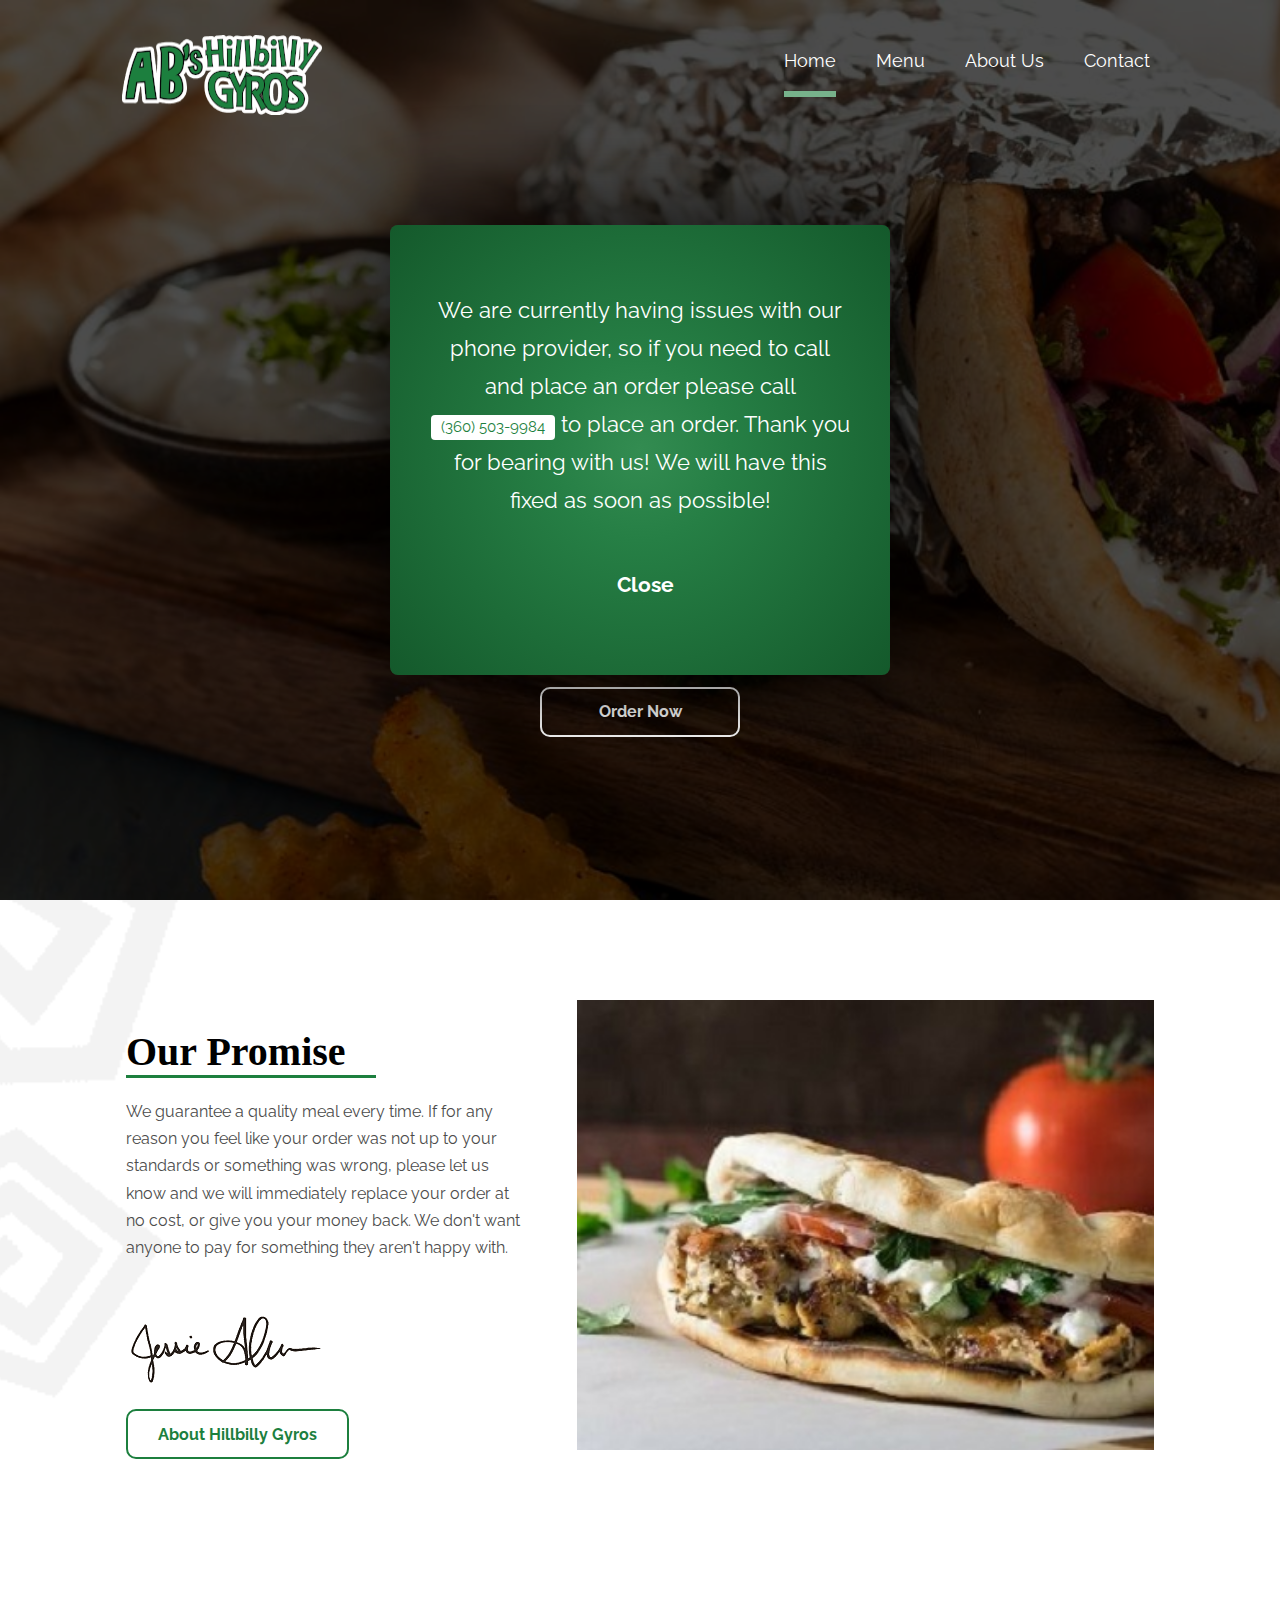
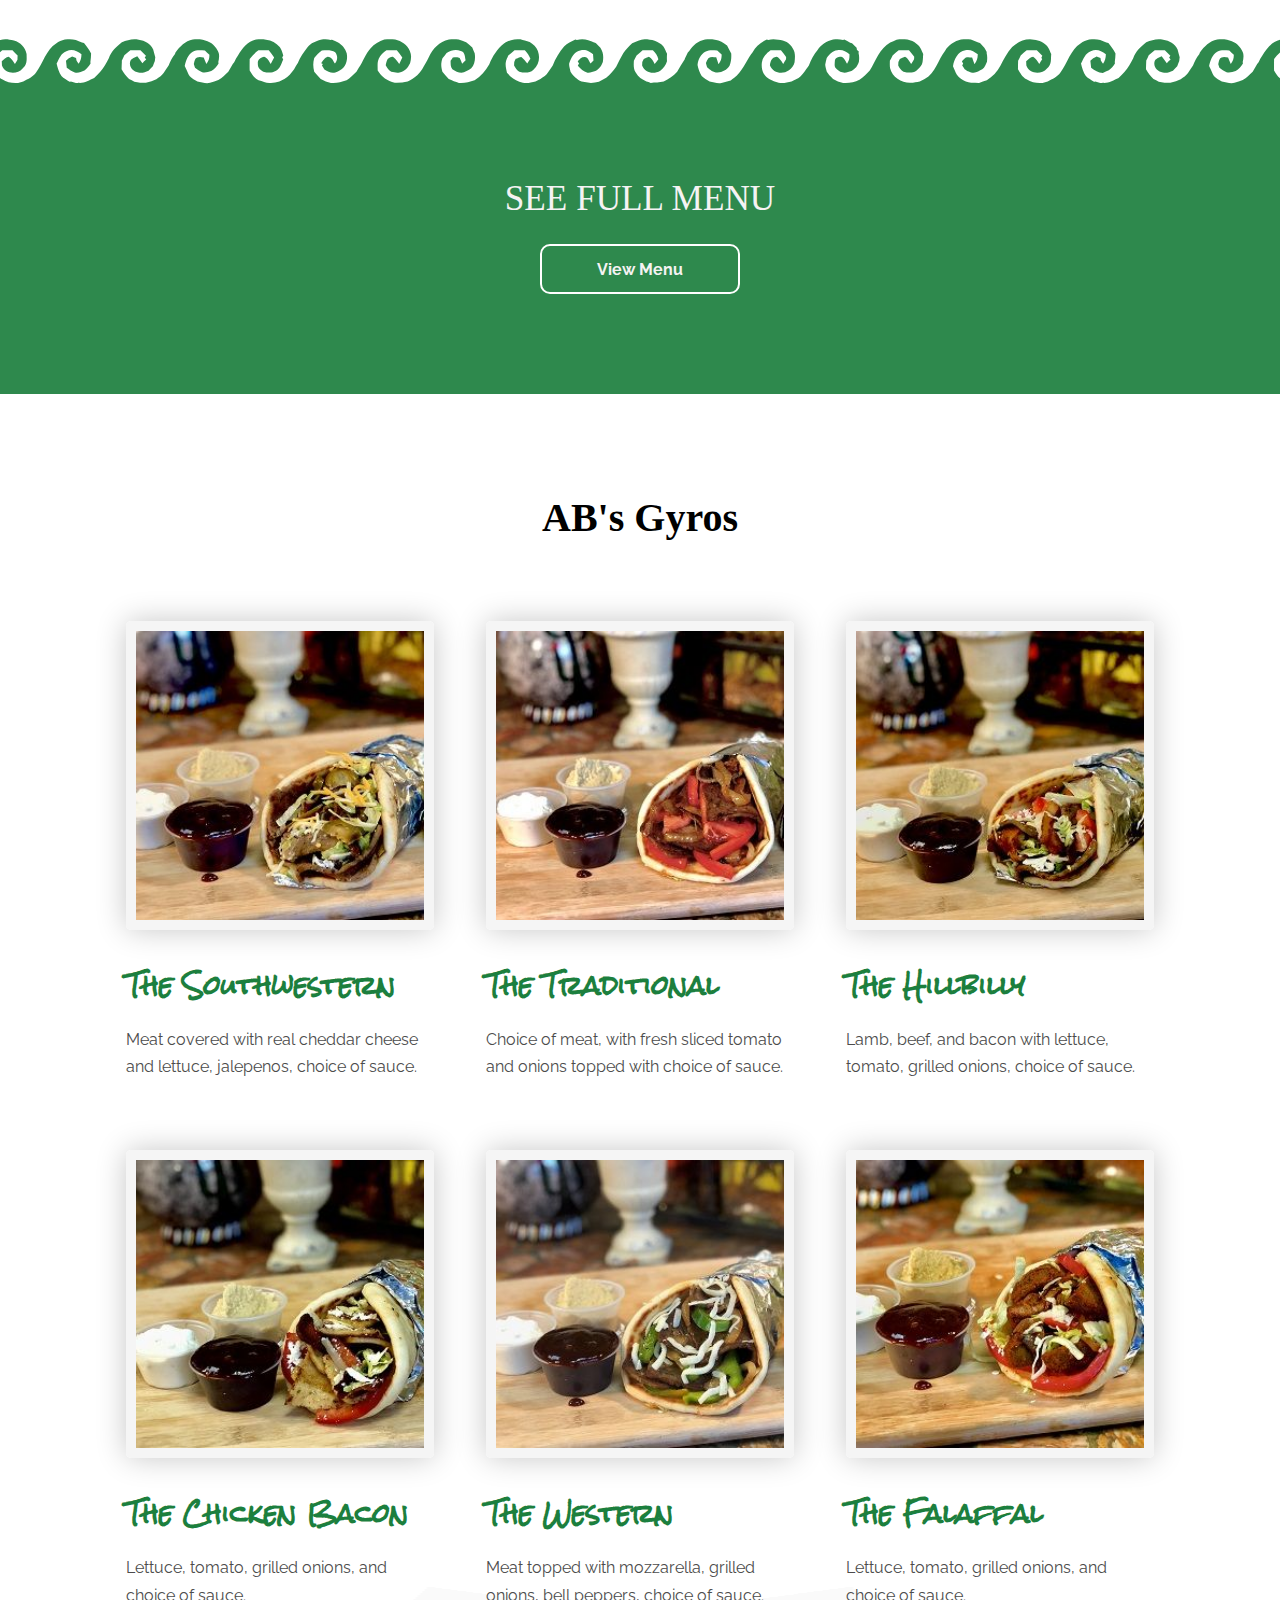
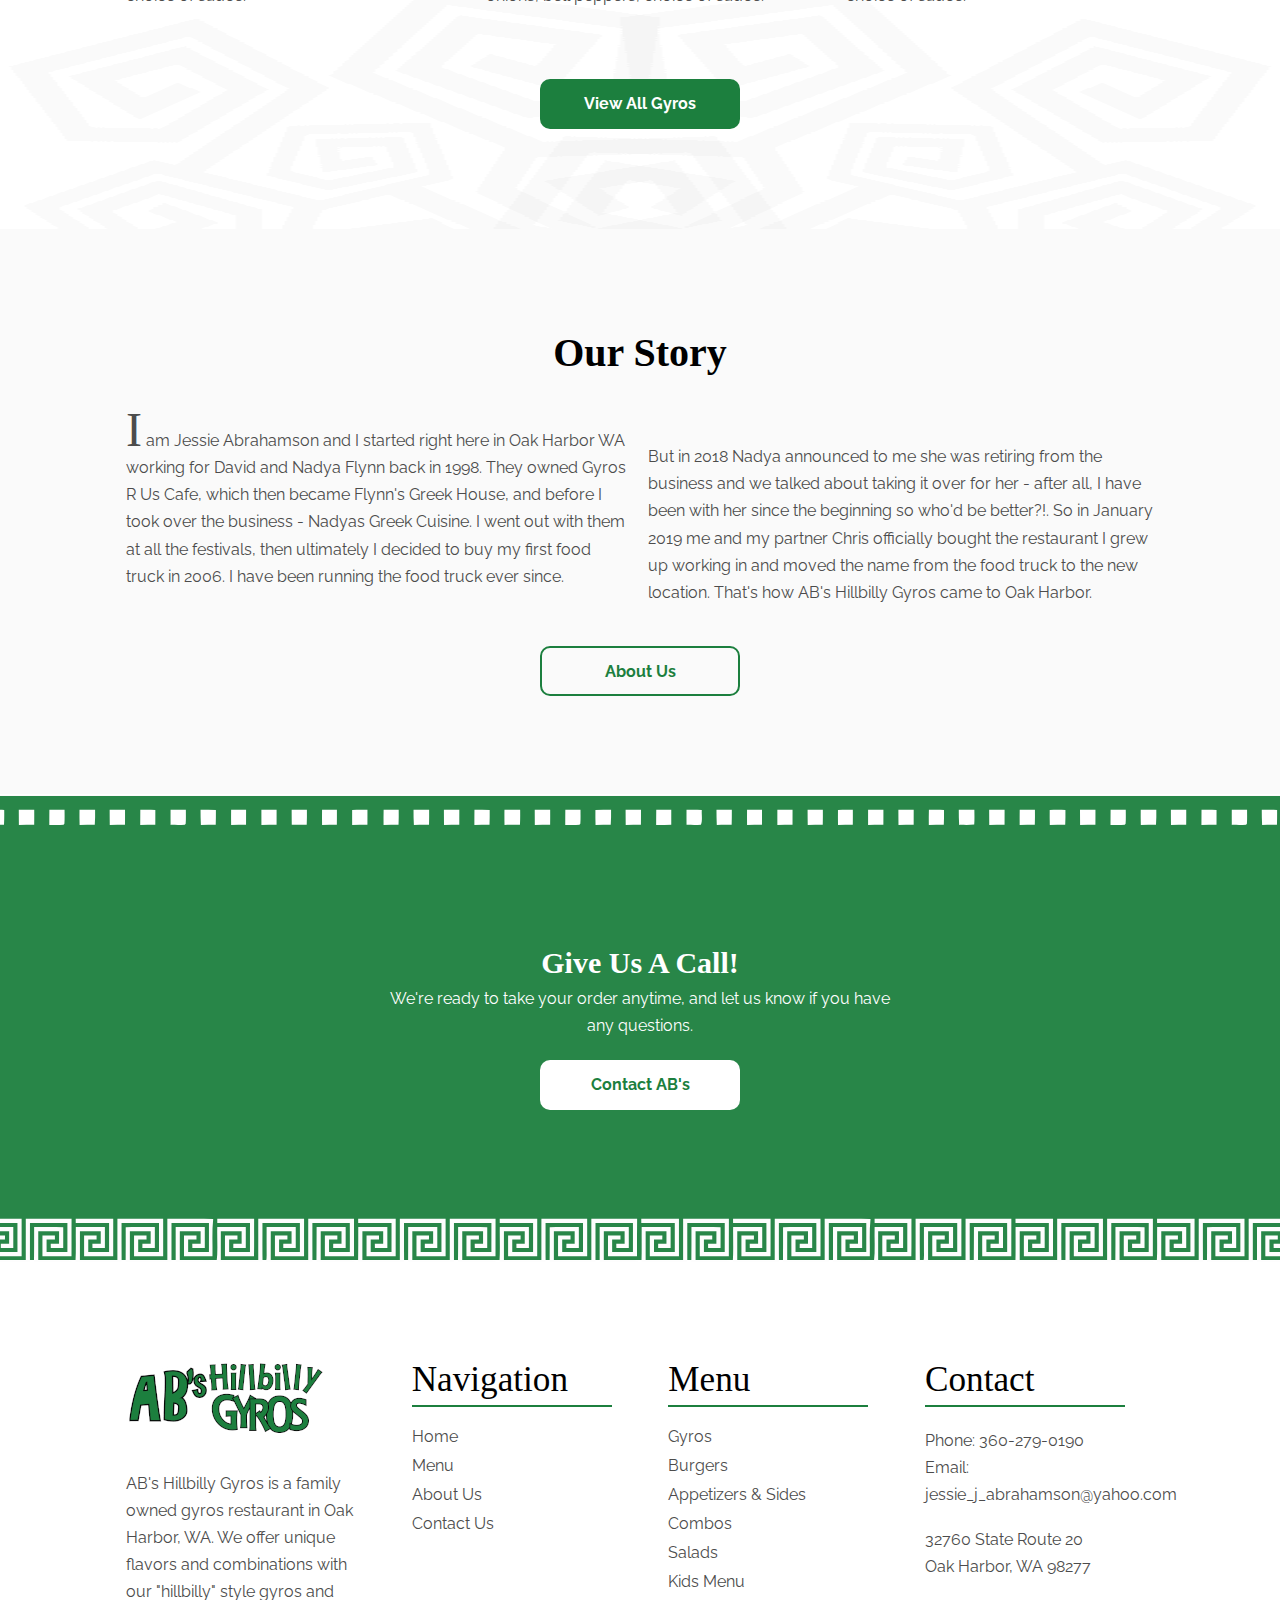
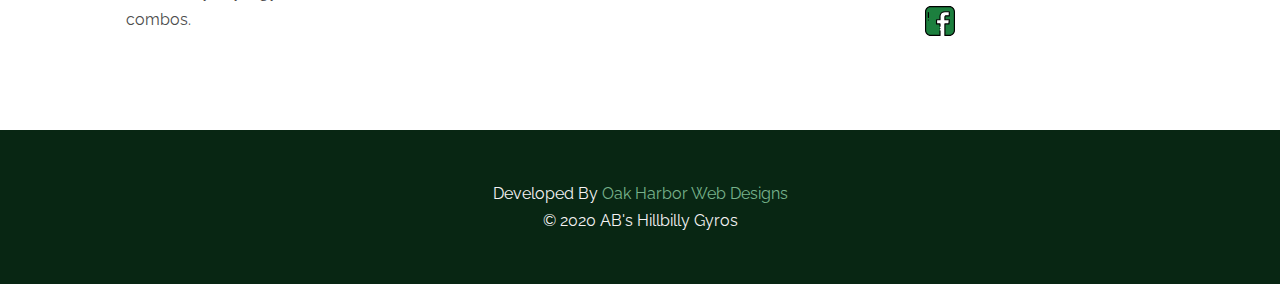
==== commit 9aa5b199: "removed corona" ====
--- a/index.html
+++ b/index.html
@@ -91,7 +91,7 @@
                and pick up your order but cannot dine in per the new order.  Thank you for your support and understanding!
             </p> -->
             <button id="banner-button" class="button-secondary order-button"><i class="far fa-times-circle"></i> Close</button>
-            <div class="move">
+            <!-- <div class="move">
             <svg aria-hidden="true" class="sv1" xmlns="http://www.w3.org/2000/svg" height="512px" viewBox="0 0 512 512" width="512px" class=""><g><path d="m247.171875 97.101562c-4.875 0-8.828125-3.949218-8.828125-8.824218v-35.3125c0-4.875 3.953125-8.828125 8.828125-8.828125s8.828125 3.953125 8.828125 8.828125v35.3125c0 4.875-3.953125 8.824218-8.828125 8.824218zm0 0" fill="#65ddb9" data-original="#65DDB9" class="" style="fill:#8EBF9F" data-old_color="#65ddb9"/><path d="m128.574219 146.230469c-2.339844-.003907-4.585938-.933594-6.242188-2.589844l-31.214843-31.210937c-3.34375-3.464844-3.296876-8.972657.109374-12.375 3.40625-3.40625 8.910157-3.453126 12.375-.109376l31.214844 31.214844c2.523438 2.523438 3.277344 6.320313 1.910156 9.617188-1.363281 3.300781-4.582031 5.449218-8.152343 5.453125zm0 0" fill="#65ddb9" data-original="#65DDB9" class="" style="fill:#8EBF9F" data-old_color="#65ddb9"/><path d="m79.449219 264.828125h-35.3125c-4.875 0-8.828125-3.953125-8.828125-8.828125s3.953125-8.828125 8.828125-8.828125h35.3125c4.875 0 8.828125 3.953125 8.828125 8.828125s-3.953125 8.828125-8.828125 8.828125zm0 0" fill="#65ddb9" data-original="#65DDB9" class="" style="fill:#8EBF9F" data-old_color="#65ddb9"/><path d="m97.359375 414.640625c-3.570313 0-6.789063-2.152344-8.152344-5.449219-1.367187-3.296875-.613281-7.09375 1.910157-9.621094l31.214843-31.210937c3.464844-3.347656 8.96875-3.300781 12.375.105469s3.453125 8.910156.109375 12.375l-31.214844 31.214844c-1.65625 1.65625-3.902343 2.585937-6.242187 2.585937zm0 0" fill="#65ddb9" data-original="#65DDB9" class="" style="fill:#8EBF9F" data-old_color="#65ddb9"/><path d="m247.171875 467.863281c-4.875 0-8.828125-3.953125-8.828125-8.828125v-35.3125c0-4.875 3.953125-8.824218 8.828125-8.824218s8.828125 3.949218 8.828125 8.824218v35.3125c0 4.875-3.953125 8.828125-8.828125 8.828125zm0 0" fill="#65ddb9" data-original="#65DDB9" class="" style="fill:#8EBF9F" data-old_color="#65ddb9"/><path d="m396.984375 414.640625c-2.339844 0-4.585937-.929687-6.238281-2.585937l-31.214844-31.214844c-3.347656-3.464844-3.300781-8.96875.105469-12.375s8.910156-3.453125 12.375-.105469l31.214843 31.210937c2.523438 2.527344 3.277344 6.324219 1.914063 9.621094-1.367187 3.296875-4.585937 5.449219-8.15625 5.449219zm0 0" fill="#65ddb9" data-original="#65DDB9" class="" style="fill:#8EBF9F" data-old_color="#65ddb9"/><path d="m459.035156 264.828125h-44.136718c-4.878907 0-8.828126-3.953125-8.828126-8.828125s3.949219-8.828125 8.828126-8.828125h44.136718c4.875 0 8.828125 3.953125 8.828125 8.828125s-3.953125 8.828125-8.828125 8.828125zm0 0" fill="#65ddb9" data-original="#65DDB9" class="" style="fill:#8EBF9F" data-old_color="#65ddb9"/><path d="m365.769531 146.230469c-3.566406-.003907-6.785156-2.152344-8.152343-5.453125-1.367188-3.296875-.609376-7.09375 1.914062-9.617188l31.214844-31.214844c2.214844-2.292968 5.496094-3.214843 8.582031-2.40625 3.085937.808594 5.496094 3.21875 6.304687 6.304688.808594 3.085938-.113281 6.367188-2.40625 8.585938l-31.214843 31.210937c-1.65625 1.65625-3.898438 2.585937-6.242188 2.589844zm0 0" fill="#65ddb9" data-original="#65DDB9" class="" style="fill:#8EBF9F" data-old_color="#65ddb9"/><path d="m414.898438 256c0 92.632812-75.09375 167.722656-167.726563 167.722656s-167.722656-75.089844-167.722656-167.722656 75.089843-167.722656 167.722656-167.722656 167.726563 75.089844 167.726563 167.722656zm0 0" fill="#46b29d" data-original="#46B29D" class="active-path" style="fill:#338C51" data-old_color="#46b29d"/><path d="m247.171875 397.242188c-4.875 0-8.828125-3.953126-8.828125-8.828126s3.953125-8.828124 8.828125-8.828124c68.226563-.074219 123.515625-55.363282 123.585937-123.585938 0-4.875 3.953126-8.828125 8.828126-8.828125s8.828124 3.953125 8.828124 8.828125c-.09375 77.96875-63.273437 141.148438-141.242187 141.242188zm0 0" fill="#65ddb9" data-original="#65DDB9" class="" style="fill:#8EBF9F" data-old_color="#65ddb9"/><g fill="#14a085"><path d="m317.792969 194.207031c0 19.5-15.808594 35.308594-35.308594 35.308594-19.503906 0-35.3125-15.808594-35.3125-35.308594s15.808594-35.308593 35.3125-35.308593c19.5 0 35.308594 15.808593 35.308594 35.308593zm0 0" data-original="#14A085" class="" style="fill:#60A578" data-old_color="#14A085"/><path d="m194.207031 220.691406c0 14.625-11.855469 26.480469-26.484375 26.480469-14.625 0-26.480468-11.855469-26.480468-26.480469 0-14.628906 11.855468-26.484375 26.480468-26.484375 14.628906 0 26.484375 11.855469 26.484375 26.484375zm0 0" data-original="#14A085" class="" style="fill:#60A578" data-old_color="#14A085"/><path d="m273.65625 300.136719c0 14.628906-11.859375 26.484375-26.484375 26.484375s-26.480469-11.855469-26.480469-26.484375c0-14.625 11.855469-26.480469 26.480469-26.480469s26.484375 11.855469 26.484375 26.480469zm0 0" data-original="#14A085" class="" style="fill:#60A578" data-old_color="#14A085"/><path d="m150.070312 308.964844c-1.15625-.011719-2.292968-.253906-3.355468-.707032-1.070313-.445312-2.054688-1.074218-2.914063-1.851562-.796875-.84375-1.425781-1.832031-1.851562-2.914062-.453125-1.0625-.695313-2.199219-.707031-3.355469.035156-2.335938.949218-4.574219 2.558593-6.265625.859375-.78125 1.84375-1.40625 2.914063-1.855469 3.292968-1.332031 7.058594-.605469 9.621094 1.855469 1.613281 1.691406 2.527343 3.929687 2.5625 6.265625-.015626 1.15625-.253907 2.292969-.707032 3.355469-.425781 1.082031-1.058594 2.070312-1.855468 2.914062-1.691407 1.609375-3.929688 2.523438-6.265626 2.558594zm0 0" data-original="#14A085" class="" style="fill:#60A578" data-old_color="#14A085"/><path d="m194.207031 361.929688c-1.152343-.011719-2.292969-.253907-3.355469-.703126-1.070312-.449218-2.054687-1.078124-2.914062-1.855468-.796875-.84375-1.425781-1.832032-1.851562-2.914063-.453126-1.058593-.691407-2.199219-.707032-3.355469.035156-2.335937.949219-4.574218 2.558594-6.265624.859375-.777344 1.84375-1.40625 2.914062-1.855469 3.292969-1.332031 7.0625-.605469 9.621094 1.855469 1.613282 1.691406 2.527344 3.929687 2.5625 6.265624-.015625 1.15625-.253906 2.296876-.707031 3.355469-.425781 1.082031-1.054687 2.070313-1.855469 2.914063-1.691406 1.613281-3.929687 2.527344-6.265625 2.558594zm0 0" data-original="#14A085" class="" style="fill:#60A578" data-old_color="#14A085"/><path d="m273.65625 26.484375c0 14.625-11.859375 26.480469-26.484375 26.480469s-26.480469-11.855469-26.480469-26.480469c0-14.628906 11.855469-26.484375 26.480469-26.484375s26.484375 11.855469 26.484375 26.484375zm0 0" data-original="#14A085" class="" style="fill:#60A578" data-old_color="#14A085"/><path d="m107.707031 81.222656c0 19.5-15.8125 35.308594-35.3125 35.308594s-35.308593-15.808594-35.308593-35.308594 15.808593-35.308594 35.308593-35.308594 35.3125 15.808594 35.3125 35.308594zm0 0" data-original="#14A085" class="" style="fill:#60A578" data-old_color="#14A085"/><path d="m44.136719 256c0 12.1875-9.878907 22.070312-22.066407 22.070312-12.191406 0-22.070312-9.882812-22.070312-22.070312s9.878906-22.070312 22.070312-22.070312c12.1875 0 22.066407 9.882812 22.066407 22.070312zm0 0" data-original="#14A085" class="" style="fill:#60A578" data-old_color="#14A085"/><path d="m107.707031 430.777344c0 19.5-15.8125 35.308594-35.3125 35.308594s-35.308593-15.808594-35.308593-35.308594 15.808593-35.308594 35.308593-35.308594 35.3125 15.808594 35.3125 35.308594zm0 0" data-original="#14A085" class="" style="fill:#60A578" data-old_color="#14A085"/><path d="m273.65625 485.515625c0 14.628906-11.859375 26.484375-26.484375 26.484375s-26.480469-11.855469-26.480469-26.484375c0-14.625 11.855469-26.480469 26.480469-26.480469s26.484375 11.855469 26.484375 26.480469zm0 0" data-original="#14A085" class="" style="fill:#60A578" data-old_color="#14A085"/><path d="m457.261719 430.777344c0 19.5-15.8125 35.308594-35.3125 35.308594s-35.308594-15.808594-35.308594-35.308594 15.808594-35.308594 35.308594-35.308594 35.3125 15.808594 35.3125 35.308594zm0 0" data-original="#14A085" class="" style="fill:#60A578" data-old_color="#14A085"/><path d="m512 256c0 14.625-11.855469 26.484375-26.484375 26.484375-14.625 0-26.480469-11.859375-26.480469-26.484375s11.855469-26.484375 26.480469-26.484375c14.628906 0 26.484375 11.859375 26.484375 26.484375zm0 0" data-original="#14A085" class="" style="fill:#60A578" data-old_color="#14A085"/><path d="m457.261719 81.222656c0 19.5-15.8125 35.308594-35.3125 35.308594s-35.308594-15.808594-35.308594-35.308594 15.808594-35.308594 35.308594-35.308594 35.3125 15.808594 35.3125 35.308594zm0 0" data-original="#14A085" class="" style="fill:#60A578" data-old_color="#14A085"/></g></g> </svg>
         </div>
         <div class="move2">
@@ -99,7 +99,7 @@
         </div>
         <div class="move3">
             <svg aria-hidden="true" class="sv3" xmlns="http://www.w3.org/2000/svg" height="512px" viewBox="0 0 512 512" width="512px" class=""><g><path d="m247.171875 97.101562c-4.875 0-8.828125-3.949218-8.828125-8.824218v-35.3125c0-4.875 3.953125-8.828125 8.828125-8.828125s8.828125 3.953125 8.828125 8.828125v35.3125c0 4.875-3.953125 8.824218-8.828125 8.824218zm0 0" fill="#65ddb9" data-original="#65DDB9" class="" style="fill:#8EBF9F" data-old_color="#65ddb9"/><path d="m128.574219 146.230469c-2.339844-.003907-4.585938-.933594-6.242188-2.589844l-31.214843-31.210937c-3.34375-3.464844-3.296876-8.972657.109374-12.375 3.40625-3.40625 8.910157-3.453126 12.375-.109376l31.214844 31.214844c2.523438 2.523438 3.277344 6.320313 1.910156 9.617188-1.363281 3.300781-4.582031 5.449218-8.152343 5.453125zm0 0" fill="#65ddb9" data-original="#65DDB9" class="" style="fill:#8EBF9F" data-old_color="#65ddb9"/><path d="m79.449219 264.828125h-35.3125c-4.875 0-8.828125-3.953125-8.828125-8.828125s3.953125-8.828125 8.828125-8.828125h35.3125c4.875 0 8.828125 3.953125 8.828125 8.828125s-3.953125 8.828125-8.828125 8.828125zm0 0" fill="#65ddb9" data-original="#65DDB9" class="" style="fill:#8EBF9F" data-old_color="#65ddb9"/><path d="m97.359375 414.640625c-3.570313 0-6.789063-2.152344-8.152344-5.449219-1.367187-3.296875-.613281-7.09375 1.910157-9.621094l31.214843-31.210937c3.464844-3.347656 8.96875-3.300781 12.375.105469s3.453125 8.910156.109375 12.375l-31.214844 31.214844c-1.65625 1.65625-3.902343 2.585937-6.242187 2.585937zm0 0" fill="#65ddb9" data-original="#65DDB9" class="" style="fill:#8EBF9F" data-old_color="#65ddb9"/><path d="m247.171875 467.863281c-4.875 0-8.828125-3.953125-8.828125-8.828125v-35.3125c0-4.875 3.953125-8.824218 8.828125-8.824218s8.828125 3.949218 8.828125 8.824218v35.3125c0 4.875-3.953125 8.828125-8.828125 8.828125zm0 0" fill="#65ddb9" data-original="#65DDB9" class="" style="fill:#8EBF9F" data-old_color="#65ddb9"/><path d="m396.984375 414.640625c-2.339844 0-4.585937-.929687-6.238281-2.585937l-31.214844-31.214844c-3.347656-3.464844-3.300781-8.96875.105469-12.375s8.910156-3.453125 12.375-.105469l31.214843 31.210937c2.523438 2.527344 3.277344 6.324219 1.914063 9.621094-1.367187 3.296875-4.585937 5.449219-8.15625 5.449219zm0 0" fill="#65ddb9" data-original="#65DDB9" class="" style="fill:#8EBF9F" data-old_color="#65ddb9"/><path d="m459.035156 264.828125h-44.136718c-4.878907 0-8.828126-3.953125-8.828126-8.828125s3.949219-8.828125 8.828126-8.828125h44.136718c4.875 0 8.828125 3.953125 8.828125 8.828125s-3.953125 8.828125-8.828125 8.828125zm0 0" fill="#65ddb9" data-original="#65DDB9" class="" style="fill:#8EBF9F" data-old_color="#65ddb9"/><path d="m365.769531 146.230469c-3.566406-.003907-6.785156-2.152344-8.152343-5.453125-1.367188-3.296875-.609376-7.09375 1.914062-9.617188l31.214844-31.214844c2.214844-2.292968 5.496094-3.214843 8.582031-2.40625 3.085937.808594 5.496094 3.21875 6.304687 6.304688.808594 3.085938-.113281 6.367188-2.40625 8.585938l-31.214843 31.210937c-1.65625 1.65625-3.898438 2.585937-6.242188 2.589844zm0 0" fill="#65ddb9" data-original="#65DDB9" class="" style="fill:#8EBF9F" data-old_color="#65ddb9"/><path d="m414.898438 256c0 92.632812-75.09375 167.722656-167.726563 167.722656s-167.722656-75.089844-167.722656-167.722656 75.089843-167.722656 167.722656-167.722656 167.726563 75.089844 167.726563 167.722656zm0 0" fill="#46b29d" data-original="#46B29D" class="active-path" style="fill:#338C51" data-old_color="#46b29d"/><path d="m247.171875 397.242188c-4.875 0-8.828125-3.953126-8.828125-8.828126s3.953125-8.828124 8.828125-8.828124c68.226563-.074219 123.515625-55.363282 123.585937-123.585938 0-4.875 3.953126-8.828125 8.828126-8.828125s8.828124 3.953125 8.828124 8.828125c-.09375 77.96875-63.273437 141.148438-141.242187 141.242188zm0 0" fill="#65ddb9" data-original="#65DDB9" class="" style="fill:#8EBF9F" data-old_color="#65ddb9"/><g fill="#14a085"><path d="m317.792969 194.207031c0 19.5-15.808594 35.308594-35.308594 35.308594-19.503906 0-35.3125-15.808594-35.3125-35.308594s15.808594-35.308593 35.3125-35.308593c19.5 0 35.308594 15.808593 35.308594 35.308593zm0 0" data-original="#14A085" class="" style="fill:#60A578" data-old_color="#14A085"/><path d="m194.207031 220.691406c0 14.625-11.855469 26.480469-26.484375 26.480469-14.625 0-26.480468-11.855469-26.480468-26.480469 0-14.628906 11.855468-26.484375 26.480468-26.484375 14.628906 0 26.484375 11.855469 26.484375 26.484375zm0 0" data-original="#14A085" class="" style="fill:#60A578" data-old_color="#14A085"/><path d="m273.65625 300.136719c0 14.628906-11.859375 26.484375-26.484375 26.484375s-26.480469-11.855469-26.480469-26.484375c0-14.625 11.855469-26.480469 26.480469-26.480469s26.484375 11.855469 26.484375 26.480469zm0 0" data-original="#14A085" class="" style="fill:#60A578" data-old_color="#14A085"/><path d="m150.070312 308.964844c-1.15625-.011719-2.292968-.253906-3.355468-.707032-1.070313-.445312-2.054688-1.074218-2.914063-1.851562-.796875-.84375-1.425781-1.832031-1.851562-2.914062-.453125-1.0625-.695313-2.199219-.707031-3.355469.035156-2.335938.949218-4.574219 2.558593-6.265625.859375-.78125 1.84375-1.40625 2.914063-1.855469 3.292968-1.332031 7.058594-.605469 9.621094 1.855469 1.613281 1.691406 2.527343 3.929687 2.5625 6.265625-.015626 1.15625-.253907 2.292969-.707032 3.355469-.425781 1.082031-1.058594 2.070312-1.855468 2.914062-1.691407 1.609375-3.929688 2.523438-6.265626 2.558594zm0 0" data-original="#14A085" class="" style="fill:#60A578" data-old_color="#14A085"/><path d="m194.207031 361.929688c-1.152343-.011719-2.292969-.253907-3.355469-.703126-1.070312-.449218-2.054687-1.078124-2.914062-1.855468-.796875-.84375-1.425781-1.832032-1.851562-2.914063-.453126-1.058593-.691407-2.199219-.707032-3.355469.035156-2.335937.949219-4.574218 2.558594-6.265624.859375-.777344 1.84375-1.40625 2.914062-1.855469 3.292969-1.332031 7.0625-.605469 9.621094 1.855469 1.613282 1.691406 2.527344 3.929687 2.5625 6.265624-.015625 1.15625-.253906 2.296876-.707031 3.355469-.425781 1.082031-1.054687 2.070313-1.855469 2.914063-1.691406 1.613281-3.929687 2.527344-6.265625 2.558594zm0 0" data-original="#14A085" class="" style="fill:#60A578" data-old_color="#14A085"/><path d="m273.65625 26.484375c0 14.625-11.859375 26.480469-26.484375 26.480469s-26.480469-11.855469-26.480469-26.480469c0-14.628906 11.855469-26.484375 26.480469-26.484375s26.484375 11.855469 26.484375 26.484375zm0 0" data-original="#14A085" class="" style="fill:#60A578" data-old_color="#14A085"/><path d="m107.707031 81.222656c0 19.5-15.8125 35.308594-35.3125 35.308594s-35.308593-15.808594-35.308593-35.308594 15.808593-35.308594 35.308593-35.308594 35.3125 15.808594 35.3125 35.308594zm0 0" data-original="#14A085" class="" style="fill:#60A578" data-old_color="#14A085"/><path d="m44.136719 256c0 12.1875-9.878907 22.070312-22.066407 22.070312-12.191406 0-22.070312-9.882812-22.070312-22.070312s9.878906-22.070312 22.070312-22.070312c12.1875 0 22.066407 9.882812 22.066407 22.070312zm0 0" data-original="#14A085" class="" style="fill:#60A578" data-old_color="#14A085"/><path d="m107.707031 430.777344c0 19.5-15.8125 35.308594-35.3125 35.308594s-35.308593-15.808594-35.308593-35.308594 15.808593-35.308594 35.308593-35.308594 35.3125 15.808594 35.3125 35.308594zm0 0" data-original="#14A085" class="" style="fill:#60A578" data-old_color="#14A085"/><path d="m273.65625 485.515625c0 14.628906-11.859375 26.484375-26.484375 26.484375s-26.480469-11.855469-26.480469-26.484375c0-14.625 11.855469-26.480469 26.480469-26.480469s26.484375 11.855469 26.484375 26.480469zm0 0" data-original="#14A085" class="" style="fill:#60A578" data-old_color="#14A085"/><path d="m457.261719 430.777344c0 19.5-15.8125 35.308594-35.3125 35.308594s-35.308594-15.808594-35.308594-35.308594 15.808594-35.308594 35.308594-35.308594 35.3125 15.808594 35.3125 35.308594zm0 0" data-original="#14A085" class="" style="fill:#60A578" data-old_color="#14A085"/><path d="m512 256c0 14.625-11.855469 26.484375-26.484375 26.484375-14.625 0-26.480469-11.859375-26.480469-26.484375s11.855469-26.484375 26.480469-26.484375c14.628906 0 26.484375 11.859375 26.484375 26.484375zm0 0" data-original="#14A085" class="" style="fill:#60A578" data-old_color="#14A085"/><path d="m457.261719 81.222656c0 19.5-15.8125 35.308594-35.3125 35.308594s-35.308594-15.808594-35.308594-35.308594 15.808594-35.308594 35.308594-35.308594 35.3125 15.808594 35.3125 35.308594zm0 0" data-original="#14A085" class="" style="fill:#60A578" data-old_color="#14A085"/></g></g> </svg>
-        </div>
+        </div> -->
         </div>
         <div class="dark"></div>
         <div class="hero-text container">
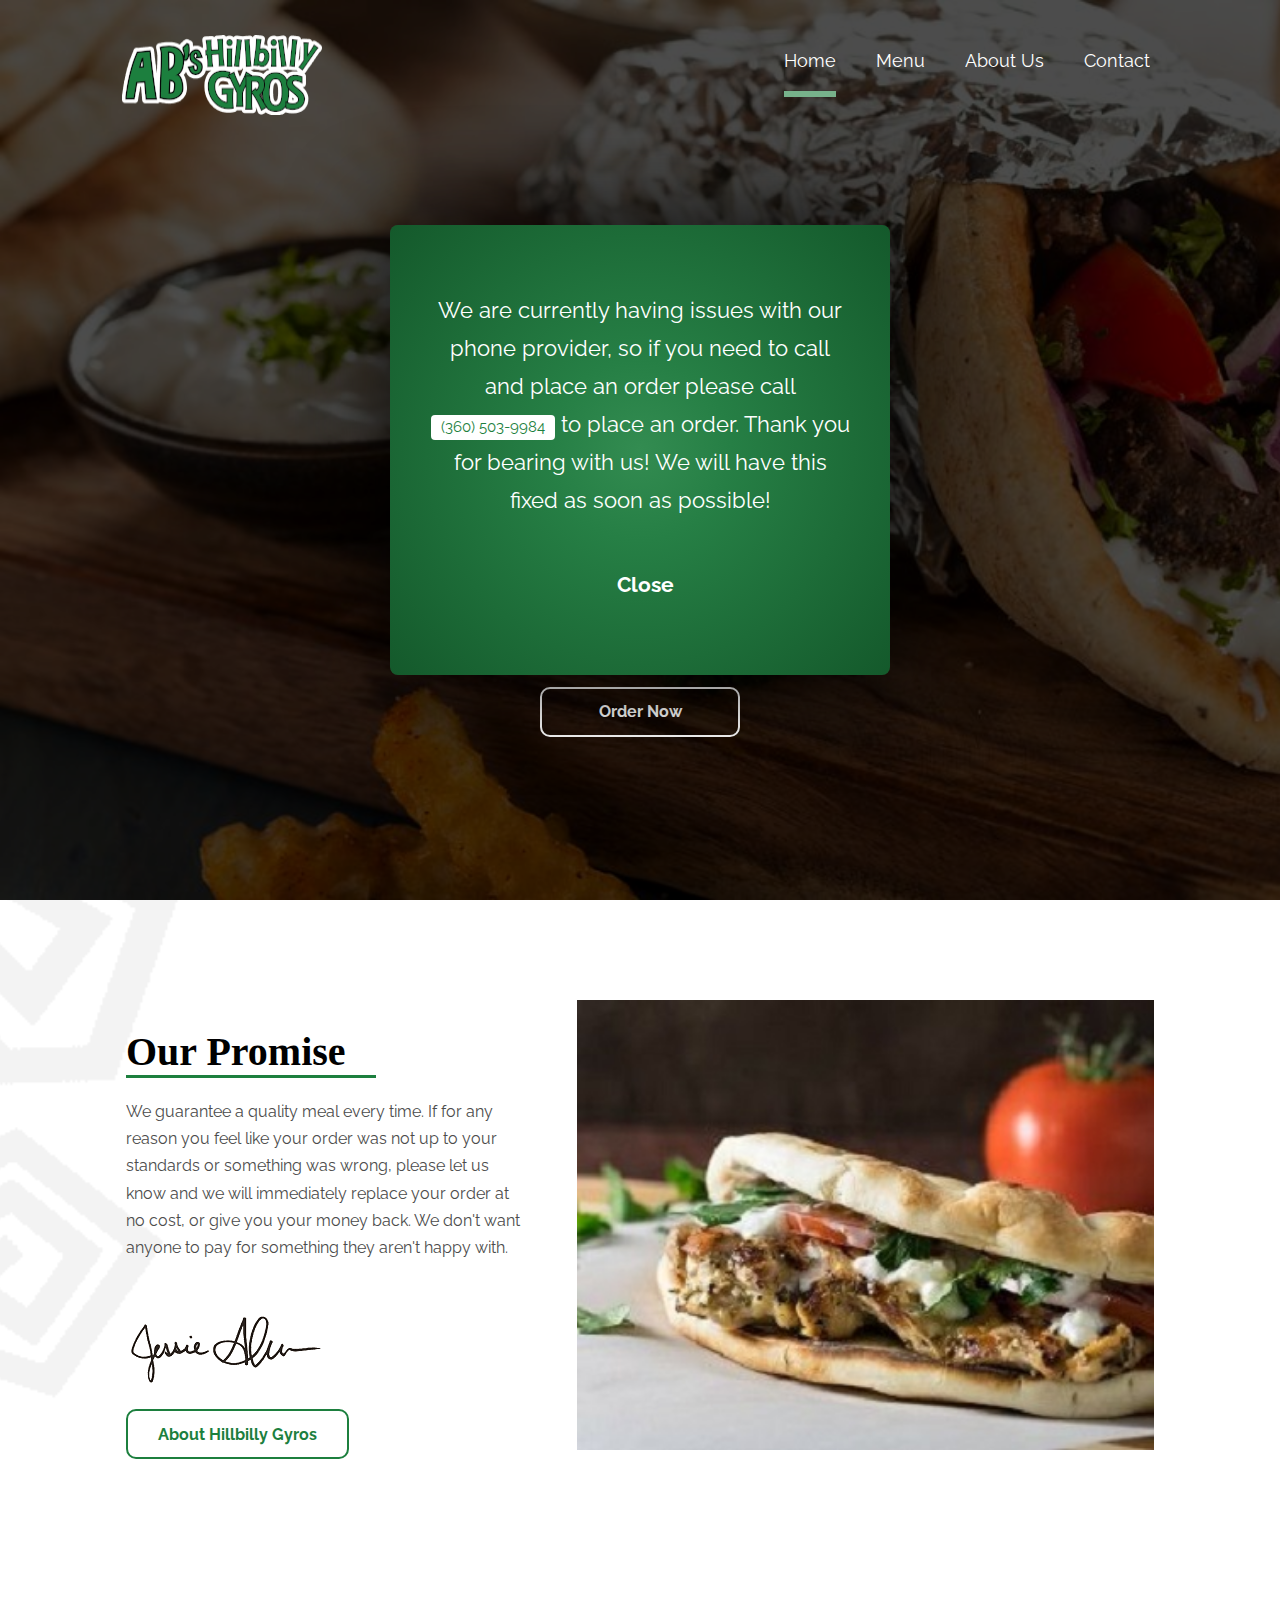
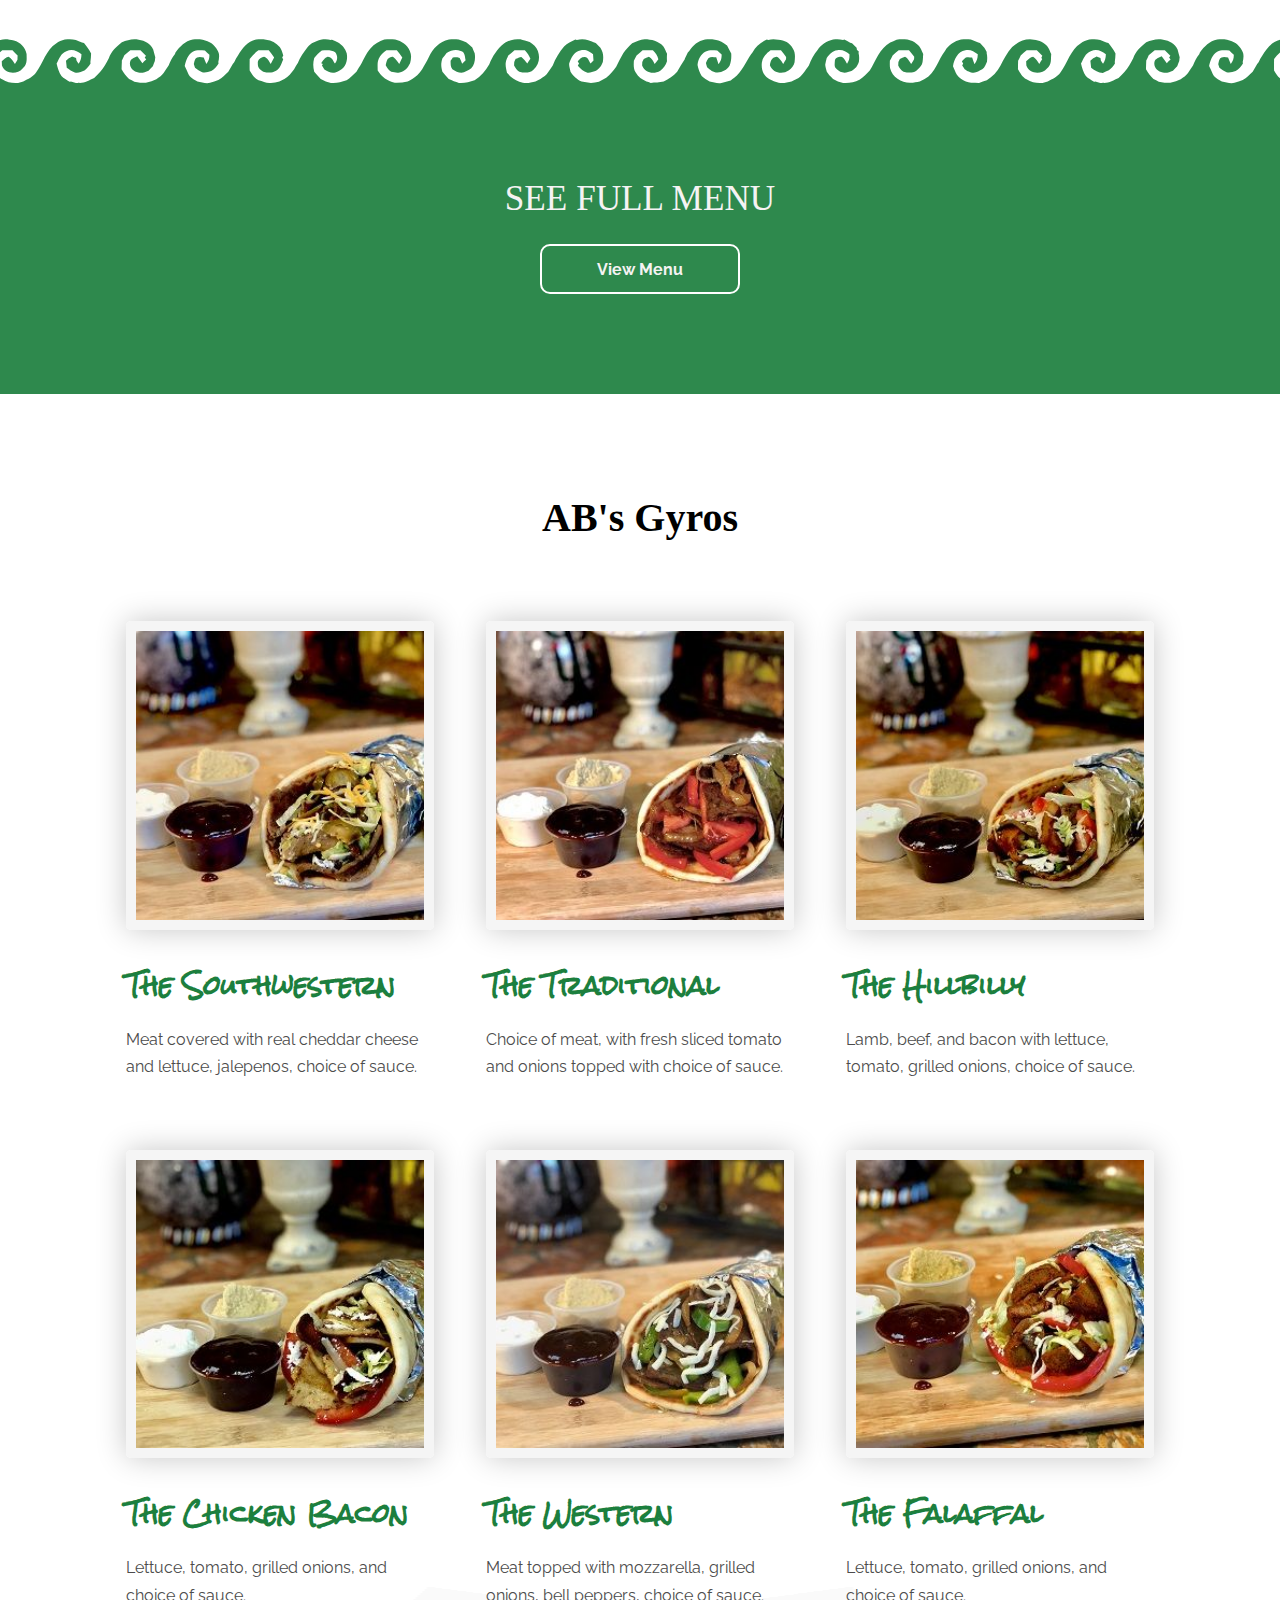
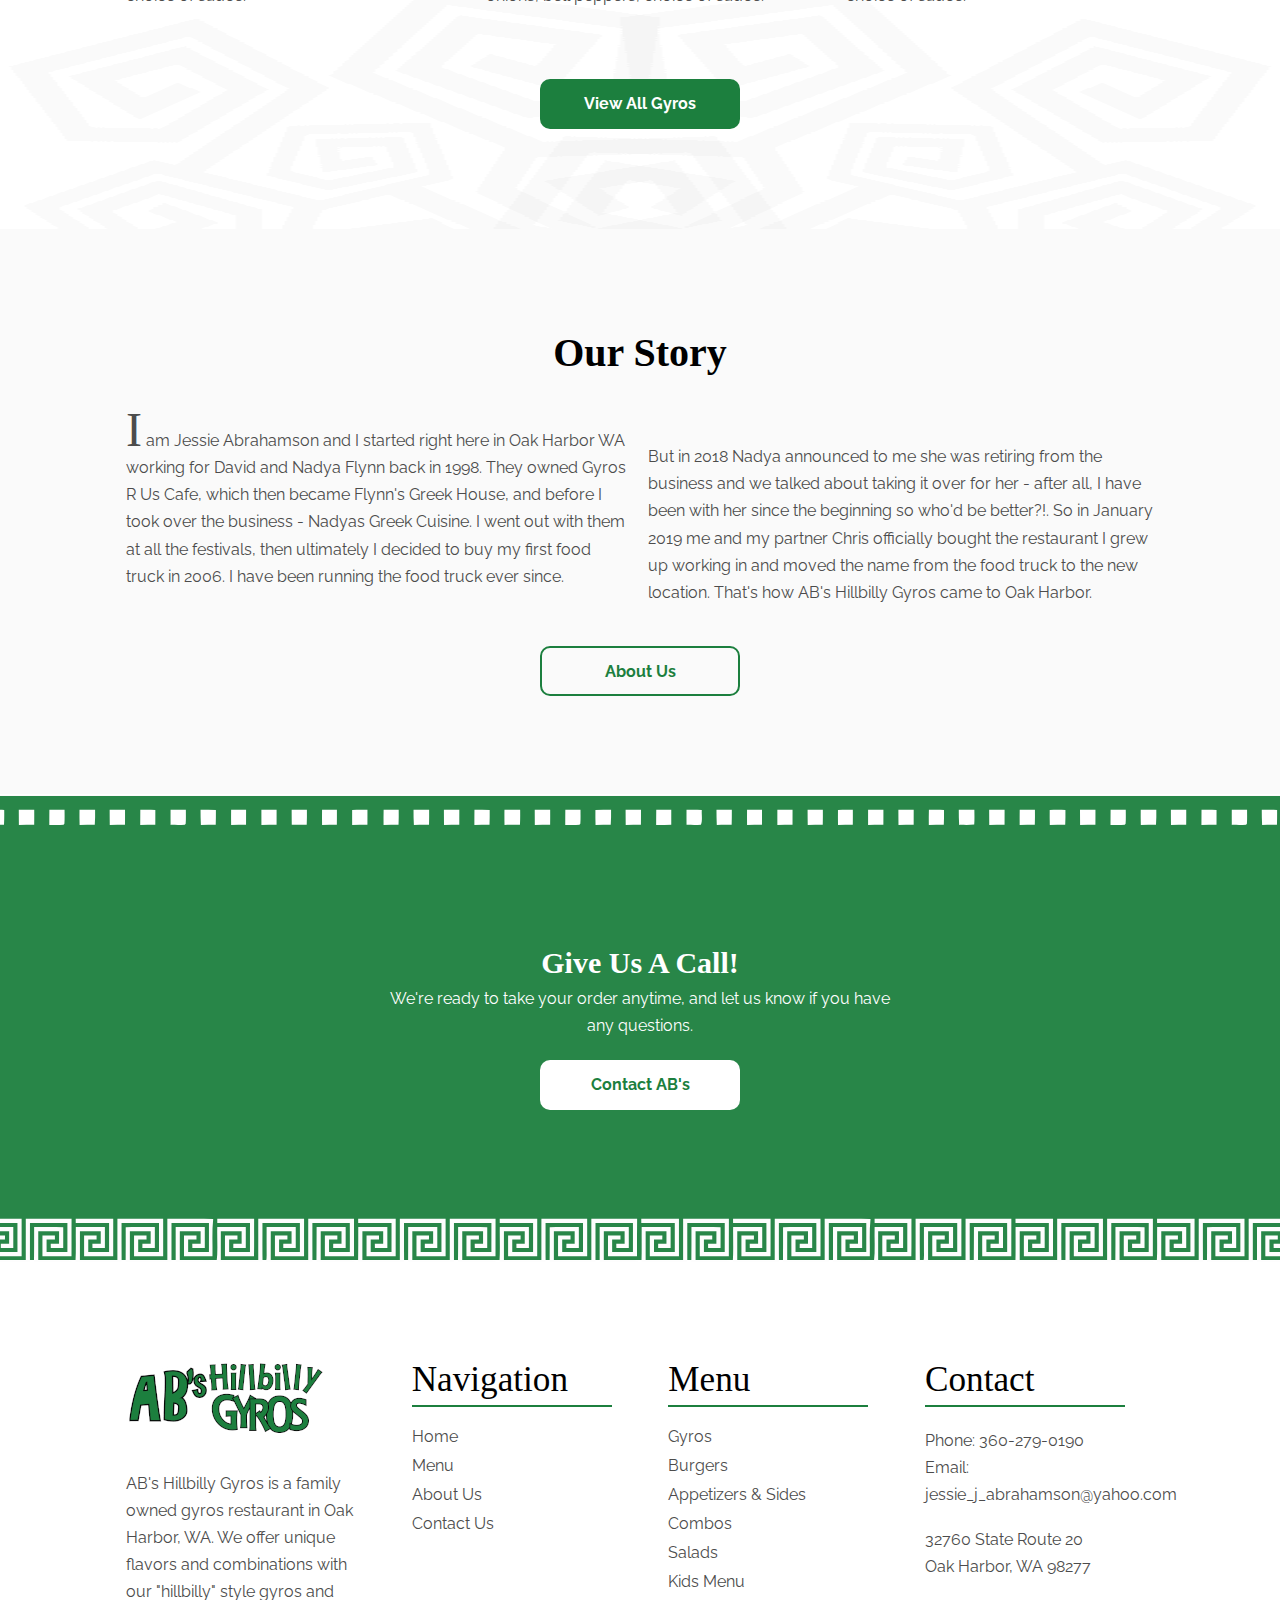
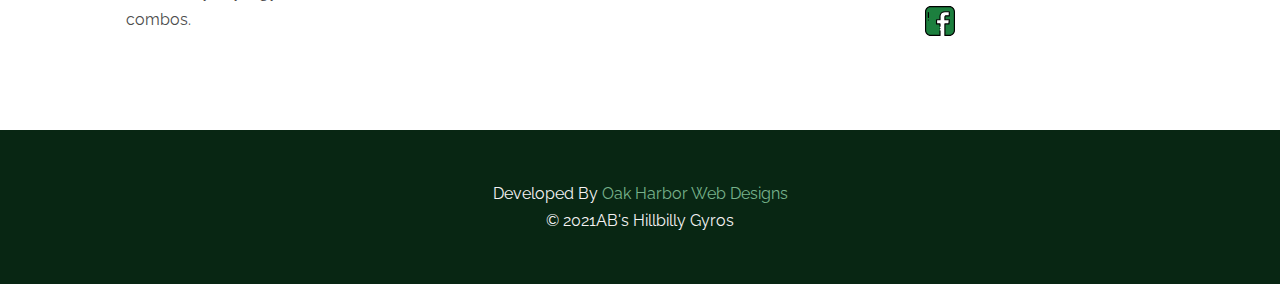
==== commit ea8e1e6a: "hours and 2021" ====
--- a/index.html
+++ b/index.html
@@ -113,7 +113,7 @@
             <button class="button-secondary order-button desktop-call" onclick="location.href='html/contact.html'" type="button">
                 Order Now
             </button>
-            <button class="button-secondary order-button mobile-call" onclick="location.href='tel: 360-279-0190'" type="button">
+            <button class="button-secondary order-button mobile-call" onclick="location.href='tel: 360-503-9984'" type="button">
                 Order Now
             </button>
         </div>
@@ -491,7 +491,7 @@
         </div>
         <div class="branding">
             <p>Developed By <a href="https://www.oakharborwebdesigns.com/">Oak Harbor Web Designs</a></p>
-            <p>&copy; 2020 AB's Hillbilly Gyros</p>
+            <p>&copy; 2021AB's Hillbilly Gyros</p>
         </div>
     </footer>
 
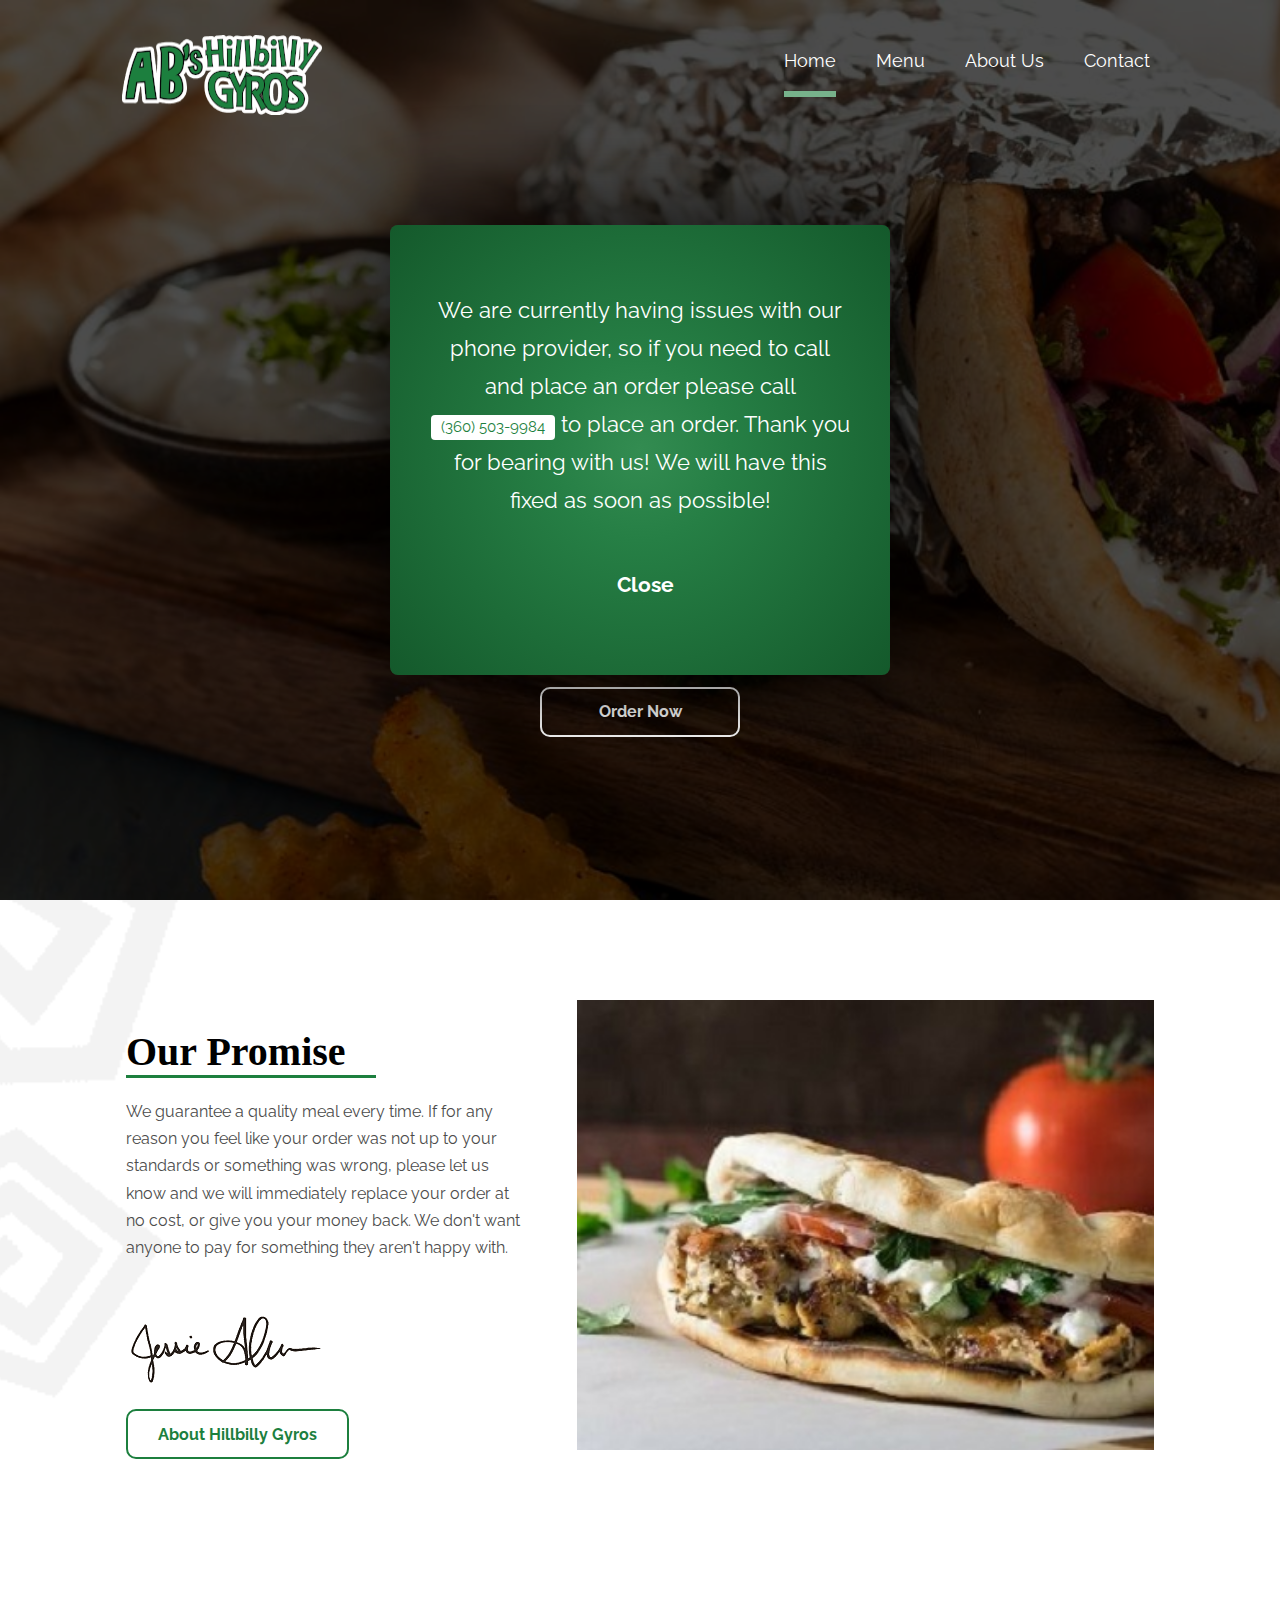
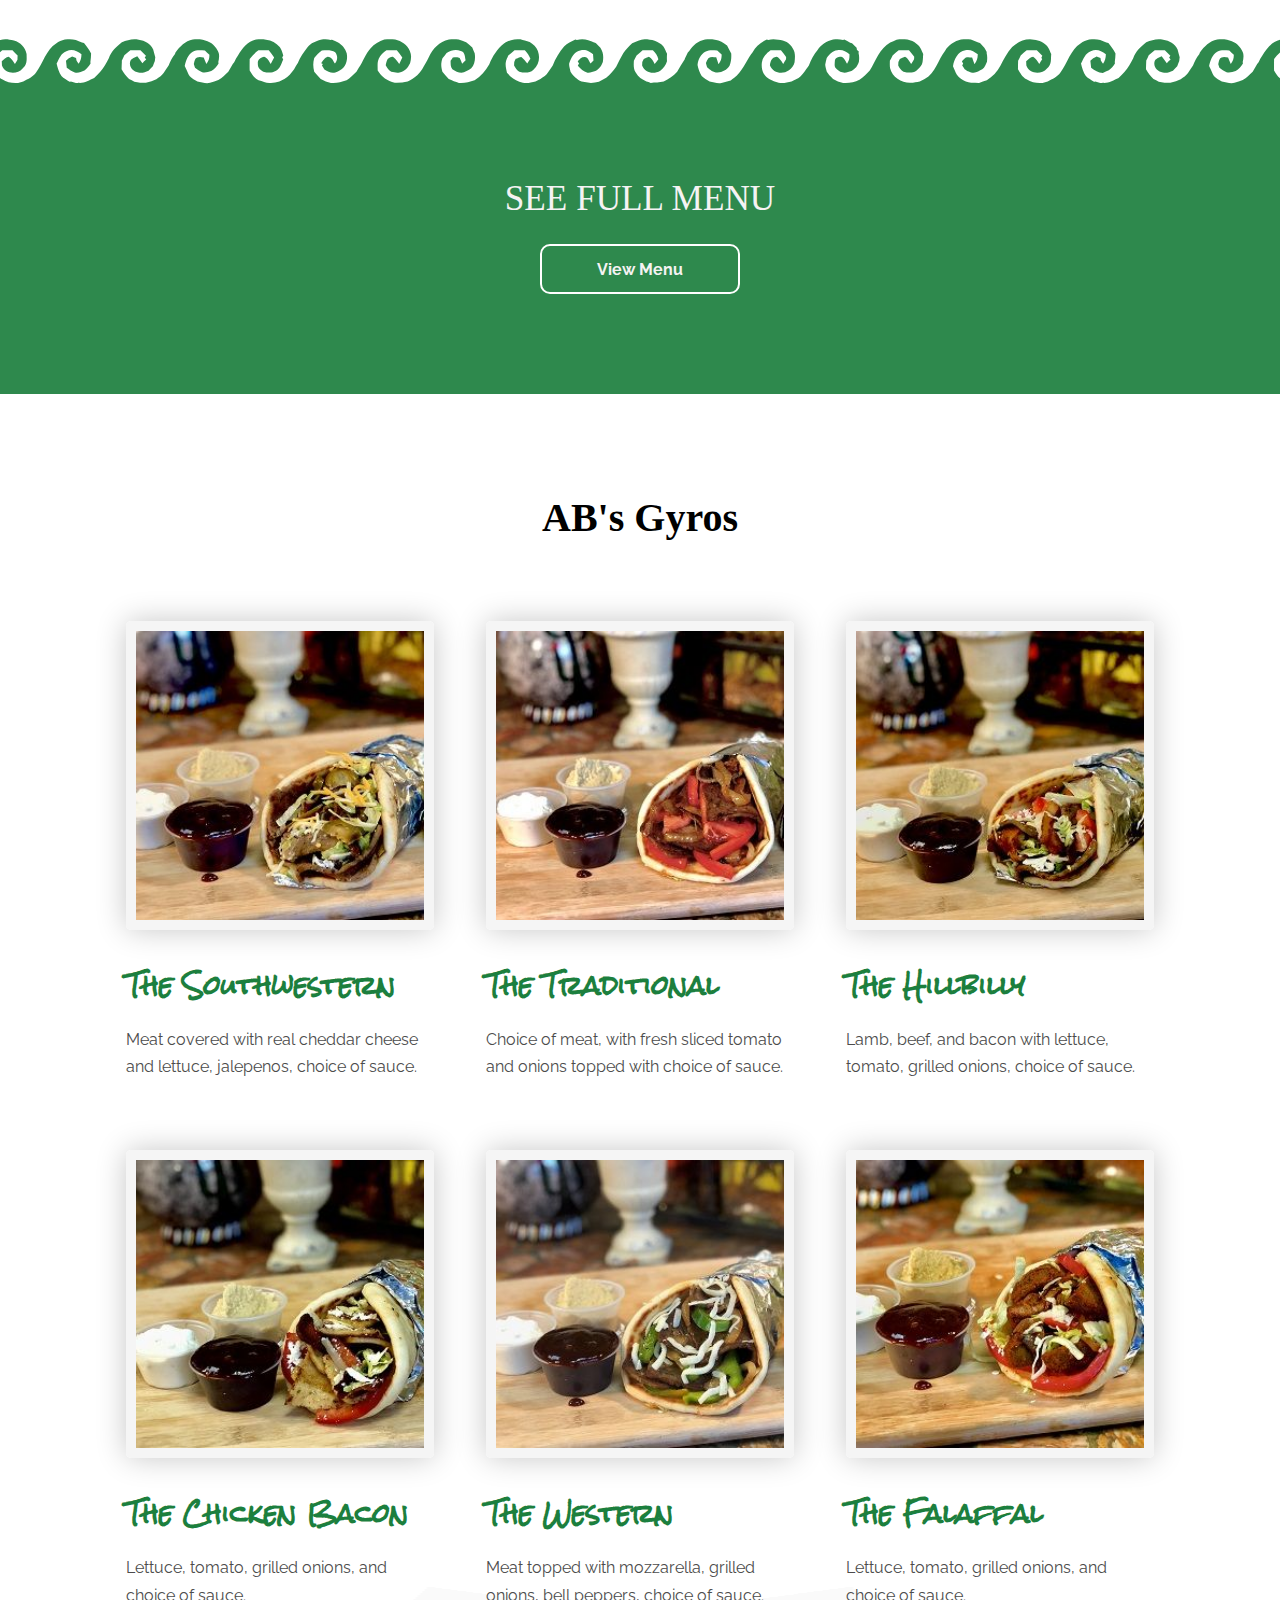
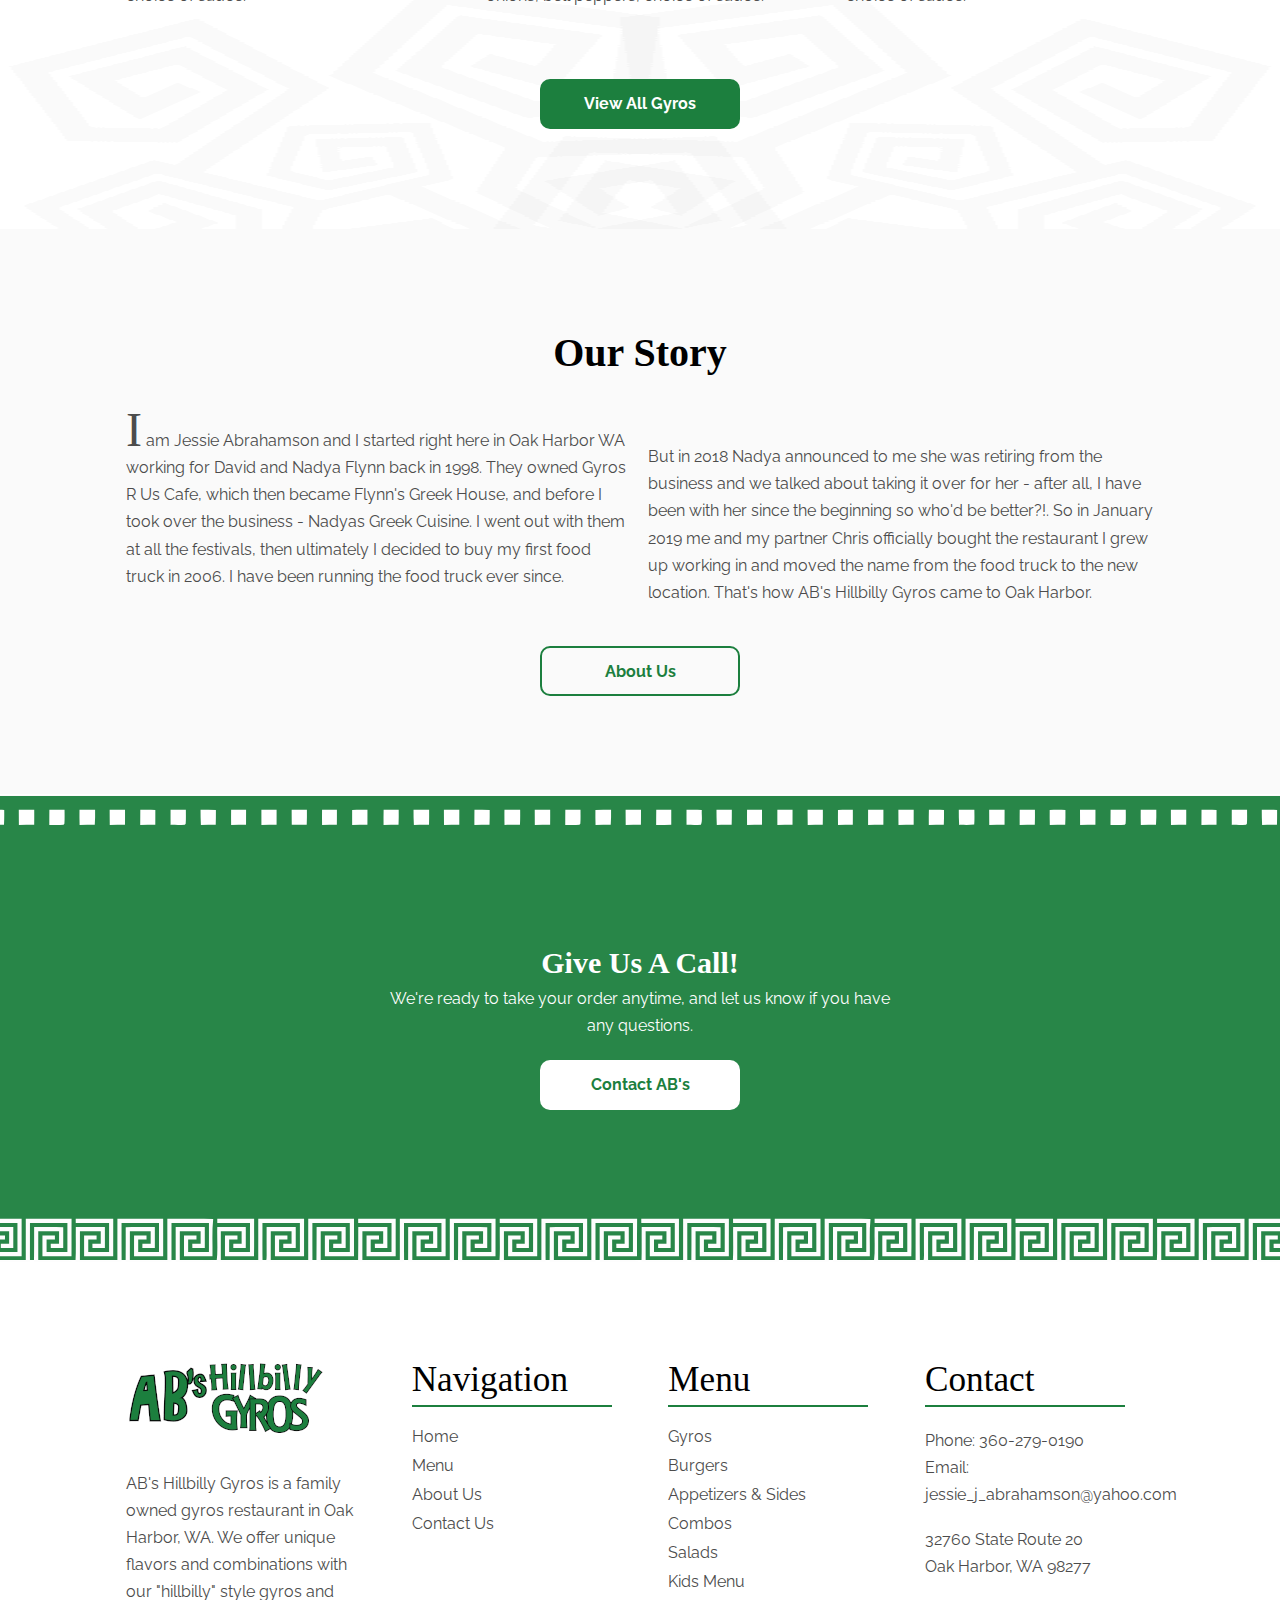
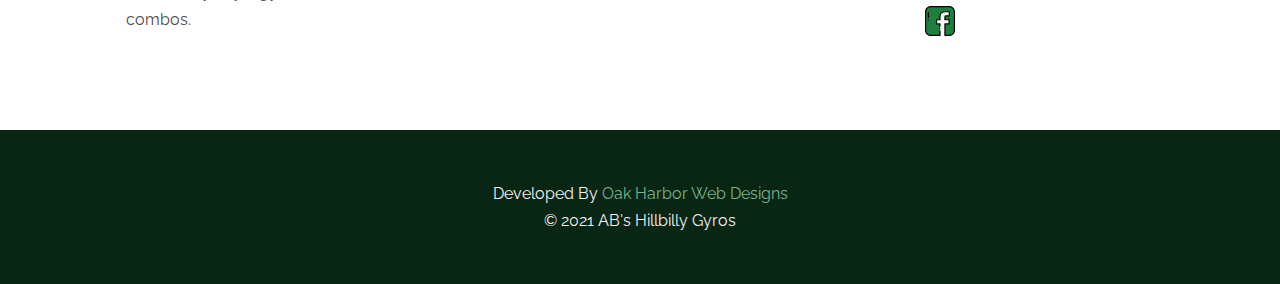
==== commit a5d504fa: "2021" ====
--- a/index.html
+++ b/index.html
@@ -491,7 +491,7 @@
         </div>
         <div class="branding">
             <p>Developed By <a href="https://www.oakharborwebdesigns.com/">Oak Harbor Web Designs</a></p>
-            <p>&copy; 2021AB's Hillbilly Gyros</p>
+            <p>&copy; 2021 AB's Hillbilly Gyros</p>
         </div>
     </footer>
 
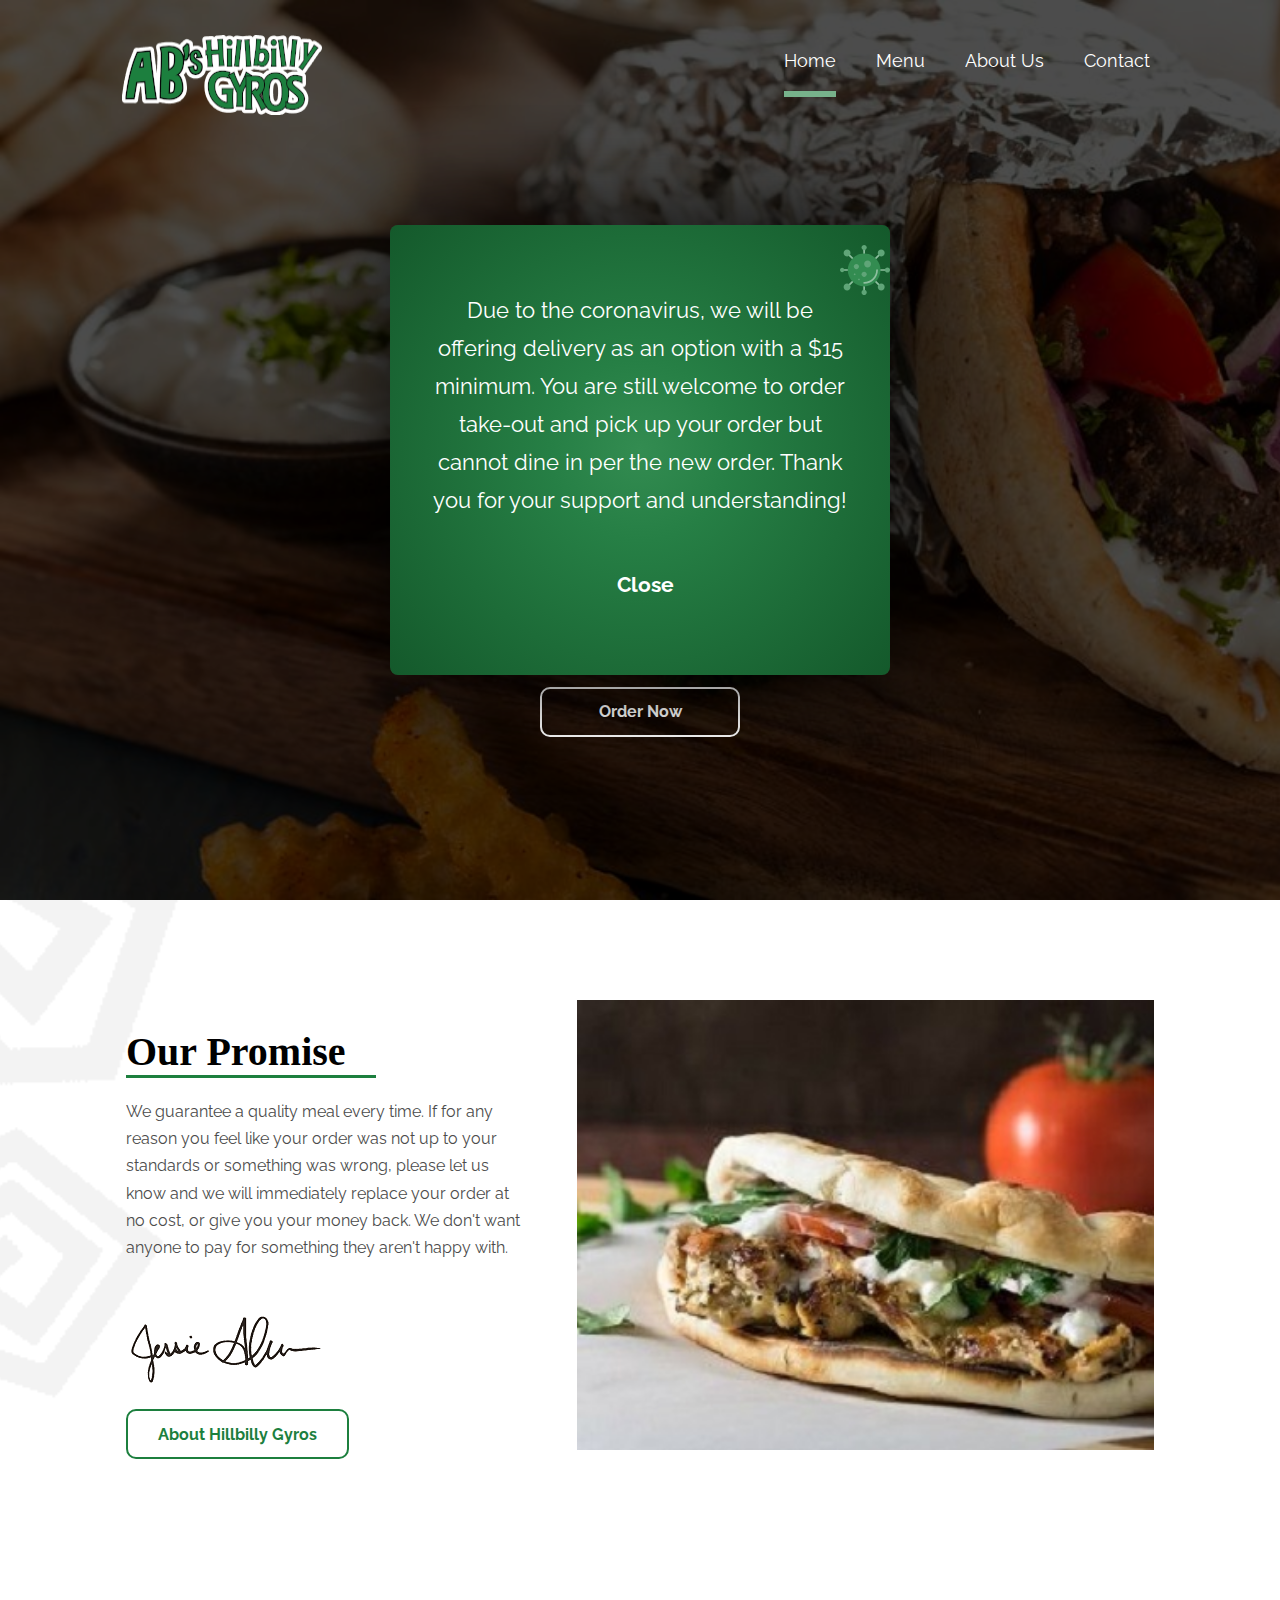
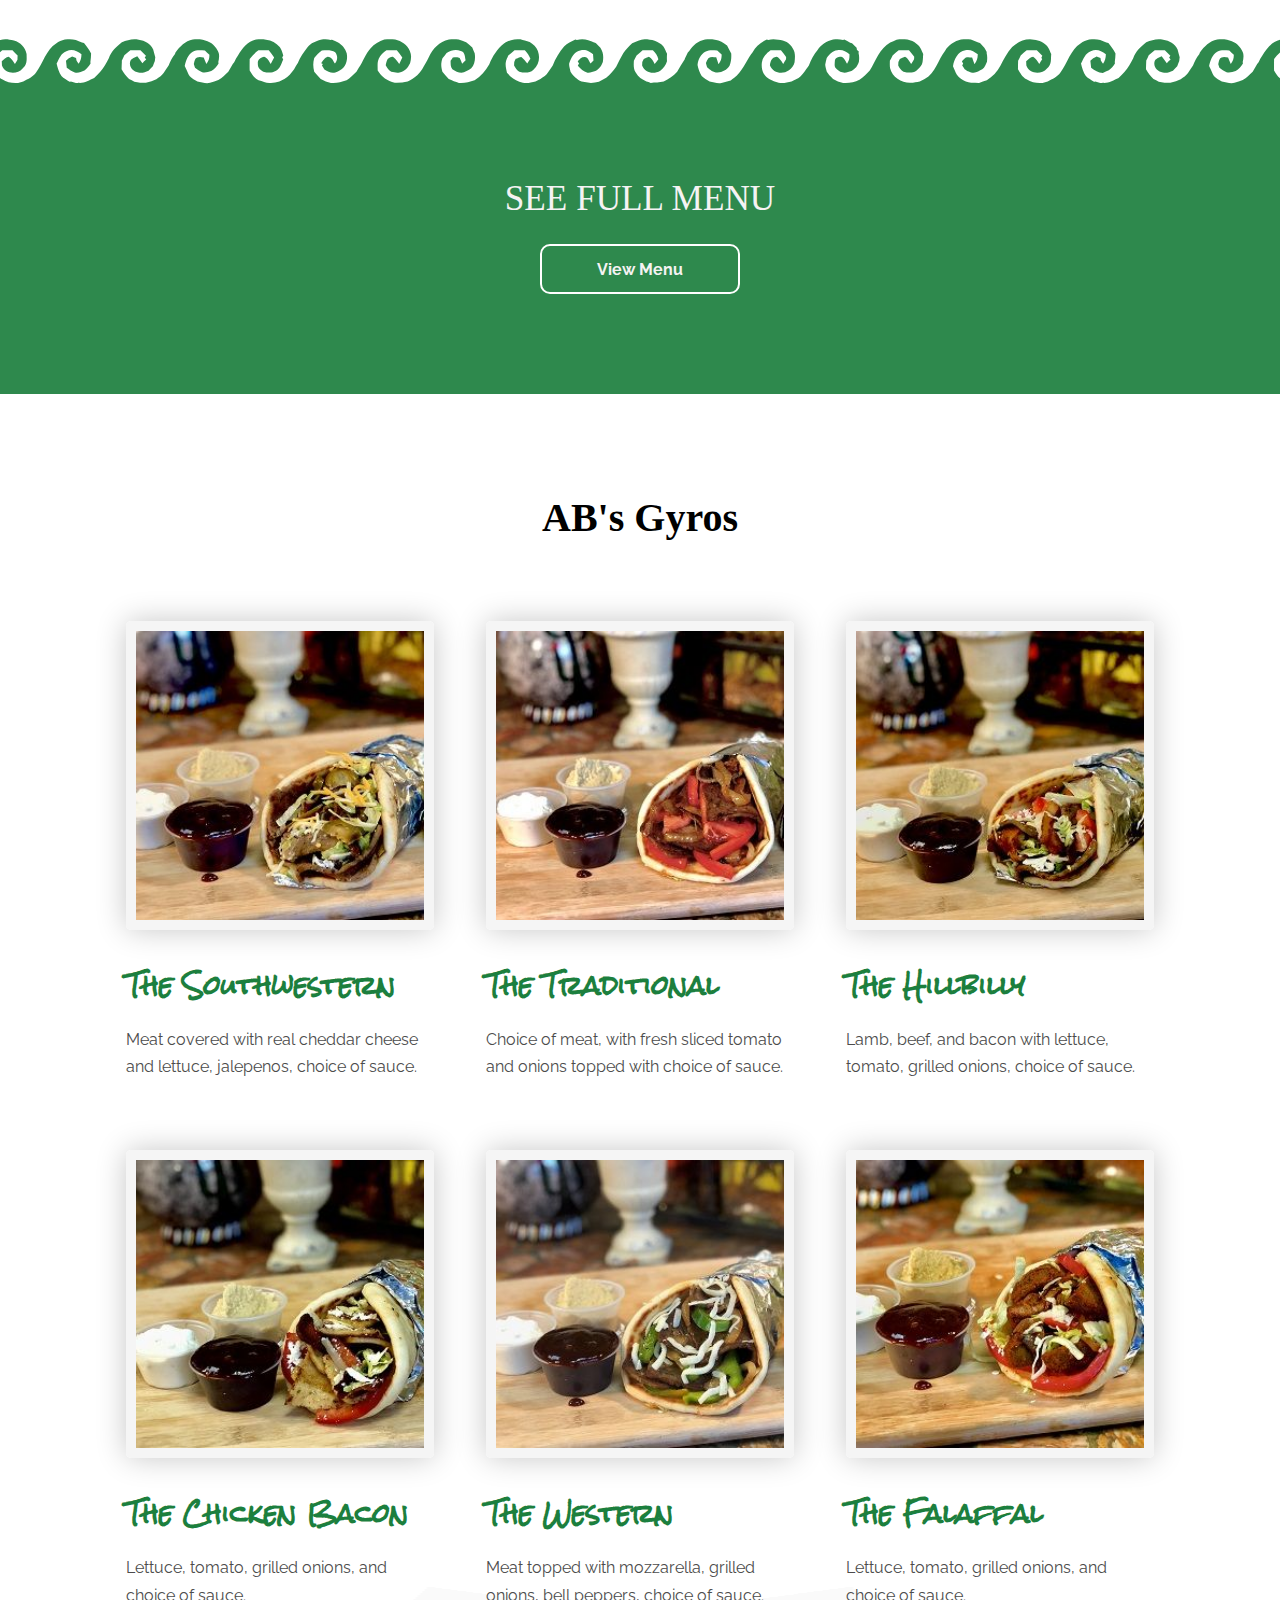
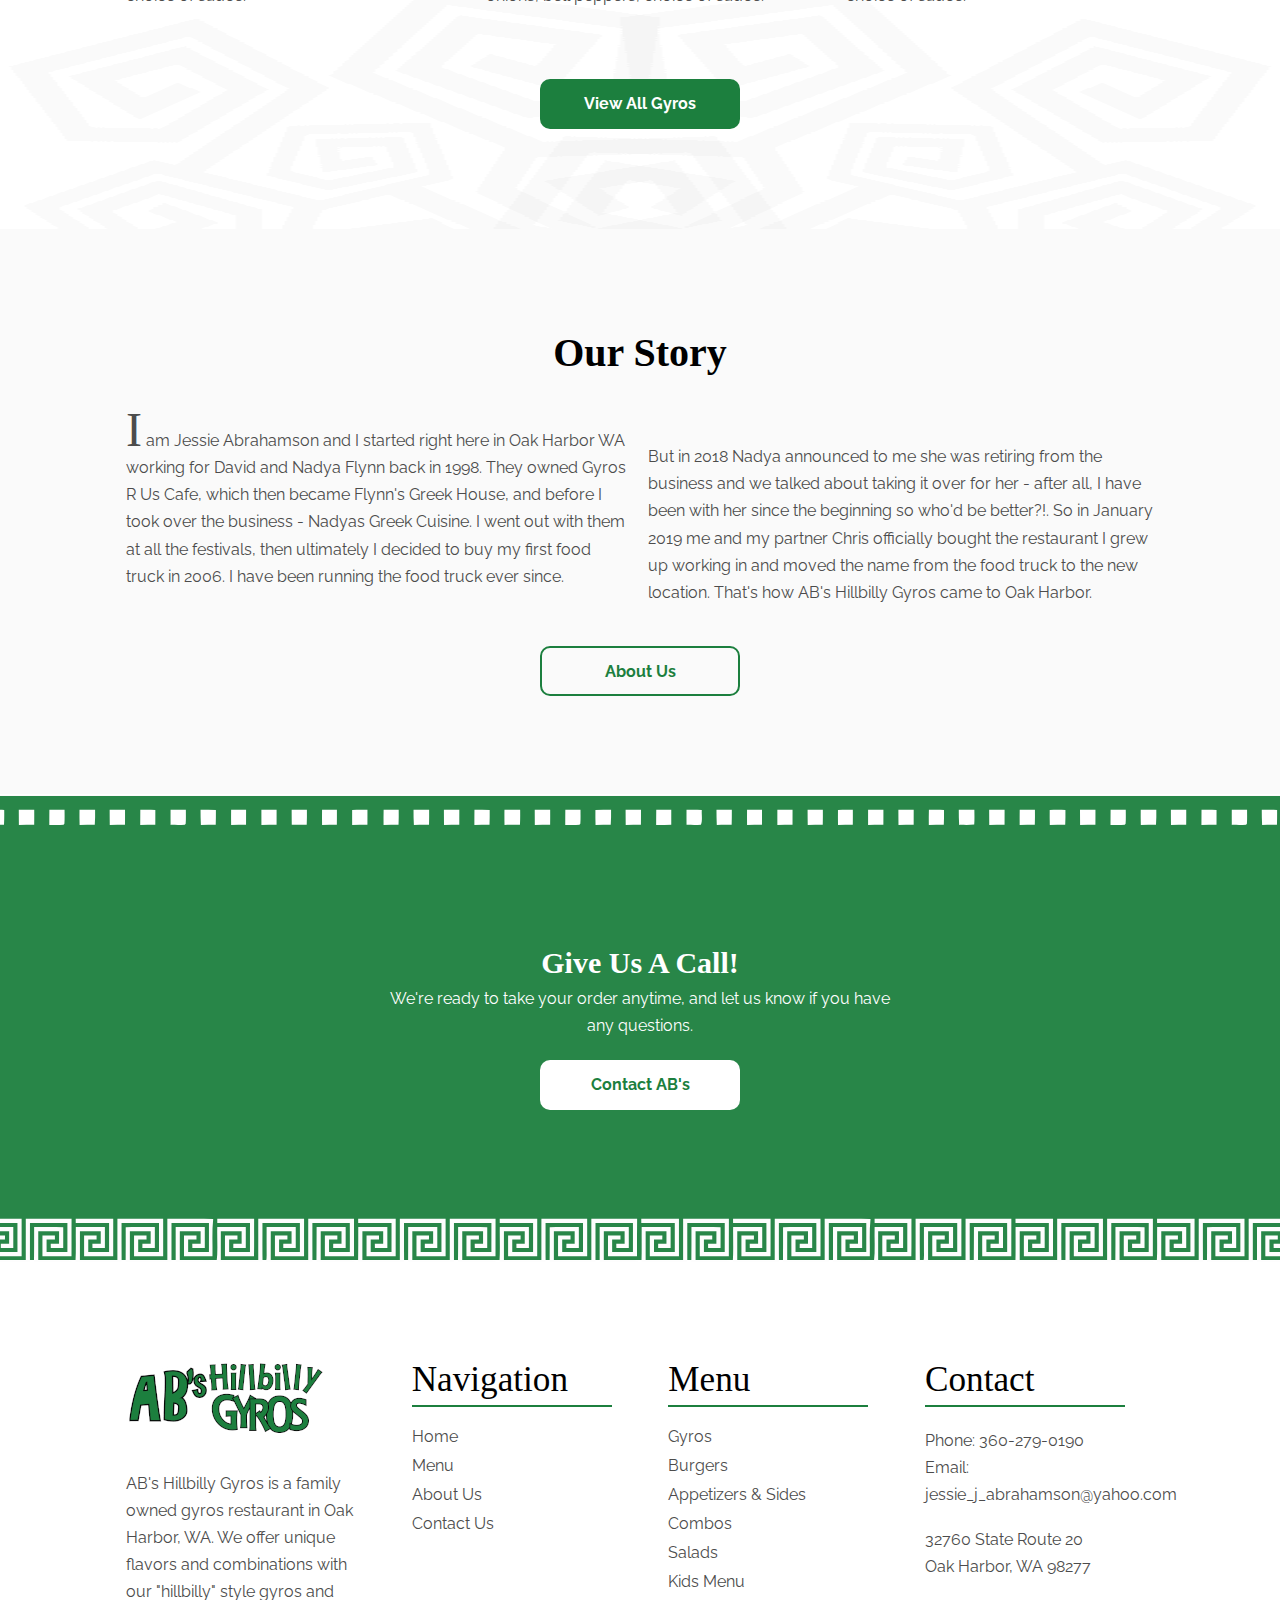
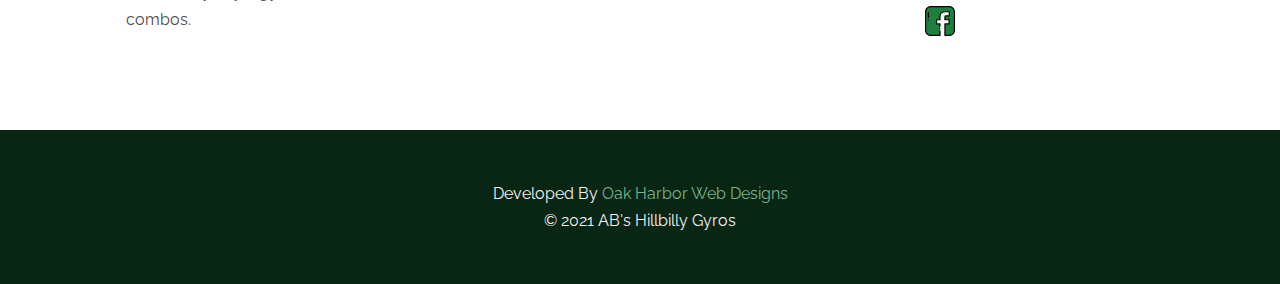
==== commit 576090e5: "chnaged number" ====
--- a/index.html
+++ b/index.html
@@ -86,12 +86,11 @@
 
     <section id="hero">
         <div class="banner">
-            <p>We are currently having issues with our phone provider, so if you need to call and place an order please call <a class="owner-phone" href="360-503-9984">(360) 503-9984</a> to place an order. Thank you for bearing with us!  We will have this fixed as soon as possible!</p>
-            <!-- <p>Due to the closure of all restaurants by the governor of Washington, we will be offering delivery as a temporary option with a $15 minimum.  You are still welcome to order take-out 
+            <p>Due to the coronavirus, we will be offering delivery as an option with a $15 minimum.  You are still welcome to order take-out 
                and pick up your order but cannot dine in per the new order.  Thank you for your support and understanding!
-            </p> -->
+            </p>
             <button id="banner-button" class="button-secondary order-button"><i class="far fa-times-circle"></i> Close</button>
-            <!-- <div class="move">
+            <div class="move">
             <svg aria-hidden="true" class="sv1" xmlns="http://www.w3.org/2000/svg" height="512px" viewBox="0 0 512 512" width="512px" class=""><g><path d="m247.171875 97.101562c-4.875 0-8.828125-3.949218-8.828125-8.824218v-35.3125c0-4.875 3.953125-8.828125 8.828125-8.828125s8.828125 3.953125 8.828125 8.828125v35.3125c0 4.875-3.953125 8.824218-8.828125 8.824218zm0 0" fill="#65ddb9" data-original="#65DDB9" class="" style="fill:#8EBF9F" data-old_color="#65ddb9"/><path d="m128.574219 146.230469c-2.339844-.003907-4.585938-.933594-6.242188-2.589844l-31.214843-31.210937c-3.34375-3.464844-3.296876-8.972657.109374-12.375 3.40625-3.40625 8.910157-3.453126 12.375-.109376l31.214844 31.214844c2.523438 2.523438 3.277344 6.320313 1.910156 9.617188-1.363281 3.300781-4.582031 5.449218-8.152343 5.453125zm0 0" fill="#65ddb9" data-original="#65DDB9" class="" style="fill:#8EBF9F" data-old_color="#65ddb9"/><path d="m79.449219 264.828125h-35.3125c-4.875 0-8.828125-3.953125-8.828125-8.828125s3.953125-8.828125 8.828125-8.828125h35.3125c4.875 0 8.828125 3.953125 8.828125 8.828125s-3.953125 8.828125-8.828125 8.828125zm0 0" fill="#65ddb9" data-original="#65DDB9" class="" style="fill:#8EBF9F" data-old_color="#65ddb9"/><path d="m97.359375 414.640625c-3.570313 0-6.789063-2.152344-8.152344-5.449219-1.367187-3.296875-.613281-7.09375 1.910157-9.621094l31.214843-31.210937c3.464844-3.347656 8.96875-3.300781 12.375.105469s3.453125 8.910156.109375 12.375l-31.214844 31.214844c-1.65625 1.65625-3.902343 2.585937-6.242187 2.585937zm0 0" fill="#65ddb9" data-original="#65DDB9" class="" style="fill:#8EBF9F" data-old_color="#65ddb9"/><path d="m247.171875 467.863281c-4.875 0-8.828125-3.953125-8.828125-8.828125v-35.3125c0-4.875 3.953125-8.824218 8.828125-8.824218s8.828125 3.949218 8.828125 8.824218v35.3125c0 4.875-3.953125 8.828125-8.828125 8.828125zm0 0" fill="#65ddb9" data-original="#65DDB9" class="" style="fill:#8EBF9F" data-old_color="#65ddb9"/><path d="m396.984375 414.640625c-2.339844 0-4.585937-.929687-6.238281-2.585937l-31.214844-31.214844c-3.347656-3.464844-3.300781-8.96875.105469-12.375s8.910156-3.453125 12.375-.105469l31.214843 31.210937c2.523438 2.527344 3.277344 6.324219 1.914063 9.621094-1.367187 3.296875-4.585937 5.449219-8.15625 5.449219zm0 0" fill="#65ddb9" data-original="#65DDB9" class="" style="fill:#8EBF9F" data-old_color="#65ddb9"/><path d="m459.035156 264.828125h-44.136718c-4.878907 0-8.828126-3.953125-8.828126-8.828125s3.949219-8.828125 8.828126-8.828125h44.136718c4.875 0 8.828125 3.953125 8.828125 8.828125s-3.953125 8.828125-8.828125 8.828125zm0 0" fill="#65ddb9" data-original="#65DDB9" class="" style="fill:#8EBF9F" data-old_color="#65ddb9"/><path d="m365.769531 146.230469c-3.566406-.003907-6.785156-2.152344-8.152343-5.453125-1.367188-3.296875-.609376-7.09375 1.914062-9.617188l31.214844-31.214844c2.214844-2.292968 5.496094-3.214843 8.582031-2.40625 3.085937.808594 5.496094 3.21875 6.304687 6.304688.808594 3.085938-.113281 6.367188-2.40625 8.585938l-31.214843 31.210937c-1.65625 1.65625-3.898438 2.585937-6.242188 2.589844zm0 0" fill="#65ddb9" data-original="#65DDB9" class="" style="fill:#8EBF9F" data-old_color="#65ddb9"/><path d="m414.898438 256c0 92.632812-75.09375 167.722656-167.726563 167.722656s-167.722656-75.089844-167.722656-167.722656 75.089843-167.722656 167.722656-167.722656 167.726563 75.089844 167.726563 167.722656zm0 0" fill="#46b29d" data-original="#46B29D" class="active-path" style="fill:#338C51" data-old_color="#46b29d"/><path d="m247.171875 397.242188c-4.875 0-8.828125-3.953126-8.828125-8.828126s3.953125-8.828124 8.828125-8.828124c68.226563-.074219 123.515625-55.363282 123.585937-123.585938 0-4.875 3.953126-8.828125 8.828126-8.828125s8.828124 3.953125 8.828124 8.828125c-.09375 77.96875-63.273437 141.148438-141.242187 141.242188zm0 0" fill="#65ddb9" data-original="#65DDB9" class="" style="fill:#8EBF9F" data-old_color="#65ddb9"/><g fill="#14a085"><path d="m317.792969 194.207031c0 19.5-15.808594 35.308594-35.308594 35.308594-19.503906 0-35.3125-15.808594-35.3125-35.308594s15.808594-35.308593 35.3125-35.308593c19.5 0 35.308594 15.808593 35.308594 35.308593zm0 0" data-original="#14A085" class="" style="fill:#60A578" data-old_color="#14A085"/><path d="m194.207031 220.691406c0 14.625-11.855469 26.480469-26.484375 26.480469-14.625 0-26.480468-11.855469-26.480468-26.480469 0-14.628906 11.855468-26.484375 26.480468-26.484375 14.628906 0 26.484375 11.855469 26.484375 26.484375zm0 0" data-original="#14A085" class="" style="fill:#60A578" data-old_color="#14A085"/><path d="m273.65625 300.136719c0 14.628906-11.859375 26.484375-26.484375 26.484375s-26.480469-11.855469-26.480469-26.484375c0-14.625 11.855469-26.480469 26.480469-26.480469s26.484375 11.855469 26.484375 26.480469zm0 0" data-original="#14A085" class="" style="fill:#60A578" data-old_color="#14A085"/><path d="m150.070312 308.964844c-1.15625-.011719-2.292968-.253906-3.355468-.707032-1.070313-.445312-2.054688-1.074218-2.914063-1.851562-.796875-.84375-1.425781-1.832031-1.851562-2.914062-.453125-1.0625-.695313-2.199219-.707031-3.355469.035156-2.335938.949218-4.574219 2.558593-6.265625.859375-.78125 1.84375-1.40625 2.914063-1.855469 3.292968-1.332031 7.058594-.605469 9.621094 1.855469 1.613281 1.691406 2.527343 3.929687 2.5625 6.265625-.015626 1.15625-.253907 2.292969-.707032 3.355469-.425781 1.082031-1.058594 2.070312-1.855468 2.914062-1.691407 1.609375-3.929688 2.523438-6.265626 2.558594zm0 0" data-original="#14A085" class="" style="fill:#60A578" data-old_color="#14A085"/><path d="m194.207031 361.929688c-1.152343-.011719-2.292969-.253907-3.355469-.703126-1.070312-.449218-2.054687-1.078124-2.914062-1.855468-.796875-.84375-1.425781-1.832032-1.851562-2.914063-.453126-1.058593-.691407-2.199219-.707032-3.355469.035156-2.335937.949219-4.574218 2.558594-6.265624.859375-.777344 1.84375-1.40625 2.914062-1.855469 3.292969-1.332031 7.0625-.605469 9.621094 1.855469 1.613282 1.691406 2.527344 3.929687 2.5625 6.265624-.015625 1.15625-.253906 2.296876-.707031 3.355469-.425781 1.082031-1.054687 2.070313-1.855469 2.914063-1.691406 1.613281-3.929687 2.527344-6.265625 2.558594zm0 0" data-original="#14A085" class="" style="fill:#60A578" data-old_color="#14A085"/><path d="m273.65625 26.484375c0 14.625-11.859375 26.480469-26.484375 26.480469s-26.480469-11.855469-26.480469-26.480469c0-14.628906 11.855469-26.484375 26.480469-26.484375s26.484375 11.855469 26.484375 26.484375zm0 0" data-original="#14A085" class="" style="fill:#60A578" data-old_color="#14A085"/><path d="m107.707031 81.222656c0 19.5-15.8125 35.308594-35.3125 35.308594s-35.308593-15.808594-35.308593-35.308594 15.808593-35.308594 35.308593-35.308594 35.3125 15.808594 35.3125 35.308594zm0 0" data-original="#14A085" class="" style="fill:#60A578" data-old_color="#14A085"/><path d="m44.136719 256c0 12.1875-9.878907 22.070312-22.066407 22.070312-12.191406 0-22.070312-9.882812-22.070312-22.070312s9.878906-22.070312 22.070312-22.070312c12.1875 0 22.066407 9.882812 22.066407 22.070312zm0 0" data-original="#14A085" class="" style="fill:#60A578" data-old_color="#14A085"/><path d="m107.707031 430.777344c0 19.5-15.8125 35.308594-35.3125 35.308594s-35.308593-15.808594-35.308593-35.308594 15.808593-35.308594 35.308593-35.308594 35.3125 15.808594 35.3125 35.308594zm0 0" data-original="#14A085" class="" style="fill:#60A578" data-old_color="#14A085"/><path d="m273.65625 485.515625c0 14.628906-11.859375 26.484375-26.484375 26.484375s-26.480469-11.855469-26.480469-26.484375c0-14.625 11.855469-26.480469 26.480469-26.480469s26.484375 11.855469 26.484375 26.480469zm0 0" data-original="#14A085" class="" style="fill:#60A578" data-old_color="#14A085"/><path d="m457.261719 430.777344c0 19.5-15.8125 35.308594-35.3125 35.308594s-35.308594-15.808594-35.308594-35.308594 15.808594-35.308594 35.308594-35.308594 35.3125 15.808594 35.3125 35.308594zm0 0" data-original="#14A085" class="" style="fill:#60A578" data-old_color="#14A085"/><path d="m512 256c0 14.625-11.855469 26.484375-26.484375 26.484375-14.625 0-26.480469-11.859375-26.480469-26.484375s11.855469-26.484375 26.480469-26.484375c14.628906 0 26.484375 11.859375 26.484375 26.484375zm0 0" data-original="#14A085" class="" style="fill:#60A578" data-old_color="#14A085"/><path d="m457.261719 81.222656c0 19.5-15.8125 35.308594-35.3125 35.308594s-35.308594-15.808594-35.308594-35.308594 15.808594-35.308594 35.308594-35.308594 35.3125 15.808594 35.3125 35.308594zm0 0" data-original="#14A085" class="" style="fill:#60A578" data-old_color="#14A085"/></g></g> </svg>
         </div>
         <div class="move2">
@@ -99,7 +98,7 @@
         </div>
         <div class="move3">
             <svg aria-hidden="true" class="sv3" xmlns="http://www.w3.org/2000/svg" height="512px" viewBox="0 0 512 512" width="512px" class=""><g><path d="m247.171875 97.101562c-4.875 0-8.828125-3.949218-8.828125-8.824218v-35.3125c0-4.875 3.953125-8.828125 8.828125-8.828125s8.828125 3.953125 8.828125 8.828125v35.3125c0 4.875-3.953125 8.824218-8.828125 8.824218zm0 0" fill="#65ddb9" data-original="#65DDB9" class="" style="fill:#8EBF9F" data-old_color="#65ddb9"/><path d="m128.574219 146.230469c-2.339844-.003907-4.585938-.933594-6.242188-2.589844l-31.214843-31.210937c-3.34375-3.464844-3.296876-8.972657.109374-12.375 3.40625-3.40625 8.910157-3.453126 12.375-.109376l31.214844 31.214844c2.523438 2.523438 3.277344 6.320313 1.910156 9.617188-1.363281 3.300781-4.582031 5.449218-8.152343 5.453125zm0 0" fill="#65ddb9" data-original="#65DDB9" class="" style="fill:#8EBF9F" data-old_color="#65ddb9"/><path d="m79.449219 264.828125h-35.3125c-4.875 0-8.828125-3.953125-8.828125-8.828125s3.953125-8.828125 8.828125-8.828125h35.3125c4.875 0 8.828125 3.953125 8.828125 8.828125s-3.953125 8.828125-8.828125 8.828125zm0 0" fill="#65ddb9" data-original="#65DDB9" class="" style="fill:#8EBF9F" data-old_color="#65ddb9"/><path d="m97.359375 414.640625c-3.570313 0-6.789063-2.152344-8.152344-5.449219-1.367187-3.296875-.613281-7.09375 1.910157-9.621094l31.214843-31.210937c3.464844-3.347656 8.96875-3.300781 12.375.105469s3.453125 8.910156.109375 12.375l-31.214844 31.214844c-1.65625 1.65625-3.902343 2.585937-6.242187 2.585937zm0 0" fill="#65ddb9" data-original="#65DDB9" class="" style="fill:#8EBF9F" data-old_color="#65ddb9"/><path d="m247.171875 467.863281c-4.875 0-8.828125-3.953125-8.828125-8.828125v-35.3125c0-4.875 3.953125-8.824218 8.828125-8.824218s8.828125 3.949218 8.828125 8.824218v35.3125c0 4.875-3.953125 8.828125-8.828125 8.828125zm0 0" fill="#65ddb9" data-original="#65DDB9" class="" style="fill:#8EBF9F" data-old_color="#65ddb9"/><path d="m396.984375 414.640625c-2.339844 0-4.585937-.929687-6.238281-2.585937l-31.214844-31.214844c-3.347656-3.464844-3.300781-8.96875.105469-12.375s8.910156-3.453125 12.375-.105469l31.214843 31.210937c2.523438 2.527344 3.277344 6.324219 1.914063 9.621094-1.367187 3.296875-4.585937 5.449219-8.15625 5.449219zm0 0" fill="#65ddb9" data-original="#65DDB9" class="" style="fill:#8EBF9F" data-old_color="#65ddb9"/><path d="m459.035156 264.828125h-44.136718c-4.878907 0-8.828126-3.953125-8.828126-8.828125s3.949219-8.828125 8.828126-8.828125h44.136718c4.875 0 8.828125 3.953125 8.828125 8.828125s-3.953125 8.828125-8.828125 8.828125zm0 0" fill="#65ddb9" data-original="#65DDB9" class="" style="fill:#8EBF9F" data-old_color="#65ddb9"/><path d="m365.769531 146.230469c-3.566406-.003907-6.785156-2.152344-8.152343-5.453125-1.367188-3.296875-.609376-7.09375 1.914062-9.617188l31.214844-31.214844c2.214844-2.292968 5.496094-3.214843 8.582031-2.40625 3.085937.808594 5.496094 3.21875 6.304687 6.304688.808594 3.085938-.113281 6.367188-2.40625 8.585938l-31.214843 31.210937c-1.65625 1.65625-3.898438 2.585937-6.242188 2.589844zm0 0" fill="#65ddb9" data-original="#65DDB9" class="" style="fill:#8EBF9F" data-old_color="#65ddb9"/><path d="m414.898438 256c0 92.632812-75.09375 167.722656-167.726563 167.722656s-167.722656-75.089844-167.722656-167.722656 75.089843-167.722656 167.722656-167.722656 167.726563 75.089844 167.726563 167.722656zm0 0" fill="#46b29d" data-original="#46B29D" class="active-path" style="fill:#338C51" data-old_color="#46b29d"/><path d="m247.171875 397.242188c-4.875 0-8.828125-3.953126-8.828125-8.828126s3.953125-8.828124 8.828125-8.828124c68.226563-.074219 123.515625-55.363282 123.585937-123.585938 0-4.875 3.953126-8.828125 8.828126-8.828125s8.828124 3.953125 8.828124 8.828125c-.09375 77.96875-63.273437 141.148438-141.242187 141.242188zm0 0" fill="#65ddb9" data-original="#65DDB9" class="" style="fill:#8EBF9F" data-old_color="#65ddb9"/><g fill="#14a085"><path d="m317.792969 194.207031c0 19.5-15.808594 35.308594-35.308594 35.308594-19.503906 0-35.3125-15.808594-35.3125-35.308594s15.808594-35.308593 35.3125-35.308593c19.5 0 35.308594 15.808593 35.308594 35.308593zm0 0" data-original="#14A085" class="" style="fill:#60A578" data-old_color="#14A085"/><path d="m194.207031 220.691406c0 14.625-11.855469 26.480469-26.484375 26.480469-14.625 0-26.480468-11.855469-26.480468-26.480469 0-14.628906 11.855468-26.484375 26.480468-26.484375 14.628906 0 26.484375 11.855469 26.484375 26.484375zm0 0" data-original="#14A085" class="" style="fill:#60A578" data-old_color="#14A085"/><path d="m273.65625 300.136719c0 14.628906-11.859375 26.484375-26.484375 26.484375s-26.480469-11.855469-26.480469-26.484375c0-14.625 11.855469-26.480469 26.480469-26.480469s26.484375 11.855469 26.484375 26.480469zm0 0" data-original="#14A085" class="" style="fill:#60A578" data-old_color="#14A085"/><path d="m150.070312 308.964844c-1.15625-.011719-2.292968-.253906-3.355468-.707032-1.070313-.445312-2.054688-1.074218-2.914063-1.851562-.796875-.84375-1.425781-1.832031-1.851562-2.914062-.453125-1.0625-.695313-2.199219-.707031-3.355469.035156-2.335938.949218-4.574219 2.558593-6.265625.859375-.78125 1.84375-1.40625 2.914063-1.855469 3.292968-1.332031 7.058594-.605469 9.621094 1.855469 1.613281 1.691406 2.527343 3.929687 2.5625 6.265625-.015626 1.15625-.253907 2.292969-.707032 3.355469-.425781 1.082031-1.058594 2.070312-1.855468 2.914062-1.691407 1.609375-3.929688 2.523438-6.265626 2.558594zm0 0" data-original="#14A085" class="" style="fill:#60A578" data-old_color="#14A085"/><path d="m194.207031 361.929688c-1.152343-.011719-2.292969-.253907-3.355469-.703126-1.070312-.449218-2.054687-1.078124-2.914062-1.855468-.796875-.84375-1.425781-1.832032-1.851562-2.914063-.453126-1.058593-.691407-2.199219-.707032-3.355469.035156-2.335937.949219-4.574218 2.558594-6.265624.859375-.777344 1.84375-1.40625 2.914062-1.855469 3.292969-1.332031 7.0625-.605469 9.621094 1.855469 1.613282 1.691406 2.527344 3.929687 2.5625 6.265624-.015625 1.15625-.253906 2.296876-.707031 3.355469-.425781 1.082031-1.054687 2.070313-1.855469 2.914063-1.691406 1.613281-3.929687 2.527344-6.265625 2.558594zm0 0" data-original="#14A085" class="" style="fill:#60A578" data-old_color="#14A085"/><path d="m273.65625 26.484375c0 14.625-11.859375 26.480469-26.484375 26.480469s-26.480469-11.855469-26.480469-26.480469c0-14.628906 11.855469-26.484375 26.480469-26.484375s26.484375 11.855469 26.484375 26.484375zm0 0" data-original="#14A085" class="" style="fill:#60A578" data-old_color="#14A085"/><path d="m107.707031 81.222656c0 19.5-15.8125 35.308594-35.3125 35.308594s-35.308593-15.808594-35.308593-35.308594 15.808593-35.308594 35.308593-35.308594 35.3125 15.808594 35.3125 35.308594zm0 0" data-original="#14A085" class="" style="fill:#60A578" data-old_color="#14A085"/><path d="m44.136719 256c0 12.1875-9.878907 22.070312-22.066407 22.070312-12.191406 0-22.070312-9.882812-22.070312-22.070312s9.878906-22.070312 22.070312-22.070312c12.1875 0 22.066407 9.882812 22.066407 22.070312zm0 0" data-original="#14A085" class="" style="fill:#60A578" data-old_color="#14A085"/><path d="m107.707031 430.777344c0 19.5-15.8125 35.308594-35.3125 35.308594s-35.308593-15.808594-35.308593-35.308594 15.808593-35.308594 35.308593-35.308594 35.3125 15.808594 35.3125 35.308594zm0 0" data-original="#14A085" class="" style="fill:#60A578" data-old_color="#14A085"/><path d="m273.65625 485.515625c0 14.628906-11.859375 26.484375-26.484375 26.484375s-26.480469-11.855469-26.480469-26.484375c0-14.625 11.855469-26.480469 26.480469-26.480469s26.484375 11.855469 26.484375 26.480469zm0 0" data-original="#14A085" class="" style="fill:#60A578" data-old_color="#14A085"/><path d="m457.261719 430.777344c0 19.5-15.8125 35.308594-35.3125 35.308594s-35.308594-15.808594-35.308594-35.308594 15.808594-35.308594 35.308594-35.308594 35.3125 15.808594 35.3125 35.308594zm0 0" data-original="#14A085" class="" style="fill:#60A578" data-old_color="#14A085"/><path d="m512 256c0 14.625-11.855469 26.484375-26.484375 26.484375-14.625 0-26.480469-11.859375-26.480469-26.484375s11.855469-26.484375 26.480469-26.484375c14.628906 0 26.484375 11.859375 26.484375 26.484375zm0 0" data-original="#14A085" class="" style="fill:#60A578" data-old_color="#14A085"/><path d="m457.261719 81.222656c0 19.5-15.8125 35.308594-35.3125 35.308594s-35.308594-15.808594-35.308594-35.308594 15.808594-35.308594 35.308594-35.308594 35.3125 15.808594 35.3125 35.308594zm0 0" data-original="#14A085" class="" style="fill:#60A578" data-old_color="#14A085"/></g></g> </svg>
-        </div> -->
+        </div>
         </div>
         <div class="dark"></div>
         <div class="hero-text container">
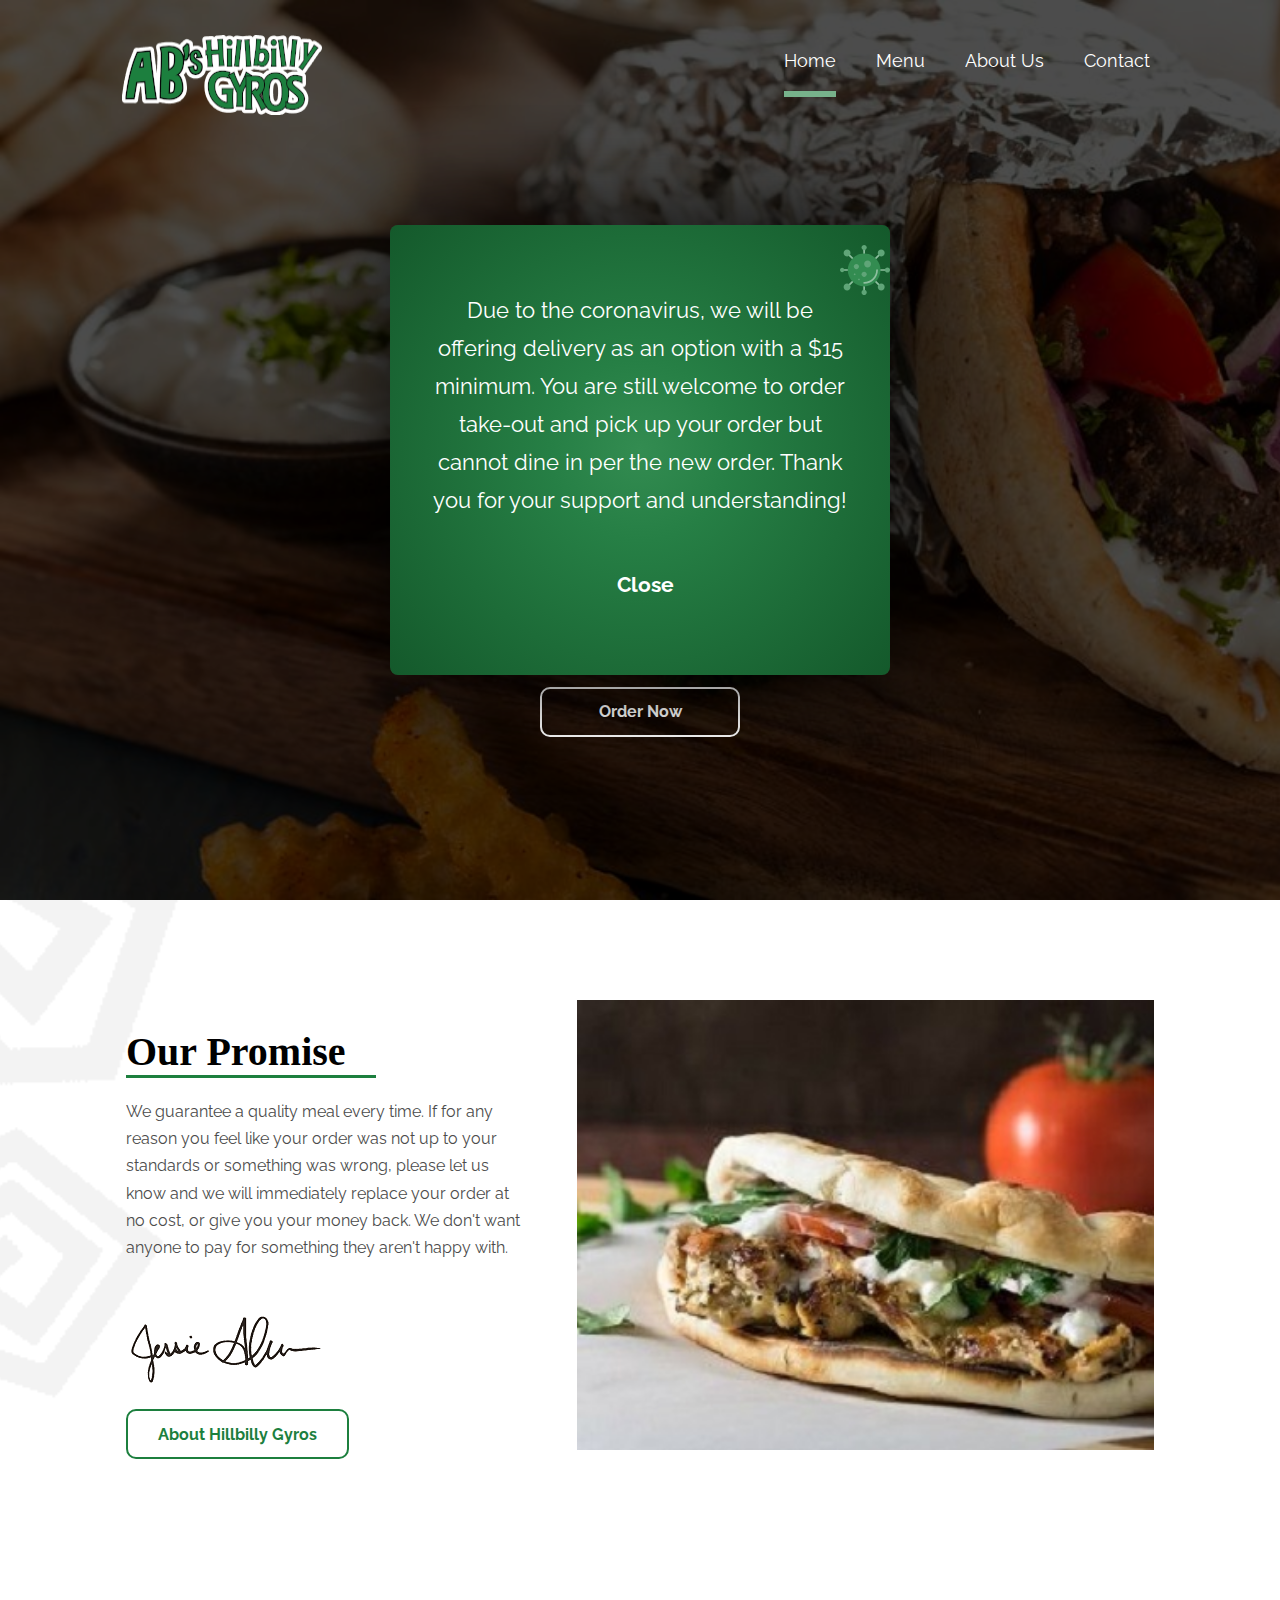
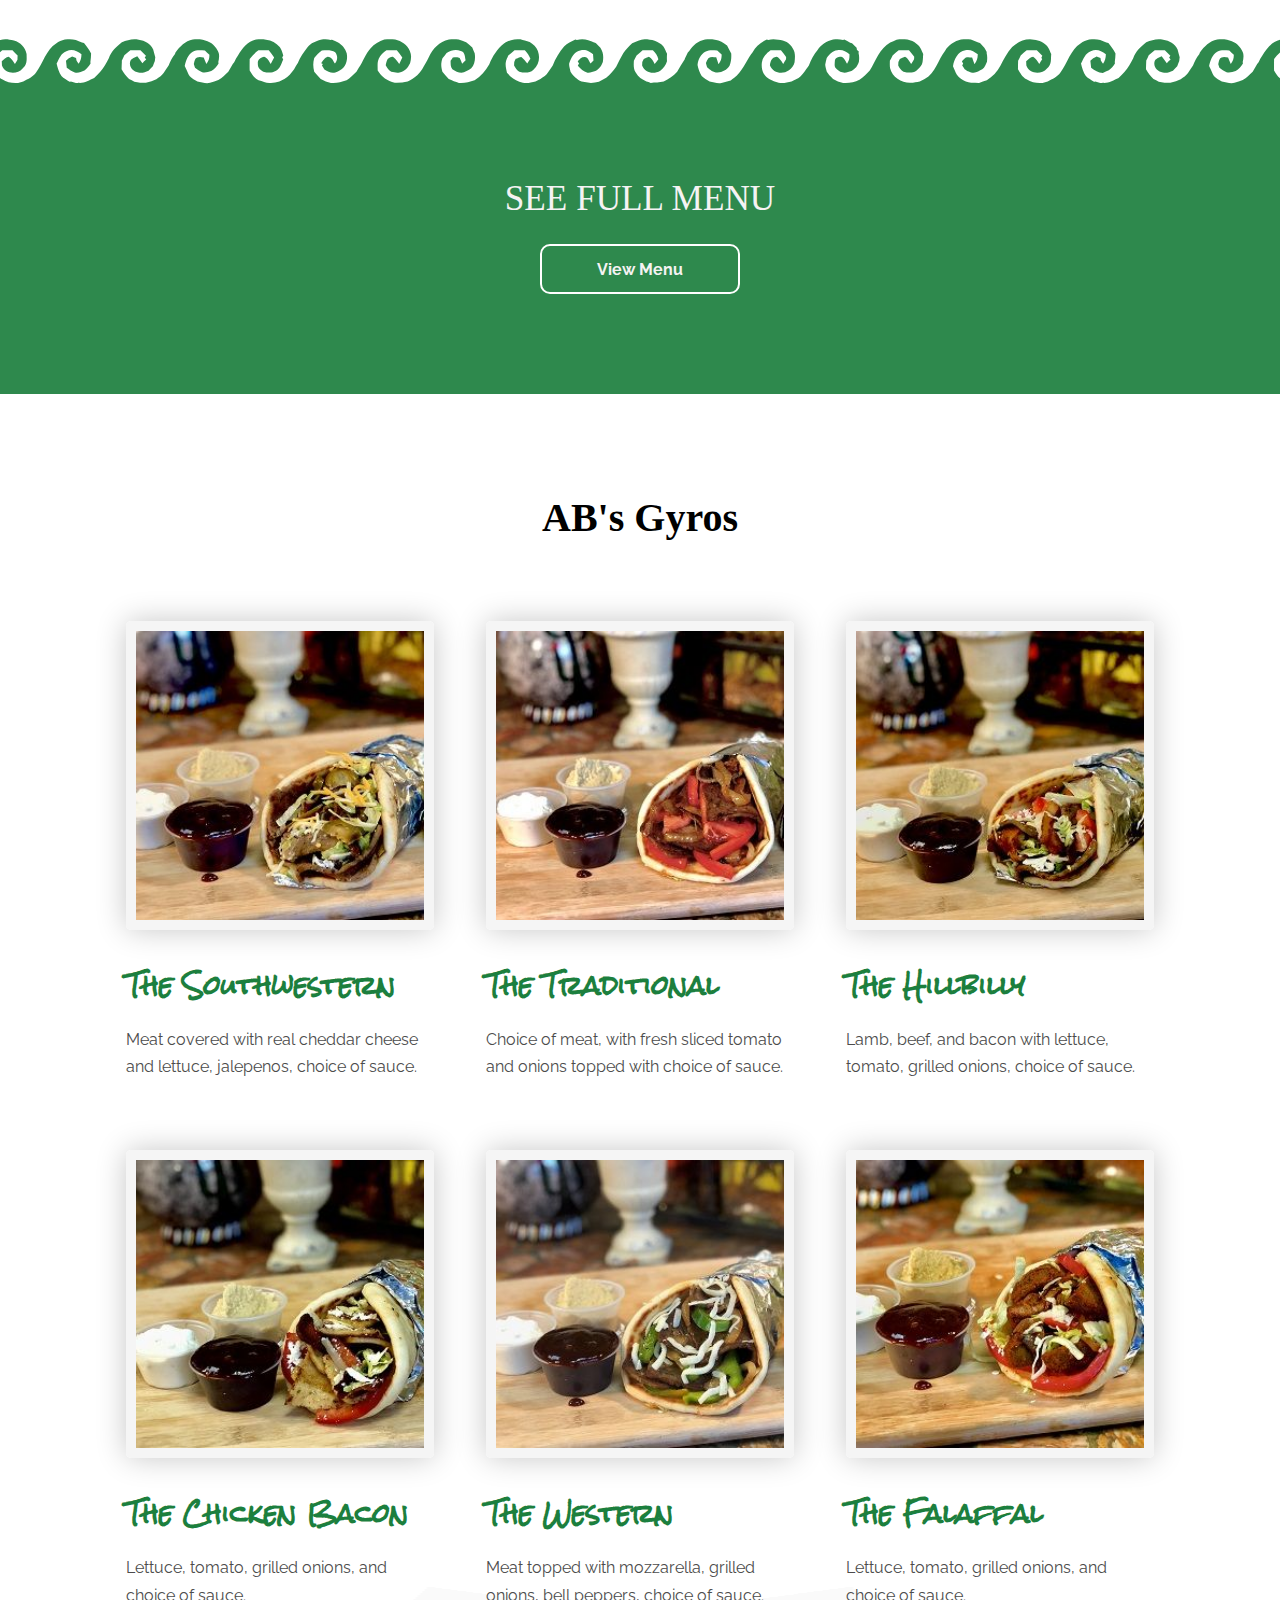
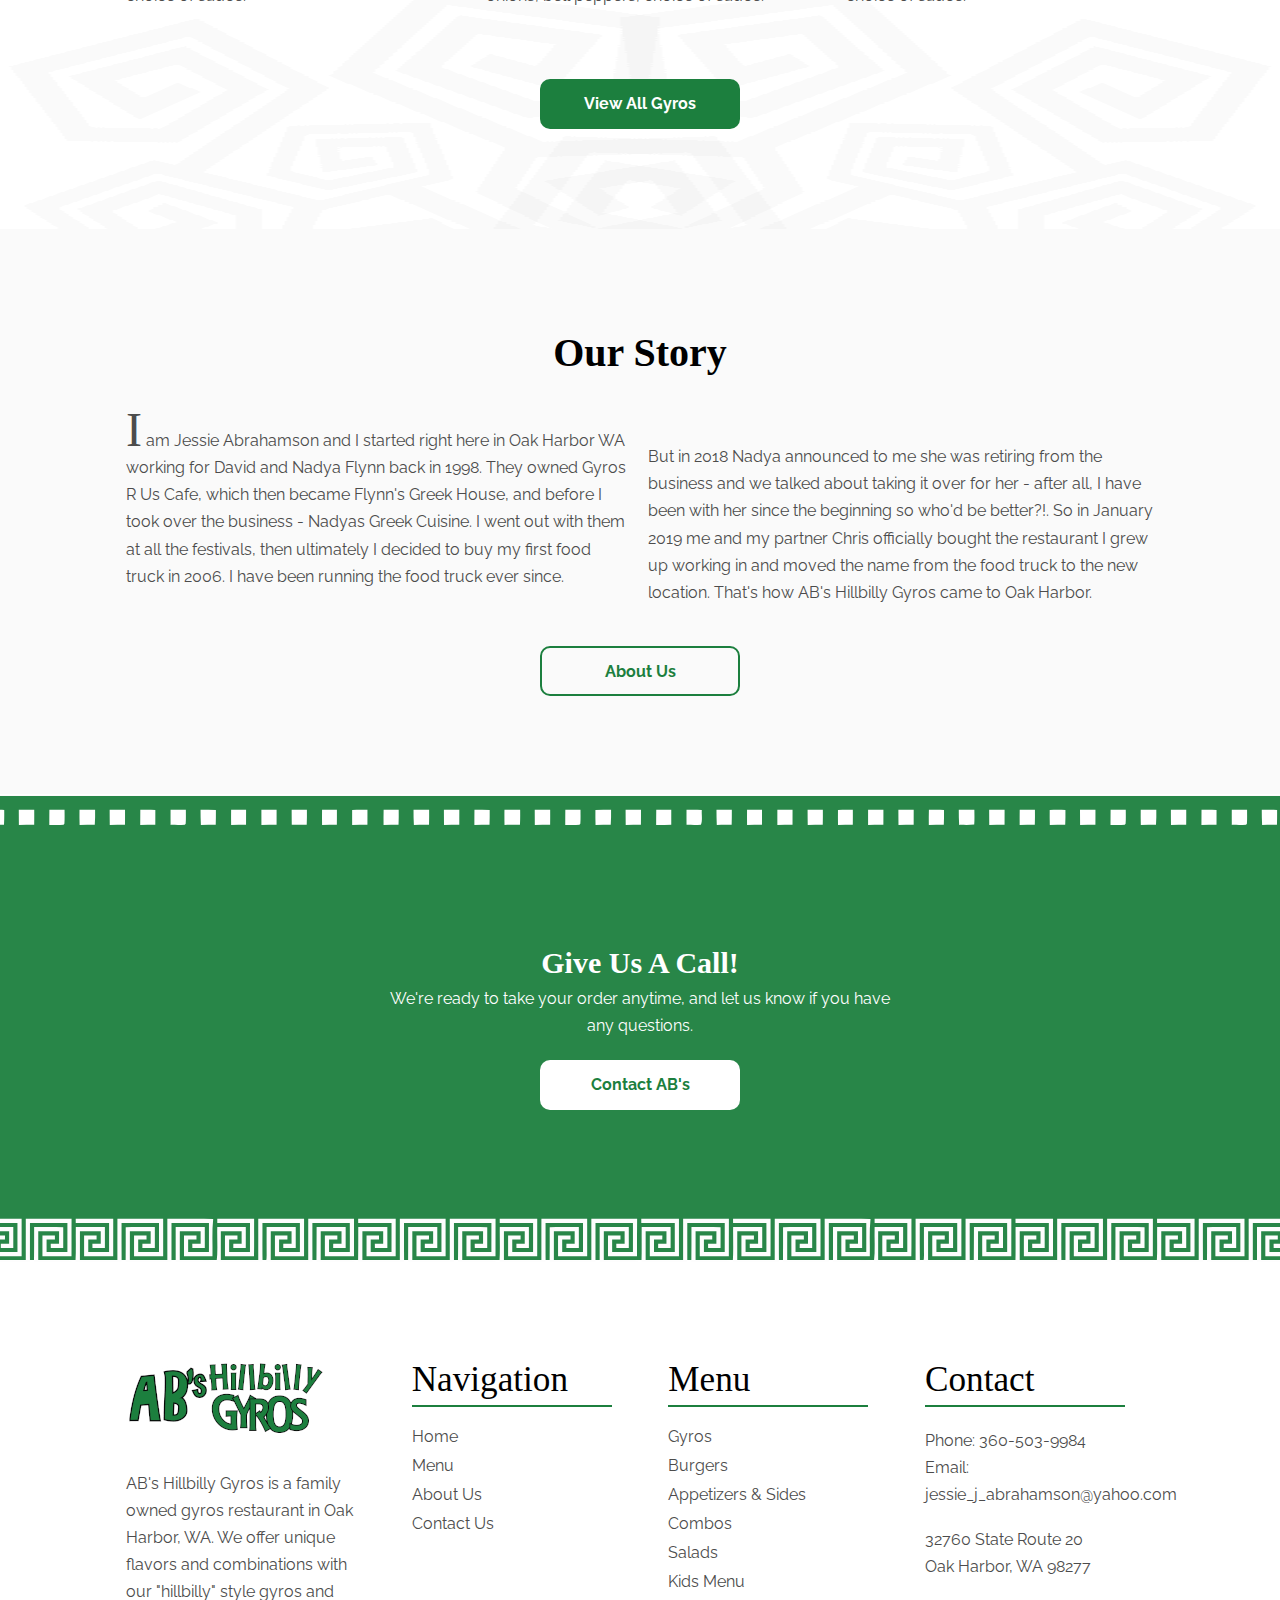
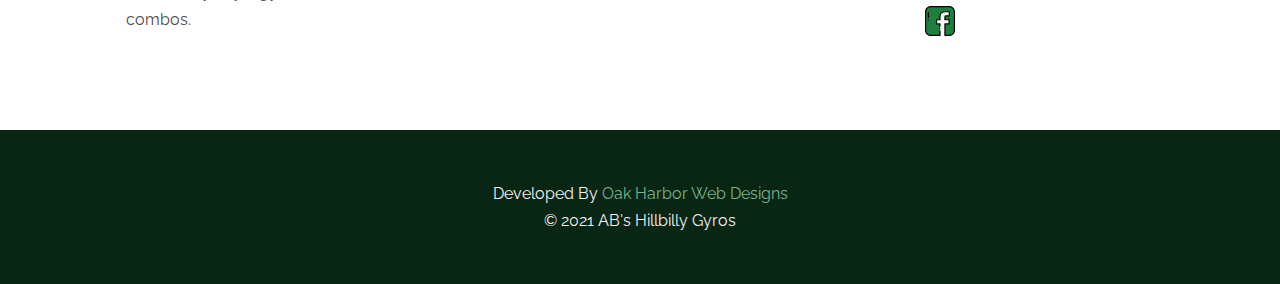
==== commit fb9cfaf6: "new phone who dis" ====
--- a/index.html
+++ b/index.html
@@ -348,7 +348,7 @@
             <button class="button-secondary contacts-button desktop-call" onclick="location.href='html/contact.html'" type="button">
                 Contact AB's
             </button>
-            <button class="button-secondary contacts-button mobile-call" onclick="location.href='tel: 360-279-0190'" type="button">
+            <button class="button-secondary contacts-button mobile-call" onclick="location.href='tel: 360-503-9984'" type="button">
                 Contact AB's
             </button>
         </div>
@@ -481,7 +481,7 @@
             <div class="footer-item">
                 <h2>Contact</h2>
                 <div aria-hidden="true" class="footer-line"></div>
-                <p><span>Phone:</span> 360-279-0190</p>
+                <p><span>Phone:</span> 360-503-9984</p>
                 <p><span>Email:</span> jessie_j_abrahamson@yahoo.com</p><br>
                 <p>32760 State Route 20</p>
                 <p>Oak Harbor, WA 98277</p>
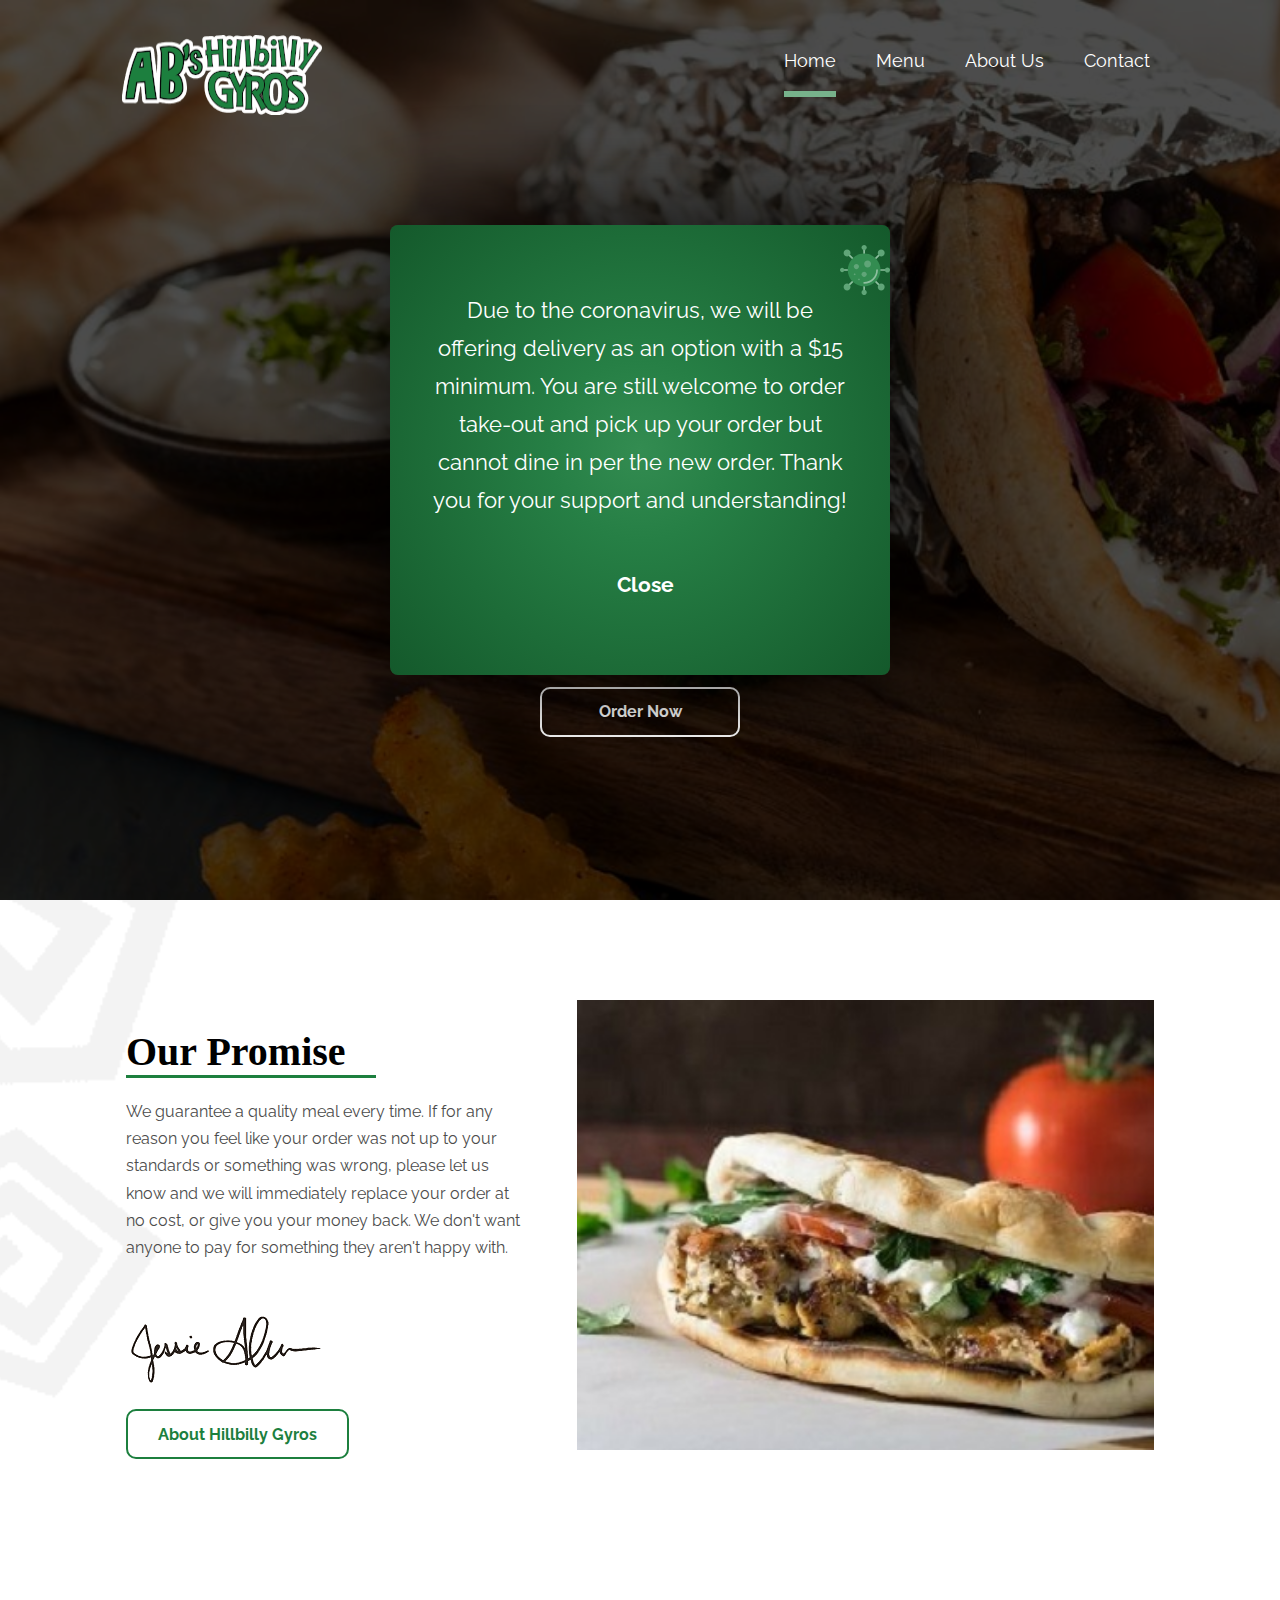
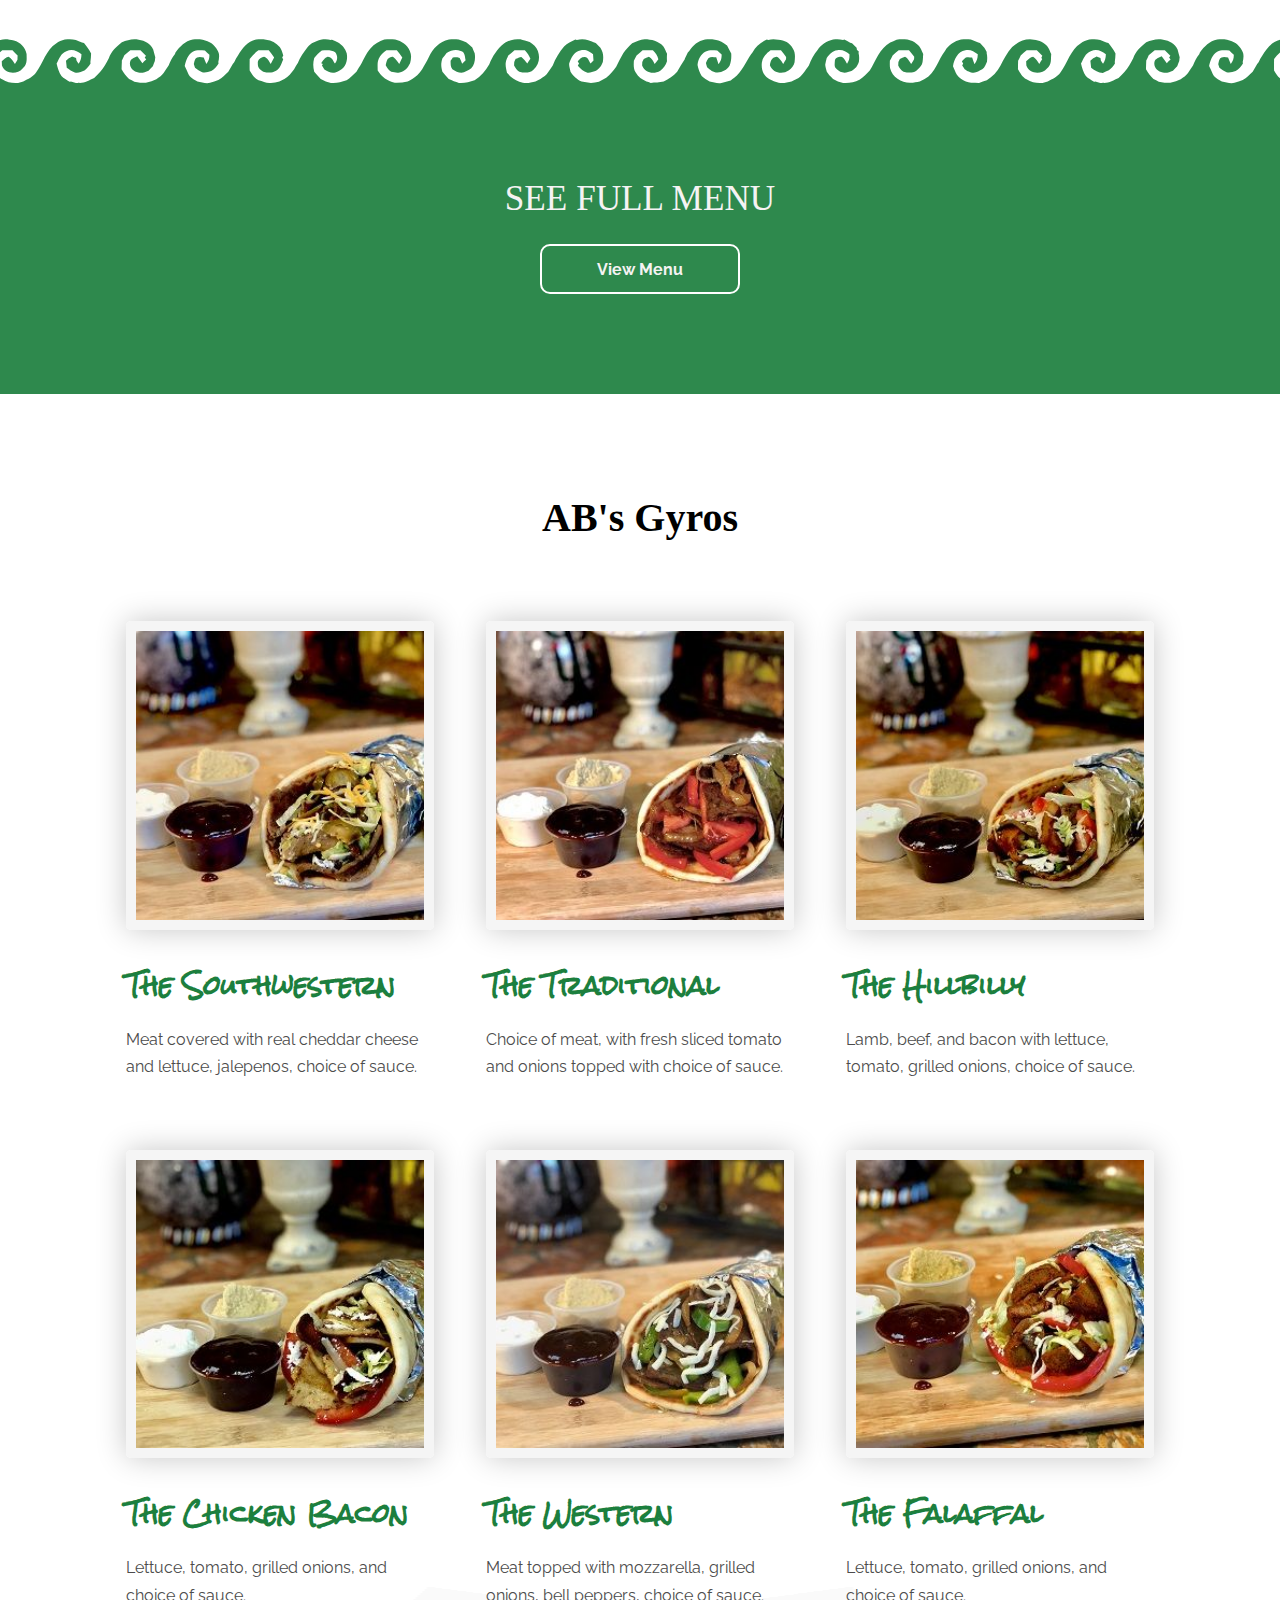
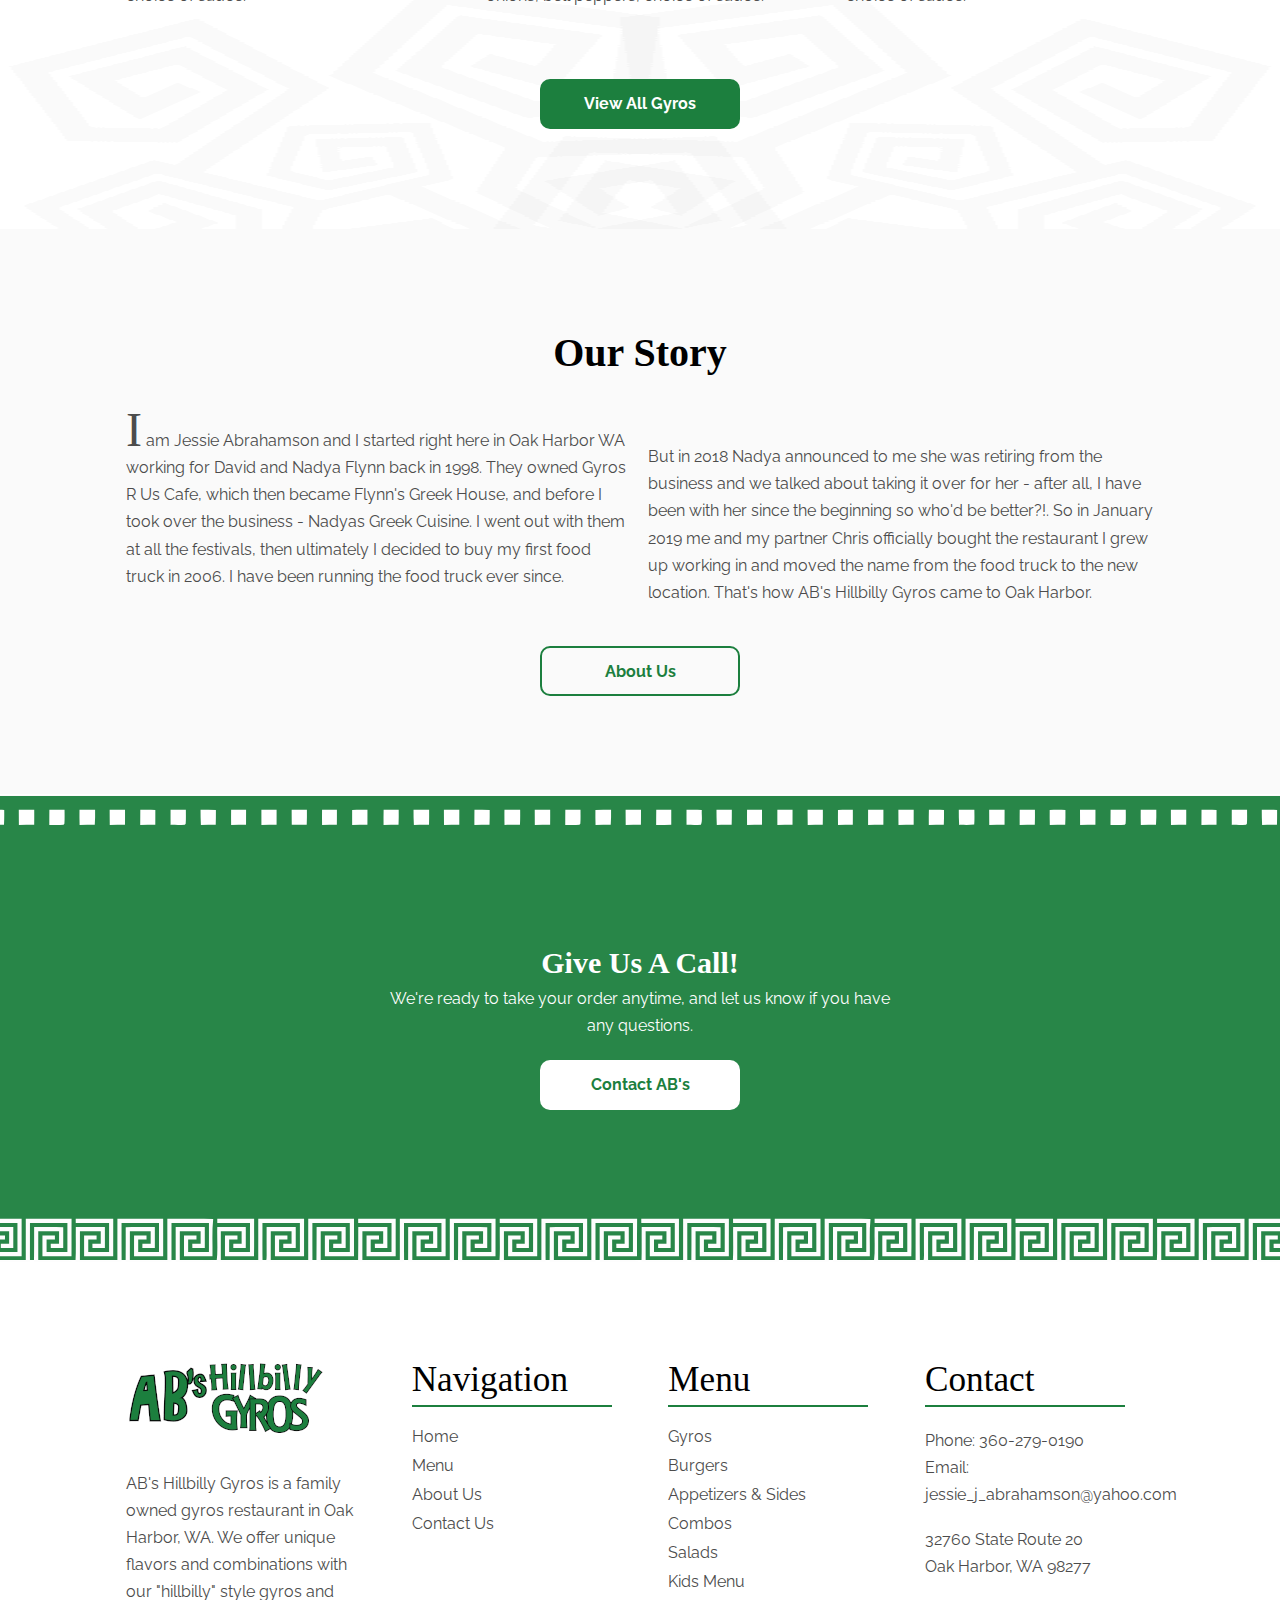
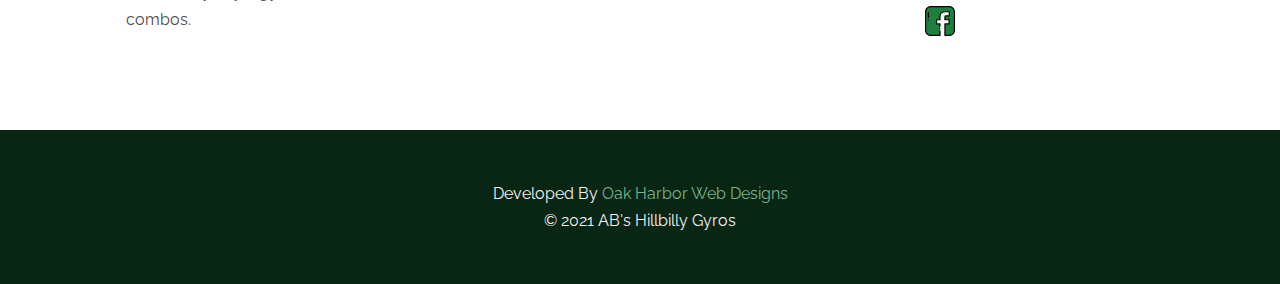
==== commit 3fd3fd82: "fixed number" ====
--- a/index.html
+++ b/index.html
@@ -112,7 +112,7 @@
             <button class="button-secondary order-button desktop-call" onclick="location.href='html/contact.html'" type="button">
                 Order Now
             </button>
-            <button class="button-secondary order-button mobile-call" onclick="location.href='tel: 360-503-9984'" type="button">
+            <button class="button-secondary order-button mobile-call" onclick="location.href='tel: 360-279-0190'" type="button">
                 Order Now
             </button>
         </div>
@@ -348,7 +348,7 @@
             <button class="button-secondary contacts-button desktop-call" onclick="location.href='html/contact.html'" type="button">
                 Contact AB's
             </button>
-            <button class="button-secondary contacts-button mobile-call" onclick="location.href='tel: 360-503-9984'" type="button">
+            <button class="button-secondary contacts-button mobile-call" onclick="location.href='tel: 360-279-0190'" type="button">
                 Contact AB's
             </button>
         </div>
@@ -481,7 +481,7 @@
             <div class="footer-item">
                 <h2>Contact</h2>
                 <div aria-hidden="true" class="footer-line"></div>
-                <p><span>Phone:</span> 360-503-9984</p>
+                <p><span>Phone:</span> 360-279-0190</p>
                 <p><span>Email:</span> jessie_j_abrahamson@yahoo.com</p><br>
                 <p>32760 State Route 20</p>
                 <p>Oak Harbor, WA 98277</p>
